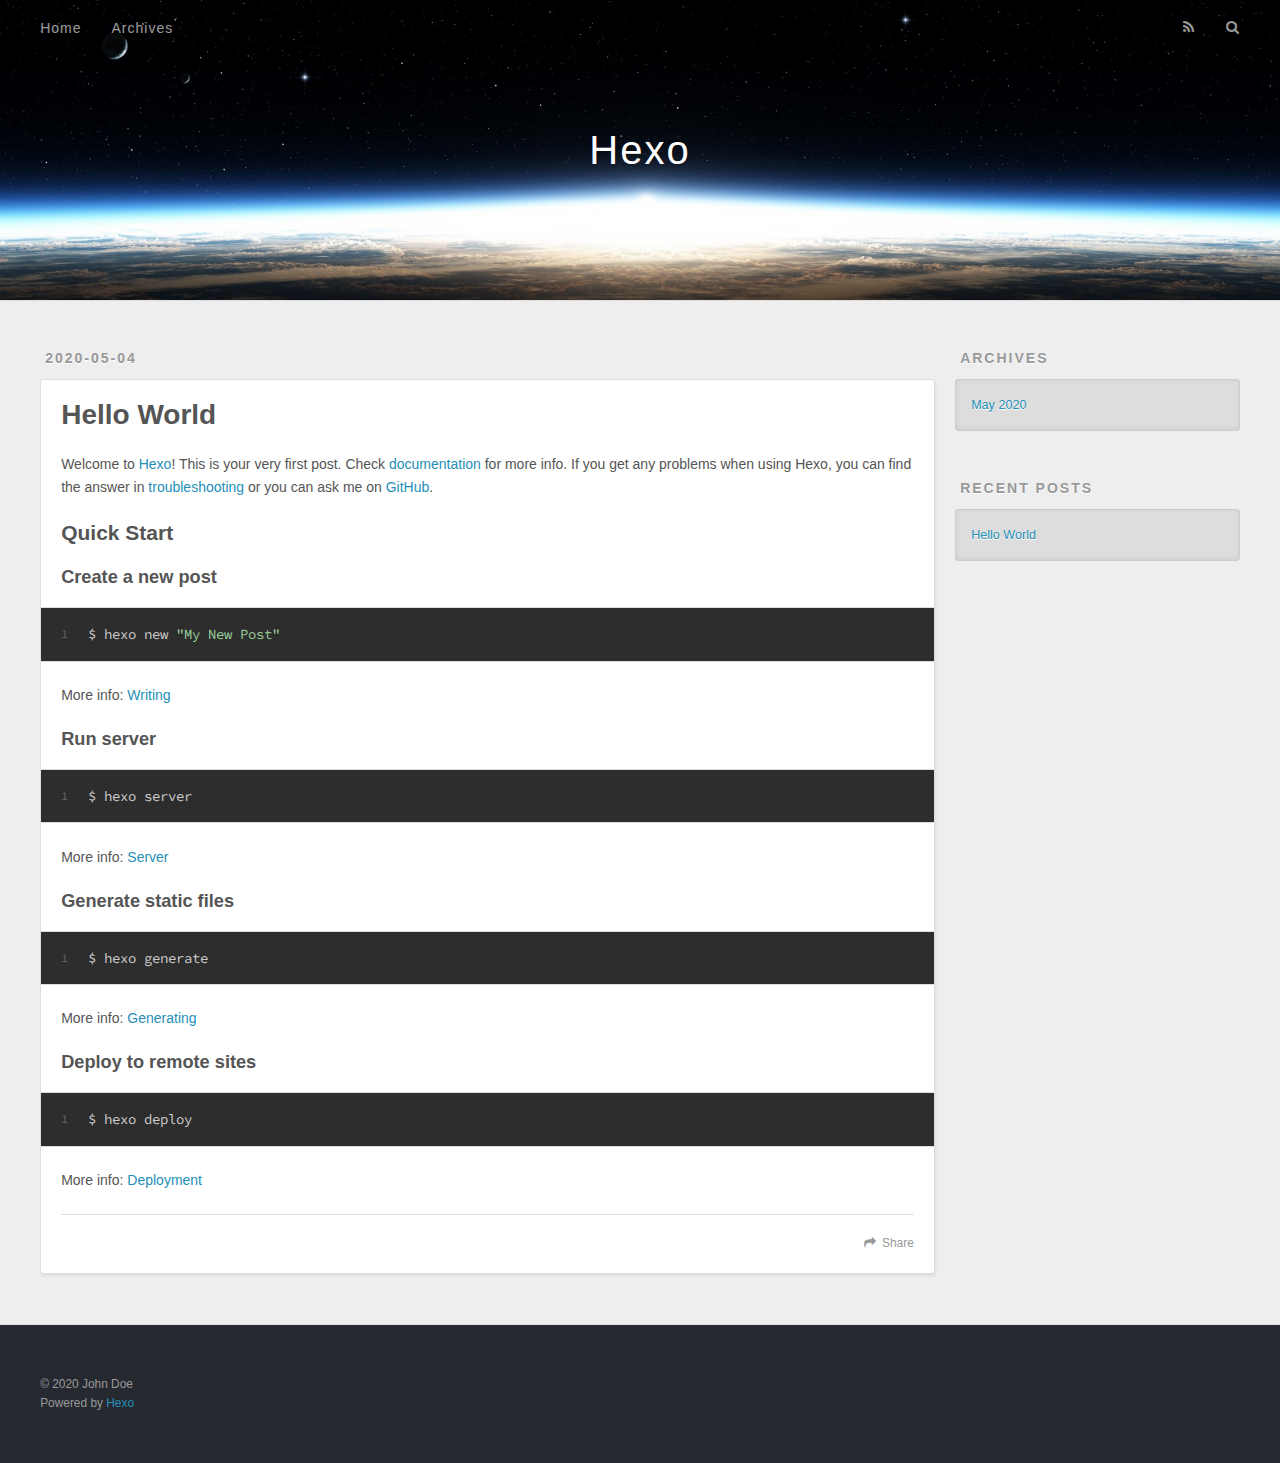
==== index.html @ f26a9969 "Site updated: 2020-05-04 01:14:26" ====
<!DOCTYPE html>
<html>
<head>
  <meta charset="utf-8">
  

  
  <title>Hexo</title>
  <meta name="viewport" content="width=device-width, initial-scale=1, maximum-scale=1">
  <meta property="og:type" content="website">
<meta property="og:title" content="Hexo">
<meta property="og:url" content="http://yoursite.com/index.html">
<meta property="og:site_name" content="Hexo">
<meta property="og:locale" content="en_US">
<meta property="article:author" content="John Doe">
<meta name="twitter:card" content="summary">
  
    <link rel="alternate" href="/atom.xml" title="Hexo" type="application/atom+xml">
  
  
    <link rel="icon" href="/favicon.png">
  
  
    <link href="//fonts.googleapis.com/css?family=Source+Code+Pro" rel="stylesheet" type="text/css">
  
  
<link rel="stylesheet" href="/css/style.css">

<meta name="generator" content="Hexo 4.2.0"></head>

<body>
  <div id="container">
    <div id="wrap">
      <header id="header">
  <div id="banner"></div>
  <div id="header-outer" class="outer">
    <div id="header-title" class="inner">
      <h1 id="logo-wrap">
        <a href="/" id="logo">Hexo</a>
      </h1>
      
    </div>
    <div id="header-inner" class="inner">
      <nav id="main-nav">
        <a id="main-nav-toggle" class="nav-icon"></a>
        
          <a class="main-nav-link" href="/">Home</a>
        
          <a class="main-nav-link" href="/archives">Archives</a>
        
      </nav>
      <nav id="sub-nav">
        
          <a id="nav-rss-link" class="nav-icon" href="/atom.xml" title="RSS Feed"></a>
        
        <a id="nav-search-btn" class="nav-icon" title="Search"></a>
      </nav>
      <div id="search-form-wrap">
        <form action="//google.com/search" method="get" accept-charset="UTF-8" class="search-form"><input type="search" name="q" class="search-form-input" placeholder="Search"><button type="submit" class="search-form-submit">&#xF002;</button><input type="hidden" name="sitesearch" value="http://yoursite.com"></form>
      </div>
    </div>
  </div>
</header>
      <div class="outer">
        <section id="main">
  
    <article id="post-hello-world" class="article article-type-post" itemscope itemprop="blogPost">
  <div class="article-meta">
    <a href="/2020/05/04/hello-world/" class="article-date">
  <time datetime="2020-05-04T04:57:20.185Z" itemprop="datePublished">2020-05-04</time>
</a>
    
  </div>
  <div class="article-inner">
    
    
      <header class="article-header">
        
  
    <h1 itemprop="name">
      <a class="article-title" href="/2020/05/04/hello-world/">Hello World</a>
    </h1>
  

      </header>
    
    <div class="article-entry" itemprop="articleBody">
      
        <p>Welcome to <a href="https://hexo.io/" target="_blank" rel="noopener">Hexo</a>! This is your very first post. Check <a href="https://hexo.io/docs/" target="_blank" rel="noopener">documentation</a> for more info. If you get any problems when using Hexo, you can find the answer in <a href="https://hexo.io/docs/troubleshooting.html" target="_blank" rel="noopener">troubleshooting</a> or you can ask me on <a href="https://github.com/hexojs/hexo/issues" target="_blank" rel="noopener">GitHub</a>.</p>
<h2 id="Quick-Start"><a href="#Quick-Start" class="headerlink" title="Quick Start"></a>Quick Start</h2><h3 id="Create-a-new-post"><a href="#Create-a-new-post" class="headerlink" title="Create a new post"></a>Create a new post</h3><figure class="highlight bash"><table><tr><td class="gutter"><pre><span class="line">1</span><br></pre></td><td class="code"><pre><span class="line">$ hexo new <span class="string">"My New Post"</span></span><br></pre></td></tr></table></figure>

<p>More info: <a href="https://hexo.io/docs/writing.html" target="_blank" rel="noopener">Writing</a></p>
<h3 id="Run-server"><a href="#Run-server" class="headerlink" title="Run server"></a>Run server</h3><figure class="highlight bash"><table><tr><td class="gutter"><pre><span class="line">1</span><br></pre></td><td class="code"><pre><span class="line">$ hexo server</span><br></pre></td></tr></table></figure>

<p>More info: <a href="https://hexo.io/docs/server.html" target="_blank" rel="noopener">Server</a></p>
<h3 id="Generate-static-files"><a href="#Generate-static-files" class="headerlink" title="Generate static files"></a>Generate static files</h3><figure class="highlight bash"><table><tr><td class="gutter"><pre><span class="line">1</span><br></pre></td><td class="code"><pre><span class="line">$ hexo generate</span><br></pre></td></tr></table></figure>

<p>More info: <a href="https://hexo.io/docs/generating.html" target="_blank" rel="noopener">Generating</a></p>
<h3 id="Deploy-to-remote-sites"><a href="#Deploy-to-remote-sites" class="headerlink" title="Deploy to remote sites"></a>Deploy to remote sites</h3><figure class="highlight bash"><table><tr><td class="gutter"><pre><span class="line">1</span><br></pre></td><td class="code"><pre><span class="line">$ hexo deploy</span><br></pre></td></tr></table></figure>

<p>More info: <a href="https://hexo.io/docs/one-command-deployment.html" target="_blank" rel="noopener">Deployment</a></p>

      
    </div>
    <footer class="article-footer">
      <a data-url="http://yoursite.com/2020/05/04/hello-world/" data-id="ck9s14iir0000scyc1q86h73t" class="article-share-link">Share</a>
      
      
    </footer>
  </div>
  
</article>


  


</section>
        
          <aside id="sidebar">
  
    

  
    

  
    
  
    
  <div class="widget-wrap">
    <h3 class="widget-title">Archives</h3>
    <div class="widget">
      <ul class="archive-list"><li class="archive-list-item"><a class="archive-list-link" href="/archives/2020/05/">May 2020</a></li></ul>
    </div>
  </div>


  
    
  <div class="widget-wrap">
    <h3 class="widget-title">Recent Posts</h3>
    <div class="widget">
      <ul>
        
          <li>
            <a href="/2020/05/04/hello-world/">Hello World</a>
          </li>
        
      </ul>
    </div>
  </div>

  
</aside>
        
      </div>
      <footer id="footer">
  
  <div class="outer">
    <div id="footer-info" class="inner">
      &copy; 2020 John Doe<br>
      Powered by <a href="http://hexo.io/" target="_blank">Hexo</a>
    </div>
  </div>
</footer>
    </div>
    <nav id="mobile-nav">
  
    <a href="/" class="mobile-nav-link">Home</a>
  
    <a href="/archives" class="mobile-nav-link">Archives</a>
  
</nav>
    

<script src="//ajax.googleapis.com/ajax/libs/jquery/2.0.3/jquery.min.js"></script>


  
<link rel="stylesheet" href="/fancybox/jquery.fancybox.css">

  
<script src="/fancybox/jquery.fancybox.pack.js"></script>




<script src="/js/script.js"></script>




  </div>
</body>
</html>
---- css/style.css ----
body {
  width: 100%;
}
body:before,
body:after {
  content: "";
  display: table;
}
body:after {
  clear: both;
}
html,
body,
div,
span,
applet,
object,
iframe,
h1,
h2,
h3,
h4,
h5,
h6,
p,
blockquote,
pre,
a,
abbr,
acronym,
address,
big,
cite,
code,
del,
dfn,
em,
img,
ins,
kbd,
q,
s,
samp,
small,
strike,
strong,
sub,
sup,
tt,
var,
dl,
dt,
dd,
ol,
ul,
li,
fieldset,
form,
label,
legend,
table,
caption,
tbody,
tfoot,
thead,
tr,
th,
td {
  margin: 0;
  padding: 0;
  border: 0;
  outline: 0;
  font-weight: inherit;
  font-style: inherit;
  font-family: inherit;
  font-size: 100%;
  vertical-align: baseline;
}
body {
  line-height: 1;
  color: #000;
  background: #fff;
}
ol,
ul {
  list-style: none;
}
table {
  border-collapse: separate;
  border-spacing: 0;
  vertical-align: middle;
}
caption,
th,
td {
  text-align: left;
  font-weight: normal;
  vertical-align: middle;
}
a img {
  border: none;
}
input,
button {
  margin: 0;
  padding: 0;
}
input::-moz-focus-inner,
button::-moz-focus-inner {
  border: 0;
  padding: 0;
}
@font-face {
  font-family: FontAwesome;
  font-style: normal;
  font-weight: normal;
  src: url("fonts/fontawesome-webfont.eot?v=#4.0.3");
  src: url("fonts/fontawesome-webfont.eot?#iefix&v=#4.0.3") format("embedded-opentype"), url("fonts/fontawesome-webfont.woff?v=#4.0.3") format("woff"), url("fonts/fontawesome-webfont.ttf?v=#4.0.3") format("truetype"), url("fonts/fontawesome-webfont.svg#fontawesomeregular?v=#4.0.3") format("svg");
}
html,
body,
#container {
  height: 100%;
}
body {
  background: #eee;
  font: 14px -apple-system, BlinkMacSystemFont, "Segoe UI", "Roboto", "Oxygen", "Ubuntu", "Cantarell", "Fira Sans", "Droid Sans", "Helvetica Neue", sans-serif;
  -webkit-text-size-adjust: 100%;
}
.outer {
  max-width: 1220px;
  margin: 0 auto;
  padding: 0 20px;
}
.outer:before,
.outer:after {
  content: "";
  display: table;
}
.outer:after {
  clear: both;
}
.inner {
  display: inline;
  float: left;
  width: 98.33333333333333%;
  margin: 0 0.833333333333333%;
}
.left,
.alignleft {
  float: left;
}
.right,
.alignright {
  float: right;
}
.clear {
  clear: both;
}
#container {
  position: relative;
}
.mobile-nav-on {
  overflow: hidden;
}
#wrap {
  height: 100%;
  width: 100%;
  position: absolute;
  top: 0;
  left: 0;
  -webkit-transition: 0.2s ease-out;
  -moz-transition: 0.2s ease-out;
  -ms-transition: 0.2s ease-out;
  transition: 0.2s ease-out;
  z-index: 1;
  background: #eee;
}
.mobile-nav-on #wrap {
  left: 280px;
}
@media screen and (min-width: 768px) {
  #main {
    display: inline;
    float: left;
    width: 73.33333333333333%;
    margin: 0 0.833333333333333%;
  }
}
.article-date,
.article-category-link,
.archive-year,
.widget-title {
  text-decoration: none;
  text-transform: uppercase;
  letter-spacing: 2px;
  color: #999;
  margin-bottom: 1em;
  margin-left: 5px;
  line-height: 1em;
  text-shadow: 0 1px #fff;
  font-weight: bold;
}
.article-inner,
.archive-article-inner {
  background: #fff;
  -webkit-box-shadow: 1px 2px 3px #ddd;
  box-shadow: 1px 2px 3px #ddd;
  border: 1px solid #ddd;
  border-radius: 3px;
}
.article-entry h1,
.widget h1 {
  font-size: 2em;
}
.article-entry h2,
.widget h2 {
  font-size: 1.5em;
}
.article-entry h3,
.widget h3 {
  font-size: 1.3em;
}
.article-entry h4,
.widget h4 {
  font-size: 1.2em;
}
.article-entry h5,
.widget h5 {
  font-size: 1em;
}
.article-entry h6,
.widget h6 {
  font-size: 1em;
  color: #999;
}
.article-entry hr,
.widget hr {
  border: 1px dashed #ddd;
}
.article-entry strong,
.widget strong {
  font-weight: bold;
}
.article-entry em,
.widget em,
.article-entry cite,
.widget cite {
  font-style: italic;
}
.article-entry sup,
.widget sup,
.article-entry sub,
.widget sub {
  font-size: 0.75em;
  line-height: 0;
  position: relative;
  vertical-align: baseline;
}
.article-entry sup,
.widget sup {
  top: -0.5em;
}
.article-entry sub,
.widget sub {
  bottom: -0.2em;
}
.article-entry small,
.widget small {
  font-size: 0.85em;
}
.article-entry acronym,
.widget acronym,
.article-entry abbr,
.widget abbr {
  border-bottom: 1px dotted;
}
.article-entry ul,
.widget ul,
.article-entry ol,
.widget ol,
.article-entry dl,
.widget dl {
  margin: 0 20px;
  line-height: 1.6em;
}
.article-entry ul ul,
.widget ul ul,
.article-entry ol ul,
.widget ol ul,
.article-entry ul ol,
.widget ul ol,
.article-entry ol ol,
.widget ol ol {
  margin-top: 0;
  margin-bottom: 0;
}
.article-entry ul,
.widget ul {
  list-style: disc;
}
.article-entry ol,
.widget ol {
  list-style: decimal;
}
.article-entry dt,
.widget dt {
  font-weight: bold;
}
#header {
  height: 300px;
  position: relative;
  border-bottom: 1px solid #ddd;
}
#header:before,
#header:after {
  content: "";
  position: absolute;
  left: 0;
  right: 0;
  height: 40px;
}
#header:before {
  top: 0;
  background: -webkit-linear-gradient(rgba(0,0,0,0.2), transparent);
  background: -moz-linear-gradient(rgba(0,0,0,0.2), transparent);
  background: -ms-linear-gradient(rgba(0,0,0,0.2), transparent);
  background: linear-gradient(rgba(0,0,0,0.2), transparent);
}
#header:after {
  bottom: 0;
  background: -webkit-linear-gradient(transparent, rgba(0,0,0,0.2));
  background: -moz-linear-gradient(transparent, rgba(0,0,0,0.2));
  background: -ms-linear-gradient(transparent, rgba(0,0,0,0.2));
  background: linear-gradient(transparent, rgba(0,0,0,0.2));
}
#header-outer {
  height: 100%;
  position: relative;
}
#header-inner {
  position: relative;
  overflow: hidden;
}
#banner {
  position: absolute;
  top: 0;
  left: 0;
  width: 100%;
  height: 100%;
  background: url("images/banner.jpg") center #000;
  -webkit-background-size: cover;
  -moz-background-size: cover;
  background-size: cover;
  z-index: -1;
}
#header-title {
  text-align: center;
  height: 40px;
  position: absolute;
  top: 50%;
  left: 0;
  margin-top: -20px;
}
#logo,
#subtitle {
  text-decoration: none;
  color: #fff;
  font-weight: 300;
  text-shadow: 0 1px 4px rgba(0,0,0,0.3);
}
#logo {
  font-size: 40px;
  line-height: 40px;
  letter-spacing: 2px;
}
#subtitle {
  font-size: 16px;
  line-height: 16px;
  letter-spacing: 1px;
}
#subtitle-wrap {
  margin-top: 16px;
}
#main-nav {
  float: left;
  margin-left: -15px;
}
.nav-icon,
.main-nav-link {
  float: left;
  color: #fff;
  opacity: 0.6;
  text-decoration: none;
  text-shadow: 0 1px rgba(0,0,0,0.2);
  -webkit-transition: opacity 0.2s;
  -moz-transition: opacity 0.2s;
  -ms-transition: opacity 0.2s;
  transition: opacity 0.2s;
  display: block;
  padding: 20px 15px;
}
.nav-icon:hover,
.main-nav-link:hover {
  opacity: 1;
}
.nav-icon {
  font-family: FontAwesome;
  text-align: center;
  font-size: 14px;
  width: 14px;
  height: 14px;
  padding: 20px 15px;
  position: relative;
  cursor: pointer;
}
.main-nav-link {
  font-weight: 300;
  letter-spacing: 1px;
}
@media screen and (max-width: 479px) {
  .main-nav-link {
    display: none;
  }
}
#main-nav-toggle {
  display: none;
}
#main-nav-toggle:before {
  content: "\f0c9";
}
@media screen and (max-width: 479px) {
  #main-nav-toggle {
    display: block;
  }
}
#sub-nav {
  float: right;
  margin-right: -15px;
}
#nav-rss-link:before {
  content: "\f09e";
}
#nav-search-btn:before {
  content: "\f002";
}
#search-form-wrap {
  position: absolute;
  top: 15px;
  width: 150px;
  height: 30px;
  right: -150px;
  opacity: 0;
  -webkit-transition: 0.2s ease-out;
  -moz-transition: 0.2s ease-out;
  -ms-transition: 0.2s ease-out;
  transition: 0.2s ease-out;
}
#search-form-wrap.on {
  opacity: 1;
  right: 0;
}
@media screen and (max-width: 479px) {
  #search-form-wrap {
    width: 100%;
    right: -100%;
  }
}
.search-form {
  position: absolute;
  top: 0;
  left: 0;
  right: 0;
  background: #fff;
  padding: 5px 15px;
  border-radius: 15px;
  -webkit-box-shadow: 0 0 10px rgba(0,0,0,0.3);
  box-shadow: 0 0 10px rgba(0,0,0,0.3);
}
.search-form-input {
  border: none;
  background: none;
  color: #555;
  width: 100%;
  font: 13px -apple-system, BlinkMacSystemFont, "Segoe UI", "Roboto", "Oxygen", "Ubuntu", "Cantarell", "Fira Sans", "Droid Sans", "Helvetica Neue", sans-serif;
  outline: none;
}
.search-form-input::-webkit-search-results-decoration,
.search-form-input::-webkit-search-cancel-button {
  -webkit-appearance: none;
}
.search-form-submit {
  position: absolute;
  top: 50%;
  right: 10px;
  margin-top: -7px;
  font: 13px FontAwesome;
  border: none;
  background: none;
  color: #bbb;
  cursor: pointer;
}
.search-form-submit:hover,
.search-form-submit:focus {
  color: #777;
}
.article {
  margin: 50px 0;
}
.article-inner {
  overflow: hidden;
}
.article-meta:before,
.article-meta:after {
  content: "";
  display: table;
}
.article-meta:after {
  clear: both;
}
.article-date {
  float: left;
}
.article-category {
  float: left;
  line-height: 1em;
  color: #ccc;
  text-shadow: 0 1px #fff;
  margin-left: 8px;
}
.article-category:before {
  content: "\2022";
}
.article-category-link {
  margin: 0 12px 1em;
}
.article-header {
  padding: 20px 20px 0;
}
.article-title {
  text-decoration: none;
  font-size: 2em;
  font-weight: bold;
  color: #555;
  line-height: 1.1em;
  -webkit-transition: color 0.2s;
  -moz-transition: color 0.2s;
  -ms-transition: color 0.2s;
  transition: color 0.2s;
}
a.article-title:hover {
  color: #258fb8;
}
.article-entry {
  color: #555;
  padding: 0 20px;
}
.article-entry:before,
.article-entry:after {
  content: "";
  display: table;
}
.article-entry:after {
  clear: both;
}
.article-entry p,
.article-entry table {
  line-height: 1.6em;
  margin: 1.6em 0;
}
.article-entry h1,
.article-entry h2,
.article-entry h3,
.article-entry h4,
.article-entry h5,
.article-entry h6 {
  font-weight: bold;
}
.article-entry h1,
.article-entry h2,
.article-entry h3,
.article-entry h4,
.article-entry h5,
.article-entry h6 {
  line-height: 1.1em;
  margin: 1.1em 0;
}
.article-entry a {
  color: #258fb8;
  text-decoration: none;
}
.article-entry a:hover {
  text-decoration: underline;
}
.article-entry ul,
.article-entry ol,
.article-entry dl {
  margin-top: 1.6em;
  margin-bottom: 1.6em;
}
.article-entry img,
.article-entry video {
  max-width: 100%;
  height: auto;
  display: block;
  margin: auto;
}
.article-entry iframe {
  border: none;
}
.article-entry table {
  width: 100%;
  border-collapse: collapse;
  border-spacing: 0;
}
.article-entry th {
  font-weight: bold;
  border-bottom: 3px solid #ddd;
  padding-bottom: 0.5em;
}
.article-entry td {
  border-bottom: 1px solid #ddd;
  padding: 10px 0;
}
.article-entry blockquote {
  font-family: Georgia, "Times New Roman", serif;
  font-size: 1.4em;
  margin: 1.6em 20px;
  text-align: center;
}
.article-entry blockquote footer {
  font-size: 14px;
  margin: 1.6em 0;
  font-family: -apple-system, BlinkMacSystemFont, "Segoe UI", "Roboto", "Oxygen", "Ubuntu", "Cantarell", "Fira Sans", "Droid Sans", "Helvetica Neue", sans-serif;
}
.article-entry blockquote footer cite:before {
  content: "—";
  padding: 0 0.5em;
}
.article-entry .pullquote {
  text-align: left;
  width: 45%;
  margin: 0;
}
.article-entry .pullquote.left {
  margin-left: 0.5em;
  margin-right: 1em;
}
.article-entry .pullquote.right {
  margin-right: 0.5em;
  margin-left: 1em;
}
.article-entry .caption {
  color: #999;
  display: block;
  font-size: 0.9em;
  margin-top: 0.5em;
  position: relative;
  text-align: center;
}
.article-entry .video-container {
  position: relative;
  padding-top: 56.25%;
  height: 0;
  overflow: hidden;
}
.article-entry .video-container iframe,
.article-entry .video-container object,
.article-entry .video-container embed {
  position: absolute;
  top: 0;
  left: 0;
  width: 100%;
  height: 100%;
  margin-top: 0;
}
.article-more-link a {
  display: inline-block;
  line-height: 1em;
  padding: 6px 15px;
  border-radius: 15px;
  background: #eee;
  color: #999;
  text-shadow: 0 1px #fff;
  text-decoration: none;
}
.article-more-link a:hover {
  background: #258fb8;
  color: #fff;
  text-decoration: none;
  text-shadow: 0 1px #1e7293;
}
.article-footer {
  font-size: 0.85em;
  line-height: 1.6em;
  border-top: 1px solid #ddd;
  padding-top: 1.6em;
  margin: 0 20px 20px;
}
.article-footer:before,
.article-footer:after {
  content: "";
  display: table;
}
.article-footer:after {
  clear: both;
}
.article-footer a {
  color: #999;
  text-decoration: none;
}
.article-footer a:hover {
  color: #555;
}
.article-tag-list-item {
  float: left;
  margin-right: 10px;
}
.article-tag-list-link:before {
  content: "#";
}
.article-comment-link {
  float: right;
}
.article-comment-link:before {
  content: "\f075";
  font-family: FontAwesome;
  padding-right: 8px;
}
.article-share-link {
  cursor: pointer;
  float: right;
  margin-left: 20px;
}
.article-share-link:before {
  content: "\f064";
  font-family: FontAwesome;
  padding-right: 6px;
}
#article-nav {
  position: relative;
}
#article-nav:before,
#article-nav:after {
  content: "";
  display: table;
}
#article-nav:after {
  clear: both;
}
@media screen and (min-width: 768px) {
  #article-nav {
    margin: 50px 0;
  }
  #article-nav:before {
    width: 8px;
    height: 8px;
    position: absolute;
    top: 50%;
    left: 50%;
    margin-top: -4px;
    margin-left: -4px;
    content: "";
    border-radius: 50%;
    background: #ddd;
    -webkit-box-shadow: 0 1px 2px #fff;
    box-shadow: 0 1px 2px #fff;
  }
}
.article-nav-link-wrap {
  text-decoration: none;
  text-shadow: 0 1px #fff;
  color: #999;
  -webkit-box-sizing: border-box;
  -moz-box-sizing: border-box;
  box-sizing: border-box;
  margin-top: 50px;
  text-align: center;
  display: block;
}
.article-nav-link-wrap:hover {
  color: #555;
}
@media screen and (min-width: 768px) {
  .article-nav-link-wrap {
    width: 50%;
    margin-top: 0;
  }
}
@media screen and (min-width: 768px) {
  #article-nav-newer {
    float: left;
    text-align: right;
    padding-right: 20px;
  }
}
@media screen and (min-width: 768px) {
  #article-nav-older {
    float: right;
    text-align: left;
    padding-left: 20px;
  }
}
.article-nav-caption {
  text-transform: uppercase;
  letter-spacing: 2px;
  color: #ddd;
  line-height: 1em;
  font-weight: bold;
}
#article-nav-newer .article-nav-caption {
  margin-right: -2px;
}
.article-nav-title {
  font-size: 0.85em;
  line-height: 1.6em;
  margin-top: 0.5em;
}
.article-share-box {
  position: absolute;
  display: none;
  background: #fff;
  -webkit-box-shadow: 1px 2px 10px rgba(0,0,0,0.2);
  box-shadow: 1px 2px 10px rgba(0,0,0,0.2);
  border-radius: 3px;
  margin-left: -145px;
  overflow: hidden;
  z-index: 1;
}
.article-share-box.on {
  display: block;
}
.article-share-input {
  width: 100%;
  background: none;
  -webkit-box-sizing: border-box;
  -moz-box-sizing: border-box;
  box-sizing: border-box;
  font: 14px -apple-system, BlinkMacSystemFont, "Segoe UI", "Roboto", "Oxygen", "Ubuntu", "Cantarell", "Fira Sans", "Droid Sans", "Helvetica Neue", sans-serif;
  padding: 0 15px;
  color: #555;
  outline: none;
  border: 1px solid #ddd;
  border-radius: 3px 3px 0 0;
  height: 36px;
  line-height: 36px;
}
.article-share-links {
  background: #eee;
}
.article-share-links:before,
.article-share-links:after {
  content: "";
  display: table;
}
.article-share-links:after {
  clear: both;
}
.article-share-twitter,
.article-share-facebook,
.article-share-pinterest,
.article-share-google {
  width: 50px;
  height: 36px;
  display: block;
  float: left;
  position: relative;
  color: #999;
  text-shadow: 0 1px #fff;
}
.article-share-twitter:before,
.article-share-facebook:before,
.article-share-pinterest:before,
.article-share-google:before {
  font-size: 20px;
  font-family: FontAwesome;
  width: 20px;
  height: 20px;
  position: absolute;
  top: 50%;
  left: 50%;
  margin-top: -10px;
  margin-left: -10px;
  text-align: center;
}
.article-share-twitter:hover,
.article-share-facebook:hover,
.article-share-pinterest:hover,
.article-share-google:hover {
  color: #fff;
}
.article-share-twitter:before {
  content: "\f099";
}
.article-share-twitter:hover {
  background: #00aced;
  text-shadow: 0 1px #008abe;
}
.article-share-facebook:before {
  content: "\f09a";
}
.article-share-facebook:hover {
  background: #3b5998;
  text-shadow: 0 1px #2f477a;
}
.article-share-pinterest:before {
  content: "\f0d2";
}
.article-share-pinterest:hover {
  background: #cb2027;
  text-shadow: 0 1px #a21a1f;
}
.article-share-google:before {
  content: "\f0d5";
}
.article-share-google:hover {
  background: #dd4b39;
  text-shadow: 0 1px #be3221;
}
.article-gallery {
  background: #000;
  position: relative;
}
.article-gallery-photos {
  position: relative;
  overflow: hidden;
}
.article-gallery-img {
  display: none;
  max-width: 100%;
}
.article-gallery-img:first-child {
  display: block;
}
.article-gallery-img.loaded {
  position: absolute;
  display: block;
}
.article-gallery-img img {
  display: block;
  max-width: 100%;
  margin: 0 auto;
}
#comments {
  background: #fff;
  -webkit-box-shadow: 1px 2px 3px #ddd;
  box-shadow: 1px 2px 3px #ddd;
  padding: 20px;
  border: 1px solid #ddd;
  border-radius: 3px;
  margin: 50px 0;
}
#comments a {
  color: #258fb8;
}
.archives-wrap {
  margin: 50px 0;
}
.archives:before,
.archives:after {
  content: "";
  display: table;
}
.archives:after {
  clear: both;
}
.archive-year-wrap {
  margin-bottom: 1em;
}
.archives {
  -webkit-column-gap: 10px;
  -moz-column-gap: 10px;
  column-gap: 10px;
}
@media screen and (min-width: 480px) and (max-width: 767px) {
  .archives {
    -webkit-column-count: 2;
    -moz-column-count: 2;
    column-count: 2;
  }
}
@media screen and (min-width: 768px) {
  .archives {
    -webkit-column-count: 3;
    -moz-column-count: 3;
    column-count: 3;
  }
}
.archive-article {
  -webkit-column-break-inside: avoid;
  page-break-inside: avoid;
  overflow: hidden;
  break-inside: avoid-column;
}
.archive-article-inner {
  padding: 10px;
  margin-bottom: 15px;
}
.archive-article-title {
  text-decoration: none;
  font-weight: bold;
  color: #555;
  -webkit-transition: color 0.2s;
  -moz-transition: color 0.2s;
  -ms-transition: color 0.2s;
  transition: color 0.2s;
  line-height: 1.6em;
}
.archive-article-title:hover {
  color: #258fb8;
}
.archive-article-footer {
  margin-top: 1em;
}
.archive-article-date {
  color: #999;
  text-decoration: none;
  font-size: 0.85em;
  line-height: 1em;
  margin-bottom: 0.5em;
  display: block;
}
#page-nav {
  margin: 50px auto;
  background: #fff;
  -webkit-box-shadow: 1px 2px 3px #ddd;
  box-shadow: 1px 2px 3px #ddd;
  border: 1px solid #ddd;
  border-radius: 3px;
  text-align: center;
  color: #999;
  overflow: hidden;
}
#page-nav:before,
#page-nav:after {
  content: "";
  display: table;
}
#page-nav:after {
  clear: both;
}
#page-nav a,
#page-nav span {
  padding: 10px 20px;
  line-height: 1;
  height: 2ex;
}
#page-nav a {
  color: #999;
  text-decoration: none;
}
#page-nav a:hover {
  background: #999;
  color: #fff;
}
#page-nav .prev {
  float: left;
}
#page-nav .next {
  float: right;
}
#page-nav .page-number {
  display: inline-block;
}
@media screen and (max-width: 479px) {
  #page-nav .page-number {
    display: none;
  }
}
#page-nav .current {
  color: #555;
  font-weight: bold;
}
#page-nav .space {
  color: #ddd;
}
#footer {
  background: #262a30;
  padding: 50px 0;
  border-top: 1px solid #ddd;
  color: #999;
}
#footer a {
  color: #258fb8;
  text-decoration: none;
}
#footer a:hover {
  text-decoration: underline;
}
#footer-info {
  line-height: 1.6em;
  font-size: 0.85em;
}
.article-entry pre,
.article-entry .highlight {
  background: #2d2d2d;
  margin: 0 -20px;
  padding: 15px 20px;
  border-style: solid;
  border-color: #ddd;
  border-width: 1px 0;
  overflow: auto;
  color: #ccc;
  line-height: 22.400000000000002px;
}
.article-entry .highlight .gutter pre,
.article-entry .gist .gist-file .gist-data .line-numbers {
  color: #666;
  font-size: 0.85em;
}
.article-entry pre,
.article-entry code {
  font-family: "Source Code Pro", Consolas, Monaco, Menlo, Consolas, monospace;
}
.article-entry code {
  background: #eee;
  text-shadow: 0 1px #fff;
  padding: 0 0.3em;
}
.article-entry pre code {
  background: none;
  text-shadow: none;
  padding: 0;
}
.article-entry .highlight pre {
  border: none;
  margin: 0;
  padding: 0;
}
.article-entry .highlight table {
  margin: 0;
  width: auto;
}
.article-entry .highlight td {
  border: none;
  padding: 0;
}
.article-entry .highlight figcaption {
  font-size: 0.85em;
  color: #999;
  line-height: 1em;
  margin-bottom: 1em;
}
.article-entry .highlight figcaption:before,
.article-entry .highlight figcaption:after {
  content: "";
  display: table;
}
.article-entry .highlight figcaption:after {
  clear: both;
}
.article-entry .highlight figcaption a {
  float: right;
}
.article-entry .highlight .gutter pre {
  text-align: right;
  padding-right: 20px;
}
.article-entry .highlight .line {
  height: 22.400000000000002px;
}
.article-entry .highlight .line.marked {
  background: #515151;
}
.article-entry .gist {
  margin: 0 -20px;
  border-style: solid;
  border-color: #ddd;
  border-width: 1px 0;
  background: #2d2d2d;
  padding: 15px 20px 15px 0;
}
.article-entry .gist .gist-file {
  border: none;
  font-family: "Source Code Pro", Consolas, Monaco, Menlo, Consolas, monospace;
  margin: 0;
}
.article-entry .gist .gist-file .gist-data {
  background: none;
  border: none;
}
.article-entry .gist .gist-file .gist-data .line-numbers {
  background: none;
  border: none;
  padding: 0 20px 0 0;
}
.article-entry .gist .gist-file .gist-data .line-data {
  padding: 0 !important;
}
.article-entry .gist .gist-file .highlight {
  margin: 0;
  padding: 0;
  border: none;
}
.article-entry .gist .gist-file .gist-meta {
  background: #2d2d2d;
  color: #999;
  font: 0.85em -apple-system, BlinkMacSystemFont, "Segoe UI", "Roboto", "Oxygen", "Ubuntu", "Cantarell", "Fira Sans", "Droid Sans", "Helvetica Neue", sans-serif;
  text-shadow: 0 0;
  padding: 0;
  margin-top: 1em;
  margin-left: 20px;
}
.article-entry .gist .gist-file .gist-meta a {
  color: #258fb8;
  font-weight: normal;
}
.article-entry .gist .gist-file .gist-meta a:hover {
  text-decoration: underline;
}
pre .comment,
pre .title {
  color: #999;
}
pre .variable,
pre .attribute,
pre .tag,
pre .regexp,
pre .ruby .constant,
pre .xml .tag .title,
pre .xml .pi,
pre .xml .doctype,
pre .html .doctype,
pre .css .id,
pre .css .class,
pre .css .pseudo {
  color: #f2777a;
}
pre .number,
pre .preprocessor,
pre .built_in,
pre .literal,
pre .params,
pre .constant {
  color: #f99157;
}
pre .class,
pre .ruby .class .title,
pre .css .rules .attribute {
  color: #9c9;
}
pre .string,
pre .value,
pre .inheritance,
pre .header,
pre .ruby .symbol,
pre .xml .cdata {
  color: #9c9;
}
pre .css .hexcolor {
  color: #6cc;
}
pre .function,
pre .python .decorator,
pre .python .title,
pre .ruby .function .title,
pre .ruby .title .keyword,
pre .perl .sub,
pre .javascript .title,
pre .coffeescript .title {
  color: #69c;
}
pre .keyword,
pre .javascript .function {
  color: #c9c;
}
@media screen and (max-width: 479px) {
  #mobile-nav {
    position: absolute;
    top: 0;
    left: 0;
    width: 280px;
    height: 100%;
    background: #191919;
    border-right: 1px solid #fff;
  }
}
@media screen and (max-width: 479px) {
  .mobile-nav-link {
    display: block;
    color: #999;
    text-decoration: none;
    padding: 15px 20px;
    font-weight: bold;
  }
  .mobile-nav-link:hover {
    color: #fff;
  }
}
@media screen and (min-width: 768px) {
  #sidebar {
    display: inline;
    float: left;
    width: 23.333333333333332%;
    margin: 0 0.833333333333333%;
  }
}
.widget-wrap {
  margin: 50px 0;
}
.widget {
  color: #777;
  text-shadow: 0 1px #fff;
  background: #ddd;
  -webkit-box-shadow: 0 -1px 4px #ccc inset;
  box-shadow: 0 -1px 4px #ccc inset;
  border: 1px solid #ccc;
  padding: 15px;
  border-radius: 3px;
}
.widget a {
  color: #258fb8;
  text-decoration: none;
}
.widget a:hover {
  text-decoration: underline;
}
.widget ul ul,
.widget ol ul,
.widget dl ul,
.widget ul ol,
.widget ol ol,
.widget dl ol,
.widget ul dl,
.widget ol dl,
.widget dl dl {
  margin-left: 15px;
  list-style: disc;
}
.widget {
  line-height: 1.6em;
  word-wrap: break-word;
  font-size: 0.9em;
}
.widget ul,
.widget ol {
  list-style: none;
  margin: 0;
}
.widget ul ul,
.widget ol ul,
.widget ul ol,
.widget ol ol {
  margin: 0 20px;
}
.widget ul ul,
.widget ol ul {
  list-style: disc;
}
.widget ul ol,
.widget ol ol {
  list-style: decimal;
}
.category-list-count,
.tag-list-count,
.archive-list-count {
  padding-left: 5px;
  color: #999;
  font-size: 0.85em;
}
.category-list-count:before,
.tag-list-count:before,
.archive-list-count:before {
  content: "(";
}
.category-list-count:after,
.tag-list-count:after,
.archive-list-count:after {
  content: ")";
}
.tagcloud a {
  margin-right: 5px;
  display: inline-block;
}
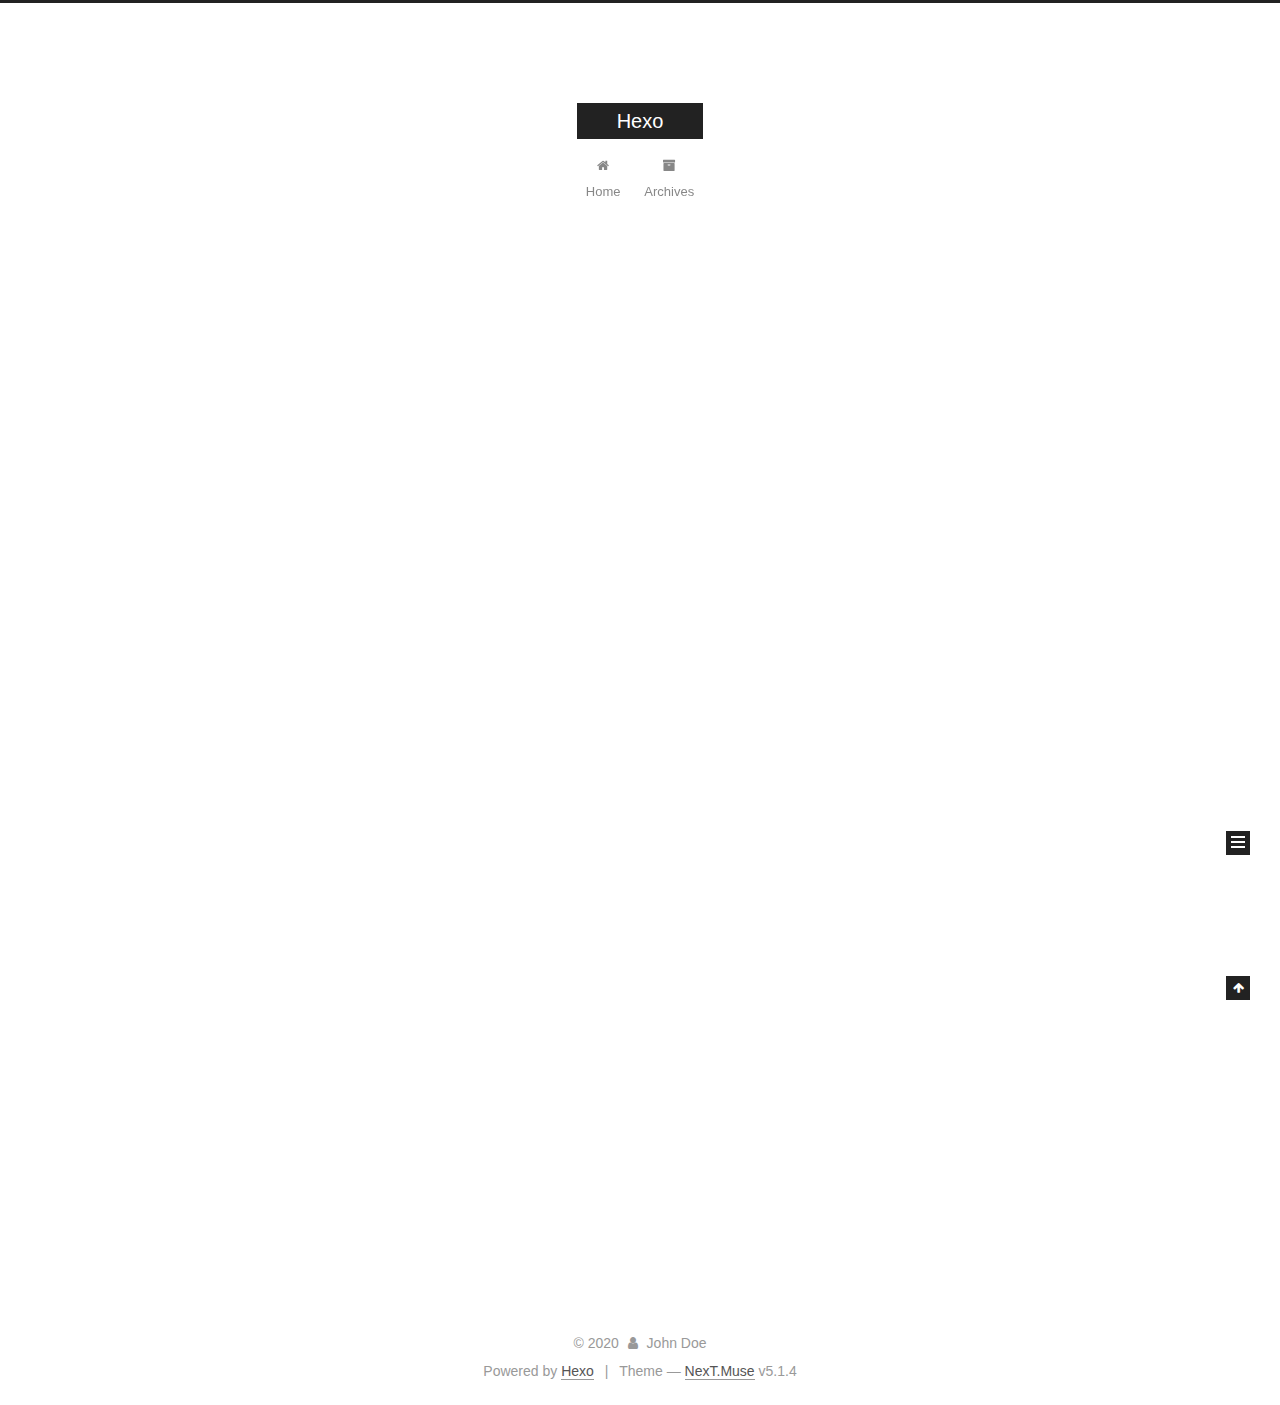
==== commit bc1524a6: "Site updated: 2020-05-04 01:37:06" ====
--- a/index.html
+++ b/index.html
@@ -1,196 +1,620 @@
 <!DOCTYPE html>
-<html>
+
+
+
+  
+
+
+<html class="theme-next muse use-motion" lang="en">
 <head>
-  <meta charset="utf-8">
-  
-
-  
-  <title>Hexo</title>
-  <meta name="viewport" content="width=device-width, initial-scale=1, maximum-scale=1">
-  <meta property="og:type" content="website">
+  <meta charset="UTF-8"/>
+<meta http-equiv="X-UA-Compatible" content="IE=edge" />
+<meta name="viewport" content="width=device-width, initial-scale=1, maximum-scale=1"/>
+<meta name="theme-color" content="#222">
+
+
+
+
+
+
+
+
+
+<meta http-equiv="Cache-Control" content="no-transform" />
+<meta http-equiv="Cache-Control" content="no-siteapp" />
+
+
+
+
+
+
+
+
+
+
+
+
+
+
+
+
+  
+  
+  <link href="/lib/fancybox/source/jquery.fancybox.css?v=2.1.5" rel="stylesheet" type="text/css" />
+
+
+
+
+
+
+
+<link href="/lib/font-awesome/css/font-awesome.min.css?v=4.6.2" rel="stylesheet" type="text/css" />
+
+<link href="/css/main.css?v=5.1.4" rel="stylesheet" type="text/css" />
+
+
+  <link rel="apple-touch-icon" sizes="180x180" href="/images/apple-touch-icon-next.png?v=5.1.4">
+
+
+  <link rel="icon" type="image/png" sizes="32x32" href="/images/favicon-32x32-next.png?v=5.1.4">
+
+
+  <link rel="icon" type="image/png" sizes="16x16" href="/images/favicon-16x16-next.png?v=5.1.4">
+
+
+  <link rel="mask-icon" href="/images/logo.svg?v=5.1.4" color="#222">
+
+
+
+
+
+  <meta name="keywords" content="Hexo, NexT" />
+
+
+
+
+
+
+
+
+
+
+<meta property="og:type" content="website">
 <meta property="og:title" content="Hexo">
 <meta property="og:url" content="http://yoursite.com/index.html">
 <meta property="og:site_name" content="Hexo">
 <meta property="og:locale" content="en_US">
 <meta property="article:author" content="John Doe">
 <meta name="twitter:card" content="summary">
-  
-    <link rel="alternate" href="/atom.xml" title="Hexo" type="application/atom+xml">
-  
-  
-    <link rel="icon" href="/favicon.png">
-  
-  
-    <link href="//fonts.googleapis.com/css?family=Source+Code+Pro" rel="stylesheet" type="text/css">
-  
-  
-<link rel="stylesheet" href="/css/style.css">
+
+
+
+<script type="text/javascript" id="hexo.configurations">
+  var NexT = window.NexT || {};
+  var CONFIG = {
+    root: '/',
+    scheme: 'Muse',
+    version: '5.1.4',
+    sidebar: {"position":"left","display":"post","offset":12,"b2t":false,"scrollpercent":false,"onmobile":false},
+    fancybox: true,
+    tabs: true,
+    motion: {"enable":true,"async":false,"transition":{"post_block":"fadeIn","post_header":"slideDownIn","post_body":"slideDownIn","coll_header":"slideLeftIn","sidebar":"slideUpIn"}},
+    duoshuo: {
+      userId: '0',
+      author: 'Author'
+    },
+    algolia: {
+      applicationID: '',
+      apiKey: '',
+      indexName: '',
+      hits: {"per_page":10},
+      labels: {"input_placeholder":"Search for Posts","hits_empty":"We didn't find any results for the search: ${query}","hits_stats":"${hits} results found in ${time} ms"}
+    }
+  };
+</script>
+
+
+
+  <link rel="canonical" href="http://yoursite.com/"/>
+
+
+
+
+
+  <title>Hexo</title>
+  
+
+
+
+
+
+
+
 
 <meta name="generator" content="Hexo 4.2.0"></head>
 
-<body>
-  <div id="container">
-    <div id="wrap">
-      <header id="header">
-  <div id="banner"></div>
-  <div id="header-outer" class="outer">
-    <div id="header-title" class="inner">
-      <h1 id="logo-wrap">
-        <a href="/" id="logo">Hexo</a>
-      </h1>
-      
+<body itemscope itemtype="http://schema.org/WebPage" lang="en">
+
+  
+  
+    
+  
+
+  <div class="container sidebar-position-left 
+  page-home">
+    <div class="headband"></div>
+
+    <header id="header" class="header" itemscope itemtype="http://schema.org/WPHeader">
+      <div class="header-inner"><div class="site-brand-wrapper">
+  <div class="site-meta ">
+    
+
+    <div class="custom-logo-site-title">
+      <a href="/"  class="brand" rel="start">
+        <span class="logo-line-before"><i></i></span>
+        <span class="site-title">Hexo</span>
+        <span class="logo-line-after"><i></i></span>
+      </a>
     </div>
-    <div id="header-inner" class="inner">
-      <nav id="main-nav">
-        <a id="main-nav-toggle" class="nav-icon"></a>
-        
-          <a class="main-nav-link" href="/">Home</a>
-        
-          <a class="main-nav-link" href="/archives">Archives</a>
-        
-      </nav>
-      <nav id="sub-nav">
-        
-          <a id="nav-rss-link" class="nav-icon" href="/atom.xml" title="RSS Feed"></a>
-        
-        <a id="nav-search-btn" class="nav-icon" title="Search"></a>
-      </nav>
-      <div id="search-form-wrap">
-        <form action="//google.com/search" method="get" accept-charset="UTF-8" class="search-form"><input type="search" name="q" class="search-form-input" placeholder="Search"><button type="submit" class="search-form-submit">&#xF002;</button><input type="hidden" name="sitesearch" value="http://yoursite.com"></form>
-      </div>
+      
+        <p class="site-subtitle"></p>
+      
+  </div>
+
+  <div class="site-nav-toggle">
+    <button>
+      <span class="btn-bar"></span>
+      <span class="btn-bar"></span>
+      <span class="btn-bar"></span>
+    </button>
+  </div>
+</div>
+
+<nav class="site-nav">
+  
+
+  
+    <ul id="menu" class="menu">
+      
+        
+        <li class="menu-item menu-item-home">
+          <a href="/%20" rel="section">
+            
+              <i class="menu-item-icon fa fa-fw fa-home"></i> <br />
+            
+            Home
+          </a>
+        </li>
+      
+        
+        <li class="menu-item menu-item-archives">
+          <a href="/archives/%20" rel="section">
+            
+              <i class="menu-item-icon fa fa-fw fa-archive"></i> <br />
+            
+            Archives
+          </a>
+        </li>
+      
+
+      
+    </ul>
+  
+
+  
+</nav>
+
+
+
+ </div>
+    </header>
+
+    <main id="main" class="main">
+      <div class="main-inner">
+        <div class="content-wrap">
+          <div id="content" class="content">
+            
+  <section id="posts" class="posts-expand">
+    
+      
+
+  
+
+  
+  
+  
+
+  <article class="post post-type-normal" itemscope itemtype="http://schema.org/Article">
+  
+  
+  
+  <div class="post-block">
+    <link itemprop="mainEntityOfPage" href="http://yoursite.com/2020/05/04/hello-world/">
+
+    <span hidden itemprop="author" itemscope itemtype="http://schema.org/Person">
+      <meta itemprop="name" content="John Doe">
+      <meta itemprop="description" content="">
+      <meta itemprop="image" content="/images/avatar.gif">
+    </span>
+
+    <span hidden itemprop="publisher" itemscope itemtype="http://schema.org/Organization">
+      <meta itemprop="name" content="Hexo">
+    </span>
+
+    
+      <header class="post-header">
+
+        
+        
+          <h1 class="post-title" itemprop="name headline">
+                
+                <a class="post-title-link" href="/2020/05/04/hello-world/" itemprop="url">Hello World</a></h1>
+        
+
+        <div class="post-meta">
+          <span class="post-time">
+            
+              <span class="post-meta-item-icon">
+                <i class="fa fa-calendar-o"></i>
+              </span>
+              
+                <span class="post-meta-item-text">Posted on</span>
+              
+              <time title="Post created" itemprop="dateCreated datePublished" datetime="2020-05-04T00:57:20-04:00">
+                2020-05-04
+              </time>
+            
+
+            
+
+            
+          </span>
+
+          
+
+          
+            
+          
+
+          
+          
+
+          
+
+          
+
+          
+
+        </div>
+      </header>
+    
+
+    
+    
+    
+    <div class="post-body" itemprop="articleBody">
+
+      
+      
+
+      
+        
+          
+            <p>Welcome to <a href="https://hexo.io/" target="_blank" rel="noopener">Hexo</a>! This is your very first post. Check <a href="https://hexo.io/docs/" target="_blank" rel="noopener">documentation</a> for more info. If you get any problems when using Hexo, you can find the answer in <a href="https://hexo.io/docs/troubleshooting.html" target="_blank" rel="noopener">troubleshooting</a> or you can ask me on <a href="https://github.com/hexojs/hexo/issues" target="_blank" rel="noopener">GitHub</a>.</p>
+<h2 id="Quick-Start"><a href="#Quick-Start" class="headerlink" title="Quick Start"></a>Quick Start</h2><h3 id="Create-a-new-post"><a href="#Create-a-new-post" class="headerlink" title="Create a new post"></a>Create a new post</h3><figure class="highlight bash"><table><tr><td class="gutter"><pre><span class="line">1</span><br></pre></td><td class="code"><pre><span class="line">$ hexo new <span class="string">"My New Post"</span></span><br></pre></td></tr></table></figure>
+
+<p>More info: <a href="https://hexo.io/docs/writing.html" target="_blank" rel="noopener">Writing</a></p>
+<h3 id="Run-server"><a href="#Run-server" class="headerlink" title="Run server"></a>Run server</h3><figure class="highlight bash"><table><tr><td class="gutter"><pre><span class="line">1</span><br></pre></td><td class="code"><pre><span class="line">$ hexo server</span><br></pre></td></tr></table></figure>
+
+<p>More info: <a href="https://hexo.io/docs/server.html" target="_blank" rel="noopener">Server</a></p>
+<h3 id="Generate-static-files"><a href="#Generate-static-files" class="headerlink" title="Generate static files"></a>Generate static files</h3><figure class="highlight bash"><table><tr><td class="gutter"><pre><span class="line">1</span><br></pre></td><td class="code"><pre><span class="line">$ hexo generate</span><br></pre></td></tr></table></figure>
+
+<p>More info: <a href="https://hexo.io/docs/generating.html" target="_blank" rel="noopener">Generating</a></p>
+<h3 id="Deploy-to-remote-sites"><a href="#Deploy-to-remote-sites" class="headerlink" title="Deploy to remote sites"></a>Deploy to remote sites</h3><figure class="highlight bash"><table><tr><td class="gutter"><pre><span class="line">1</span><br></pre></td><td class="code"><pre><span class="line">$ hexo deploy</span><br></pre></td></tr></table></figure>
+
+<p>More info: <a href="https://hexo.io/docs/one-command-deployment.html" target="_blank" rel="noopener">Deployment</a></p>
+
+          
+        
+      
+    </div>
+    
+    
+    
+
+    
+
+    
+
+    
+
+    <footer class="post-footer">
+      
+
+      
+
+      
+
+      
+      
+        <div class="post-eof"></div>
+      
+    </footer>
+  </div>
+  
+  
+  
+  </article>
+
+
+    
+  </section>
+
+  
+
+
+          </div>
+          
+
+
+          
+
+        </div>
+        
+          
+  
+  <div class="sidebar-toggle">
+    <div class="sidebar-toggle-line-wrap">
+      <span class="sidebar-toggle-line sidebar-toggle-line-first"></span>
+      <span class="sidebar-toggle-line sidebar-toggle-line-middle"></span>
+      <span class="sidebar-toggle-line sidebar-toggle-line-last"></span>
     </div>
   </div>
-</header>
-      <div class="outer">
-        <section id="main">
-  
-    <article id="post-hello-world" class="article article-type-post" itemscope itemprop="blogPost">
-  <div class="article-meta">
-    <a href="/2020/05/04/hello-world/" class="article-date">
-  <time datetime="2020-05-04T04:57:20.185Z" itemprop="datePublished">2020-05-04</time>
-</a>
-    
+
+  <aside id="sidebar" class="sidebar">
+    
+    <div class="sidebar-inner">
+
+      
+
+      
+
+      <section class="site-overview-wrap sidebar-panel sidebar-panel-active">
+        <div class="site-overview">
+          <div class="site-author motion-element" itemprop="author" itemscope itemtype="http://schema.org/Person">
+            
+              <p class="site-author-name" itemprop="name">John Doe</p>
+              <p class="site-description motion-element" itemprop="description"></p>
+          </div>
+
+          <nav class="site-state motion-element">
+
+            
+              <div class="site-state-item site-state-posts">
+              
+                <a href="/archives/%20%7C%7C%20archive">
+              
+                  <span class="site-state-item-count">1</span>
+                  <span class="site-state-item-name">posts</span>
+                </a>
+              </div>
+            
+
+            
+
+            
+
+          </nav>
+
+          
+
+          
+
+          
+          
+
+          
+          
+
+          
+
+        </div>
+      </section>
+
+      
+
+      
+
+    </div>
+  </aside>
+
+
+        
+      </div>
+    </main>
+
+    <footer id="footer" class="footer">
+      <div class="footer-inner">
+        <div class="copyright">&copy; <span itemprop="copyrightYear">2020</span>
+  <span class="with-love">
+    <i class="fa fa-user"></i>
+  </span>
+  <span class="author" itemprop="copyrightHolder">John Doe</span>
+
+  
+</div>
+
+
+  <div class="powered-by">Powered by <a class="theme-link" target="_blank" href="https://hexo.io">Hexo</a></div>
+
+
+
+  <span class="post-meta-divider">|</span>
+
+
+
+  <div class="theme-info">Theme &mdash; <a class="theme-link" target="_blank" href="https://github.com/iissnan/hexo-theme-next">NexT.Muse</a> v5.1.4</div>
+
+
+
+
+        
+
+
+
+
+
+
+
+        
+      </div>
+    </footer>
+
+    
+      <div class="back-to-top">
+        <i class="fa fa-arrow-up"></i>
+        
+      </div>
+    
+
+    
+
   </div>
-  <div class="article-inner">
-    
-    
-      <header class="article-header">
-        
-  
-    <h1 itemprop="name">
-      <a class="article-title" href="/2020/05/04/hello-world/">Hello World</a>
-    </h1>
-  
-
-      </header>
-    
-    <div class="article-entry" itemprop="articleBody">
-      
-        <p>Welcome to <a href="https://hexo.io/" target="_blank" rel="noopener">Hexo</a>! This is your very first post. Check <a href="https://hexo.io/docs/" target="_blank" rel="noopener">documentation</a> for more info. If you get any problems when using Hexo, you can find the answer in <a href="https://hexo.io/docs/troubleshooting.html" target="_blank" rel="noopener">troubleshooting</a> or you can ask me on <a href="https://github.com/hexojs/hexo/issues" target="_blank" rel="noopener">GitHub</a>.</p>
-<h2 id="Quick-Start"><a href="#Quick-Start" class="headerlink" title="Quick Start"></a>Quick Start</h2><h3 id="Create-a-new-post"><a href="#Create-a-new-post" class="headerlink" title="Create a new post"></a>Create a new post</h3><figure class="highlight bash"><table><tr><td class="gutter"><pre><span class="line">1</span><br></pre></td><td class="code"><pre><span class="line">$ hexo new <span class="string">"My New Post"</span></span><br></pre></td></tr></table></figure>
-
-<p>More info: <a href="https://hexo.io/docs/writing.html" target="_blank" rel="noopener">Writing</a></p>
-<h3 id="Run-server"><a href="#Run-server" class="headerlink" title="Run server"></a>Run server</h3><figure class="highlight bash"><table><tr><td class="gutter"><pre><span class="line">1</span><br></pre></td><td class="code"><pre><span class="line">$ hexo server</span><br></pre></td></tr></table></figure>
-
-<p>More info: <a href="https://hexo.io/docs/server.html" target="_blank" rel="noopener">Server</a></p>
-<h3 id="Generate-static-files"><a href="#Generate-static-files" class="headerlink" title="Generate static files"></a>Generate static files</h3><figure class="highlight bash"><table><tr><td class="gutter"><pre><span class="line">1</span><br></pre></td><td class="code"><pre><span class="line">$ hexo generate</span><br></pre></td></tr></table></figure>
-
-<p>More info: <a href="https://hexo.io/docs/generating.html" target="_blank" rel="noopener">Generating</a></p>
-<h3 id="Deploy-to-remote-sites"><a href="#Deploy-to-remote-sites" class="headerlink" title="Deploy to remote sites"></a>Deploy to remote sites</h3><figure class="highlight bash"><table><tr><td class="gutter"><pre><span class="line">1</span><br></pre></td><td class="code"><pre><span class="line">$ hexo deploy</span><br></pre></td></tr></table></figure>
-
-<p>More info: <a href="https://hexo.io/docs/one-command-deployment.html" target="_blank" rel="noopener">Deployment</a></p>
-
-      
-    </div>
-    <footer class="article-footer">
-      <a data-url="http://yoursite.com/2020/05/04/hello-world/" data-id="ck9s14iir0000scyc1q86h73t" class="article-share-link">Share</a>
-      
-      
-    </footer>
-  </div>
-  
-</article>
-
-
-  
-
-
-</section>
-        
-          <aside id="sidebar">
-  
-    
-
-  
-    
-
-  
-    
-  
-    
-  <div class="widget-wrap">
-    <h3 class="widget-title">Archives</h3>
-    <div class="widget">
-      <ul class="archive-list"><li class="archive-list-item"><a class="archive-list-link" href="/archives/2020/05/">May 2020</a></li></ul>
-    </div>
-  </div>
-
-
-  
-    
-  <div class="widget-wrap">
-    <h3 class="widget-title">Recent Posts</h3>
-    <div class="widget">
-      <ul>
-        
-          <li>
-            <a href="/2020/05/04/hello-world/">Hello World</a>
-          </li>
-        
-      </ul>
-    </div>
-  </div>
-
-  
-</aside>
-        
-      </div>
-      <footer id="footer">
-  
-  <div class="outer">
-    <div id="footer-info" class="inner">
-      &copy; 2020 John Doe<br>
-      Powered by <a href="http://hexo.io/" target="_blank">Hexo</a>
-    </div>
-  </div>
-</footer>
-    </div>
-    <nav id="mobile-nav">
-  
-    <a href="/" class="mobile-nav-link">Home</a>
-  
-    <a href="/archives" class="mobile-nav-link">Archives</a>
-  
-</nav>
-    
-
-<script src="//ajax.googleapis.com/ajax/libs/jquery/2.0.3/jquery.min.js"></script>
-
-
-  
-<link rel="stylesheet" href="/fancybox/jquery.fancybox.css">
-
-  
-<script src="/fancybox/jquery.fancybox.pack.js"></script>
-
-
-
-
-<script src="/js/script.js"></script>
-
-
-
-
-  </div>
+
+  
+
+<script type="text/javascript">
+  if (Object.prototype.toString.call(window.Promise) !== '[object Function]') {
+    window.Promise = null;
+  }
+</script>
+
+
+
+
+
+
+
+
+
+  
+
+
+
+
+
+
+
+
+
+
+
+
+  
+  
+    <script type="text/javascript" src="/lib/jquery/index.js?v=2.1.3"></script>
+  
+
+  
+  
+    <script type="text/javascript" src="/lib/fastclick/lib/fastclick.min.js?v=1.0.6"></script>
+  
+
+  
+  
+    <script type="text/javascript" src="/lib/jquery_lazyload/jquery.lazyload.js?v=1.9.7"></script>
+  
+
+  
+  
+    <script type="text/javascript" src="/lib/velocity/velocity.min.js?v=1.2.1"></script>
+  
+
+  
+  
+    <script type="text/javascript" src="/lib/velocity/velocity.ui.min.js?v=1.2.1"></script>
+  
+
+  
+  
+    <script type="text/javascript" src="/lib/fancybox/source/jquery.fancybox.pack.js?v=2.1.5"></script>
+  
+
+
+  
+
+
+  <script type="text/javascript" src="/js/src/utils.js?v=5.1.4"></script>
+
+  <script type="text/javascript" src="/js/src/motion.js?v=5.1.4"></script>
+
+
+
+  
+  
+
+  
+
+  
+
+
+  <script type="text/javascript" src="/js/src/bootstrap.js?v=5.1.4"></script>
+
+
+
+  
+
+
+  
+
+
+
+
+	
+
+
+
+
+
+  
+
+
+
+
+
+  
+
+
+
+
+
+
+
+
+
+
+
+
+  
+
+
+
+
+
+  
+
+  
+
+  
+
+  
+  
+
+  
+
+  
+
+  
+
 </body>
-</html>+</html>
--- a/css/main.css
+++ b/css/main.css
@@ -0,0 +1,2662 @@
+/* normalize.css v3.0.2 | MIT License | git.io/normalize */
+html {
+  font-family: sans-serif; /* 1 */
+  -ms-text-size-adjust: 100%; /* 2 */
+  -webkit-text-size-adjust: 100%; /* 2 */
+}
+body {
+  margin: 0;
+}
+article,
+aside,
+details,
+figcaption,
+figure,
+footer,
+header,
+hgroup,
+main,
+menu,
+nav,
+section,
+summary {
+  display: block;
+}
+audio,
+canvas,
+progress,
+video {
+  display: inline-block; /* 1 */
+  vertical-align: baseline; /* 2 */
+}
+audio:not([controls]) {
+  display: none;
+  height: 0;
+}
+[hidden],
+template {
+  display: none;
+}
+a {
+  background-color: transparent;
+}
+a:active,
+a:hover {
+  outline: 0;
+}
+abbr[title] {
+  border-bottom: 1px dotted;
+}
+b,
+strong {
+  font-weight: bold;
+}
+dfn {
+  font-style: italic;
+}
+h1 {
+  font-size: 2em;
+  margin: 0.67em 0;
+}
+mark {
+  background: #ff0;
+  color: #000;
+}
+small {
+  font-size: 80%;
+}
+sub,
+sup {
+  font-size: 75%;
+  line-height: 0;
+  position: relative;
+  vertical-align: baseline;
+}
+sup {
+  top: -0.5em;
+}
+sub {
+  bottom: -0.25em;
+}
+img {
+  border: 0;
+}
+svg:not(:root) {
+  overflow: hidden;
+}
+figure {
+  margin: 1em 40px;
+}
+hr {
+  -moz-box-sizing: content-box;
+  box-sizing: content-box;
+  height: 0;
+}
+pre {
+  overflow: auto;
+}
+code,
+kbd,
+pre,
+samp {
+  font-family: monospace, monospace;
+  font-size: 1em;
+}
+button,
+input,
+optgroup,
+select,
+textarea {
+  color: inherit; /* 1 */
+  font: inherit; /* 2 */
+  margin: 0; /* 3 */
+}
+button {
+  overflow: visible;
+}
+button,
+select {
+  text-transform: none;
+}
+button,
+html input[type="button"],
+input[type="reset"],
+input[type="submit"] {
+  -webkit-appearance: button; /* 2 */
+  cursor: pointer; /* 3 */
+}
+button[disabled],
+html input[disabled] {
+  cursor: default;
+}
+button::-moz-focus-inner,
+input::-moz-focus-inner {
+  border: 0;
+  padding: 0;
+}
+input {
+  line-height: normal;
+}
+input[type="checkbox"],
+input[type="radio"] {
+  box-sizing: border-box; /* 1 */
+  padding: 0; /* 2 */
+}
+input[type="number"]::-webkit-inner-spin-button,
+input[type="number"]::-webkit-outer-spin-button {
+  height: auto;
+}
+input[type="search"] {
+  -webkit-appearance: textfield; /* 1 */
+  -moz-box-sizing: content-box;
+  -webkit-box-sizing: content-box; /* 2 */
+  box-sizing: content-box;
+}
+input[type="search"]::-webkit-search-cancel-button,
+input[type="search"]::-webkit-search-decoration {
+  -webkit-appearance: none;
+}
+fieldset {
+  border: 1px solid #c0c0c0;
+  margin: 0 2px;
+  padding: 0.35em 0.625em 0.75em;
+}
+legend {
+  border: 0; /* 1 */
+  padding: 0; /* 2 */
+}
+textarea {
+  overflow: auto;
+}
+optgroup {
+  font-weight: bold;
+}
+table {
+  border-collapse: collapse;
+  border-spacing: 0;
+}
+td,
+th {
+  padding: 0;
+}
+::selection {
+  background: #262a30;
+  color: #fff;
+}
+body {
+  position: relative;
+  font-family: 'Lato', "PingFang SC", "Microsoft YaHei", sans-serif;
+  font-size: 14px;
+  line-height: 2;
+  color: #555;
+  background: #fff;
+}
+@media (max-width: 767px) {
+  body {
+    padding-right: 0 !important;
+  }
+}
+@media (min-width: 768px) and (max-width: 991px) {
+  body {
+    padding-right: 0 !important;
+  }
+}
+@media (min-width: 1600px) {
+  body {
+    font-size: 16px;
+  }
+}
+h1,
+h2,
+h3,
+h4,
+h5,
+h6 {
+  margin: 0;
+  padding: 0;
+  font-weight: bold;
+  line-height: 1.5;
+  font-family: 'Lato', "PingFang SC", "Microsoft YaHei", sans-serif;
+}
+h2,
+h3,
+h4,
+h5,
+h6 {
+  margin: 20px 0 15px;
+}
+h1 {
+  font-size: 22px;
+}
+@media (max-width: 767px) {
+  h1 {
+    font-size: 18px;
+  }
+}
+h2 {
+  font-size: 20px;
+}
+@media (max-width: 767px) {
+  h2 {
+    font-size: 16px;
+  }
+}
+h3 {
+  font-size: 18px;
+}
+@media (max-width: 767px) {
+  h3 {
+    font-size: 14px;
+  }
+}
+h4 {
+  font-size: 16px;
+}
+@media (max-width: 767px) {
+  h4 {
+    font-size: 12px;
+  }
+}
+h5 {
+  font-size: 14px;
+}
+@media (max-width: 767px) {
+  h5 {
+    font-size: 10px;
+  }
+}
+h6 {
+  font-size: 12px;
+}
+@media (max-width: 767px) {
+  h6 {
+    font-size: 8px;
+  }
+}
+p {
+  margin: 0 0 20px 0;
+}
+a {
+  color: #555;
+  text-decoration: none;
+  outline: none;
+  border-bottom: 1px solid #999;
+  word-wrap: break-word;
+}
+a:hover {
+  color: #222;
+  border-bottom-color: #222;
+}
+blockquote {
+  margin: 0;
+  padding: 0;
+}
+img {
+  display: block;
+  margin: auto;
+  max-width: 100%;
+  height: auto;
+}
+hr {
+  margin: 40px 0;
+  height: 3px;
+  border: none;
+  background-color: #ddd;
+  background-image: repeating-linear-gradient(-45deg, #fff, #fff 4px, transparent 4px, transparent 8px);
+}
+blockquote {
+  padding: 0 15px;
+  color: #666;
+  border-left: 4px solid #ddd;
+}
+blockquote cite::before {
+  content: "-";
+  padding: 0 5px;
+}
+dt {
+  font-weight: 700;
+}
+dd {
+  margin: 0;
+  padding: 0;
+}
+kbd {
+  border: 1px solid #ccc;
+  border-radius: 0.2em;
+  box-shadow: 0.1em 0.1em 0.2em rgba(0,0,0,0.1);
+  background-color: #f9f9f9;
+  font-family: inherit;
+  background-image: -webkit-linear-gradient(top, #eee, #fff, #eee);
+  padding: 0.1em 0.3em;
+  white-space: nowrap;
+}
+.text-left {
+  text-align: left;
+}
+.text-center {
+  text-align: center;
+}
+.text-right {
+  text-align: right;
+}
+.text-justify {
+  text-align: justify;
+}
+.text-nowrap {
+  white-space: nowrap;
+}
+.text-lowercase {
+  text-transform: lowercase;
+}
+.text-uppercase {
+  text-transform: uppercase;
+}
+.text-capitalize {
+  text-transform: capitalize;
+}
+.center-block {
+  display: block;
+  margin-left: auto;
+  margin-right: auto;
+}
+.clearfix:before,
+.clearfix:after {
+  content: " ";
+  display: table;
+}
+.clearfix:after {
+  clear: both;
+}
+.pullquote {
+  width: 45%;
+}
+.pullquote.left {
+  float: left;
+  margin-left: 5px;
+  margin-right: 10px;
+}
+.pullquote.right {
+  float: right;
+  margin-left: 10px;
+  margin-right: 5px;
+}
+.affix.affix.affix {
+  position: fixed;
+}
+.translation {
+  margin-top: -20px;
+  font-size: 14px;
+  color: #999;
+}
+.scrollbar-measure {
+  width: 100px;
+  height: 100px;
+  overflow: scroll;
+  position: absolute;
+  top: -9999px;
+}
+.use-motion .motion-element {
+  opacity: 0;
+}
+table {
+  margin: 20px 0;
+  width: 100%;
+  border-collapse: collapse;
+  border-spacing: 0;
+  border: 1px solid #ddd;
+  font-size: 14px;
+  table-layout: fixed;
+  word-wrap: break-all;
+}
+table>tbody>tr:nth-of-type(odd) {
+  background-color: #f9f9f9;
+}
+table>tbody>tr:hover {
+  background-color: #f5f5f5;
+}
+caption,
+th,
+td {
+  padding: 8px;
+  text-align: left;
+  vertical-align: middle;
+  font-weight: normal;
+}
+th,
+td {
+  border-bottom: 3px solid #ddd;
+  border-right: 1px solid #eee;
+}
+th {
+  padding-bottom: 10px;
+  font-weight: 700;
+}
+td {
+  border-bottom-width: 1px;
+}
+html,
+body {
+  height: 100%;
+}
+.container {
+  position: relative;
+  min-height: 100%;
+}
+.header-inner {
+  margin: 0 auto;
+  padding: 100px 0 70px;
+  width: 700px;
+}
+@media (min-width: 1600px) {
+  .container .header-inner {
+    width: 900px;
+  }
+}
+.main {
+  padding-bottom: 150px;
+}
+.main-inner {
+  margin: 0 auto;
+  width: 700px;
+}
+@media (min-width: 1600px) {
+  .container .main-inner {
+    width: 900px;
+  }
+}
+.footer {
+  position: absolute;
+  left: 0;
+  bottom: 0;
+  width: 100%;
+  min-height: 50px;
+}
+.footer-inner {
+  box-sizing: border-box;
+  margin: 20px auto;
+  width: 700px;
+}
+@media (min-width: 1600px) {
+  .container .footer-inner {
+    width: 900px;
+  }
+}
+pre,
+.highlight {
+  overflow: auto;
+  margin: 20px 0;
+  padding: 0;
+  font-size: 13px;
+  color: #4d4d4c;
+  background: #f7f7f7;
+  line-height: 1.6;
+}
+pre,
+code {
+  font-family: consolas, Menlo, "PingFang SC", "Microsoft YaHei", monospace;
+}
+code {
+  padding: 2px 4px;
+  word-wrap: break-word;
+  color: #555;
+  background: #eee;
+  border-radius: 3px;
+  font-size: 13px;
+}
+pre {
+  padding: 10px;
+}
+pre code {
+  padding: 0;
+  color: #4d4d4c;
+  background: none;
+  text-shadow: none;
+}
+.highlight {
+  border-radius: 1px;
+}
+.highlight pre {
+  border: none;
+  margin: 0;
+  padding: 10px 0;
+}
+.highlight table {
+  margin: 0;
+  width: auto;
+  border: none;
+}
+.highlight td {
+  border: none;
+  padding: 0;
+}
+.highlight figcaption {
+  font-size: 1em;
+  color: #4d4d4c;
+  line-height: 1em;
+  margin-bottom: 1em;
+}
+.highlight figcaption:before,
+.highlight figcaption:after {
+  content: " ";
+  display: table;
+}
+.highlight figcaption:after {
+  clear: both;
+}
+.highlight figcaption a {
+  float: right;
+  color: #4d4d4c;
+}
+.highlight figcaption a:hover {
+  border-bottom-color: #4d4d4c;
+}
+.highlight .gutter pre {
+  padding-left: 10px;
+  padding-right: 10px;
+  color: #869194;
+  text-align: right;
+  background-color: #eff2f3;
+}
+.highlight .code pre {
+  width: 100%;
+  padding-left: 10px;
+  padding-right: 10px;
+  background-color: #f7f7f7;
+}
+.highlight .line {
+  height: 20px;
+}
+.gutter {
+  -webkit-user-select: none;
+  -moz-user-select: none;
+  -ms-user-select: none;
+  user-select: none;
+}
+.gist table {
+  width: auto;
+}
+.gist table td {
+  border: none;
+}
+pre .deletion {
+  background: #fdd;
+}
+pre .addition {
+  background: #dfd;
+}
+pre .meta {
+  color: #8959a8;
+}
+pre .comment {
+  color: #8e908c;
+}
+pre .variable,
+pre .attribute,
+pre .tag,
+pre .regexp,
+pre .ruby .constant,
+pre .xml .tag .title,
+pre .xml .pi,
+pre .xml .doctype,
+pre .html .doctype,
+pre .css .id,
+pre .css .class,
+pre .css .pseudo {
+  color: #c82829;
+}
+pre .number,
+pre .preprocessor,
+pre .built_in,
+pre .literal,
+pre .params,
+pre .constant,
+pre .command {
+  color: #f5871f;
+}
+pre .ruby .class .title,
+pre .css .rules .attribute,
+pre .string,
+pre .value,
+pre .inheritance,
+pre .header,
+pre .ruby .symbol,
+pre .xml .cdata,
+pre .special,
+pre .number,
+pre .formula {
+  color: #718c00;
+}
+pre .title,
+pre .css .hexcolor {
+  color: #3e999f;
+}
+pre .function,
+pre .python .decorator,
+pre .python .title,
+pre .ruby .function .title,
+pre .ruby .title .keyword,
+pre .perl .sub,
+pre .javascript .title,
+pre .coffeescript .title {
+  color: #4271ae;
+}
+pre .keyword,
+pre .javascript .function {
+  color: #8959a8;
+}
+.full-image.full-image.full-image.full-image {
+  border: none;
+  max-width: 100%;
+  width: auto;
+  margin: 20px auto 25px;
+}
+@media (min-width: 992px) {
+  .full-image.full-image.full-image.full-image {
+    max-width: none;
+    width: 110%;
+    margin: 25px -5%;
+  }
+}
+.blockquote-center,
+.page-home .post-type-quote blockquote,
+.page-post-detail .post-type-quote blockquote {
+  position: relative;
+  margin: 40px 0;
+  padding: 0;
+  border-left: none;
+  text-align: center;
+}
+.blockquote-center::before,
+.page-home .post-type-quote blockquote::before,
+.page-post-detail .post-type-quote blockquote::before,
+.blockquote-center::after,
+.page-home .post-type-quote blockquote::after,
+.page-post-detail .post-type-quote blockquote::after {
+  position: absolute;
+  content: ' ';
+  display: block;
+  width: 100%;
+  height: 24px;
+  opacity: 0.2;
+  background-repeat: no-repeat;
+  background-position: 0 -6px;
+  background-size: 22px 22px;
+}
+.blockquote-center::before,
+.page-home .post-type-quote blockquote::before,
+.page-post-detail .post-type-quote blockquote::before {
+  top: -20px;
+  background-image: url("../images/quote-l.svg");
+  border-top: 1px solid #ccc;
+}
+.blockquote-center::after,
+.page-home .post-type-quote blockquote::after,
+.page-post-detail .post-type-quote blockquote::after {
+  bottom: -20px;
+  background-image: url("../images/quote-r.svg");
+  border-bottom: 1px solid #ccc;
+  background-position: 100% 8px;
+}
+.blockquote-center p,
+.page-home .post-type-quote blockquote p,
+.page-post-detail .post-type-quote blockquote p,
+.blockquote-center div,
+.page-home .post-type-quote blockquote div,
+.page-post-detail .post-type-quote blockquote div {
+  text-align: center;
+}
+.post .post-body .group-picture img {
+  box-sizing: border-box;
+  padding: 0 3px;
+  border: none;
+}
+.post .group-picture-row {
+  overflow: hidden;
+  margin-top: 6px;
+}
+.post .group-picture-row:first-child {
+  margin-top: 0;
+}
+.post .group-picture-column {
+  float: left;
+}
+.page-post-detail .post-body .group-picture-column {
+  float: none;
+  margin-top: 10px;
+  width: auto !important;
+}
+.page-post-detail .post-body .group-picture-column img {
+  margin: 0 auto;
+}
+.page-archive .group-picture-container {
+  overflow: hidden;
+}
+.page-archive .group-picture-row {
+  float: left;
+}
+.page-archive .group-picture-row:first-child {
+  margin-top: 6px;
+}
+.page-archive .group-picture-column {
+  max-width: 150px;
+  max-height: 150px;
+}
+.post-body .note {
+  position: relative;
+  padding: 15px;
+  margin-bottom: 20px;
+  border: 1px solid #eee;
+  border-left-width: 5px;
+  border-radius: 3px;
+}
+.post-body .note h2,
+.post-body .note h3,
+.post-body .note h4,
+.post-body .note h5,
+.post-body .note h6 {
+  margin-top: 0;
+  margin-bottom: 0;
+  border-bottom: initial;
+  padding-top: 0 !important;
+}
+.post-body .note p:first-child,
+.post-body .note ul:first-child,
+.post-body .note ol:first-child,
+.post-body .note table:first-child,
+.post-body .note pre:first-child,
+.post-body .note blockquote:first-child {
+  margin-top: 0;
+}
+.post-body .note p:last-child,
+.post-body .note ul:last-child,
+.post-body .note ol:last-child,
+.post-body .note table:last-child,
+.post-body .note pre:last-child,
+.post-body .note blockquote:last-child {
+  margin-bottom: 0;
+}
+.post-body .note.default {
+  border-left-color: #777;
+}
+.post-body .note.default h2,
+.post-body .note.default h3,
+.post-body .note.default h4,
+.post-body .note.default h5,
+.post-body .note.default h6 {
+  color: #777;
+}
+.post-body .note.primary {
+  border-left-color: #6f42c1;
+}
+.post-body .note.primary h2,
+.post-body .note.primary h3,
+.post-body .note.primary h4,
+.post-body .note.primary h5,
+.post-body .note.primary h6 {
+  color: #6f42c1;
+}
+.post-body .note.info {
+  border-left-color: #428bca;
+}
+.post-body .note.info h2,
+.post-body .note.info h3,
+.post-body .note.info h4,
+.post-body .note.info h5,
+.post-body .note.info h6 {
+  color: #428bca;
+}
+.post-body .note.success {
+  border-left-color: #5cb85c;
+}
+.post-body .note.success h2,
+.post-body .note.success h3,
+.post-body .note.success h4,
+.post-body .note.success h5,
+.post-body .note.success h6 {
+  color: #5cb85c;
+}
+.post-body .note.warning {
+  border-left-color: #f0ad4e;
+}
+.post-body .note.warning h2,
+.post-body .note.warning h3,
+.post-body .note.warning h4,
+.post-body .note.warning h5,
+.post-body .note.warning h6 {
+  color: #f0ad4e;
+}
+.post-body .note.danger {
+  border-left-color: #d9534f;
+}
+.post-body .note.danger h2,
+.post-body .note.danger h3,
+.post-body .note.danger h4,
+.post-body .note.danger h5,
+.post-body .note.danger h6 {
+  color: #d9534f;
+}
+.post-body .label {
+  display: inline;
+  padding: 0 2px;
+  white-space: nowrap;
+}
+.post-body .label.default {
+  background-color: #f0f0f0;
+}
+.post-body .label.primary {
+  background-color: #efe6f7;
+}
+.post-body .label.info {
+  background-color: #e5f2f8;
+}
+.post-body .label.success {
+  background-color: #e7f4e9;
+}
+.post-body .label.warning {
+  background-color: #fcf6e1;
+}
+.post-body .label.danger {
+  background-color: #fae8eb;
+}
+.post-body .tabs {
+  position: relative;
+  display: block;
+  margin-bottom: 20px;
+  padding-top: 10px;
+}
+.post-body .tabs ul.nav-tabs {
+  margin: 0;
+  padding: 0;
+  display: flex;
+  margin-bottom: -1px;
+}
+@media (max-width: 413px) {
+  .post-body .tabs ul.nav-tabs {
+    display: block;
+    margin-bottom: 5px;
+  }
+}
+.post-body .tabs ul.nav-tabs li.tab {
+  list-style-type: none !important;
+  margin: 0 0.25em 0 0;
+  border-top: 3px solid transparent;
+  border-left: 1px solid transparent;
+  border-right: 1px solid transparent;
+}
+@media (max-width: 413px) {
+  .post-body .tabs ul.nav-tabs li.tab {
+    margin: initial;
+    border-top: 1px solid transparent;
+    border-left: 3px solid transparent;
+    border-right: 1px solid transparent;
+    border-bottom: 1px solid transparent;
+  }
+}
+.post-body .tabs ul.nav-tabs li.tab a {
+  outline: 0;
+  border-bottom: initial;
+  display: block;
+  line-height: 1.8em;
+  padding: 0.25em 0.75em;
+  transition-duration: 0.2s;
+  transition-timing-function: ease-out;
+  transition-delay: 0s;
+}
+.post-body .tabs ul.nav-tabs li.tab a i {
+  width: 1.285714285714286em;
+}
+.post-body .tabs ul.nav-tabs li.tab.active {
+  border-top: 3px solid #fc6423;
+  border-left: 1px solid #ddd;
+  border-right: 1px solid #ddd;
+  background-color: #fff;
+}
+@media (max-width: 413px) {
+  .post-body .tabs ul.nav-tabs li.tab.active {
+    border-top: 1px solid #ddd;
+    border-left: 3px solid #fc6423;
+    border-right: 1px solid #ddd;
+    border-bottom: 1px solid #ddd;
+  }
+}
+.post-body .tabs ul.nav-tabs li.tab.active a {
+  cursor: default;
+  color: #555;
+}
+.post-body .tabs .tab-content {
+  background-color: #fff;
+}
+.post-body .tabs .tab-content .tab-pane {
+  border: 1px solid #ddd;
+  padding: 20px 20px 0 20px;
+}
+.post-body .tabs .tab-content .tab-pane:not(.active) {
+  display: none !important;
+}
+.post-body .tabs .tab-content .tab-pane.active {
+  display: block !important;
+}
+.btn {
+  display: inline-block;
+  padding: 0 20px;
+  font-size: 14px;
+  color: #fff;
+  background: #222;
+  border: 2px solid #222;
+  text-decoration: none;
+  border-radius: 0;
+  transition-property: background-color;
+  transition-duration: 0.2s;
+  transition-timing-function: ease-in-out;
+  transition-delay: 0s;
+  line-height: 2;
+}
+.btn:hover {
+  border-color: #222;
+  color: #222;
+  background: #fff;
+}
+.btn +.btn {
+  margin: 0 0 8px 8px;
+}
+.btn .fa-fw {
+  width: 1.285714285714286em;
+  text-align: left;
+}
+.btn-bar {
+  display: block;
+  width: 22px;
+  height: 2px;
+  background: #555;
+  border-radius: 1px;
+}
+.btn-bar+.btn-bar {
+  margin-top: 4px;
+}
+.pagination {
+  margin: 120px 0 40px;
+  text-align: center;
+  border-top: 1px solid #eee;
+}
+.page-number-basic,
+.pagination .prev,
+.pagination .next,
+.pagination .page-number,
+.pagination .space {
+  display: inline-block;
+  position: relative;
+  top: -1px;
+  margin: 0 10px;
+  padding: 0 11px;
+}
+@media (max-width: 767px) {
+  .page-number-basic,
+  .pagination .prev,
+  .pagination .next,
+  .pagination .page-number,
+  .pagination .space {
+    margin: 0 5px;
+  }
+}
+.pagination .prev,
+.pagination .next,
+.pagination .page-number {
+  border-bottom: 0;
+  border-top: 1px solid #eee;
+  transition-property: border-color;
+  transition-duration: 0.2s;
+  transition-timing-function: ease-in-out;
+  transition-delay: 0s;
+}
+.pagination .prev:hover,
+.pagination .next:hover,
+.pagination .page-number:hover {
+  border-top-color: #222;
+}
+.pagination .space {
+  padding: 0;
+  margin: 0;
+}
+.pagination .prev {
+  margin-left: 0;
+}
+.pagination .next {
+  margin-right: 0;
+}
+.pagination .page-number.current {
+  color: #fff;
+  background: #ccc;
+  border-top-color: #ccc;
+}
+@media (max-width: 767px) {
+  .pagination {
+    border-top: none;
+  }
+  .pagination .prev,
+  .pagination .next,
+  .pagination .page-number {
+    margin-bottom: 10px;
+    border-top: 0;
+    border-bottom: 1px solid #eee;
+    padding: 0 10px;
+  }
+  .pagination .prev:hover,
+  .pagination .next:hover,
+  .pagination .page-number:hover {
+    border-bottom-color: #222;
+  }
+}
+.comments {
+  margin: 60px 20px 0;
+}
+.tag-cloud {
+  text-align: center;
+}
+.tag-cloud a {
+  display: inline-block;
+  margin: 10px;
+}
+.back-to-top {
+  box-sizing: border-box;
+  position: fixed;
+  bottom: -100px;
+  right: 30px;
+  z-index: 1050;
+  padding: 0 6px;
+  width: 24px;
+  background: #222;
+  font-size: 12px;
+  opacity: 1;
+  color: #fff;
+  cursor: pointer;
+  text-align: center;
+  -webkit-transform: translateZ(0);
+  transition-property: bottom;
+  transition-duration: 0.2s;
+  transition-timing-function: ease-in-out;
+  transition-delay: 0s;
+}
+@media (min-width: 768px) and (max-width: 991px) {
+  .back-to-top {
+    display: none !important;
+  }
+}
+@media (max-width: 767px) {
+  .back-to-top {
+    display: none !important;
+  }
+}
+.back-to-top.back-to-top-on {
+  bottom: 19px;
+}
+.header {
+  background: transparent;
+}
+.header-inner {
+  position: relative;
+}
+.headband {
+  height: 3px;
+  background: #222;
+}
+.site-meta {
+  margin: 0;
+  text-align: center;
+}
+@media (max-width: 767px) {
+  .site-meta {
+    text-align: center;
+  }
+}
+.brand {
+  position: relative;
+  display: inline-block;
+  padding: 0 40px;
+  color: #fff;
+  background: #222;
+  border-bottom: none;
+}
+.brand:hover {
+  color: #fff;
+}
+.logo {
+  display: inline-block;
+  margin-right: 5px;
+  line-height: 36px;
+  vertical-align: top;
+}
+.site-title {
+  display: inline-block;
+  vertical-align: top;
+  line-height: 36px;
+  font-size: 20px;
+  font-weight: normal;
+  font-family: 'Lato', "PingFang SC", "Microsoft YaHei", sans-serif;
+}
+.site-subtitle {
+  margin-top: 10px;
+  font-size: 13px;
+  color: #999;
+}
+.use-motion .brand {
+  opacity: 0;
+}
+.use-motion .logo,
+.use-motion .site-title,
+.use-motion .site-subtitle {
+  opacity: 0;
+  position: relative;
+  top: -10px;
+}
+.site-nav-toggle {
+  display: none;
+  position: absolute;
+  top: 10px;
+  left: 10px;
+}
+@media (max-width: 767px) {
+  .site-nav-toggle {
+    display: block;
+  }
+}
+.site-nav-toggle button {
+  margin-top: 2px;
+  padding: 9px 10px;
+  background: transparent;
+  border: none;
+}
+@media (max-width: 767px) {
+  .site-nav {
+    display: none;
+    margin: 0 -10px;
+    padding: 0 10px;
+    clear: both;
+    border-top: 1px solid #ddd;
+  }
+}
+@media (min-width: 768px) and (max-width: 991px) {
+  .site-nav {
+    display: block !important;
+  }
+}
+@media (min-width: 992px) {
+  .site-nav {
+    display: block !important;
+  }
+}
+.menu {
+  margin-top: 20px;
+  padding-left: 0;
+  text-align: center;
+}
+.menu .menu-item {
+  display: inline-block;
+  margin: 0 10px;
+  list-style: none;
+}
+@media screen and (max-width: 767px) {
+  .menu .menu-item {
+    margin-top: 10px;
+  }
+}
+.menu .menu-item a {
+  display: block;
+  font-size: 13px;
+  line-height: inherit;
+  border-bottom: 1px solid transparent;
+  transition-property: border-color;
+  transition-duration: 0.2s;
+  transition-timing-function: ease-in-out;
+  transition-delay: 0s;
+}
+.menu .menu-item a:hover {
+  border-bottom-color: #222;
+}
+.menu .menu-item .fa {
+  margin-right: 5px;
+}
+.use-motion .menu-item {
+  opacity: 0;
+}
+.post-body {
+  font-family: 'Lato', "PingFang SC", "Microsoft YaHei", sans-serif;
+}
+@media (max-width: 767px) {
+  .post-body {
+    word-break: break-word;
+  }
+}
+.post-body .fancybox img {
+  display: block !important;
+  margin: 0 auto;
+  cursor: pointer;
+  cursor: zoom-in;
+  cursor: -webkit-zoom-in;
+}
+.post-body .image-caption,
+.post-body .figure .caption {
+  margin: -20px auto 15px;
+  text-align: center;
+  font-size: 14px;
+  color: #999;
+  font-weight: bold;
+  line-height: 1;
+}
+.post-sticky-flag {
+  display: inline-block;
+  font-size: 16px;
+  -ms-transform: rotate(30deg);
+  -webkit-transform: rotate(30deg);
+  -moz-transform: rotate(30deg);
+  -ms-transform: rotate(30deg);
+  -o-transform: rotate(30deg);
+  transform: rotate(30deg);
+}
+.use-motion .post-block,
+.use-motion .pagination,
+.use-motion .comments {
+  opacity: 0;
+}
+.use-motion .post-header {
+  opacity: 0;
+}
+.use-motion .post-body {
+  opacity: 0;
+}
+.use-motion .collection-title {
+  opacity: 0;
+}
+.posts-expand {
+  padding-top: 40px;
+}
+@media (max-width: 767px) {
+  .posts-expand {
+    margin: 0 20px;
+  }
+  .post-body pre .gutter pre {
+    padding-right: 10px;
+  }
+  .post-body .highlight {
+    margin-left: 0px;
+    margin-right: 0px;
+    padding: 0;
+  }
+  .post-body .highlight .gutter pre {
+    padding-right: 10px;
+  }
+}
+@media (min-width: 992px) {
+  .posts-expand .post-body {
+    text-align: justify;
+  }
+}
+.posts-expand .post-body h2,
+.posts-expand .post-body h3,
+.posts-expand .post-body h4,
+.posts-expand .post-body h5,
+.posts-expand .post-body h6 {
+  padding-top: 10px;
+}
+.posts-expand .post-body h2 .header-anchor,
+.posts-expand .post-body h3 .header-anchor,
+.posts-expand .post-body h4 .header-anchor,
+.posts-expand .post-body h5 .header-anchor,
+.posts-expand .post-body h6 .header-anchor {
+  float: right;
+  margin-left: 10px;
+  color: #ccc;
+  border-bottom-style: none;
+  visibility: hidden;
+}
+.posts-expand .post-body h2 .header-anchor:hover,
+.posts-expand .post-body h3 .header-anchor:hover,
+.posts-expand .post-body h4 .header-anchor:hover,
+.posts-expand .post-body h5 .header-anchor:hover,
+.posts-expand .post-body h6 .header-anchor:hover {
+  color: inherit;
+}
+.posts-expand .post-body h2:hover .header-anchor,
+.posts-expand .post-body h3:hover .header-anchor,
+.posts-expand .post-body h4:hover .header-anchor,
+.posts-expand .post-body h5:hover .header-anchor,
+.posts-expand .post-body h6:hover .header-anchor {
+  visibility: visible;
+}
+.posts-expand .post-body ul li {
+  list-style: circle;
+}
+.posts-expand .post-body img {
+  box-sizing: border-box;
+  margin: auto;
+  padding: 3px;
+  border: 1px solid #ddd;
+}
+.posts-expand .post-body .fancybox img {
+  margin: 0 auto 25px;
+}
+@media (max-width: 767px) {
+  .posts-collapse {
+    margin: 0 20px;
+  }
+  .posts-collapse .post-title,
+  .posts-collapse .post-meta {
+    display: block;
+    width: auto;
+    text-align: left;
+  }
+}
+.posts-collapse {
+  position: relative;
+  z-index: 1010;
+  margin-left: 55px;
+}
+.posts-collapse::after {
+  content: " ";
+  position: absolute;
+  top: 20px;
+  left: 0;
+  margin-left: -2px;
+  width: 4px;
+  height: 100%;
+  background: #f5f5f5;
+  z-index: -1;
+}
+@media (max-width: 767px) {
+  .posts-collapse {
+    margin: 0 20px;
+  }
+}
+.posts-collapse .collection-title {
+  position: relative;
+  margin: 60px 0;
+}
+.posts-collapse .collection-title h1,
+.posts-collapse .collection-title h2 {
+  margin-left: 20px;
+}
+.posts-collapse .collection-title small {
+  color: #bbb;
+  margin-left: 5px;
+}
+.posts-collapse .collection-title::before {
+  content: " ";
+  position: absolute;
+  left: 0;
+  top: 50%;
+  margin-left: -4px;
+  margin-top: -4px;
+  width: 8px;
+  height: 8px;
+  background: #bbb;
+  border-radius: 50%;
+}
+.posts-collapse .post {
+  margin: 30px 0;
+}
+.posts-collapse .post-header {
+  position: relative;
+  transition-duration: 0.2s;
+  transition-timing-function: ease-in-out;
+  transition-delay: 0s;
+  transition-property: border;
+  border-bottom: 1px dashed #ccc;
+}
+.posts-collapse .post-header::before {
+  content: " ";
+  position: absolute;
+  left: 0;
+  top: 12px;
+  width: 6px;
+  height: 6px;
+  margin-left: -4px;
+  background: #bbb;
+  border-radius: 50%;
+  border: 1px solid #fff;
+  transition-duration: 0.2s;
+  transition-timing-function: ease-in-out;
+  transition-delay: 0s;
+  transition-property: background;
+}
+.posts-collapse .post-header:hover {
+  border-bottom-color: #666;
+}
+.posts-collapse .post-header:hover::before {
+  background: #222;
+}
+.posts-collapse .post-meta {
+  position: absolute;
+  font-size: 12px;
+  left: 20px;
+  top: 5px;
+}
+.posts-collapse .post-comments-count {
+  display: none;
+}
+.posts-collapse .post-title {
+  margin-left: 60px;
+  font-size: 16px;
+  font-weight: normal;
+  line-height: inherit;
+}
+.posts-collapse .post-title::after {
+  margin-left: 3px;
+  opacity: 0.6;
+}
+.posts-collapse .post-title a {
+  color: #666;
+  border-bottom: none;
+}
+.page-home .post-type-quote .post-header,
+.page-post-detail .post-type-quote .post-header,
+.page-home .post-type-quote .post-tags,
+.page-post-detail .post-type-quote .post-tags {
+  display: none;
+}
+.posts-expand .post-title {
+  text-align: center;
+  word-break: break-word;
+  font-weight: 400;
+}
+.posts-expand .post-title-link {
+  display: inline-block;
+  position: relative;
+  color: #555;
+  border-bottom: none;
+  line-height: 1.2;
+  vertical-align: top;
+}
+.posts-expand .post-title-link::before {
+  content: "";
+  position: absolute;
+  width: 100%;
+  height: 2px;
+  bottom: 0;
+  left: 0;
+  background-color: #000;
+  visibility: hidden;
+  -webkit-transform: scaleX(0);
+  -moz-transform: scaleX(0);
+  -ms-transform: scaleX(0);
+  -o-transform: scaleX(0);
+  transform: scaleX(0);
+  transition-duration: 0.2s;
+  transition-timing-function: ease-in-out;
+  transition-delay: 0s;
+}
+.posts-expand .post-title-link:hover::before {
+  visibility: visible;
+  -webkit-transform: scaleX(1);
+  -moz-transform: scaleX(1);
+  -ms-transform: scaleX(1);
+  -o-transform: scaleX(1);
+  transform: scaleX(1);
+}
+.posts-expand .post-title-link .fa {
+  font-size: 16px;
+}
+.posts-expand .post-meta {
+  margin: 3px 0 60px 0;
+  color: #999;
+  font-family: 'Lato', "PingFang SC", "Microsoft YaHei", sans-serif;
+  font-size: 12px;
+  text-align: center;
+}
+.posts-expand .post-meta .post-category-list {
+  display: inline-block;
+  margin: 0;
+  padding: 3px;
+}
+.posts-expand .post-meta .post-category-list-link {
+  color: #999;
+}
+.posts-expand .post-meta .post-description {
+  font-size: 14px;
+  margin-top: 2px;
+}
+.post-meta-divider {
+  margin: 0 0.5em;
+}
+.post-meta-item-icon {
+  margin-right: 3px;
+}
+@media (min-width: 768px) and (max-width: 991px) {
+  .post-meta-item-icon {
+    display: inline-block;
+  }
+}
+@media (max-width: 767px) {
+  .post-meta-item-icon {
+    display: inline-block;
+  }
+}
+@media (min-width: 768px) and (max-width: 991px) {
+  .post-meta-item-text {
+    display: none;
+  }
+}
+@media (max-width: 767px) {
+  .post-meta-item-text {
+    display: none;
+  }
+}
+@media (max-width: 767px) {
+  .posts-expand .post-comments-count {
+    display: none;
+  }
+}
+.post-button {
+  margin-top: 40px;
+}
+.posts-expand .post-tags {
+  margin-top: 40px;
+  text-align: center;
+}
+.posts-expand .post-tags a {
+  display: inline-block;
+  margin-right: 10px;
+  font-size: 13px;
+}
+.post-nav {
+  display: table;
+  margin-top: 15px;
+  width: 100%;
+  border-top: 1px solid #eee;
+}
+.post-nav-divider {
+  display: table-cell;
+  width: 10%;
+}
+.post-nav-item {
+  display: table-cell;
+  padding: 10px 0 0 0;
+  width: 45%;
+  vertical-align: top;
+}
+.post-nav-item a {
+  position: relative;
+  display: block;
+  line-height: 25px;
+  font-size: 14px;
+  color: #555;
+  border-bottom: none;
+}
+.post-nav-item a:hover {
+  color: #222;
+  border-bottom: none;
+}
+.post-nav-item a:active {
+  top: 2px;
+}
+.post-nav-item .fa {
+  position: absolute;
+  top: 8px;
+  left: 0;
+  font-size: 12px;
+}
+.post-nav-next a {
+  padding-left: 15px;
+}
+.post-nav-prev {
+  text-align: right;
+}
+.post-nav-prev a {
+  padding-right: 15px;
+}
+.post-nav-prev .fa {
+  right: 0;
+  left: auto;
+}
+.posts-expand .post-eof {
+  display: block;
+  margin: 80px auto 60px;
+  width: 8%;
+  height: 1px;
+  background: #ccc;
+  text-align: center;
+}
+.post:last-child .post-eof.post-eof.post-eof {
+  display: none;
+}
+.post-gallery {
+  display: table;
+  table-layout: fixed;
+  width: 100%;
+  border-collapse: separate;
+}
+.post-gallery-row {
+  display: table-row;
+}
+.post-gallery .post-gallery-img {
+  display: table-cell;
+  text-align: center;
+  vertical-align: middle;
+  border: none;
+}
+.post-gallery .post-gallery-img img {
+  max-width: 100%;
+  max-height: 100%;
+  border: none;
+}
+.fancybox-close,
+.fancybox-close:hover {
+  border: none;
+}
+.rtl.post-body p,
+.rtl.post-body a,
+.rtl.post-body h1,
+.rtl.post-body h2,
+.rtl.post-body h3,
+.rtl.post-body h4,
+.rtl.post-body h5,
+.rtl.post-body h6,
+.rtl.post-body li,
+.rtl.post-body ul,
+.rtl.post-body ol {
+  direction: rtl;
+  font-family: UKIJ Ekran;
+}
+.rtl.post-title {
+  font-family: UKIJ Ekran;
+}
+.sidebar {
+  position: fixed;
+  right: 0;
+  top: 0;
+  bottom: 0;
+  width: 0;
+  z-index: 1040;
+  box-shadow: inset 0 2px 6px #000;
+  background: #222;
+  -webkit-transform: translateZ(0);
+}
+.sidebar a {
+  color: #999;
+  border-bottom-color: #555;
+}
+.sidebar a:hover {
+  color: #eee;
+}
+@media (min-width: 768px) and (max-width: 991px) {
+  .sidebar {
+    display: none !important;
+  }
+}
+@media (max-width: 767px) {
+  .sidebar {
+    display: none !important;
+  }
+}
+.sidebar-inner {
+  position: relative;
+  padding: 20px 10px;
+  color: #999;
+  text-align: center;
+}
+.site-overview-wrap {
+  overflow: hidden;
+}
+.site-overview {
+  overflow-y: auto;
+  overflow-x: hidden;
+}
+.sidebar-toggle {
+  position: fixed;
+  right: 30px;
+  bottom: 45px;
+  width: 14px;
+  height: 14px;
+  padding: 5px;
+  background: #222;
+  line-height: 0;
+  z-index: 1050;
+  cursor: pointer;
+  -webkit-transform: translateZ(0);
+}
+@media (min-width: 768px) and (max-width: 991px) {
+  .sidebar-toggle {
+    display: none !important;
+  }
+}
+@media (max-width: 767px) {
+  .sidebar-toggle {
+    display: none !important;
+  }
+}
+.sidebar-toggle-line {
+  position: relative;
+  display: inline-block;
+  vertical-align: top;
+  height: 2px;
+  width: 100%;
+  background: #fff;
+  margin-top: 3px;
+}
+.sidebar-toggle-line:first-child {
+  margin-top: 0;
+}
+.site-author-image {
+  display: block;
+  margin: 0 auto;
+  padding: 2px;
+  max-width: 96px;
+  height: auto;
+  border: 2px solid #333;
+}
+.site-author-name {
+  margin: 5px 0 0;
+  text-align: center;
+  color: #f5f5f5;
+  font-weight: normal;
+}
+.site-description {
+  margin-top: 5px;
+  text-align: center;
+  font-size: 14px;
+  color: #999;
+}
+.site-state {
+  overflow: hidden;
+  line-height: 1.4;
+  white-space: nowrap;
+  text-align: center;
+}
+.site-state-item {
+  display: inline-block;
+  padding: 0 15px;
+  border-left: 1px solid #333;
+}
+.site-state-item:first-child {
+  border-left: none;
+}
+.site-state-item a {
+  border-bottom: none;
+}
+.site-state-item-count {
+  display: block;
+  text-align: center;
+  color: inherit;
+  font-weight: 600;
+  font-size: 18px;
+}
+.site-state-item-name {
+  font-size: 13px;
+  color: inherit;
+}
+.feed-link {
+  margin-top: 20px;
+}
+.feed-link a {
+  display: inline-block;
+  padding: 0 15px;
+  color: #fc6423;
+  border: 1px solid #fc6423;
+  border-radius: 4px;
+}
+.feed-link a i {
+  color: #fc6423;
+  font-size: 14px;
+}
+.feed-link a:hover {
+  color: #fff;
+  background: #fc6423;
+}
+.feed-link a:hover i {
+  color: #fff;
+}
+.links-of-author {
+  margin-top: 20px;
+}
+.links-of-author a {
+  display: inline-block;
+  vertical-align: middle;
+  margin-right: 10px;
+  margin-bottom: 10px;
+  border-bottom-color: #555;
+  font-size: 13px;
+}
+.links-of-author a:before {
+  display: inline-block;
+  vertical-align: middle;
+  margin-right: 3px;
+  content: " ";
+  width: 4px;
+  height: 4px;
+  border-radius: 50%;
+  background: #ff0eff;
+}
+.links-of-blogroll {
+  font-size: 13px;
+}
+.links-of-blogroll-title {
+  margin-top: 20px;
+  font-size: 14px;
+  font-weight: 600;
+}
+.links-of-blogroll-list {
+  margin: 0;
+  padding: 0;
+  list-style: none;
+}
+.links-of-blogroll-item {
+  padding: 2px 10px;
+}
+.links-of-blogroll-item a {
+  max-width: 280px;
+  box-sizing: border-box;
+  display: inline-block;
+  overflow: hidden;
+  white-space: nowrap;
+  text-overflow: ellipsis;
+}
+.sidebar-nav {
+  margin: 0 0 20px;
+  padding-left: 0;
+}
+.sidebar-nav li {
+  display: inline-block;
+  cursor: pointer;
+  border-bottom: 1px solid transparent;
+  font-size: 14px;
+  color: #555;
+}
+.sidebar-nav li:hover {
+  color: #f5f5f5;
+}
+.page-post-detail .sidebar-nav-toc {
+  padding: 0 5px;
+}
+.page-post-detail .sidebar-nav-overview {
+  margin-left: 10px;
+}
+.sidebar-nav .sidebar-nav-active {
+  color: #87daff;
+  border-bottom-color: #87daff;
+}
+.sidebar-nav .sidebar-nav-active:hover {
+  color: #87daff;
+}
+.sidebar-panel {
+  display: none;
+}
+.sidebar-panel-active {
+  display: block;
+}
+.post-toc-empty {
+  font-size: 14px;
+  color: #666;
+}
+.post-toc-wrap {
+  overflow: hidden;
+}
+.post-toc {
+  overflow: auto;
+}
+.post-toc ol {
+  margin: 0;
+  padding: 0 2px 5px 10px;
+  text-align: left;
+  list-style: none;
+  font-size: 14px;
+}
+.post-toc ol > ol {
+  padding-left: 0;
+}
+.post-toc ol a {
+  transition-duration: 0.2s;
+  transition-timing-function: ease-in-out;
+  transition-delay: 0s;
+  transition-property: all;
+  color: #999;
+  border-bottom-color: #555;
+}
+.post-toc ol a:hover {
+  color: #ccc;
+  border-bottom-color: #ccc;
+}
+.post-toc .nav-item {
+  overflow: hidden;
+  text-overflow: ellipsis;
+  text-align: justify;
+  white-space: nowrap;
+  line-height: 1.8;
+}
+.post-toc .nav .nav-child {
+  display: none;
+}
+.post-toc .nav .active > .nav-child {
+  display: block;
+}
+.post-toc .nav .active-current > .nav-child {
+  display: block;
+}
+.post-toc .nav .active-current > .nav-child > .nav-item {
+  display: block;
+}
+.post-toc .nav .active > a {
+  color: #87daff;
+  border-bottom-color: #87daff;
+}
+.post-toc .nav .active-current > a {
+  color: #87daff;
+}
+.post-toc .nav .active-current > a:hover {
+  color: #87daff;
+}
+.footer {
+  font-size: 14px;
+  color: #999;
+}
+.footer img {
+  border: none;
+}
+.footer-inner {
+  text-align: center;
+}
+.with-love {
+  display: inline-block;
+  margin: 0 5px;
+}
+.powered-by,
+.theme-info {
+  display: inline-block;
+}
+.cc-license {
+  margin-top: 10px;
+  text-align: center;
+}
+.cc-license .cc-opacity {
+  opacity: 0.7;
+  border-bottom: none;
+}
+.cc-license .cc-opacity:hover {
+  opacity: 0.9;
+}
+.cc-license img {
+  display: inline-block;
+}
+.theme-next #ds-thread #ds-reset {
+  color: #555;
+}
+.theme-next #ds-thread #ds-reset .ds-replybox {
+  margin-bottom: 30px;
+}
+.theme-next #ds-thread #ds-reset .ds-replybox .ds-avatar,
+.theme-next #ds-reset .ds-avatar img {
+  box-shadow: none;
+}
+.theme-next #ds-thread #ds-reset .ds-textarea-wrapper {
+  border-color: #c7d4e1;
+  background: none;
+  border-top-right-radius: 3px;
+  border-top-left-radius: 3px;
+}
+.theme-next #ds-thread #ds-reset .ds-textarea-wrapper textarea {
+  height: 60px;
+}
+.theme-next #ds-reset .ds-rounded-top {
+  border-radius: 0;
+}
+.theme-next #ds-thread #ds-reset .ds-post-toolbar {
+  box-sizing: border-box;
+  border: 1px solid #c7d4e1;
+  background: #f6f8fa;
+}
+.theme-next #ds-thread #ds-reset .ds-post-options {
+  height: 40px;
+  border: none;
+  background: none;
+}
+.theme-next #ds-thread #ds-reset .ds-toolbar-buttons {
+  top: 11px;
+}
+.theme-next #ds-thread #ds-reset .ds-sync {
+  top: 5px;
+}
+.theme-next #ds-thread #ds-reset .ds-post-button {
+  top: 4px;
+  right: 5px;
+  width: 90px;
+  height: 30px;
+  border: 1px solid #c5ced7;
+  border-radius: 3px;
+  background-image: linear-gradient(#fbfbfc, #f5f7f9);
+  color: #60676d;
+}
+.theme-next #ds-thread #ds-reset .ds-post-button:hover {
+  background-position: 0 -30px;
+  color: #60676d;
+}
+.theme-next #ds-thread #ds-reset .ds-comments-info {
+  padding: 10px 0;
+}
+.theme-next #ds-thread #ds-reset .ds-sort {
+  display: none;
+}
+.theme-next #ds-thread #ds-reset li.ds-tab a.ds-current {
+  border: none;
+  background: #f6f8fa;
+  color: #60676d;
+}
+.theme-next #ds-thread #ds-reset li.ds-tab a.ds-current:hover {
+  background-color: #e9f0f7;
+  color: #60676d;
+}
+.theme-next #ds-thread #ds-reset li.ds-tab a {
+  border-radius: 2px;
+  padding: 5px;
+}
+.theme-next #ds-thread #ds-reset .ds-login-buttons p {
+  color: #999;
+  line-height: 36px;
+}
+.theme-next #ds-thread #ds-reset .ds-login-buttons .ds-service-list li {
+  height: 28px;
+}
+.theme-next #ds-thread #ds-reset .ds-service-list a {
+  background: none;
+  padding: 5px;
+  border: 1px solid;
+  border-radius: 3px;
+  text-align: center;
+}
+.theme-next #ds-thread #ds-reset .ds-service-list a:hover {
+  color: #fff;
+  background: #666;
+}
+.theme-next #ds-thread #ds-reset .ds-service-list .ds-weibo {
+  color: #fc9b00;
+  border-color: #fc9b00;
+}
+.theme-next #ds-thread #ds-reset .ds-service-list .ds-weibo:hover {
+  background: #fc9b00;
+}
+.theme-next #ds-thread #ds-reset .ds-service-list .ds-qq {
+  color: #60a3ec;
+  border-color: #60a3ec;
+}
+.theme-next #ds-thread #ds-reset .ds-service-list .ds-qq:hover {
+  background: #60a3ec;
+}
+.theme-next #ds-thread #ds-reset .ds-service-list .ds-renren {
+  color: #2e7ac4;
+  border-color: #2e7ac4;
+}
+.theme-next #ds-thread #ds-reset .ds-service-list .ds-renren:hover {
+  background: #2e7ac4;
+}
+.theme-next #ds-thread #ds-reset .ds-service-list .ds-douban {
+  color: #37994c;
+  border-color: #37994c;
+}
+.theme-next #ds-thread #ds-reset .ds-service-list .ds-douban:hover {
+  background: #37994c;
+}
+.theme-next #ds-thread #ds-reset .ds-service-list .ds-kaixin {
+  color: #fef20d;
+  border-color: #fef20d;
+}
+.theme-next #ds-thread #ds-reset .ds-service-list .ds-kaixin:hover {
+  background: #fef20d;
+}
+.theme-next #ds-thread #ds-reset .ds-service-list .ds-netease {
+  color: #f00;
+  border-color: #f00;
+}
+.theme-next #ds-thread #ds-reset .ds-service-list .ds-netease:hover {
+  background: #f00;
+}
+.theme-next #ds-thread #ds-reset .ds-service-list .ds-sohu {
+  color: #ffcb05;
+  border-color: #ffcb05;
+}
+.theme-next #ds-thread #ds-reset .ds-service-list .ds-sohu:hover {
+  background: #ffcb05;
+}
+.theme-next #ds-thread #ds-reset .ds-service-list .ds-baidu {
+  color: #2831e0;
+  border-color: #2831e0;
+}
+.theme-next #ds-thread #ds-reset .ds-service-list .ds-baidu:hover {
+  background: #2831e0;
+}
+.theme-next #ds-thread #ds-reset .ds-service-list .ds-google {
+  color: #166bec;
+  border-color: #166bec;
+}
+.theme-next #ds-thread #ds-reset .ds-service-list .ds-google:hover {
+  background: #166bec;
+}
+.theme-next #ds-thread #ds-reset .ds-service-list .ds-weixin {
+  color: #00ce0d;
+  border-color: #00ce0d;
+}
+.theme-next #ds-thread #ds-reset .ds-service-list .ds-weixin:hover {
+  background: #00ce0d;
+}
+.theme-next #ds-thread #ds-reset .ds-service-list .ds-more-services {
+  border: none;
+}
+.theme-next #ds-thread #ds-reset .ds-service-list .ds-more-services:hover {
+  background: none;
+}
+.theme-next #ds-reset .duoshuo-ua-admin {
+  display: inline-block;
+  color: #f00;
+}
+.theme-next #ds-reset .duoshuo-ua-platform,
+.theme-next #ds-reset .duoshuo-ua-browser {
+  color: #ccc;
+}
+.theme-next #ds-reset .duoshuo-ua-platform .fa,
+.theme-next #ds-reset .duoshuo-ua-browser .fa {
+  display: inline-block;
+  margin-right: 3px;
+}
+.theme-next #ds-reset .duoshuo-ua-separator {
+  display: inline-block;
+  margin-left: 5px;
+}
+.theme-next .this_ua {
+  background-color: #ccc !important;
+  border-radius: 4px;
+  padding: 0 5px !important;
+  margin: 1px 1px !important;
+  border: 1px solid #bbb !important;
+  color: #fff;
+  display: inline-block !important;
+}
+.theme-next .this_ua.admin {
+  background-color: #d9534f !important;
+  border-color: #d9534f !important;
+}
+.theme-next .this_ua.platform.iOS,
+.theme-next .this_ua.platform.Mac,
+.theme-next .this_ua.platform.Windows {
+  background-color: #39b3d7 !important;
+  border-color: #46b8da !important;
+}
+.theme-next .this_ua.platform.Linux {
+  background-color: #3a3a3a !important;
+  border-color: #1f1f1f !important;
+}
+.theme-next .this_ua.platform.Android {
+  background-color: #00c47d !important;
+  border-color: #01b171 !important;
+}
+.theme-next .this_ua.browser.Mobile,
+.theme-next .this_ua.browser.Chrome {
+  background-color: #5cb85c !important;
+  border-color: #4cae4c !important;
+}
+.theme-next .this_ua.browser.Firefox {
+  background-color: #f0ad4e !important;
+  border-color: #eea236 !important;
+}
+.theme-next .this_ua.browser.Maxthon,
+.theme-next .this_ua.browser.IE {
+  background-color: #428bca !important;
+  border-color: #357ebd !important;
+}
+.theme-next .this_ua.browser.baidu,
+.theme-next .this_ua.browser.UCBrowser,
+.theme-next .this_ua.browser.Opera {
+  background-color: #d9534f !important;
+  border-color: #d43f3a !important;
+}
+.theme-next .this_ua.browser.Android,
+.theme-next .this_ua.browser.QQBrowser {
+  background-color: #78ace9 !important;
+  border-color: #4cae4c !important;
+}
+.post-spread {
+  margin-top: 20px;
+  text-align: center;
+}
+.jiathis_style {
+  display: inline-block;
+}
+.jiathis_style a {
+  border: none;
+}
+.fa {
+  font-family: FontAwesome !important;
+}
+.post-spread {
+  margin-top: 20px;
+  text-align: center;
+}
+.bdshare-slide-button-box a {
+  border: none;
+}
+.bdsharebuttonbox {
+  display: inline-block;
+}
+.bdsharebuttonbox a {
+  border: none;
+}
+.local-search-pop-overlay {
+  position: fixed;
+  width: 100%;
+  height: 100%;
+  top: 0;
+  left: 0;
+  z-index: 2080;
+  background-color: rgba(0,0,0,0.3);
+}
+.local-search-popup {
+  display: none;
+  position: fixed;
+  top: 10%;
+  left: 50%;
+  margin-left: -350px;
+  width: 700px;
+  height: 80%;
+  padding: 0;
+  background: #fff;
+  color: #333;
+  z-index: 9999;
+  border-radius: 5px;
+}
+@media (max-width: 767px) {
+  .local-search-popup {
+    padding: 0;
+    top: 0;
+    left: 0;
+    margin: 0;
+    width: 100%;
+    height: 100%;
+    border-radius: 0;
+  }
+}
+.local-search-popup ul.search-result-list {
+  padding: 0;
+  margin: 0 5px;
+}
+.local-search-popup p.search-result {
+  border-bottom: 1px dashed #ccc;
+  padding: 5px 0;
+}
+.local-search-popup a.search-result-title {
+  font-weight: bold;
+  font-size: 16px;
+}
+.local-search-popup .search-keyword {
+  border-bottom: 1px dashed #f00;
+  font-weight: bold;
+  color: #f00;
+}
+.local-search-popup .local-search-header {
+  padding: 5px;
+  height: 36px;
+  background: #f5f5f5;
+  border-top-left-radius: 5px;
+  border-top-right-radius: 5px;
+}
+.local-search-popup #local-search-result {
+  overflow: auto;
+  position: relative;
+  padding: 5px 25px;
+  height: calc(100% - 55px);
+}
+.local-search-popup .local-search-input-wrapper {
+  display: inline-block;
+  width: calc(100% - 90px);
+  height: 36px;
+  line-height: 36px;
+  padding: 0 5px;
+}
+.local-search-popup .local-search-input-wrapper input {
+  padding: 8px 0;
+  height: 20px;
+  display: block;
+  width: 100%;
+  outline: none;
+  border: none;
+  background: transparent;
+  vertical-align: middle;
+}
+.local-search-popup .search-icon,
+.local-search-popup .popup-btn-close {
+  display: inline-block;
+  font-size: 18px;
+  color: #999;
+  height: 36px;
+  width: 18px;
+  padding-left: 10px;
+  padding-right: 10px;
+}
+.local-search-popup .search-icon {
+  float: left;
+}
+.local-search-popup .popup-btn-close {
+  border-left: 1px solid #eee;
+  float: right;
+  cursor: pointer;
+}
+.local-search-popup #no-result {
+  position: absolute;
+  left: 50%;
+  top: 50%;
+  -webkit-transform: translate(-50%, -50%);
+  -webkit-transform: translate(-50%, -50%);
+  -moz-transform: translate(-50%, -50%);
+  -ms-transform: translate(-50%, -50%);
+  -o-transform: translate(-50%, -50%);
+  transform: translate(-50%, -50%);
+  color: #ccc;
+}
+.site-uv,
+.site-pv,
+.page-pv {
+  display: inline-block;
+}
+.site-uv .busuanzi-value,
+.site-pv .busuanzi-value,
+.page-pv .busuanzi-value {
+  margin: 0 5px;
+}
+.site-uv {
+  margin-right: 10px;
+}
+.site-uv::after {
+  content: "|";
+  padding-left: 10px;
+}
+.page-archive .archive-page-counter {
+  position: relative;
+  top: 3px;
+  left: 20px;
+}
+@media (max-width: 767px) {
+  .page-archive .archive-page-counter {
+    top: 5px;
+  }
+}
+.page-archive .posts-collapse .archive-move-on {
+  position: absolute;
+  top: 11px;
+  left: 0;
+  margin-left: -6px;
+  width: 10px;
+  height: 10px;
+  opacity: 0.5;
+  background: #555;
+  border: 1px solid #fff;
+  border-radius: 50%;
+}
+.category-all-page .category-all-title {
+  text-align: center;
+}
+.category-all-page .category-all {
+  margin-top: 20px;
+}
+.category-all-page .category-list {
+  margin: 0;
+  padding: 0;
+  list-style: none;
+}
+.category-all-page .category-list-item {
+  margin: 5px 10px;
+}
+.category-all-page .category-list-count {
+  color: #bbb;
+}
+.category-all-page .category-list-count:before {
+  display: inline;
+  content: " (";
+}
+.category-all-page .category-list-count:after {
+  display: inline;
+  content: ") ";
+}
+.category-all-page .category-list-child {
+  padding-left: 10px;
+}
+#schedule ul#event-list {
+  padding-left: 30px;
+}
+#schedule ul#event-list hr {
+  margin: 20px 0 45px 0 !important;
+  background: #222;
+}
+#schedule ul#event-list hr:after {
+  display: inline-block;
+  content: 'NOW';
+  background: #222;
+  color: #fff;
+  font-weight: bold;
+  text-align: right;
+  padding: 0 5px;
+}
+#schedule ul#event-list li.event {
+  margin: 20px 0px;
+  background: #f9f9f9;
+  padding-left: 10px;
+  min-height: 40px;
+}
+#schedule ul#event-list li.event h2.event-summary {
+  margin: 0;
+  padding-bottom: 3px;
+}
+#schedule ul#event-list li.event h2.event-summary:before {
+  display: inline-block;
+  font-family: FontAwesome;
+  font-size: 8px;
+  content: '\f111';
+  vertical-align: middle;
+  margin-right: 25px;
+  color: #bbb;
+}
+#schedule ul#event-list li.event span.event-relative-time {
+  display: inline-block;
+  font-size: 12px;
+  font-weight: 400;
+  padding-left: 12px;
+  color: #bbb;
+}
+#schedule ul#event-list li.event span.event-details {
+  display: block;
+  color: #bbb;
+  margin-left: 56px;
+  padding-top: 3px;
+  padding-bottom: 6px;
+  text-indent: -24px;
+  line-height: 18px;
+}
+#schedule ul#event-list li.event span.event-details:before {
+  text-indent: 0;
+  display: inline-block;
+  width: 14px;
+  font-family: FontAwesome;
+  text-align: center;
+  margin-right: 9px;
+  color: #bbb;
+}
+#schedule ul#event-list li.event span.event-details.event-location:before {
+  content: '\f041';
+}
+#schedule ul#event-list li.event span.event-details.event-duration:before {
+  content: '\f017';
+}
+#schedule ul#event-list li.event-past {
+  background: #fcfcfc;
+}
+#schedule ul#event-list li.event-past > * {
+  opacity: 0.6;
+}
+#schedule ul#event-list li.event-past h2.event-summary {
+  color: #bbb;
+}
+#schedule ul#event-list li.event-past h2.event-summary:before {
+  color: #dfdfdf;
+}
+#schedule ul#event-list li.event-now {
+  background: #222;
+  color: #fff;
+  padding: 15px 0 15px 10px;
+}
+#schedule ul#event-list li.event-now h2.event-summary:before {
+  -webkit-transform: scale(1.2);
+  -moz-transform: scale(1.2);
+  -ms-transform: scale(1.2);
+  -o-transform: scale(1.2);
+  transform: scale(1.2);
+  color: #fff;
+  animation: dot-flash 1s alternate infinite ease-in-out;
+}
+#schedule ul#event-list li.event-now * {
+  color: #fff !important;
+}
+@-moz-keyframes dot-flash {
+  from {
+    opacity: 1;
+    -webkit-transform: scale(1.1);
+    -moz-transform: scale(1.1);
+    -ms-transform: scale(1.1);
+    -o-transform: scale(1.1);
+    transform: scale(1.1);
+  }
+  to {
+    opacity: 0;
+    -webkit-transform: scale(1);
+    -moz-transform: scale(1);
+    -ms-transform: scale(1);
+    -o-transform: scale(1);
+    transform: scale(1);
+  }
+}
+@-webkit-keyframes dot-flash {
+  from {
+    opacity: 1;
+    -webkit-transform: scale(1.1);
+    -moz-transform: scale(1.1);
+    -ms-transform: scale(1.1);
+    -o-transform: scale(1.1);
+    transform: scale(1.1);
+  }
+  to {
+    opacity: 0;
+    -webkit-transform: scale(1);
+    -moz-transform: scale(1);
+    -ms-transform: scale(1);
+    -o-transform: scale(1);
+    transform: scale(1);
+  }
+}
+@-o-keyframes dot-flash {
+  from {
+    opacity: 1;
+    -webkit-transform: scale(1.1);
+    -moz-transform: scale(1.1);
+    -ms-transform: scale(1.1);
+    -o-transform: scale(1.1);
+    transform: scale(1.1);
+  }
+  to {
+    opacity: 0;
+    -webkit-transform: scale(1);
+    -moz-transform: scale(1);
+    -ms-transform: scale(1);
+    -o-transform: scale(1);
+    transform: scale(1);
+  }
+}
+@keyframes dot-flash {
+  from {
+    opacity: 1;
+    -webkit-transform: scale(1.1);
+    -moz-transform: scale(1.1);
+    -ms-transform: scale(1.1);
+    -o-transform: scale(1.1);
+    transform: scale(1.1);
+  }
+  to {
+    opacity: 0;
+    -webkit-transform: scale(1);
+    -moz-transform: scale(1);
+    -ms-transform: scale(1);
+    -o-transform: scale(1);
+    transform: scale(1);
+  }
+}
+.page-post-detail .sidebar-toggle-line {
+  background: #87daff;
+}
+.page-post-detail .comments {
+  overflow: hidden;
+}
+@media (max-width: 767px) {
+  .header-inner,
+  .container .main-inner,
+  .footer-inner {
+    width: auto;
+  }
+}
+embed {
+  display: block;
+  margin: 0px auto 25px auto;
+}
+.custom-logo .site-meta-headline {
+  text-align: center;
+}
+.custom-logo .brand {
+  background: none;
+}
+.custom-logo .site-title {
+  margin: 10px auto 0;
+  font-size: 24px;
+  color: #222;
+}
+.custom-logo .site-title a {
+  border: none;
+}
+.custom-logo-image {
+  margin: 0 auto;
+  padding: 5px;
+  max-width: 150px;
+  background: #fff;
+}
+@media (max-width: 767px) {
+  .site-nav {
+    position: absolute;
+    left: 0;
+    top: 52px;
+    margin: 0;
+    width: 100%;
+    padding: 0;
+    background: #fff;
+    border-bottom: 1px solid #ddd;
+    z-index: 1050;
+  }
+}
+@media (max-width: 767px) {
+  .menu {
+    text-align: left;
+  }
+}
+@media (max-width: 767px) {
+  .menu .menu-item {
+    display: block;
+    margin: 0 10px;
+    vertical-align: top;
+  }
+}
+@media (max-width: 767px) {
+  .menu .menu-item br {
+    display: none;
+  }
+}
+@media (max-width: 767px) {
+  .menu .menu-item a {
+    padding: 5px 10px;
+  }
+}
+.menu .menu-item .fa {
+  margin-right: 0;
+}
+.site-search form {
+  display: none;
+}
+.links-of-blogroll-inline .links-of-blogroll-item {
+  display: inline-block;
+}
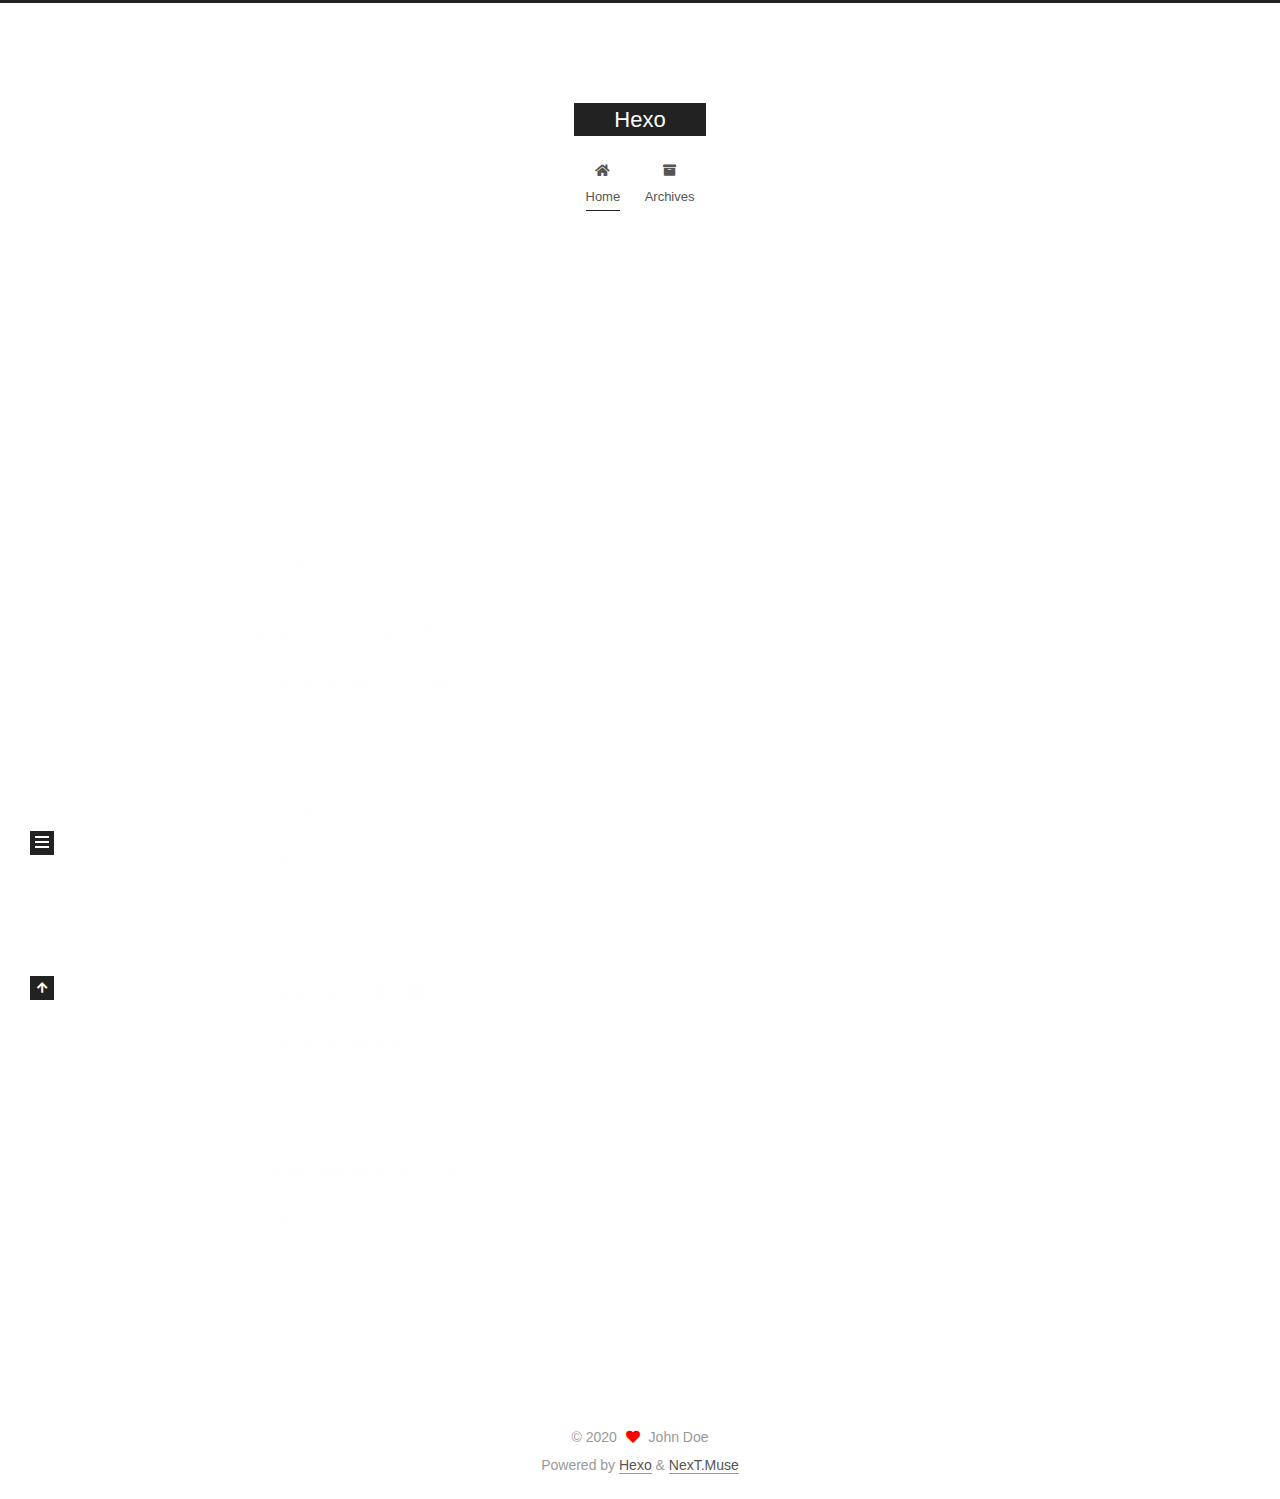
==== commit ef720d6e: "Site updated: 2020-05-04 01:38:31" ====
--- a/index.html
+++ b/index.html
@@ -1,85 +1,26 @@
 <!DOCTYPE html>
-
-
-
-  
-
-
-<html class="theme-next muse use-motion" lang="en">
+<html lang="en">
 <head>
-  <meta charset="UTF-8"/>
-<meta http-equiv="X-UA-Compatible" content="IE=edge" />
-<meta name="viewport" content="width=device-width, initial-scale=1, maximum-scale=1"/>
+  <meta charset="UTF-8">
+<meta name="viewport" content="width=device-width, initial-scale=1, maximum-scale=2">
 <meta name="theme-color" content="#222">
-
-
-
-
-
-
-
-
-
-<meta http-equiv="Cache-Control" content="no-transform" />
-<meta http-equiv="Cache-Control" content="no-siteapp" />
-
-
-
-
-
-
-
-
-
-
-
-
-
-
-
-
-  
-  
-  <link href="/lib/fancybox/source/jquery.fancybox.css?v=2.1.5" rel="stylesheet" type="text/css" />
-
-
-
-
-
-
-
-<link href="/lib/font-awesome/css/font-awesome.min.css?v=4.6.2" rel="stylesheet" type="text/css" />
-
-<link href="/css/main.css?v=5.1.4" rel="stylesheet" type="text/css" />
-
-
-  <link rel="apple-touch-icon" sizes="180x180" href="/images/apple-touch-icon-next.png?v=5.1.4">
-
-
-  <link rel="icon" type="image/png" sizes="32x32" href="/images/favicon-32x32-next.png?v=5.1.4">
-
-
-  <link rel="icon" type="image/png" sizes="16x16" href="/images/favicon-16x16-next.png?v=5.1.4">
-
-
-  <link rel="mask-icon" href="/images/logo.svg?v=5.1.4" color="#222">
-
-
-
-
-
-  <meta name="keywords" content="Hexo, NexT" />
-
-
-
-
-
-
-
-
-
-
-<meta property="og:type" content="website">
+<meta name="generator" content="Hexo 4.2.0">
+  <link rel="apple-touch-icon" sizes="180x180" href="/images/apple-touch-icon-next.png">
+  <link rel="icon" type="image/png" sizes="32x32" href="/images/favicon-32x32-next.png">
+  <link rel="icon" type="image/png" sizes="16x16" href="/images/favicon-16x16-next.png">
+  <link rel="mask-icon" href="/images/logo.svg" color="#222">
+
+<link rel="stylesheet" href="/css/main.css">
+
+
+<link rel="stylesheet" href="/lib/font-awesome/css/all.min.css">
+
+<script id="hexo-configurations">
+    var NexT = window.NexT || {};
+    var CONFIG = {"hostname":"yoursite.com","root":"/","scheme":"Muse","version":"7.8.0","exturl":false,"sidebar":{"position":"left","display":"post","padding":18,"offset":12,"onmobile":false},"copycode":{"enable":false,"show_result":false,"style":null},"back2top":{"enable":true,"sidebar":false,"scrollpercent":false},"bookmark":{"enable":false,"color":"#222","save":"auto"},"fancybox":false,"mediumzoom":false,"lazyload":false,"pangu":false,"comments":{"style":"tabs","active":null,"storage":true,"lazyload":false,"nav":null},"algolia":{"hits":{"per_page":10},"labels":{"input_placeholder":"Search for Posts","hits_empty":"We didn't find any results for the search: ${query}","hits_stats":"${hits} results found in ${time} ms"}},"localsearch":{"enable":false,"trigger":"auto","top_n_per_article":1,"unescape":false,"preload":false},"motion":{"enable":true,"async":false,"transition":{"post_block":"fadeIn","post_header":"slideDownIn","post_body":"slideDownIn","coll_header":"slideLeftIn","sidebar":"slideUpIn"}}};
+  </script>
+
+  <meta property="og:type" content="website">
 <meta property="og:title" content="Hexo">
 <meta property="og:url" content="http://yoursite.com/index.html">
 <meta property="og:site_name" content="Hexo">
@@ -87,40 +28,19 @@
 <meta property="article:author" content="John Doe">
 <meta name="twitter:card" content="summary">
 
-
-
-<script type="text/javascript" id="hexo.configurations">
-  var NexT = window.NexT || {};
-  var CONFIG = {
-    root: '/',
-    scheme: 'Muse',
-    version: '5.1.4',
-    sidebar: {"position":"left","display":"post","offset":12,"b2t":false,"scrollpercent":false,"onmobile":false},
-    fancybox: true,
-    tabs: true,
-    motion: {"enable":true,"async":false,"transition":{"post_block":"fadeIn","post_header":"slideDownIn","post_body":"slideDownIn","coll_header":"slideLeftIn","sidebar":"slideUpIn"}},
-    duoshuo: {
-      userId: '0',
-      author: 'Author'
-    },
-    algolia: {
-      applicationID: '',
-      apiKey: '',
-      indexName: '',
-      hits: {"per_page":10},
-      labels: {"input_placeholder":"Search for Posts","hits_empty":"We didn't find any results for the search: ${query}","hits_stats":"${hits} results found in ${time} ms"}
-    }
+<link rel="canonical" href="http://yoursite.com/">
+
+
+<script id="page-configurations">
+  // https://hexo.io/docs/variables.html
+  CONFIG.page = {
+    sidebar: "",
+    isHome : true,
+    isPost : false,
+    lang   : 'en'
   };
 </script>
 
-
-
-  <link rel="canonical" href="http://yoursite.com/"/>
-
-
-
-
-
   <title>Hexo</title>
   
 
@@ -129,165 +49,133 @@
 
 
 
-
-
-<meta name="generator" content="Hexo 4.2.0"></head>
-
-<body itemscope itemtype="http://schema.org/WebPage" lang="en">
-
-  
-  
-    
-  
-
-  <div class="container sidebar-position-left 
-  page-home">
+  <noscript>
+  <style>
+  .use-motion .brand,
+  .use-motion .menu-item,
+  .sidebar-inner,
+  .use-motion .post-block,
+  .use-motion .pagination,
+  .use-motion .comments,
+  .use-motion .post-header,
+  .use-motion .post-body,
+  .use-motion .collection-header { opacity: initial; }
+
+  .use-motion .site-title,
+  .use-motion .site-subtitle {
+    opacity: initial;
+    top: initial;
+  }
+
+  .use-motion .logo-line-before i { left: initial; }
+  .use-motion .logo-line-after i { right: initial; }
+  </style>
+</noscript>
+
+</head>
+
+<body itemscope itemtype="http://schema.org/WebPage">
+  <div class="container use-motion">
     <div class="headband"></div>
 
-    <header id="header" class="header" itemscope itemtype="http://schema.org/WPHeader">
-      <div class="header-inner"><div class="site-brand-wrapper">
-  <div class="site-meta ">
-    
-
-    <div class="custom-logo-site-title">
-      <a href="/"  class="brand" rel="start">
-        <span class="logo-line-before"><i></i></span>
-        <span class="site-title">Hexo</span>
-        <span class="logo-line-after"><i></i></span>
-      </a>
+    <header class="header" itemscope itemtype="http://schema.org/WPHeader">
+      <div class="header-inner"><div class="site-brand-container">
+  <div class="site-nav-toggle">
+    <div class="toggle" aria-label="Toggle navigation bar">
+      <span class="toggle-line toggle-line-first"></span>
+      <span class="toggle-line toggle-line-middle"></span>
+      <span class="toggle-line toggle-line-last"></span>
     </div>
-      
-        <p class="site-subtitle"></p>
-      
-  </div>
-
-  <div class="site-nav-toggle">
-    <button>
-      <span class="btn-bar"></span>
-      <span class="btn-bar"></span>
-      <span class="btn-bar"></span>
-    </button>
-  </div>
-</div>
+  </div>
+
+  <div class="site-meta">
+
+    <a href="/" class="brand" rel="start">
+      <span class="logo-line-before"><i></i></span>
+      <h1 class="site-title">Hexo</h1>
+      <span class="logo-line-after"><i></i></span>
+    </a>
+  </div>
+
+  <div class="site-nav-right">
+    <div class="toggle popup-trigger">
+    </div>
+  </div>
+</div>
+
+
+
 
 <nav class="site-nav">
-  
-
-  
-    <ul id="menu" class="menu">
-      
-        
+  <ul id="menu" class="main-menu menu">
         <li class="menu-item menu-item-home">
-          <a href="/%20" rel="section">
-            
-              <i class="menu-item-icon fa fa-fw fa-home"></i> <br />
-            
-            Home
-          </a>
-        </li>
-      
-        
+
+    <a href="/" rel="section"><i class="fa fa-home fa-fw"></i>Home</a>
+
+  </li>
         <li class="menu-item menu-item-archives">
-          <a href="/archives/%20" rel="section">
-            
-              <i class="menu-item-icon fa fa-fw fa-archive"></i> <br />
-            
-            Archives
-          </a>
-        </li>
-      
-
-      
-    </ul>
-  
-
-  
+
+    <a href="/archives/" rel="section"><i class="fa fa-archive fa-fw"></i>Archives</a>
+
+  </li>
+  </ul>
 </nav>
 
 
 
- </div>
+
+</div>
     </header>
 
-    <main id="main" class="main">
+    
+  <div class="back-to-top">
+    <i class="fa fa-arrow-up"></i>
+    <span>0%</span>
+  </div>
+
+
+    <main class="main">
       <div class="main-inner">
         <div class="content-wrap">
-          <div id="content" class="content">
+          
+
+          <div class="content index posts-expand">
             
-  <section id="posts" class="posts-expand">
-    
       
-
-  
-
-  
-  
-  
-
-  <article class="post post-type-normal" itemscope itemtype="http://schema.org/Article">
-  
-  
-  
-  <div class="post-block">
+  
+  
+  <article itemscope itemtype="http://schema.org/Article" class="post-block" lang="en">
     <link itemprop="mainEntityOfPage" href="http://yoursite.com/2020/05/04/hello-world/">
 
     <span hidden itemprop="author" itemscope itemtype="http://schema.org/Person">
+      <meta itemprop="image" content="/images/avatar.gif">
       <meta itemprop="name" content="John Doe">
       <meta itemprop="description" content="">
-      <meta itemprop="image" content="/images/avatar.gif">
     </span>
 
     <span hidden itemprop="publisher" itemscope itemtype="http://schema.org/Organization">
       <meta itemprop="name" content="Hexo">
     </span>
-
-    
       <header class="post-header">
-
-        
-        
-          <h1 class="post-title" itemprop="name headline">
-                
-                <a class="post-title-link" href="/2020/05/04/hello-world/" itemprop="url">Hello World</a></h1>
-        
+        <h2 class="post-title" itemprop="name headline">
+          
+            <a href="/2020/05/04/hello-world/" class="post-title-link" itemprop="url">Hello World</a>
+        </h2>
 
         <div class="post-meta">
-          <span class="post-time">
-            
+            <span class="post-meta-item">
               <span class="post-meta-item-icon">
-                <i class="fa fa-calendar-o"></i>
+                <i class="far fa-calendar"></i>
               </span>
-              
-                <span class="post-meta-item-text">Posted on</span>
-              
-              <time title="Post created" itemprop="dateCreated datePublished" datetime="2020-05-04T00:57:20-04:00">
-                2020-05-04
-              </time>
-            
-
-            
-
-            
-          </span>
-
-          
-
-          
-            
-          
-
-          
-          
-
-          
-
-          
+              <span class="post-meta-item-text">Posted on</span>
+
+              <time title="Created: 2020-05-04 00:57:20" itemprop="dateCreated datePublished" datetime="2020-05-04T00:57:20-04:00">2020-05-04</time>
+            </span>
 
           
 
         </div>
       </header>
-    
 
     
     
@@ -295,12 +183,7 @@
     <div class="post-body" itemprop="articleBody">
 
       
-      
-
-      
-        
-          
-            <p>Welcome to <a href="https://hexo.io/" target="_blank" rel="noopener">Hexo</a>! This is your very first post. Check <a href="https://hexo.io/docs/" target="_blank" rel="noopener">documentation</a> for more info. If you get any problems when using Hexo, you can find the answer in <a href="https://hexo.io/docs/troubleshooting.html" target="_blank" rel="noopener">troubleshooting</a> or you can ask me on <a href="https://github.com/hexojs/hexo/issues" target="_blank" rel="noopener">GitHub</a>.</p>
+          <p>Welcome to <a href="https://hexo.io/" target="_blank" rel="noopener">Hexo</a>! This is your very first post. Check <a href="https://hexo.io/docs/" target="_blank" rel="noopener">documentation</a> for more info. If you get any problems when using Hexo, you can find the answer in <a href="https://hexo.io/docs/troubleshooting.html" target="_blank" rel="noopener">troubleshooting</a> or you can ask me on <a href="https://github.com/hexojs/hexo/issues" target="_blank" rel="noopener">GitHub</a>.</p>
 <h2 id="Quick-Start"><a href="#Quick-Start" class="headerlink" title="Quick Start"></a>Quick Start</h2><h3 id="Create-a-new-post"><a href="#Create-a-new-post" class="headerlink" title="Create a new post"></a>Create a new post</h3><figure class="highlight bash"><table><tr><td class="gutter"><pre><span class="line">1</span><br></pre></td><td class="code"><pre><span class="line">$ hexo new <span class="string">"My New Post"</span></span><br></pre></td></tr></table></figure>
 
 <p>More info: <a href="https://hexo.io/docs/writing.html" target="_blank" rel="noopener">Writing</a></p>
@@ -314,149 +197,122 @@
 
 <p>More info: <a href="https://hexo.io/docs/one-command-deployment.html" target="_blank" rel="noopener">Deployment</a></p>
 
-          
-        
       
     </div>
-    
-    
-    
-
-    
-
-    
-
-    
-
-    <footer class="post-footer">
-      
-
-      
-
-      
-
-      
-      
+
+    
+    
+    
+      <footer class="post-footer">
         <div class="post-eof"></div>
-      
-    </footer>
-  </div>
-  
-  
-  
+      </footer>
   </article>
-
-
-    
-  </section>
-
-  
+  
+  
+  
+
+
+  
+
 
 
           </div>
           
 
-
-          
+<script>
+  window.addEventListener('tabs:register', () => {
+    let { activeClass } = CONFIG.comments;
+    if (CONFIG.comments.storage) {
+      activeClass = localStorage.getItem('comments_active') || activeClass;
+    }
+    if (activeClass) {
+      let activeTab = document.querySelector(`a[href="#comment-${activeClass}"]`);
+      if (activeTab) {
+        activeTab.click();
+      }
+    }
+  });
+  if (CONFIG.comments.storage) {
+    window.addEventListener('tabs:click', event => {
+      if (!event.target.matches('.tabs-comment .tab-content .tab-pane')) return;
+      let commentClass = event.target.classList[1];
+      localStorage.setItem('comments_active', commentClass);
+    });
+  }
+</script>
 
         </div>
+          
+  
+  <div class="toggle sidebar-toggle">
+    <span class="toggle-line toggle-line-first"></span>
+    <span class="toggle-line toggle-line-middle"></span>
+    <span class="toggle-line toggle-line-last"></span>
+  </div>
+
+  <aside class="sidebar">
+    <div class="sidebar-inner">
+
+      <ul class="sidebar-nav motion-element">
+        <li class="sidebar-nav-toc">
+          Table of Contents
+        </li>
+        <li class="sidebar-nav-overview">
+          Overview
+        </li>
+      </ul>
+
+      <!--noindex-->
+      <div class="post-toc-wrap sidebar-panel">
+      </div>
+      <!--/noindex-->
+
+      <div class="site-overview-wrap sidebar-panel">
+        <div class="site-author motion-element" itemprop="author" itemscope itemtype="http://schema.org/Person">
+  <p class="site-author-name" itemprop="name">John Doe</p>
+  <div class="site-description" itemprop="description"></div>
+</div>
+<div class="site-state-wrap motion-element">
+  <nav class="site-state">
+      <div class="site-state-item site-state-posts">
+          <a href="/archives/">
         
-          
-  
-  <div class="sidebar-toggle">
-    <div class="sidebar-toggle-line-wrap">
-      <span class="sidebar-toggle-line sidebar-toggle-line-first"></span>
-      <span class="sidebar-toggle-line sidebar-toggle-line-middle"></span>
-      <span class="sidebar-toggle-line sidebar-toggle-line-last"></span>
-    </div>
-  </div>
-
-  <aside id="sidebar" class="sidebar">
-    
-    <div class="sidebar-inner">
-
-      
-
-      
-
-      <section class="site-overview-wrap sidebar-panel sidebar-panel-active">
-        <div class="site-overview">
-          <div class="site-author motion-element" itemprop="author" itemscope itemtype="http://schema.org/Person">
-            
-              <p class="site-author-name" itemprop="name">John Doe</p>
-              <p class="site-description motion-element" itemprop="description"></p>
-          </div>
-
-          <nav class="site-state motion-element">
-
-            
-              <div class="site-state-item site-state-posts">
-              
-                <a href="/archives/%20%7C%7C%20archive">
-              
-                  <span class="site-state-item-count">1</span>
-                  <span class="site-state-item-name">posts</span>
-                </a>
-              </div>
-            
-
-            
-
-            
-
-          </nav>
-
-          
-
-          
-
-          
-          
-
-          
-          
-
-          
-
-        </div>
-      </section>
-
-      
-
-      
+          <span class="site-state-item-count">1</span>
+          <span class="site-state-item-name">posts</span>
+        </a>
+      </div>
+  </nav>
+</div>
+
+
+
+      </div>
 
     </div>
   </aside>
-
-
+  <div id="sidebar-dimmer"></div>
+
+
+      </div>
+    </main>
+
+    <footer class="footer">
+      <div class="footer-inner">
         
-      </div>
-    </main>
-
-    <footer id="footer" class="footer">
-      <div class="footer-inner">
-        <div class="copyright">&copy; <span itemprop="copyrightYear">2020</span>
+
+        
+
+<div class="copyright">
+  
+  &copy; 
+  <span itemprop="copyrightYear">2020</span>
   <span class="with-love">
-    <i class="fa fa-user"></i>
+    <i class="fa fa-heart"></i>
   </span>
   <span class="author" itemprop="copyrightHolder">John Doe</span>
-
-  
-</div>
-
-
-  <div class="powered-by">Powered by <a class="theme-link" target="_blank" href="https://hexo.io">Hexo</a></div>
-
-
-
-  <span class="post-meta-divider">|</span>
-
-
-
-  <div class="theme-info">Theme &mdash; <a class="theme-link" target="_blank" href="https://github.com/iissnan/hexo-theme-next">NexT.Muse</a> v5.1.4</div>
-
-
-
+</div>
+  <div class="powered-by">Powered by <a href="https://hexo.io/" class="theme-link" rel="noopener" target="_blank">Hexo</a> & <a href="https://muse.theme-next.org/" class="theme-link" rel="noopener" target="_blank">NexT.Muse</a>
+  </div>
 
         
 
@@ -466,151 +322,44 @@
 
 
 
-        
+
       </div>
     </footer>
-
-    
-      <div class="back-to-top">
-        <i class="fa fa-arrow-up"></i>
-        
-      </div>
-    
-
-    
-
-  </div>
-
-  
-
-<script type="text/javascript">
-  if (Object.prototype.toString.call(window.Promise) !== '[object Function]') {
-    window.Promise = null;
-  }
-</script>
-
-
-
-
-
-
-
-
-
-  
-
-
-
-
-
-
-
-
-
-
-
-
-  
-  
-    <script type="text/javascript" src="/lib/jquery/index.js?v=2.1.3"></script>
-  
-
-  
-  
-    <script type="text/javascript" src="/lib/fastclick/lib/fastclick.min.js?v=1.0.6"></script>
-  
-
-  
-  
-    <script type="text/javascript" src="/lib/jquery_lazyload/jquery.lazyload.js?v=1.9.7"></script>
-  
-
-  
-  
-    <script type="text/javascript" src="/lib/velocity/velocity.min.js?v=1.2.1"></script>
-  
-
-  
-  
-    <script type="text/javascript" src="/lib/velocity/velocity.ui.min.js?v=1.2.1"></script>
-  
-
-  
-  
-    <script type="text/javascript" src="/lib/fancybox/source/jquery.fancybox.pack.js?v=2.1.5"></script>
-  
-
-
-  
-
-
-  <script type="text/javascript" src="/js/src/utils.js?v=5.1.4"></script>
-
-  <script type="text/javascript" src="/js/src/motion.js?v=5.1.4"></script>
-
-
-
-  
-  
-
-  
-
-  
-
-
-  <script type="text/javascript" src="/js/src/bootstrap.js?v=5.1.4"></script>
-
-
-
-  
-
-
-  
-
-
-
-
-	
-
-
-
-
-
-  
-
-
-
-
-
-  
-
-
-
-
-
-
-
-
-
-
-
-
-  
-
-
-
-
-
-  
-
-  
-
-  
-
-  
-  
-
-  
+  </div>
+
+  
+  <script src="/lib/anime.min.js"></script>
+  <script src="/lib/velocity/velocity.min.js"></script>
+  <script src="/lib/velocity/velocity.ui.min.js"></script>
+
+<script src="/js/utils.js"></script>
+
+<script src="/js/motion.js"></script>
+
+
+<script src="/js/schemes/muse.js"></script>
+
+
+<script src="/js/next-boot.js"></script>
+
+
+
+
+  
+
+
+
+
+
+
+
+
+
+
+
+
+
+
 
   
 
--- a/css/main.css
+++ b/css/main.css
@@ -1,66 +1,63 @@
-/* normalize.css v3.0.2 | MIT License | git.io/normalize */
+:root {
+  --body-bg-color: #fff;
+  --content-bg-color: #fff;
+  --card-bg-color: #f5f5f5;
+  --text-color: #555;
+  --blockquote-color: #666;
+  --link-color: #555;
+  --link-hover-color: #222;
+  --brand-color: #fff;
+  --brand-hover-color: #fff;
+  --table-row-odd-bg-color: #f9f9f9;
+  --table-row-hover-bg-color: #f5f5f5;
+  --menu-item-bg-color: #f5f5f5;
+  --btn-default-bg: #222;
+  --btn-default-color: #fff;
+  --btn-default-border-color: #222;
+  --btn-default-hover-bg: #fff;
+  --btn-default-hover-color: #222;
+  --btn-default-hover-border-color: #222;
+}
 html {
-  font-family: sans-serif; /* 1 */
-  -ms-text-size-adjust: 100%; /* 2 */
+  line-height: 1.15; /* 1 */
   -webkit-text-size-adjust: 100%; /* 2 */
 }
 body {
   margin: 0;
 }
-article,
-aside,
-details,
-figcaption,
-figure,
-footer,
-header,
-hgroup,
-main,
-menu,
-nav,
-section,
-summary {
+main {
   display: block;
-}
-audio,
-canvas,
-progress,
-video {
-  display: inline-block; /* 1 */
-  vertical-align: baseline; /* 2 */
-}
-audio:not([controls]) {
-  display: none;
-  height: 0;
-}
-[hidden],
-template {
-  display: none;
-}
-a {
-  background-color: transparent;
-}
-a:active,
-a:hover {
-  outline: 0;
-}
-abbr[title] {
-  border-bottom: 1px dotted;
-}
-b,
-strong {
-  font-weight: bold;
-}
-dfn {
-  font-style: italic;
 }
 h1 {
   font-size: 2em;
   margin: 0.67em 0;
 }
-mark {
-  background: #ff0;
-  color: #000;
+hr {
+  box-sizing: content-box; /* 1 */
+  height: 0; /* 1 */
+  overflow: visible; /* 2 */
+}
+pre {
+  font-family: monospace, monospace; /* 1 */
+  font-size: 1em; /* 2 */
+}
+a {
+  background: transparent;
+}
+abbr[title] {
+  border-bottom: none; /* 1 */
+  text-decoration: underline; /* 2 */
+  text-decoration: underline dotted; /* 2 */
+}
+b,
+strong {
+  font-weight: bolder;
+}
+code,
+kbd,
+samp {
+  font-family: monospace, monospace; /* 1 */
+  font-size: 1em; /* 2 */
 }
 small {
   font-size: 80%;
@@ -72,138 +69,122 @@
   position: relative;
   vertical-align: baseline;
 }
+sub {
+  bottom: -0.25em;
+}
 sup {
   top: -0.5em;
 }
-sub {
-  bottom: -0.25em;
-}
 img {
-  border: 0;
-}
-svg:not(:root) {
-  overflow: hidden;
-}
-figure {
-  margin: 1em 40px;
-}
-hr {
-  -moz-box-sizing: content-box;
-  box-sizing: content-box;
-  height: 0;
-}
-pre {
-  overflow: auto;
-}
-code,
-kbd,
-pre,
-samp {
-  font-family: monospace, monospace;
-  font-size: 1em;
+  border-style: none;
 }
 button,
 input,
 optgroup,
 select,
 textarea {
-  color: inherit; /* 1 */
-  font: inherit; /* 2 */
-  margin: 0; /* 3 */
-}
-button {
+  font-family: inherit; /* 1 */
+  font-size: 100%; /* 1 */
+  line-height: 1.15; /* 1 */
+  margin: 0; /* 2 */
+}
+button,
+input {
+/* 1 */
   overflow: visible;
 }
 button,
 select {
+/* 1 */
   text-transform: none;
 }
 button,
-html input[type="button"],
-input[type="reset"],
-input[type="submit"] {
-  -webkit-appearance: button; /* 2 */
-  cursor: pointer; /* 3 */
-}
-button[disabled],
-html input[disabled] {
-  cursor: default;
+[type='button'],
+[type='reset'],
+[type='submit'] {
+  -webkit-appearance: button;
 }
 button::-moz-focus-inner,
-input::-moz-focus-inner {
-  border: 0;
+[type='button']::-moz-focus-inner,
+[type='reset']::-moz-focus-inner,
+[type='submit']::-moz-focus-inner {
+  border-style: none;
   padding: 0;
 }
-input {
-  line-height: normal;
-}
-input[type="checkbox"],
-input[type="radio"] {
+button:-moz-focusring,
+[type='button']:-moz-focusring,
+[type='reset']:-moz-focusring,
+[type='submit']:-moz-focusring {
+  outline: 1px dotted ButtonText;
+}
+fieldset {
+  padding: 0.35em 0.75em 0.625em;
+}
+legend {
+  box-sizing: border-box; /* 1 */
+  color: inherit; /* 2 */
+  display: table; /* 1 */
+  max-width: 100%; /* 1 */
+  padding: 0; /* 3 */
+  white-space: normal; /* 1 */
+}
+progress {
+  vertical-align: baseline;
+}
+textarea {
+  overflow: auto;
+}
+[type='checkbox'],
+[type='radio'] {
   box-sizing: border-box; /* 1 */
   padding: 0; /* 2 */
 }
-input[type="number"]::-webkit-inner-spin-button,
-input[type="number"]::-webkit-outer-spin-button {
+[type='number']::-webkit-inner-spin-button,
+[type='number']::-webkit-outer-spin-button {
   height: auto;
 }
-input[type="search"] {
+[type='search'] {
+  outline-offset: -2px; /* 2 */
   -webkit-appearance: textfield; /* 1 */
-  -moz-box-sizing: content-box;
-  -webkit-box-sizing: content-box; /* 2 */
-  box-sizing: content-box;
-}
-input[type="search"]::-webkit-search-cancel-button,
-input[type="search"]::-webkit-search-decoration {
+}
+[type='search']::-webkit-search-decoration {
   -webkit-appearance: none;
 }
-fieldset {
-  border: 1px solid #c0c0c0;
-  margin: 0 2px;
-  padding: 0.35em 0.625em 0.75em;
-}
-legend {
-  border: 0; /* 1 */
-  padding: 0; /* 2 */
-}
-textarea {
-  overflow: auto;
-}
-optgroup {
-  font-weight: bold;
-}
-table {
-  border-collapse: collapse;
-  border-spacing: 0;
-}
-td,
-th {
-  padding: 0;
+::-webkit-file-upload-button {
+  font: inherit; /* 2 */
+  -webkit-appearance: button; /* 1 */
+}
+details {
+  display: block;
+}
+summary {
+  display: list-item;
+}
+template {
+  display: none;
+}
+[hidden] {
+  display: none;
 }
 ::selection {
   background: #262a30;
-  color: #fff;
-}
+  color: #eee;
+}
+html,
 body {
-  position: relative;
+  height: 100%;
+}
+body {
+  background: var(--body-bg-color);
+  color: var(--text-color);
   font-family: 'Lato', "PingFang SC", "Microsoft YaHei", sans-serif;
-  font-size: 14px;
+  font-size: 1em;
   line-height: 2;
-  color: #555;
-  background: #fff;
-}
-@media (max-width: 767px) {
+}
+@media (max-width: 991px) {
   body {
+    padding-left: 0 !important;
     padding-right: 0 !important;
-  }
-}
-@media (min-width: 768px) and (max-width: 991px) {
-  body {
-    padding-right: 0 !important;
-  }
-}
-@media (min-width: 1600px) {
-  body {
-    font-size: 16px;
   }
 }
 h1,
@@ -212,380 +193,294 @@
 h4,
 h5,
 h6 {
-  margin: 0;
-  padding: 0;
+  font-family: 'Lato', "PingFang SC", "Microsoft YaHei", sans-serif;
   font-weight: bold;
   line-height: 1.5;
-  font-family: 'Lato', "PingFang SC", "Microsoft YaHei", sans-serif;
-}
-h2,
-h3,
-h4,
-h5,
+  margin: 20px 0 15px;
+}
+h1 {
+  font-size: 1.5em;
+}
+h2 {
+  font-size: 1.375em;
+}
+h3 {
+  font-size: 1.25em;
+}
+h4 {
+  font-size: 1.125em;
+}
+h5 {
+  font-size: 1em;
+}
 h6 {
-  margin: 20px 0 15px;
-}
-h1 {
-  font-size: 22px;
-}
-@media (max-width: 767px) {
-  h1 {
-    font-size: 18px;
-  }
-}
-h2 {
-  font-size: 20px;
-}
-@media (max-width: 767px) {
-  h2 {
-    font-size: 16px;
-  }
-}
-h3 {
-  font-size: 18px;
-}
-@media (max-width: 767px) {
-  h3 {
-    font-size: 14px;
-  }
-}
-h4 {
-  font-size: 16px;
-}
-@media (max-width: 767px) {
-  h4 {
-    font-size: 12px;
-  }
-}
-h5 {
-  font-size: 14px;
-}
-@media (max-width: 767px) {
-  h5 {
-    font-size: 10px;
-  }
-}
-h6 {
-  font-size: 12px;
-}
-@media (max-width: 767px) {
-  h6 {
-    font-size: 8px;
-  }
+  font-size: 0.875em;
 }
 p {
   margin: 0 0 20px 0;
 }
-a {
-  color: #555;
+a,
+span.exturl {
+  border-bottom: 1px solid #999;
+  color: var(--link-color);
+  outline: 0;
   text-decoration: none;
-  outline: none;
-  border-bottom: 1px solid #999;
+  overflow-wrap: break-word;
   word-wrap: break-word;
-}
-a:hover {
-  color: #222;
-  border-bottom-color: #222;
+  cursor: pointer;
+}
+a:hover,
+span.exturl:hover {
+  border-bottom-color: var(--link-hover-color);
+  color: var(--link-hover-color);
+}
+iframe,
+img,
+video {
+  display: block;
+  margin-left: auto;
+  margin-right: auto;
+  max-width: 100%;
+}
+hr {
+  background-image: repeating-linear-gradient(-45deg, #ddd, #ddd 4px, transparent 4px, transparent 8px);
+  border: 0;
+  height: 3px;
+  margin: 40px 0;
 }
 blockquote {
+  border-left: 4px solid #ddd;
+  color: var(--blockquote-color);
   margin: 0;
-  padding: 0;
-}
-img {
-  display: block;
-  margin: auto;
-  max-width: 100%;
-  height: auto;
-}
-hr {
-  margin: 40px 0;
-  height: 3px;
-  border: none;
-  background-color: #ddd;
-  background-image: repeating-linear-gradient(-45deg, #fff, #fff 4px, transparent 4px, transparent 8px);
-}
-blockquote {
   padding: 0 15px;
-  color: #666;
-  border-left: 4px solid #ddd;
 }
 blockquote cite::before {
-  content: "-";
+  content: '-';
   padding: 0 5px;
 }
 dt {
-  font-weight: 700;
+  font-weight: bold;
 }
 dd {
   margin: 0;
   padding: 0;
 }
 kbd {
+  background-color: #f5f5f5;
+  background-image: linear-gradient(#eee, #fff, #eee);
   border: 1px solid #ccc;
   border-radius: 0.2em;
   box-shadow: 0.1em 0.1em 0.2em rgba(0,0,0,0.1);
-  background-color: #f9f9f9;
+  color: #555;
   font-family: inherit;
-  background-image: -webkit-linear-gradient(top, #eee, #fff, #eee);
   padding: 0.1em 0.3em;
   white-space: nowrap;
 }
-.text-left {
-  text-align: left;
-}
-.text-center {
-  text-align: center;
-}
-.text-right {
-  text-align: right;
-}
-.text-justify {
-  text-align: justify;
-}
-.text-nowrap {
-  white-space: nowrap;
-}
-.text-lowercase {
-  text-transform: lowercase;
-}
-.text-uppercase {
-  text-transform: uppercase;
-}
-.text-capitalize {
-  text-transform: capitalize;
-}
-.center-block {
-  display: block;
-  margin-left: auto;
-  margin-right: auto;
-}
-.clearfix:before,
-.clearfix:after {
-  content: " ";
-  display: table;
-}
-.clearfix:after {
-  clear: both;
-}
-.pullquote {
-  width: 45%;
-}
-.pullquote.left {
-  float: left;
-  margin-left: 5px;
-  margin-right: 10px;
-}
-.pullquote.right {
-  float: right;
-  margin-left: 10px;
-  margin-right: 5px;
-}
-.affix.affix.affix {
-  position: fixed;
-}
-.translation {
-  margin-top: -20px;
-  font-size: 14px;
-  color: #999;
-}
-.scrollbar-measure {
-  width: 100px;
-  height: 100px;
-  overflow: scroll;
-  position: absolute;
-  top: -9999px;
-}
-.use-motion .motion-element {
-  opacity: 0;
+.table-container {
+  overflow: auto;
 }
 table {
-  margin: 20px 0;
-  width: 100%;
   border-collapse: collapse;
   border-spacing: 0;
-  border: 1px solid #ddd;
-  font-size: 14px;
-  table-layout: fixed;
-  word-wrap: break-all;
-}
-table>tbody>tr:nth-of-type(odd) {
-  background-color: #f9f9f9;
-}
-table>tbody>tr:hover {
-  background-color: #f5f5f5;
+  font-size: 0.875em;
+  margin: 0 0 20px 0;
+  width: 100%;
+}
+tbody tr:nth-of-type(odd) {
+  background: var(--table-row-odd-bg-color);
+}
+tbody tr:hover {
+  background: var(--table-row-hover-bg-color);
 }
 caption,
 th,
 td {
+  font-weight: normal;
   padding: 8px;
   text-align: left;
   vertical-align: middle;
-  font-weight: normal;
 }
 th,
 td {
+  border: 1px solid #ddd;
   border-bottom: 3px solid #ddd;
-  border-right: 1px solid #eee;
 }
 th {
+  font-weight: 700;
   padding-bottom: 10px;
-  font-weight: 700;
 }
 td {
   border-bottom-width: 1px;
 }
-html,
-body {
-  height: 100%;
-}
-.container {
+.btn {
+  background: var(--btn-default-bg);
+  border: 2px solid var(--btn-default-border-color);
+  border-radius: 0;
+  color: var(--btn-default-color);
+  display: inline-block;
+  font-size: 0.875em;
+  line-height: 2;
+  padding: 0 20px;
+  text-decoration: none;
+  transition-property: background-color;
+  transition-delay: 0s;
+  transition-duration: 0.2s;
+  transition-timing-function: ease-in-out;
+}
+.btn:hover {
+  background: var(--btn-default-hover-bg);
+  border-color: var(--btn-default-hover-border-color);
+  color: var(--btn-default-hover-color);
+}
+.btn + .btn {
+  margin: 0 0 8px 8px;
+}
+.btn .fa-fw {
+  text-align: left;
+  width: 1.285714285714286em;
+}
+.toggle {
+  line-height: 0;
+}
+.toggle .toggle-line {
+  background: #fff;
+  display: inline-block;
+  height: 2px;
+  left: 0;
   position: relative;
-  min-height: 100%;
-}
-.header-inner {
-  margin: 0 auto;
-  padding: 100px 0 70px;
-  width: 700px;
-}
-@media (min-width: 1600px) {
-  .container .header-inner {
-    width: 900px;
-  }
-}
-.main {
-  padding-bottom: 150px;
-}
-.main-inner {
-  margin: 0 auto;
-  width: 700px;
-}
-@media (min-width: 1600px) {
-  .container .main-inner {
-    width: 900px;
-  }
-}
-.footer {
-  position: absolute;
-  left: 0;
-  bottom: 0;
+  top: 0;
+  transition: all 0.4s;
+  vertical-align: top;
   width: 100%;
-  min-height: 50px;
-}
-.footer-inner {
-  box-sizing: border-box;
-  margin: 20px auto;
-  width: 700px;
-}
-@media (min-width: 1600px) {
-  .container .footer-inner {
-    width: 900px;
-  }
-}
-pre,
-.highlight {
-  overflow: auto;
-  margin: 20px 0;
-  padding: 0;
-  font-size: 13px;
+}
+.toggle .toggle-line:not(:first-child) {
+  margin-top: 3px;
+}
+.toggle.toggle-arrow .toggle-line-first {
+  left: 50%;
+  top: 2px;
+  transform: rotate(45deg);
+  width: 50%;
+}
+.toggle.toggle-arrow .toggle-line-middle {
+  left: 2px;
+  width: 90%;
+}
+.toggle.toggle-arrow .toggle-line-last {
+  left: 50%;
+  top: -2px;
+  transform: rotate(-45deg);
+  width: 50%;
+}
+.toggle.toggle-close .toggle-line-first {
+  transform: rotate(-45deg);
+  top: 5px;
+}
+.toggle.toggle-close .toggle-line-middle {
+  opacity: 0;
+}
+.toggle.toggle-close .toggle-line-last {
+  transform: rotate(45deg);
+  top: -5px;
+}
+.highlight,
+pre {
+  background: #f7f7f7;
   color: #4d4d4c;
-  background: #f7f7f7;
   line-height: 1.6;
+  margin: 0 auto 20px;
 }
 pre,
 code {
-  font-family: consolas, Menlo, "PingFang SC", "Microsoft YaHei", monospace;
+  font-family: consolas, Menlo, monospace, "PingFang SC", "Microsoft YaHei";
 }
 code {
-  padding: 2px 4px;
-  word-wrap: break-word;
-  color: #555;
   background: #eee;
   border-radius: 3px;
-  font-size: 13px;
-}
-pre {
-  padding: 10px;
-}
-pre code {
-  padding: 0;
-  color: #4d4d4c;
-  background: none;
-  text-shadow: none;
-}
-.highlight {
-  border-radius: 1px;
+  color: #555;
+  padding: 2px 4px;
+  overflow-wrap: break-word;
+  word-wrap: break-word;
+}
+.highlight *::selection {
+  background: #d6d6d6;
 }
 .highlight pre {
-  border: none;
+  border: 0;
   margin: 0;
   padding: 10px 0;
 }
 .highlight table {
+  border: 0;
   margin: 0;
   width: auto;
-  border: none;
 }
 .highlight td {
-  border: none;
+  border: 0;
   padding: 0;
 }
 .highlight figcaption {
-  font-size: 1em;
+  background: #eff2f3;
   color: #4d4d4c;
-  line-height: 1em;
-  margin-bottom: 1em;
-}
-.highlight figcaption:before,
-.highlight figcaption:after {
-  content: " ";
-  display: table;
-}
-.highlight figcaption:after {
-  clear: both;
+  display: flex;
+  font-size: 0.875em;
+  justify-content: space-between;
+  line-height: 1.2;
+  padding: 0.5em;
 }
 .highlight figcaption a {
-  float: right;
   color: #4d4d4c;
 }
 .highlight figcaption a:hover {
   border-bottom-color: #4d4d4c;
 }
+.highlight .gutter {
+  -moz-user-select: none;
+  -ms-user-select: none;
+  -webkit-user-select: none;
+  user-select: none;
+}
 .highlight .gutter pre {
+  background: #eff2f3;
+  color: #869194;
   padding-left: 10px;
   padding-right: 10px;
-  color: #869194;
   text-align: right;
-  background-color: #eff2f3;
 }
 .highlight .code pre {
+  background: #f7f7f7;
+  padding-left: 10px;
   width: 100%;
-  padding-left: 10px;
-  padding-right: 10px;
-  background-color: #f7f7f7;
-}
-.highlight .line {
-  height: 20px;
-}
-.gutter {
-  -webkit-user-select: none;
+}
+.gist table {
+  width: auto;
+}
+.gist table td {
+  border: 0;
+}
+pre {
+  overflow: auto;
+  padding: 10px;
+}
+pre code {
+  background: none;
+  color: #4d4d4c;
+  font-size: 0.875em;
+  padding: 0;
+  text-shadow: none;
+}
+pre .deletion {
+  background: #fdd;
+}
+pre .addition {
+  background: #dfd;
+}
+pre .meta {
+  color: #eab700;
   -moz-user-select: none;
   -ms-user-select: none;
+  -webkit-user-select: none;
   user-select: none;
-}
-.gist table {
-  width: auto;
-}
-.gist table td {
-  border: none;
-}
-pre .deletion {
-  background: #fdd;
-}
-pre .addition {
-  background: #dfd;
-}
-pre .meta {
-  color: #8959a8;
 }
 pre .comment {
   color: #8e908c;
@@ -593,6 +488,7 @@
 pre .variable,
 pre .attribute,
 pre .tag,
+pre .name,
 pre .regexp,
 pre .ruby .constant,
 pre .xml .tag .title,
@@ -607,6 +503,7 @@
 pre .number,
 pre .preprocessor,
 pre .built_in,
+pre .builtin-name,
 pre .literal,
 pre .params,
 pre .constant,
@@ -616,13 +513,13 @@
 pre .ruby .class .title,
 pre .css .rules .attribute,
 pre .string,
+pre .symbol,
 pre .value,
 pre .inheritance,
 pre .header,
 pre .ruby .symbol,
 pre .xml .cdata,
 pre .special,
-pre .number,
 pre .formula {
   color: #718c00;
 }
@@ -644,110 +541,186 @@
 pre .javascript .function {
   color: #8959a8;
 }
-.full-image.full-image.full-image.full-image {
-  border: none;
-  max-width: 100%;
-  width: auto;
-  margin: 20px auto 25px;
-}
-@media (min-width: 992px) {
-  .full-image.full-image.full-image.full-image {
-    max-width: none;
-    width: 110%;
-    margin: 25px -5%;
-  }
-}
-.blockquote-center,
-.page-home .post-type-quote blockquote,
-.page-post-detail .post-type-quote blockquote {
-  position: relative;
+.blockquote-center {
+  border-left: none;
   margin: 40px 0;
   padding: 0;
-  border-left: none;
-  text-align: center;
-}
-.blockquote-center::before,
-.page-home .post-type-quote blockquote::before,
-.page-post-detail .post-type-quote blockquote::before,
-.blockquote-center::after,
-.page-home .post-type-quote blockquote::after,
-.page-post-detail .post-type-quote blockquote::after {
+  position: relative;
+  text-align: center;
+}
+.blockquote-center .fa {
+  display: block;
+  opacity: 0.6;
   position: absolute;
-  content: ' ';
+  width: 100%;
+}
+.blockquote-center .fa-quote-left {
+  border-top: 1px solid #ccc;
+  text-align: left;
+  top: -20px;
+}
+.blockquote-center .fa-quote-right {
+  border-bottom: 1px solid #ccc;
+  text-align: right;
+  bottom: -20px;
+}
+.blockquote-center p,
+.blockquote-center div {
+  text-align: center;
+}
+.post-body .group-picture img {
+  margin: 0 auto;
+  padding: 0 3px;
+}
+.group-picture-row {
+  margin-bottom: 6px;
+  overflow: hidden;
+}
+.group-picture-column {
+  float: left;
+  margin-bottom: 10px;
+}
+.post-body .label {
+  color: #555;
+  display: inline;
+  padding: 0 2px;
+}
+.post-body .label.default {
+  background: #f0f0f0;
+}
+.post-body .label.primary {
+  background: #efe6f7;
+}
+.post-body .label.info {
+  background: #e5f2f8;
+}
+.post-body .label.success {
+  background: #e7f4e9;
+}
+.post-body .label.warning {
+  background: #fcf6e1;
+}
+.post-body .label.danger {
+  background: #fae8eb;
+}
+.post-body .tabs {
+  margin-bottom: 20px;
+}
+.post-body .tabs,
+.tabs-comment {
   display: block;
-  width: 100%;
-  height: 24px;
-  opacity: 0.2;
-  background-repeat: no-repeat;
-  background-position: 0 -6px;
-  background-size: 22px 22px;
-}
-.blockquote-center::before,
-.page-home .post-type-quote blockquote::before,
-.page-post-detail .post-type-quote blockquote::before {
-  top: -20px;
-  background-image: url("../images/quote-l.svg");
-  border-top: 1px solid #ccc;
-}
-.blockquote-center::after,
-.page-home .post-type-quote blockquote::after,
-.page-post-detail .post-type-quote blockquote::after {
-  bottom: -20px;
-  background-image: url("../images/quote-r.svg");
-  border-bottom: 1px solid #ccc;
-  background-position: 100% 8px;
-}
-.blockquote-center p,
-.page-home .post-type-quote blockquote p,
-.page-post-detail .post-type-quote blockquote p,
-.blockquote-center div,
-.page-home .post-type-quote blockquote div,
-.page-post-detail .post-type-quote blockquote div {
-  text-align: center;
-}
-.post .post-body .group-picture img {
-  box-sizing: border-box;
-  padding: 0 3px;
-  border: none;
-}
-.post .group-picture-row {
-  overflow: hidden;
-  margin-top: 6px;
-}
-.post .group-picture-row:first-child {
-  margin-top: 0;
-}
-.post .group-picture-column {
-  float: left;
-}
-.page-post-detail .post-body .group-picture-column {
-  float: none;
-  margin-top: 10px;
-  width: auto !important;
-}
-.page-post-detail .post-body .group-picture-column img {
-  margin: 0 auto;
-}
-.page-archive .group-picture-container {
-  overflow: hidden;
-}
-.page-archive .group-picture-row {
-  float: left;
-}
-.page-archive .group-picture-row:first-child {
-  margin-top: 6px;
-}
-.page-archive .group-picture-column {
-  max-width: 150px;
-  max-height: 150px;
+  padding-top: 10px;
+  position: relative;
+}
+.post-body .tabs ul.nav-tabs,
+.tabs-comment ul.nav-tabs {
+  display: flex;
+  flex-wrap: wrap;
+  margin: 0;
+  margin-bottom: -1px;
+  padding: 0;
+}
+@media (max-width: 413px) {
+  .post-body .tabs ul.nav-tabs,
+  .tabs-comment ul.nav-tabs {
+    display: block;
+    margin-bottom: 5px;
+  }
+}
+.post-body .tabs ul.nav-tabs li.tab,
+.tabs-comment ul.nav-tabs li.tab {
+  border-bottom: 1px solid #ddd;
+  border-left: 1px solid transparent;
+  border-right: 1px solid transparent;
+  border-top: 3px solid transparent;
+  flex-grow: 1;
+  list-style-type: none;
+  border-radius: 0 0 0 0;
+}
+@media (max-width: 413px) {
+  .post-body .tabs ul.nav-tabs li.tab,
+  .tabs-comment ul.nav-tabs li.tab {
+    border-bottom: 1px solid transparent;
+    border-left: 3px solid transparent;
+    border-right: 1px solid transparent;
+    border-top: 1px solid transparent;
+  }
+}
+@media (max-width: 413px) {
+  .post-body .tabs ul.nav-tabs li.tab,
+  .tabs-comment ul.nav-tabs li.tab {
+    border-radius: 0;
+  }
+}
+.post-body .tabs ul.nav-tabs li.tab a,
+.tabs-comment ul.nav-tabs li.tab a {
+  border-bottom: initial;
+  display: block;
+  line-height: 1.8;
+  outline: 0;
+  padding: 0.25em 0.75em;
+  text-align: center;
+  transition-delay: 0s;
+  transition-duration: 0.2s;
+  transition-timing-function: ease-out;
+}
+.post-body .tabs ul.nav-tabs li.tab a i,
+.tabs-comment ul.nav-tabs li.tab a i {
+  width: 1.285714285714286em;
+}
+.post-body .tabs ul.nav-tabs li.tab.active,
+.tabs-comment ul.nav-tabs li.tab.active {
+  border-bottom: 1px solid transparent;
+  border-left: 1px solid #ddd;
+  border-right: 1px solid #ddd;
+  border-top: 3px solid #fc6423;
+}
+@media (max-width: 413px) {
+  .post-body .tabs ul.nav-tabs li.tab.active,
+  .tabs-comment ul.nav-tabs li.tab.active {
+    border-bottom: 1px solid #ddd;
+    border-left: 3px solid #fc6423;
+    border-right: 1px solid #ddd;
+    border-top: 1px solid #ddd;
+  }
+}
+.post-body .tabs ul.nav-tabs li.tab.active a,
+.tabs-comment ul.nav-tabs li.tab.active a {
+  color: var(--link-color);
+  cursor: default;
+}
+.post-body .tabs .tab-content .tab-pane,
+.tabs-comment .tab-content .tab-pane {
+  border: 1px solid #ddd;
+  border-top: 0;
+  padding: 20px 20px 0 20px;
+  border-radius: 0;
+}
+.post-body .tabs .tab-content .tab-pane:not(.active),
+.tabs-comment .tab-content .tab-pane:not(.active) {
+  display: none;
+}
+.post-body .tabs .tab-content .tab-pane.active,
+.tabs-comment .tab-content .tab-pane.active {
+  display: block;
+}
+.post-body .tabs .tab-content .tab-pane.active:nth-of-type(1),
+.tabs-comment .tab-content .tab-pane.active:nth-of-type(1) {
+  border-radius: 0 0 0 0;
+}
+@media (max-width: 413px) {
+  .post-body .tabs .tab-content .tab-pane.active:nth-of-type(1),
+  .tabs-comment .tab-content .tab-pane.active:nth-of-type(1) {
+    border-radius: 0;
+  }
 }
 .post-body .note {
+  border-radius: 3px;
+  margin-bottom: 20px;
+  padding: 1em;
   position: relative;
-  padding: 15px;
-  margin-bottom: 20px;
   border: 1px solid #eee;
   border-left-width: 5px;
-  border-radius: 3px;
 }
 .post-body .note h2,
 .post-body .note h3,
@@ -755,16 +728,17 @@
 .post-body .note h5,
 .post-body .note h6 {
   margin-top: 0;
+  border-bottom: initial;
   margin-bottom: 0;
-  border-bottom: initial;
-  padding-top: 0 !important;
+  padding-top: 0;
 }
 .post-body .note p:first-child,
 .post-body .note ul:first-child,
 .post-body .note ol:first-child,
 .post-body .note table:first-child,
 .post-body .note pre:first-child,
-.post-body .note blockquote:first-child {
+.post-body .note blockquote:first-child,
+.post-body .note img:first-child {
   margin-top: 0;
 }
 .post-body .note p:last-child,
@@ -772,7 +746,8 @@
 .post-body .note ol:last-child,
 .post-body .note table:last-child,
 .post-body .note pre:last-child,
-.post-body .note blockquote:last-child {
+.post-body .note blockquote:last-child,
+.post-body .note img:last-child {
   margin-bottom: 0;
 }
 .post-body .note.default {
@@ -835,168 +810,28 @@
 .post-body .note.danger h6 {
   color: #d9534f;
 }
-.post-body .label {
-  display: inline;
-  padding: 0 2px;
-  white-space: nowrap;
-}
-.post-body .label.default {
-  background-color: #f0f0f0;
-}
-.post-body .label.primary {
-  background-color: #efe6f7;
-}
-.post-body .label.info {
-  background-color: #e5f2f8;
-}
-.post-body .label.success {
-  background-color: #e7f4e9;
-}
-.post-body .label.warning {
-  background-color: #fcf6e1;
-}
-.post-body .label.danger {
-  background-color: #fae8eb;
-}
-.post-body .tabs {
-  position: relative;
-  display: block;
-  margin-bottom: 20px;
-  padding-top: 10px;
-}
-.post-body .tabs ul.nav-tabs {
-  margin: 0;
-  padding: 0;
-  display: flex;
-  margin-bottom: -1px;
-}
-@media (max-width: 413px) {
-  .post-body .tabs ul.nav-tabs {
-    display: block;
-    margin-bottom: 5px;
-  }
-}
-.post-body .tabs ul.nav-tabs li.tab {
-  list-style-type: none !important;
-  margin: 0 0.25em 0 0;
-  border-top: 3px solid transparent;
-  border-left: 1px solid transparent;
-  border-right: 1px solid transparent;
-}
-@media (max-width: 413px) {
-  .post-body .tabs ul.nav-tabs li.tab {
-    margin: initial;
-    border-top: 1px solid transparent;
-    border-left: 3px solid transparent;
-    border-right: 1px solid transparent;
-    border-bottom: 1px solid transparent;
-  }
-}
-.post-body .tabs ul.nav-tabs li.tab a {
-  outline: 0;
-  border-bottom: initial;
-  display: block;
-  line-height: 1.8em;
-  padding: 0.25em 0.75em;
-  transition-duration: 0.2s;
-  transition-timing-function: ease-out;
-  transition-delay: 0s;
-}
-.post-body .tabs ul.nav-tabs li.tab a i {
-  width: 1.285714285714286em;
-}
-.post-body .tabs ul.nav-tabs li.tab.active {
-  border-top: 3px solid #fc6423;
-  border-left: 1px solid #ddd;
-  border-right: 1px solid #ddd;
-  background-color: #fff;
-}
-@media (max-width: 413px) {
-  .post-body .tabs ul.nav-tabs li.tab.active {
-    border-top: 1px solid #ddd;
-    border-left: 3px solid #fc6423;
-    border-right: 1px solid #ddd;
-    border-bottom: 1px solid #ddd;
-  }
-}
-.post-body .tabs ul.nav-tabs li.tab.active a {
-  cursor: default;
-  color: #555;
-}
-.post-body .tabs .tab-content {
-  background-color: #fff;
-}
-.post-body .tabs .tab-content .tab-pane {
-  border: 1px solid #ddd;
-  padding: 20px 20px 0 20px;
-}
-.post-body .tabs .tab-content .tab-pane:not(.active) {
-  display: none !important;
-}
-.post-body .tabs .tab-content .tab-pane.active {
-  display: block !important;
-}
-.btn {
-  display: inline-block;
-  padding: 0 20px;
-  font-size: 14px;
-  color: #fff;
-  background: #222;
-  border: 2px solid #222;
-  text-decoration: none;
-  border-radius: 0;
-  transition-property: background-color;
-  transition-duration: 0.2s;
-  transition-timing-function: ease-in-out;
-  transition-delay: 0s;
-  line-height: 2;
-}
-.btn:hover {
-  border-color: #222;
-  color: #222;
-  background: #fff;
-}
-.btn +.btn {
-  margin: 0 0 8px 8px;
-}
-.btn .fa-fw {
-  width: 1.285714285714286em;
-  text-align: left;
-}
-.btn-bar {
-  display: block;
-  width: 22px;
-  height: 2px;
-  background: #555;
-  border-radius: 1px;
-}
-.btn-bar+.btn-bar {
-  margin-top: 4px;
-}
-.pagination {
-  margin: 120px 0 40px;
-  text-align: center;
-  border-top: 1px solid #eee;
-}
-.page-number-basic,
 .pagination .prev,
 .pagination .next,
 .pagination .page-number,
 .pagination .space {
   display: inline-block;
+  margin: 0 10px;
+  padding: 0 11px;
   position: relative;
   top: -1px;
-  margin: 0 10px;
-  padding: 0 11px;
 }
 @media (max-width: 767px) {
-  .page-number-basic,
   .pagination .prev,
   .pagination .next,
   .pagination .page-number,
   .pagination .space {
     margin: 0 5px;
   }
+}
+.pagination {
+  border-top: 1px solid #eee;
+  margin: 120px 0 0;
+  text-align: center;
 }
 .pagination .prev,
 .pagination .next,
@@ -1004,9 +839,9 @@
   border-bottom: 0;
   border-top: 1px solid #eee;
   transition-property: border-color;
+  transition-delay: 0s;
   transition-duration: 0.2s;
   transition-timing-function: ease-in-out;
-  transition-delay: 0s;
 }
 .pagination .prev:hover,
 .pagination .next:hover,
@@ -1014,8 +849,8 @@
   border-top-color: #222;
 }
 .pagination .space {
+  margin: 0;
   padding: 0;
-  margin: 0;
 }
 .pagination .prev {
   margin-left: 0;
@@ -1024,9 +859,9 @@
   margin-right: 0;
 }
 .pagination .page-number.current {
-  color: #fff;
   background: #ccc;
   border-top-color: #ccc;
+  color: #fff;
 }
 @media (max-width: 767px) {
   .pagination {
@@ -1035,9 +870,9 @@
   .pagination .prev,
   .pagination .next,
   .pagination .page-number {
+    border-bottom: 1px solid #eee;
+    border-top: 0;
     margin-bottom: 10px;
-    border-top: 0;
-    border-bottom: 1px solid #eee;
     padding: 0 10px;
   }
   .pagination .prev:hover,
@@ -1047,60 +882,91 @@
   }
 }
 .comments {
-  margin: 60px 20px 0;
-}
-.tag-cloud {
-  text-align: center;
-}
-.tag-cloud a {
-  display: inline-block;
-  margin: 10px;
-}
-.back-to-top {
-  box-sizing: border-box;
-  position: fixed;
-  bottom: -100px;
-  right: 30px;
-  z-index: 1050;
-  padding: 0 6px;
-  width: 24px;
-  background: #222;
-  font-size: 12px;
-  opacity: 1;
-  color: #fff;
-  cursor: pointer;
-  text-align: center;
-  -webkit-transform: translateZ(0);
-  transition-property: bottom;
-  transition-duration: 0.2s;
-  transition-timing-function: ease-in-out;
-  transition-delay: 0s;
-}
-@media (min-width: 768px) and (max-width: 991px) {
-  .back-to-top {
-    display: none !important;
+  margin-top: 60px;
+  overflow: hidden;
+}
+.comment-button-group {
+  display: flex;
+  flex-wrap: wrap-reverse;
+  justify-content: center;
+  margin: 1em 0;
+}
+.comment-button-group .comment-button {
+  margin: 0.1em 0.2em;
+}
+.comment-button-group .comment-button.active {
+  background: var(--btn-default-hover-bg);
+  border-color: var(--btn-default-hover-border-color);
+  color: var(--btn-default-hover-color);
+}
+.comment-position {
+  display: none;
+}
+.comment-position.active {
+  display: block;
+}
+.tabs-comment {
+  background: var(--content-bg-color);
+  margin-top: 4em;
+  padding-top: 0;
+}
+.tabs-comment .comments {
+  border: 0;
+  box-shadow: none;
+  margin-top: 0;
+  padding-top: 0;
+}
+.container {
+  min-height: 100%;
+  position: relative;
+}
+.main-inner {
+  margin: 0 auto;
+  width: 700px;
+}
+@media (min-width: 1200px) {
+  .main-inner {
+    width: 800px;
+  }
+}
+@media (min-width: 1600px) {
+  .main-inner {
+    width: 900px;
   }
 }
 @media (max-width: 767px) {
-  .back-to-top {
-    display: none !important;
-  }
-}
-.back-to-top.back-to-top-on {
-  bottom: 19px;
+  .content-wrap {
+    padding: 0 20px;
+  }
 }
 .header {
   background: transparent;
 }
 .header-inner {
-  position: relative;
+  margin: 0 auto;
+  width: 700px;
+}
+@media (min-width: 1200px) {
+  .header-inner {
+    width: 800px;
+  }
+}
+@media (min-width: 1600px) {
+  .header-inner {
+    width: 900px;
+  }
+}
+.site-brand-container {
+  display: flex;
+  flex-shrink: 0;
+  padding: 0 10px;
 }
 .headband {
+  background: #222;
   height: 3px;
-  background: #222;
 }
 .site-meta {
-  margin: 0;
+  flex-grow: 1;
   text-align: center;
 }
 @media (max-width: 767px) {
@@ -1109,148 +975,573 @@
   }
 }
 .brand {
+  border-bottom: none;
+  color: var(--brand-color);
+  display: inline-block;
+  line-height: 1.375em;
+  padding: 0 40px;
   position: relative;
-  display: inline-block;
-  padding: 0 40px;
-  color: #fff;
-  background: #222;
-  border-bottom: none;
 }
 .brand:hover {
-  color: #fff;
-}
-.logo {
-  display: inline-block;
-  margin-right: 5px;
-  line-height: 36px;
-  vertical-align: top;
+  color: var(--brand-hover-color);
 }
 .site-title {
-  display: inline-block;
-  vertical-align: top;
-  line-height: 36px;
-  font-size: 20px;
+  font-family: 'Lato', "PingFang SC", "Microsoft YaHei", sans-serif;
+  font-size: 1.375em;
   font-weight: normal;
-  font-family: 'Lato', "PingFang SC", "Microsoft YaHei", sans-serif;
+  margin: 0;
 }
 .site-subtitle {
-  margin-top: 10px;
-  font-size: 13px;
   color: #999;
+  font-size: 0.8125em;
+  margin: 10px 0;
 }
 .use-motion .brand {
   opacity: 0;
 }
-.use-motion .logo,
 .use-motion .site-title,
-.use-motion .site-subtitle {
+.use-motion .site-subtitle,
+.use-motion .custom-logo-image {
   opacity: 0;
   position: relative;
   top: -10px;
 }
-.site-nav-toggle {
+.site-nav-toggle,
+.site-nav-right {
   display: none;
-  position: absolute;
-  top: 10px;
-  left: 10px;
 }
 @media (max-width: 767px) {
-  .site-nav-toggle {
-    display: block;
-  }
-}
-.site-nav-toggle button {
-  margin-top: 2px;
-  padding: 9px 10px;
-  background: transparent;
-  border: none;
+  .site-nav-toggle,
+  .site-nav-right {
+    display: flex;
+    flex-direction: column;
+    justify-content: center;
+  }
+}
+.site-nav-toggle .toggle,
+.site-nav-right .toggle {
+  color: var(--text-color);
+  padding: 10px;
+  width: 22px;
+}
+.site-nav-toggle .toggle .toggle-line,
+.site-nav-right .toggle .toggle-line {
+  background: var(--text-color);
+  border-radius: 1px;
+}
+.site-nav {
+  display: block;
 }
 @media (max-width: 767px) {
   .site-nav {
+    clear: both;
     display: none;
-    margin: 0 -10px;
-    padding: 0 10px;
-    clear: both;
-    border-top: 1px solid #ddd;
-  }
-}
-@media (min-width: 768px) and (max-width: 991px) {
-  .site-nav {
-    display: block !important;
-  }
-}
-@media (min-width: 992px) {
-  .site-nav {
-    display: block !important;
-  }
+  }
+}
+.site-nav.site-nav-on {
+  display: block;
 }
 .menu {
   margin-top: 20px;
   padding-left: 0;
   text-align: center;
 }
-.menu .menu-item {
-  display: inline-block;
+.menu-item {
+  display: inline-block;
+  list-style: none;
   margin: 0 10px;
-  list-style: none;
-}
-@media screen and (max-width: 767px) {
-  .menu .menu-item {
+}
+@media (max-width: 767px) {
+  .menu-item {
+    display: block;
     margin-top: 10px;
   }
-}
-.menu .menu-item a {
+  .menu-item.menu-item-search {
+    display: none;
+  }
+}
+.menu-item a,
+.menu-item span.exturl {
+  border-bottom: 0;
   display: block;
-  font-size: 13px;
-  line-height: inherit;
-  border-bottom: 1px solid transparent;
+  font-size: 0.8125em;
   transition-property: border-color;
+  transition-delay: 0s;
   transition-duration: 0.2s;
   transition-timing-function: ease-in-out;
-  transition-delay: 0s;
-}
-.menu .menu-item a:hover {
-  border-bottom-color: #222;
-}
-.menu .menu-item .fa {
-  margin-right: 5px;
+}
+@media (hover: none) {
+  .menu-item a:hover,
+  .menu-item span.exturl:hover {
+    border-bottom-color: transparent !important;
+  }
+}
+.menu-item .fa,
+.menu-item .fab,
+.menu-item .far,
+.menu-item .fas {
+  margin-right: 8px;
+}
+.menu-item .badge {
+  display: inline-block;
+  font-weight: bold;
+  line-height: 1;
+  margin-left: 0.35em;
+  margin-top: 0.35em;
+  text-align: center;
+  white-space: nowrap;
+}
+@media (max-width: 767px) {
+  .menu-item .badge {
+    float: right;
+    margin-left: 0;
+  }
+}
+.menu-item-active a,
+.menu .menu-item a:hover,
+.menu .menu-item span.exturl:hover {
+  background: var(--menu-item-bg-color);
 }
 .use-motion .menu-item {
   opacity: 0;
 }
+.sidebar {
+  background: #222;
+  bottom: 0;
+  box-shadow: inset 0 2px 6px #000;
+  position: fixed;
+  top: 0;
+}
+@media (max-width: 991px) {
+  .sidebar {
+    display: none;
+  }
+}
+.sidebar-inner {
+  color: #999;
+  padding: 18px 10px;
+  text-align: center;
+}
+.cc-license {
+  margin-top: 10px;
+  text-align: center;
+}
+.cc-license .cc-opacity {
+  border-bottom: none;
+  opacity: 0.7;
+}
+.cc-license .cc-opacity:hover {
+  opacity: 0.9;
+}
+.cc-license img {
+  display: inline-block;
+}
+.site-author-image {
+  border: 2px solid #333;
+  display: block;
+  margin: 0 auto;
+  max-width: 96px;
+  padding: 2px;
+}
+.site-author-name {
+  color: #f5f5f5;
+  font-weight: normal;
+  margin: 5px 0 0;
+  text-align: center;
+}
+.site-description {
+  color: #999;
+  font-size: 1em;
+  margin-top: 5px;
+  text-align: center;
+}
+.links-of-author {
+  margin-top: 15px;
+}
+.links-of-author a,
+.links-of-author span.exturl {
+  border-bottom-color: #555;
+  display: inline-block;
+  font-size: 0.8125em;
+  margin-bottom: 10px;
+  margin-right: 10px;
+  vertical-align: middle;
+}
+.links-of-author a::before,
+.links-of-author span.exturl::before {
+  background: #f5d5a3;
+  border-radius: 50%;
+  content: ' ';
+  display: inline-block;
+  height: 4px;
+  margin-right: 3px;
+  vertical-align: middle;
+  width: 4px;
+}
+.sidebar-button {
+  margin-top: 15px;
+}
+.sidebar-button a {
+  border: 1px solid #fc6423;
+  border-radius: 4px;
+  color: #fc6423;
+  display: inline-block;
+  padding: 0 15px;
+}
+.sidebar-button a .fa,
+.sidebar-button a .fab,
+.sidebar-button a .far,
+.sidebar-button a .fas {
+  margin-right: 5px;
+}
+.sidebar-button a:hover {
+  background: #fc6423;
+  border: 1px solid #fc6423;
+  color: #fff;
+}
+.sidebar-button a:hover .fa,
+.sidebar-button a:hover .fab,
+.sidebar-button a:hover .far,
+.sidebar-button a:hover .fas {
+  color: #fff;
+}
+.links-of-blogroll {
+  font-size: 0.8125em;
+  margin-top: 10px;
+}
+.links-of-blogroll-title {
+  font-size: 0.875em;
+  font-weight: 600;
+  margin-top: 0;
+}
+.links-of-blogroll-list {
+  list-style: none;
+  margin: 0;
+  padding: 0;
+}
+#sidebar-dimmer {
+  display: none;
+}
+@media (max-width: 767px) {
+  #sidebar-dimmer {
+    background: #000;
+    display: block;
+    height: 100%;
+    left: 100%;
+    opacity: 0;
+    position: fixed;
+    top: 0;
+    width: 100%;
+    z-index: 1100;
+  }
+  .sidebar-active + #sidebar-dimmer {
+    opacity: 0.7;
+    transform: translateX(-100%);
+    transition: opacity 0.5s;
+  }
+}
+.sidebar-nav {
+  margin: 0;
+  padding-bottom: 20px;
+  padding-left: 0;
+}
+.sidebar-nav li {
+  border-bottom: 1px solid transparent;
+  color: #666;
+  cursor: pointer;
+  display: inline-block;
+  font-size: 0.875em;
+}
+.sidebar-nav li.sidebar-nav-overview {
+  margin-left: 10px;
+}
+.sidebar-nav li:hover {
+  color: #f5f5f5;
+}
+.sidebar-nav .sidebar-nav-active {
+  border-bottom-color: #87daff;
+  color: #87daff;
+}
+.sidebar-nav .sidebar-nav-active:hover {
+  color: #87daff;
+}
+.sidebar-panel {
+  display: none;
+  overflow-x: hidden;
+  overflow-y: auto;
+}
+.sidebar-panel-active {
+  display: block;
+}
+.sidebar-toggle {
+  background: #222;
+  bottom: 45px;
+  cursor: pointer;
+  height: 14px;
+  left: 30px;
+  padding: 5px;
+  position: fixed;
+  width: 14px;
+  z-index: 1300;
+}
+@media (max-width: 991px) {
+  .sidebar-toggle {
+    left: 20px;
+    opacity: 0.8;
+    display: none;
+  }
+}
+.sidebar-toggle:hover .toggle-line {
+  background: #87daff;
+}
+.post-toc {
+  font-size: 0.875em;
+}
+.post-toc ol {
+  list-style: none;
+  margin: 0;
+  padding: 0 2px 5px 10px;
+  text-align: left;
+}
+.post-toc ol > ol {
+  padding-left: 0;
+}
+.post-toc ol a {
+  transition-property: all;
+  transition-delay: 0s;
+  transition-duration: 0.2s;
+  transition-timing-function: ease-in-out;
+}
+.post-toc .nav-item {
+  line-height: 1.8;
+  overflow: hidden;
+  text-overflow: ellipsis;
+  white-space: nowrap;
+}
+.post-toc .nav .nav-child {
+  display: none;
+}
+.post-toc .nav .active > .nav-child {
+  display: block;
+}
+.post-toc .nav .active-current > .nav-child {
+  display: block;
+}
+.post-toc .nav .active-current > .nav-child > .nav-item {
+  display: block;
+}
+.post-toc .nav .active > a {
+  border-bottom-color: #87daff;
+  color: #87daff;
+}
+.post-toc .nav .active-current > a {
+  color: #87daff;
+}
+.post-toc .nav .active-current > a:hover {
+  color: #87daff;
+}
+.site-state {
+  display: flex;
+  justify-content: center;
+  line-height: 1.4;
+  margin-top: 10px;
+  overflow: hidden;
+  text-align: center;
+  white-space: nowrap;
+}
+.site-state-item {
+  padding: 0 15px;
+}
+.site-state-item:not(:first-child) {
+  border-left: 1px solid #333;
+}
+.site-state-item a {
+  border-bottom: none;
+}
+.site-state-item-count {
+  display: block;
+  font-size: 1.25em;
+  font-weight: 600;
+  text-align: center;
+}
+.site-state-item-name {
+  color: inherit;
+  font-size: 0.875em;
+}
+.footer {
+  color: #999;
+  font-size: 0.875em;
+  padding: 20px 0;
+}
+.footer.footer-fixed {
+  bottom: 0;
+  left: 0;
+  position: absolute;
+  right: 0;
+}
+.footer-inner {
+  box-sizing: border-box;
+  margin: 0 auto;
+  text-align: center;
+  width: 700px;
+}
+@media (min-width: 1200px) {
+  .footer-inner {
+    width: 800px;
+  }
+}
+@media (min-width: 1600px) {
+  .footer-inner {
+    width: 900px;
+  }
+}
+.languages {
+  display: inline-block;
+  font-size: 1.125em;
+  position: relative;
+}
+.languages .lang-select-label span {
+  margin: 0 0.5em;
+}
+.languages .lang-select {
+  height: 100%;
+  left: 0;
+  opacity: 0;
+  position: absolute;
+  top: 0;
+  width: 100%;
+}
+.with-love {
+  color: #ff0000;
+  display: inline-block;
+  margin: 0 5px;
+}
+.powered-by,
+.theme-info {
+  display: inline-block;
+}
+@-moz-keyframes iconAnimate {
+  0%, 100% {
+    transform: scale(1);
+  }
+  10%, 30% {
+    transform: scale(0.9);
+  }
+  20%, 40%, 60%, 80% {
+    transform: scale(1.1);
+  }
+  50%, 70% {
+    transform: scale(1.1);
+  }
+}
+@-webkit-keyframes iconAnimate {
+  0%, 100% {
+    transform: scale(1);
+  }
+  10%, 30% {
+    transform: scale(0.9);
+  }
+  20%, 40%, 60%, 80% {
+    transform: scale(1.1);
+  }
+  50%, 70% {
+    transform: scale(1.1);
+  }
+}
+@-o-keyframes iconAnimate {
+  0%, 100% {
+    transform: scale(1);
+  }
+  10%, 30% {
+    transform: scale(0.9);
+  }
+  20%, 40%, 60%, 80% {
+    transform: scale(1.1);
+  }
+  50%, 70% {
+    transform: scale(1.1);
+  }
+}
+@keyframes iconAnimate {
+  0%, 100% {
+    transform: scale(1);
+  }
+  10%, 30% {
+    transform: scale(0.9);
+  }
+  20%, 40%, 60%, 80% {
+    transform: scale(1.1);
+  }
+  50%, 70% {
+    transform: scale(1.1);
+  }
+}
+.back-to-top {
+  font-size: 12px;
+  text-align: center;
+  transition-delay: 0s;
+  transition-duration: 0.2s;
+  transition-timing-function: ease-in-out;
+}
+.back-to-top {
+  background: #222;
+  bottom: -100px;
+  box-sizing: border-box;
+  color: #fff;
+  cursor: pointer;
+  left: 30px;
+  opacity: 1;
+  padding: 0 6px;
+  position: fixed;
+  transition-property: bottom;
+  z-index: 1300;
+  width: 24px;
+}
+.back-to-top span {
+  display: none;
+}
+.back-to-top:hover {
+  color: #87daff;
+}
+.back-to-top.back-to-top-on {
+  bottom: 19px;
+}
+@media (max-width: 991px) {
+  .back-to-top {
+    left: 20px;
+    opacity: 0.8;
+  }
+}
 .post-body {
   font-family: 'Lato', "PingFang SC", "Microsoft YaHei", sans-serif;
-}
-@media (max-width: 767px) {
+  overflow-wrap: break-word;
+  word-wrap: break-word;
+}
+@media (min-width: 1200px) {
   .post-body {
-    word-break: break-word;
-  }
-}
-.post-body .fancybox img {
-  display: block !important;
-  margin: 0 auto;
-  cursor: pointer;
-  cursor: zoom-in;
-  cursor: -webkit-zoom-in;
+    font-size: 1.125em;
+  }
+}
+.post-body .exturl .fa {
+  font-size: 0.875em;
+  margin-left: 4px;
 }
 .post-body .image-caption,
 .post-body .figure .caption {
-  margin: -20px auto 15px;
-  text-align: center;
-  font-size: 14px;
   color: #999;
+  font-size: 0.875em;
   font-weight: bold;
   line-height: 1;
+  margin: -20px auto 15px;
+  text-align: center;
 }
 .post-sticky-flag {
   display: inline-block;
-  font-size: 16px;
-  -ms-transform: rotate(30deg);
-  -webkit-transform: rotate(30deg);
-  -moz-transform: rotate(30deg);
-  -ms-transform: rotate(30deg);
-  -o-transform: rotate(30deg);
   transform: rotate(30deg);
+}
+.post-button {
+  margin-top: 40px;
+  text-align: center;
 }
 .use-motion .post-block,
 .use-motion .pagination,
@@ -1263,255 +1554,279 @@
 .use-motion .post-body {
   opacity: 0;
 }
-.use-motion .collection-title {
+.use-motion .collection-header {
   opacity: 0;
 }
-.posts-expand {
-  padding-top: 40px;
+.posts-collapse {
+  margin-left: 35px;
+  position: relative;
 }
 @media (max-width: 767px) {
-  .posts-expand {
-    margin: 0 20px;
-  }
-  .post-body pre .gutter pre {
-    padding-right: 10px;
-  }
-  .post-body .highlight {
+  .posts-collapse {
     margin-left: 0px;
     margin-right: 0px;
-    padding: 0;
-  }
-  .post-body .highlight .gutter pre {
-    padding-right: 10px;
-  }
+  }
+}
+.posts-collapse .collection-title {
+  font-size: 1.125em;
+  position: relative;
+}
+.posts-collapse .collection-title::before {
+  background: #999;
+  border: 1px solid #fff;
+  border-radius: 50%;
+  content: ' ';
+  height: 10px;
+  left: 0;
+  margin-left: -6px;
+  margin-top: -4px;
+  position: absolute;
+  top: 50%;
+  width: 10px;
+}
+.posts-collapse .collection-year {
+  font-size: 1.5em;
+  font-weight: bold;
+  margin: 60px 0;
+  position: relative;
+}
+.posts-collapse .collection-year::before {
+  background: #bbb;
+  border-radius: 50%;
+  content: ' ';
+  height: 8px;
+  left: 0;
+  margin-left: -4px;
+  margin-top: -4px;
+  position: absolute;
+  top: 50%;
+  width: 8px;
+}
+.posts-collapse .collection-header {
+  display: block;
+  margin: 0 0 0 20px;
+}
+.posts-collapse .collection-header small {
+  color: #bbb;
+  margin-left: 5px;
+}
+.posts-collapse .post-header {
+  border-bottom: 1px dashed #ccc;
+  margin: 30px 0;
+  padding-left: 15px;
+  position: relative;
+  transition-property: border;
+  transition-delay: 0s;
+  transition-duration: 0.2s;
+  transition-timing-function: ease-in-out;
+}
+.posts-collapse .post-header::before {
+  background: #bbb;
+  border: 1px solid #fff;
+  border-radius: 50%;
+  content: ' ';
+  height: 6px;
+  left: 0;
+  margin-left: -4px;
+  position: absolute;
+  top: 0.75em;
+  transition-property: background;
+  width: 6px;
+  transition-delay: 0s;
+  transition-duration: 0.2s;
+  transition-timing-function: ease-in-out;
+}
+.posts-collapse .post-header:hover {
+  border-bottom-color: #666;
+}
+.posts-collapse .post-header:hover::before {
+  background: #222;
+}
+.posts-collapse .post-meta {
+  display: inline;
+  font-size: 0.75em;
+  margin-right: 10px;
+}
+.posts-collapse .post-title {
+  display: inline;
+}
+.posts-collapse .post-title a,
+.posts-collapse .post-title span.exturl {
+  border-bottom: none;
+  color: var(--link-color);
+}
+.posts-collapse .post-title .fa-external-link-alt {
+  font-size: 0.875em;
+  margin-left: 5px;
+}
+.posts-collapse::before {
+  background: #f5f5f5;
+  content: ' ';
+  height: 100%;
+  left: 0;
+  margin-left: -2px;
+  position: absolute;
+  top: 1.25em;
+  width: 4px;
+}
+.post-eof {
+  background: #ccc;
+  height: 1px;
+  margin: 80px auto 60px;
+  text-align: center;
+  width: 8%;
+}
+.post-block:last-of-type .post-eof {
+  display: none;
+}
+.content {
+  padding-top: 40px;
 }
 @media (min-width: 992px) {
-  .posts-expand .post-body {
+  .post-body {
     text-align: justify;
   }
 }
-.posts-expand .post-body h2,
-.posts-expand .post-body h3,
-.posts-expand .post-body h4,
-.posts-expand .post-body h5,
-.posts-expand .post-body h6 {
+@media (max-width: 991px) {
+  .post-body {
+    text-align: justify;
+  }
+}
+.post-body h1,
+.post-body h2,
+.post-body h3,
+.post-body h4,
+.post-body h5,
+.post-body h6 {
   padding-top: 10px;
 }
-.posts-expand .post-body h2 .header-anchor,
-.posts-expand .post-body h3 .header-anchor,
-.posts-expand .post-body h4 .header-anchor,
-.posts-expand .post-body h5 .header-anchor,
-.posts-expand .post-body h6 .header-anchor {
+.post-body h1 .header-anchor,
+.post-body h2 .header-anchor,
+.post-body h3 .header-anchor,
+.post-body h4 .header-anchor,
+.post-body h5 .header-anchor,
+.post-body h6 .header-anchor {
+  border-bottom-style: none;
+  color: #ccc;
   float: right;
   margin-left: 10px;
-  color: #ccc;
-  border-bottom-style: none;
   visibility: hidden;
 }
-.posts-expand .post-body h2 .header-anchor:hover,
-.posts-expand .post-body h3 .header-anchor:hover,
-.posts-expand .post-body h4 .header-anchor:hover,
-.posts-expand .post-body h5 .header-anchor:hover,
-.posts-expand .post-body h6 .header-anchor:hover {
+.post-body h1 .header-anchor:hover,
+.post-body h2 .header-anchor:hover,
+.post-body h3 .header-anchor:hover,
+.post-body h4 .header-anchor:hover,
+.post-body h5 .header-anchor:hover,
+.post-body h6 .header-anchor:hover {
   color: inherit;
 }
-.posts-expand .post-body h2:hover .header-anchor,
-.posts-expand .post-body h3:hover .header-anchor,
-.posts-expand .post-body h4:hover .header-anchor,
-.posts-expand .post-body h5:hover .header-anchor,
-.posts-expand .post-body h6:hover .header-anchor {
+.post-body h1:hover .header-anchor,
+.post-body h2:hover .header-anchor,
+.post-body h3:hover .header-anchor,
+.post-body h4:hover .header-anchor,
+.post-body h5:hover .header-anchor,
+.post-body h6:hover .header-anchor {
   visibility: visible;
 }
-.posts-expand .post-body ul li {
-  list-style: circle;
-}
-.posts-expand .post-body img {
-  box-sizing: border-box;
-  margin: auto;
-  padding: 3px;
-  border: 1px solid #ddd;
-}
-.posts-expand .post-body .fancybox img {
-  margin: 0 auto 25px;
+.post-body iframe,
+.post-body img,
+.post-body video {
+  margin-bottom: 20px;
+}
+.post-body .video-container {
+  height: 0;
+  margin-bottom: 20px;
+  overflow: hidden;
+  padding-top: 75%;
+  position: relative;
+  width: 100%;
+}
+.post-body .video-container iframe,
+.post-body .video-container object,
+.post-body .video-container embed {
+  height: 100%;
+  left: 0;
+  margin: 0;
+  position: absolute;
+  top: 0;
+  width: 100%;
+}
+.post-gallery {
+  align-items: center;
+  display: grid;
+  grid-gap: 10px;
+  grid-template-columns: 1fr 1fr 1fr;
+  margin-bottom: 20px;
 }
 @media (max-width: 767px) {
-  .posts-collapse {
-    margin: 0 20px;
-  }
-  .posts-collapse .post-title,
-  .posts-collapse .post-meta {
-    display: block;
-    width: auto;
-    text-align: left;
-  }
-}
-.posts-collapse {
+  .post-gallery {
+    grid-template-columns: 1fr 1fr;
+  }
+}
+.post-gallery a {
+  border: 0;
+}
+.post-gallery img {
+  margin: 0;
+}
+.posts-expand .post-header {
+  font-size: 1.125em;
+}
+.posts-expand .post-title {
+  font-size: 1.5em;
+  font-weight: normal;
+  margin: initial;
+  text-align: center;
+  overflow-wrap: break-word;
+  word-wrap: break-word;
+}
+.posts-expand .post-title-link {
+  border-bottom: none;
+  color: var(--link-color);
+  display: inline-block;
   position: relative;
-  z-index: 1010;
-  margin-left: 55px;
-}
-.posts-collapse::after {
-  content: " ";
+  vertical-align: top;
+}
+.posts-expand .post-title-link::before {
+  background: var(--link-color);
+  bottom: 0;
+  content: '';
+  height: 2px;
+  left: 0;
   position: absolute;
-  top: 20px;
-  left: 0;
-  margin-left: -2px;
-  width: 4px;
-  height: 100%;
-  background: #f5f5f5;
-  z-index: -1;
-}
-@media (max-width: 767px) {
-  .posts-collapse {
-    margin: 0 20px;
-  }
-}
-.posts-collapse .collection-title {
-  position: relative;
-  margin: 60px 0;
-}
-.posts-collapse .collection-title h1,
-.posts-collapse .collection-title h2 {
-  margin-left: 20px;
-}
-.posts-collapse .collection-title small {
-  color: #bbb;
-  margin-left: 5px;
-}
-.posts-collapse .collection-title::before {
-  content: " ";
-  position: absolute;
-  left: 0;
-  top: 50%;
-  margin-left: -4px;
-  margin-top: -4px;
-  width: 8px;
-  height: 8px;
-  background: #bbb;
-  border-radius: 50%;
-}
-.posts-collapse .post {
-  margin: 30px 0;
-}
-.posts-collapse .post-header {
-  position: relative;
+  transform: scaleX(0);
+  visibility: hidden;
+  width: 100%;
+  transition-delay: 0s;
   transition-duration: 0.2s;
   transition-timing-function: ease-in-out;
-  transition-delay: 0s;
-  transition-property: border;
-  border-bottom: 1px dashed #ccc;
-}
-.posts-collapse .post-header::before {
-  content: " ";
-  position: absolute;
-  left: 0;
-  top: 12px;
-  width: 6px;
-  height: 6px;
-  margin-left: -4px;
-  background: #bbb;
-  border-radius: 50%;
-  border: 1px solid #fff;
-  transition-duration: 0.2s;
-  transition-timing-function: ease-in-out;
-  transition-delay: 0s;
-  transition-property: background;
-}
-.posts-collapse .post-header:hover {
-  border-bottom-color: #666;
-}
-.posts-collapse .post-header:hover::before {
-  background: #222;
-}
-.posts-collapse .post-meta {
-  position: absolute;
-  font-size: 12px;
-  left: 20px;
-  top: 5px;
-}
-.posts-collapse .post-comments-count {
-  display: none;
-}
-.posts-collapse .post-title {
-  margin-left: 60px;
-  font-size: 16px;
-  font-weight: normal;
-  line-height: inherit;
-}
-.posts-collapse .post-title::after {
-  margin-left: 3px;
-  opacity: 0.6;
-}
-.posts-collapse .post-title a {
-  color: #666;
-  border-bottom: none;
-}
-.page-home .post-type-quote .post-header,
-.page-post-detail .post-type-quote .post-header,
-.page-home .post-type-quote .post-tags,
-.page-post-detail .post-type-quote .post-tags {
-  display: none;
-}
-.posts-expand .post-title {
-  text-align: center;
-  word-break: break-word;
-  font-weight: 400;
-}
-.posts-expand .post-title-link {
-  display: inline-block;
-  position: relative;
-  color: #555;
-  border-bottom: none;
-  line-height: 1.2;
-  vertical-align: top;
-}
-.posts-expand .post-title-link::before {
-  content: "";
-  position: absolute;
-  width: 100%;
-  height: 2px;
-  bottom: 0;
-  left: 0;
-  background-color: #000;
-  visibility: hidden;
-  -webkit-transform: scaleX(0);
-  -moz-transform: scaleX(0);
-  -ms-transform: scaleX(0);
-  -o-transform: scaleX(0);
-  transform: scaleX(0);
-  transition-duration: 0.2s;
-  transition-timing-function: ease-in-out;
-  transition-delay: 0s;
 }
 .posts-expand .post-title-link:hover::before {
+  transform: scaleX(1);
   visibility: visible;
-  -webkit-transform: scaleX(1);
-  -moz-transform: scaleX(1);
-  -ms-transform: scaleX(1);
-  -o-transform: scaleX(1);
-  transform: scaleX(1);
-}
-.posts-expand .post-title-link .fa {
-  font-size: 16px;
+}
+.posts-expand .post-title-link .fa-external-link-alt {
+  font-size: 0.875em;
+  margin-left: 5px;
 }
 .posts-expand .post-meta {
-  margin: 3px 0 60px 0;
   color: #999;
   font-family: 'Lato', "PingFang SC", "Microsoft YaHei", sans-serif;
-  font-size: 12px;
-  text-align: center;
-}
-.posts-expand .post-meta .post-category-list {
-  display: inline-block;
-  margin: 0;
-  padding: 3px;
-}
-.posts-expand .post-meta .post-category-list-link {
-  color: #999;
+  font-size: 0.75em;
+  margin: 3px 0 60px 0;
+  text-align: center;
 }
 .posts-expand .post-meta .post-description {
-  font-size: 14px;
+  font-size: 0.875em;
   margin-top: 2px;
+}
+.posts-expand .post-meta time {
+  border-bottom: 1px dashed #999;
+  cursor: pointer;
+}
+.post-meta .post-meta-item + .post-meta-item::before {
+  content: '|';
+  margin: 0 0.5em;
 }
 .post-meta-divider {
   margin: 0 0.5em;
@@ -1519,127 +1834,51 @@
 .post-meta-item-icon {
   margin-right: 3px;
 }
-@media (min-width: 768px) and (max-width: 991px) {
+@media (max-width: 991px) {
   .post-meta-item-icon {
     display: inline-block;
   }
 }
-@media (max-width: 767px) {
-  .post-meta-item-icon {
-    display: inline-block;
-  }
-}
-@media (min-width: 768px) and (max-width: 991px) {
+@media (max-width: 991px) {
   .post-meta-item-text {
     display: none;
   }
 }
-@media (max-width: 767px) {
-  .post-meta-item-text {
-    display: none;
-  }
-}
-@media (max-width: 767px) {
-  .posts-expand .post-comments-count {
-    display: none;
-  }
-}
-.post-button {
-  margin-top: 40px;
-}
-.posts-expand .post-tags {
-  margin-top: 40px;
-  text-align: center;
-}
-.posts-expand .post-tags a {
-  display: inline-block;
-  margin-right: 10px;
-  font-size: 13px;
-}
 .post-nav {
-  display: table;
+  border-top: 1px solid #eee;
+  display: flex;
+  justify-content: space-between;
   margin-top: 15px;
-  width: 100%;
-  border-top: 1px solid #eee;
-}
-.post-nav-divider {
-  display: table-cell;
-  width: 10%;
+  padding: 10px 5px 0;
 }
 .post-nav-item {
-  display: table-cell;
-  padding: 10px 0 0 0;
-  width: 45%;
-  vertical-align: top;
+  flex: 1;
 }
 .post-nav-item a {
+  border-bottom: none;
+  display: block;
+  font-size: 0.875em;
+  line-height: 1.6;
   position: relative;
-  display: block;
-  line-height: 25px;
-  font-size: 14px;
-  color: #555;
-  border-bottom: none;
-}
-.post-nav-item a:hover {
-  color: #222;
-  border-bottom: none;
 }
 .post-nav-item a:active {
   top: 2px;
 }
 .post-nav-item .fa {
-  position: absolute;
-  top: 8px;
-  left: 0;
-  font-size: 12px;
-}
-.post-nav-next a {
-  padding-left: 15px;
-}
-.post-nav-prev {
+  font-size: 0.75em;
+}
+.post-nav-item:first-child {
+  margin-right: 15px;
+}
+.post-nav-item:first-child .fa {
+  margin-right: 5px;
+}
+.post-nav-item:last-child {
+  margin-left: 15px;
   text-align: right;
 }
-.post-nav-prev a {
-  padding-right: 15px;
-}
-.post-nav-prev .fa {
-  right: 0;
-  left: auto;
-}
-.posts-expand .post-eof {
-  display: block;
-  margin: 80px auto 60px;
-  width: 8%;
-  height: 1px;
-  background: #ccc;
-  text-align: center;
-}
-.post:last-child .post-eof.post-eof.post-eof {
-  display: none;
-}
-.post-gallery {
-  display: table;
-  table-layout: fixed;
-  width: 100%;
-  border-collapse: separate;
-}
-.post-gallery-row {
-  display: table-row;
-}
-.post-gallery .post-gallery-img {
-  display: table-cell;
-  text-align: center;
-  vertical-align: middle;
-  border: none;
-}
-.post-gallery .post-gallery-img img {
-  max-width: 100%;
-  max-height: 100%;
-  border: none;
-}
-.fancybox-close,
-.fancybox-close:hover {
-  border: none;
+.post-nav-item:last-child .fa {
+  margin-left: 5px;
 }
 .rtl.post-body p,
 .rtl.post-body a,
@@ -1658,742 +1897,80 @@
 .rtl.post-title {
   font-family: UKIJ Ekran;
 }
-.sidebar {
-  position: fixed;
-  right: 0;
-  top: 0;
-  bottom: 0;
-  width: 0;
-  z-index: 1040;
-  box-shadow: inset 0 2px 6px #000;
-  background: #222;
-  -webkit-transform: translateZ(0);
-}
-.sidebar a {
-  color: #999;
-  border-bottom-color: #555;
-}
-.sidebar a:hover {
-  color: #eee;
-}
-@media (min-width: 768px) and (max-width: 991px) {
-  .sidebar {
-    display: none !important;
-  }
-}
-@media (max-width: 767px) {
-  .sidebar {
-    display: none !important;
-  }
-}
-.sidebar-inner {
-  position: relative;
-  padding: 20px 10px;
-  color: #999;
-  text-align: center;
-}
-.site-overview-wrap {
-  overflow: hidden;
-}
-.site-overview {
-  overflow-y: auto;
-  overflow-x: hidden;
-}
-.sidebar-toggle {
-  position: fixed;
-  right: 30px;
-  bottom: 45px;
-  width: 14px;
-  height: 14px;
-  padding: 5px;
-  background: #222;
-  line-height: 0;
-  z-index: 1050;
+.post-tags {
+  margin-top: 40px;
+  text-align: center;
+}
+.post-tags a {
+  display: inline-block;
+  font-size: 0.8125em;
+}
+.post-tags a:not(:last-child) {
+  margin-right: 10px;
+}
+.post-widgets {
+  border-top: 1px solid #eee;
+  margin-top: 15px;
+  text-align: center;
+}
+.wp_rating {
+  height: 20px;
+  line-height: 20px;
+  margin-top: 10px;
+  padding-top: 6px;
+  text-align: center;
+}
+.social-like {
+  display: flex;
+  font-size: 0.875em;
+  justify-content: center;
+  text-align: center;
+}
+.reward-container {
+  margin: 20px auto;
+  padding: 10px 0;
+  text-align: center;
+  width: 90%;
+}
+.reward-container button {
+  background: #ff2a2a;
+  border: 0;
+  border-radius: 5px;
+  color: #fff;
   cursor: pointer;
-  -webkit-transform: translateZ(0);
-}
-@media (min-width: 768px) and (max-width: 991px) {
-  .sidebar-toggle {
-    display: none !important;
-  }
-}
-@media (max-width: 767px) {
-  .sidebar-toggle {
-    display: none !important;
-  }
-}
-.sidebar-toggle-line {
-  position: relative;
-  display: inline-block;
-  vertical-align: top;
-  height: 2px;
-  width: 100%;
-  background: #fff;
-  margin-top: 3px;
-}
-.sidebar-toggle-line:first-child {
-  margin-top: 0;
-}
-.site-author-image {
-  display: block;
-  margin: 0 auto;
-  padding: 2px;
-  max-width: 96px;
-  height: auto;
-  border: 2px solid #333;
-}
-.site-author-name {
-  margin: 5px 0 0;
-  text-align: center;
-  color: #f5f5f5;
-  font-weight: normal;
-}
-.site-description {
-  margin-top: 5px;
-  text-align: center;
-  font-size: 14px;
-  color: #999;
-}
-.site-state {
-  overflow: hidden;
-  line-height: 1.4;
-  white-space: nowrap;
-  text-align: center;
-}
-.site-state-item {
-  display: inline-block;
+  line-height: 2;
+  outline: 0;
   padding: 0 15px;
-  border-left: 1px solid #333;
-}
-.site-state-item:first-child {
-  border-left: none;
-}
-.site-state-item a {
-  border-bottom: none;
-}
-.site-state-item-count {
-  display: block;
-  text-align: center;
-  color: inherit;
-  font-weight: 600;
-  font-size: 18px;
-}
-.site-state-item-name {
-  font-size: 13px;
-  color: inherit;
-}
-.feed-link {
+  vertical-align: text-top;
+}
+.reward-container button:hover {
+  background: #f55;
+}
+#qr {
+  padding-top: 20px;
+}
+#qr a {
+  border: 0;
+}
+#qr img {
+  display: inline-block;
+  margin: 0.8em 2em 0 2em;
+  max-width: 100%;
+  width: 180px;
+}
+#qr p {
+  text-align: center;
+}
+.category-all-page .category-all-title {
+  text-align: center;
+}
+.category-all-page .category-all {
   margin-top: 20px;
 }
-.feed-link a {
-  display: inline-block;
-  padding: 0 15px;
-  color: #fc6423;
-  border: 1px solid #fc6423;
-  border-radius: 4px;
-}
-.feed-link a i {
-  color: #fc6423;
-  font-size: 14px;
-}
-.feed-link a:hover {
-  color: #fff;
-  background: #fc6423;
-}
-.feed-link a:hover i {
-  color: #fff;
-}
-.links-of-author {
-  margin-top: 20px;
-}
-.links-of-author a {
-  display: inline-block;
-  vertical-align: middle;
-  margin-right: 10px;
-  margin-bottom: 10px;
-  border-bottom-color: #555;
-  font-size: 13px;
-}
-.links-of-author a:before {
-  display: inline-block;
-  vertical-align: middle;
-  margin-right: 3px;
-  content: " ";
-  width: 4px;
-  height: 4px;
-  border-radius: 50%;
-  background: #ff0eff;
-}
-.links-of-blogroll {
-  font-size: 13px;
-}
-.links-of-blogroll-title {
-  margin-top: 20px;
-  font-size: 14px;
-  font-weight: 600;
-}
-.links-of-blogroll-list {
+.category-all-page .category-list {
+  list-style: none;
   margin: 0;
   padding: 0;
-  list-style: none;
-}
-.links-of-blogroll-item {
-  padding: 2px 10px;
-}
-.links-of-blogroll-item a {
-  max-width: 280px;
-  box-sizing: border-box;
-  display: inline-block;
-  overflow: hidden;
-  white-space: nowrap;
-  text-overflow: ellipsis;
-}
-.sidebar-nav {
-  margin: 0 0 20px;
-  padding-left: 0;
-}
-.sidebar-nav li {
-  display: inline-block;
-  cursor: pointer;
-  border-bottom: 1px solid transparent;
-  font-size: 14px;
-  color: #555;
-}
-.sidebar-nav li:hover {
-  color: #f5f5f5;
-}
-.page-post-detail .sidebar-nav-toc {
-  padding: 0 5px;
-}
-.page-post-detail .sidebar-nav-overview {
-  margin-left: 10px;
-}
-.sidebar-nav .sidebar-nav-active {
-  color: #87daff;
-  border-bottom-color: #87daff;
-}
-.sidebar-nav .sidebar-nav-active:hover {
-  color: #87daff;
-}
-.sidebar-panel {
-  display: none;
-}
-.sidebar-panel-active {
-  display: block;
-}
-.post-toc-empty {
-  font-size: 14px;
-  color: #666;
-}
-.post-toc-wrap {
-  overflow: hidden;
-}
-.post-toc {
-  overflow: auto;
-}
-.post-toc ol {
-  margin: 0;
-  padding: 0 2px 5px 10px;
-  text-align: left;
-  list-style: none;
-  font-size: 14px;
-}
-.post-toc ol > ol {
-  padding-left: 0;
-}
-.post-toc ol a {
-  transition-duration: 0.2s;
-  transition-timing-function: ease-in-out;
-  transition-delay: 0s;
-  transition-property: all;
-  color: #999;
-  border-bottom-color: #555;
-}
-.post-toc ol a:hover {
-  color: #ccc;
-  border-bottom-color: #ccc;
-}
-.post-toc .nav-item {
-  overflow: hidden;
-  text-overflow: ellipsis;
-  text-align: justify;
-  white-space: nowrap;
-  line-height: 1.8;
-}
-.post-toc .nav .nav-child {
-  display: none;
-}
-.post-toc .nav .active > .nav-child {
-  display: block;
-}
-.post-toc .nav .active-current > .nav-child {
-  display: block;
-}
-.post-toc .nav .active-current > .nav-child > .nav-item {
-  display: block;
-}
-.post-toc .nav .active > a {
-  color: #87daff;
-  border-bottom-color: #87daff;
-}
-.post-toc .nav .active-current > a {
-  color: #87daff;
-}
-.post-toc .nav .active-current > a:hover {
-  color: #87daff;
-}
-.footer {
-  font-size: 14px;
-  color: #999;
-}
-.footer img {
-  border: none;
-}
-.footer-inner {
-  text-align: center;
-}
-.with-love {
-  display: inline-block;
-  margin: 0 5px;
-}
-.powered-by,
-.theme-info {
-  display: inline-block;
-}
-.cc-license {
-  margin-top: 10px;
-  text-align: center;
-}
-.cc-license .cc-opacity {
-  opacity: 0.7;
-  border-bottom: none;
-}
-.cc-license .cc-opacity:hover {
-  opacity: 0.9;
-}
-.cc-license img {
-  display: inline-block;
-}
-.theme-next #ds-thread #ds-reset {
-  color: #555;
-}
-.theme-next #ds-thread #ds-reset .ds-replybox {
-  margin-bottom: 30px;
-}
-.theme-next #ds-thread #ds-reset .ds-replybox .ds-avatar,
-.theme-next #ds-reset .ds-avatar img {
-  box-shadow: none;
-}
-.theme-next #ds-thread #ds-reset .ds-textarea-wrapper {
-  border-color: #c7d4e1;
-  background: none;
-  border-top-right-radius: 3px;
-  border-top-left-radius: 3px;
-}
-.theme-next #ds-thread #ds-reset .ds-textarea-wrapper textarea {
-  height: 60px;
-}
-.theme-next #ds-reset .ds-rounded-top {
-  border-radius: 0;
-}
-.theme-next #ds-thread #ds-reset .ds-post-toolbar {
-  box-sizing: border-box;
-  border: 1px solid #c7d4e1;
-  background: #f6f8fa;
-}
-.theme-next #ds-thread #ds-reset .ds-post-options {
-  height: 40px;
-  border: none;
-  background: none;
-}
-.theme-next #ds-thread #ds-reset .ds-toolbar-buttons {
-  top: 11px;
-}
-.theme-next #ds-thread #ds-reset .ds-sync {
-  top: 5px;
-}
-.theme-next #ds-thread #ds-reset .ds-post-button {
-  top: 4px;
-  right: 5px;
-  width: 90px;
-  height: 30px;
-  border: 1px solid #c5ced7;
-  border-radius: 3px;
-  background-image: linear-gradient(#fbfbfc, #f5f7f9);
-  color: #60676d;
-}
-.theme-next #ds-thread #ds-reset .ds-post-button:hover {
-  background-position: 0 -30px;
-  color: #60676d;
-}
-.theme-next #ds-thread #ds-reset .ds-comments-info {
-  padding: 10px 0;
-}
-.theme-next #ds-thread #ds-reset .ds-sort {
-  display: none;
-}
-.theme-next #ds-thread #ds-reset li.ds-tab a.ds-current {
-  border: none;
-  background: #f6f8fa;
-  color: #60676d;
-}
-.theme-next #ds-thread #ds-reset li.ds-tab a.ds-current:hover {
-  background-color: #e9f0f7;
-  color: #60676d;
-}
-.theme-next #ds-thread #ds-reset li.ds-tab a {
-  border-radius: 2px;
-  padding: 5px;
-}
-.theme-next #ds-thread #ds-reset .ds-login-buttons p {
-  color: #999;
-  line-height: 36px;
-}
-.theme-next #ds-thread #ds-reset .ds-login-buttons .ds-service-list li {
-  height: 28px;
-}
-.theme-next #ds-thread #ds-reset .ds-service-list a {
-  background: none;
-  padding: 5px;
-  border: 1px solid;
-  border-radius: 3px;
-  text-align: center;
-}
-.theme-next #ds-thread #ds-reset .ds-service-list a:hover {
-  color: #fff;
-  background: #666;
-}
-.theme-next #ds-thread #ds-reset .ds-service-list .ds-weibo {
-  color: #fc9b00;
-  border-color: #fc9b00;
-}
-.theme-next #ds-thread #ds-reset .ds-service-list .ds-weibo:hover {
-  background: #fc9b00;
-}
-.theme-next #ds-thread #ds-reset .ds-service-list .ds-qq {
-  color: #60a3ec;
-  border-color: #60a3ec;
-}
-.theme-next #ds-thread #ds-reset .ds-service-list .ds-qq:hover {
-  background: #60a3ec;
-}
-.theme-next #ds-thread #ds-reset .ds-service-list .ds-renren {
-  color: #2e7ac4;
-  border-color: #2e7ac4;
-}
-.theme-next #ds-thread #ds-reset .ds-service-list .ds-renren:hover {
-  background: #2e7ac4;
-}
-.theme-next #ds-thread #ds-reset .ds-service-list .ds-douban {
-  color: #37994c;
-  border-color: #37994c;
-}
-.theme-next #ds-thread #ds-reset .ds-service-list .ds-douban:hover {
-  background: #37994c;
-}
-.theme-next #ds-thread #ds-reset .ds-service-list .ds-kaixin {
-  color: #fef20d;
-  border-color: #fef20d;
-}
-.theme-next #ds-thread #ds-reset .ds-service-list .ds-kaixin:hover {
-  background: #fef20d;
-}
-.theme-next #ds-thread #ds-reset .ds-service-list .ds-netease {
-  color: #f00;
-  border-color: #f00;
-}
-.theme-next #ds-thread #ds-reset .ds-service-list .ds-netease:hover {
-  background: #f00;
-}
-.theme-next #ds-thread #ds-reset .ds-service-list .ds-sohu {
-  color: #ffcb05;
-  border-color: #ffcb05;
-}
-.theme-next #ds-thread #ds-reset .ds-service-list .ds-sohu:hover {
-  background: #ffcb05;
-}
-.theme-next #ds-thread #ds-reset .ds-service-list .ds-baidu {
-  color: #2831e0;
-  border-color: #2831e0;
-}
-.theme-next #ds-thread #ds-reset .ds-service-list .ds-baidu:hover {
-  background: #2831e0;
-}
-.theme-next #ds-thread #ds-reset .ds-service-list .ds-google {
-  color: #166bec;
-  border-color: #166bec;
-}
-.theme-next #ds-thread #ds-reset .ds-service-list .ds-google:hover {
-  background: #166bec;
-}
-.theme-next #ds-thread #ds-reset .ds-service-list .ds-weixin {
-  color: #00ce0d;
-  border-color: #00ce0d;
-}
-.theme-next #ds-thread #ds-reset .ds-service-list .ds-weixin:hover {
-  background: #00ce0d;
-}
-.theme-next #ds-thread #ds-reset .ds-service-list .ds-more-services {
-  border: none;
-}
-.theme-next #ds-thread #ds-reset .ds-service-list .ds-more-services:hover {
-  background: none;
-}
-.theme-next #ds-reset .duoshuo-ua-admin {
-  display: inline-block;
-  color: #f00;
-}
-.theme-next #ds-reset .duoshuo-ua-platform,
-.theme-next #ds-reset .duoshuo-ua-browser {
-  color: #ccc;
-}
-.theme-next #ds-reset .duoshuo-ua-platform .fa,
-.theme-next #ds-reset .duoshuo-ua-browser .fa {
-  display: inline-block;
-  margin-right: 3px;
-}
-.theme-next #ds-reset .duoshuo-ua-separator {
-  display: inline-block;
-  margin-left: 5px;
-}
-.theme-next .this_ua {
-  background-color: #ccc !important;
-  border-radius: 4px;
-  padding: 0 5px !important;
-  margin: 1px 1px !important;
-  border: 1px solid #bbb !important;
-  color: #fff;
-  display: inline-block !important;
-}
-.theme-next .this_ua.admin {
-  background-color: #d9534f !important;
-  border-color: #d9534f !important;
-}
-.theme-next .this_ua.platform.iOS,
-.theme-next .this_ua.platform.Mac,
-.theme-next .this_ua.platform.Windows {
-  background-color: #39b3d7 !important;
-  border-color: #46b8da !important;
-}
-.theme-next .this_ua.platform.Linux {
-  background-color: #3a3a3a !important;
-  border-color: #1f1f1f !important;
-}
-.theme-next .this_ua.platform.Android {
-  background-color: #00c47d !important;
-  border-color: #01b171 !important;
-}
-.theme-next .this_ua.browser.Mobile,
-.theme-next .this_ua.browser.Chrome {
-  background-color: #5cb85c !important;
-  border-color: #4cae4c !important;
-}
-.theme-next .this_ua.browser.Firefox {
-  background-color: #f0ad4e !important;
-  border-color: #eea236 !important;
-}
-.theme-next .this_ua.browser.Maxthon,
-.theme-next .this_ua.browser.IE {
-  background-color: #428bca !important;
-  border-color: #357ebd !important;
-}
-.theme-next .this_ua.browser.baidu,
-.theme-next .this_ua.browser.UCBrowser,
-.theme-next .this_ua.browser.Opera {
-  background-color: #d9534f !important;
-  border-color: #d43f3a !important;
-}
-.theme-next .this_ua.browser.Android,
-.theme-next .this_ua.browser.QQBrowser {
-  background-color: #78ace9 !important;
-  border-color: #4cae4c !important;
-}
-.post-spread {
-  margin-top: 20px;
-  text-align: center;
-}
-.jiathis_style {
-  display: inline-block;
-}
-.jiathis_style a {
-  border: none;
-}
-.fa {
-  font-family: FontAwesome !important;
-}
-.post-spread {
-  margin-top: 20px;
-  text-align: center;
-}
-.bdshare-slide-button-box a {
-  border: none;
-}
-.bdsharebuttonbox {
-  display: inline-block;
-}
-.bdsharebuttonbox a {
-  border: none;
-}
-.local-search-pop-overlay {
-  position: fixed;
-  width: 100%;
-  height: 100%;
-  top: 0;
-  left: 0;
-  z-index: 2080;
-  background-color: rgba(0,0,0,0.3);
-}
-.local-search-popup {
-  display: none;
-  position: fixed;
-  top: 10%;
-  left: 50%;
-  margin-left: -350px;
-  width: 700px;
-  height: 80%;
-  padding: 0;
-  background: #fff;
-  color: #333;
-  z-index: 9999;
-  border-radius: 5px;
-}
-@media (max-width: 767px) {
-  .local-search-popup {
-    padding: 0;
-    top: 0;
-    left: 0;
-    margin: 0;
-    width: 100%;
-    height: 100%;
-    border-radius: 0;
-  }
-}
-.local-search-popup ul.search-result-list {
-  padding: 0;
-  margin: 0 5px;
-}
-.local-search-popup p.search-result {
-  border-bottom: 1px dashed #ccc;
-  padding: 5px 0;
-}
-.local-search-popup a.search-result-title {
-  font-weight: bold;
-  font-size: 16px;
-}
-.local-search-popup .search-keyword {
-  border-bottom: 1px dashed #f00;
-  font-weight: bold;
-  color: #f00;
-}
-.local-search-popup .local-search-header {
-  padding: 5px;
-  height: 36px;
-  background: #f5f5f5;
-  border-top-left-radius: 5px;
-  border-top-right-radius: 5px;
-}
-.local-search-popup #local-search-result {
-  overflow: auto;
-  position: relative;
-  padding: 5px 25px;
-  height: calc(100% - 55px);
-}
-.local-search-popup .local-search-input-wrapper {
-  display: inline-block;
-  width: calc(100% - 90px);
-  height: 36px;
-  line-height: 36px;
-  padding: 0 5px;
-}
-.local-search-popup .local-search-input-wrapper input {
-  padding: 8px 0;
-  height: 20px;
-  display: block;
-  width: 100%;
-  outline: none;
-  border: none;
-  background: transparent;
-  vertical-align: middle;
-}
-.local-search-popup .search-icon,
-.local-search-popup .popup-btn-close {
-  display: inline-block;
-  font-size: 18px;
-  color: #999;
-  height: 36px;
-  width: 18px;
-  padding-left: 10px;
-  padding-right: 10px;
-}
-.local-search-popup .search-icon {
-  float: left;
-}
-.local-search-popup .popup-btn-close {
-  border-left: 1px solid #eee;
-  float: right;
-  cursor: pointer;
-}
-.local-search-popup #no-result {
-  position: absolute;
-  left: 50%;
-  top: 50%;
-  -webkit-transform: translate(-50%, -50%);
-  -webkit-transform: translate(-50%, -50%);
-  -moz-transform: translate(-50%, -50%);
-  -ms-transform: translate(-50%, -50%);
-  -o-transform: translate(-50%, -50%);
-  transform: translate(-50%, -50%);
-  color: #ccc;
-}
-.site-uv,
-.site-pv,
-.page-pv {
-  display: inline-block;
-}
-.site-uv .busuanzi-value,
-.site-pv .busuanzi-value,
-.page-pv .busuanzi-value {
-  margin: 0 5px;
-}
-.site-uv {
-  margin-right: 10px;
-}
-.site-uv::after {
-  content: "|";
-  padding-left: 10px;
-}
-.page-archive .archive-page-counter {
-  position: relative;
-  top: 3px;
-  left: 20px;
-}
-@media (max-width: 767px) {
-  .page-archive .archive-page-counter {
-    top: 5px;
-  }
-}
-.page-archive .posts-collapse .archive-move-on {
-  position: absolute;
-  top: 11px;
-  left: 0;
-  margin-left: -6px;
-  width: 10px;
-  height: 10px;
-  opacity: 0.5;
-  background: #555;
-  border: 1px solid #fff;
-  border-radius: 50%;
-}
-.category-all-page .category-all-title {
-  text-align: center;
-}
-.category-all-page .category-all {
-  margin-top: 20px;
-}
-.category-all-page .category-list {
-  margin: 0;
-  padding: 0;
-  list-style: none;
 }
 .category-all-page .category-list-item {
   margin: 5px 10px;
@@ -2401,232 +1978,225 @@
 .category-all-page .category-list-count {
   color: #bbb;
 }
-.category-all-page .category-list-count:before {
+.category-all-page .category-list-count::before {
+  content: ' (';
   display: inline;
-  content: " (";
-}
-.category-all-page .category-list-count:after {
+}
+.category-all-page .category-list-count::after {
+  content: ') ';
   display: inline;
-  content: ") ";
 }
 .category-all-page .category-list-child {
   padding-left: 10px;
 }
-#schedule ul#event-list {
-  padding-left: 30px;
-}
-#schedule ul#event-list hr {
-  margin: 20px 0 45px 0 !important;
+.event-list {
+  padding: 0;
+}
+.event-list hr {
   background: #222;
-}
-#schedule ul#event-list hr:after {
-  display: inline-block;
-  content: 'NOW';
+  margin: 20px 0 45px 0;
+}
+.event-list hr::after {
   background: #222;
   color: #fff;
+  content: 'NOW';
+  display: inline-block;
   font-weight: bold;
+  padding: 0 5px;
   text-align: right;
-  padding: 0 5px;
-}
-#schedule ul#event-list li.event {
-  margin: 20px 0px;
-  background: #f9f9f9;
-  padding-left: 10px;
+}
+.event-list .event {
+  background: #222;
+  margin: 20px 0;
   min-height: 40px;
-}
-#schedule ul#event-list li.event h2.event-summary {
+  padding: 15px 0 15px 10px;
+}
+.event-list .event .event-summary {
+  color: #fff;
   margin: 0;
   padding-bottom: 3px;
 }
-#schedule ul#event-list li.event h2.event-summary:before {
-  display: inline-block;
-  font-family: FontAwesome;
-  font-size: 8px;
+.event-list .event .event-summary::before {
+  animation: dot-flash 1s alternate infinite ease-in-out;
+  color: #fff;
   content: '\f111';
+  display: inline-block;
+  font-size: 10px;
+  margin-right: 25px;
   vertical-align: middle;
-  margin-right: 25px;
+  font-family: 'Font Awesome 5 Free';
+  font-weight: 900;
+}
+.event-list .event .event-relative-time {
   color: #bbb;
-}
-#schedule ul#event-list li.event span.event-relative-time {
   display: inline-block;
   font-size: 12px;
-  font-weight: 400;
+  font-weight: normal;
   padding-left: 12px;
+}
+.event-list .event .event-details {
+  color: #fff;
+  display: block;
+  line-height: 18px;
+  margin-left: 56px;
+  padding-bottom: 6px;
+  padding-top: 3px;
+  text-indent: -24px;
+}
+.event-list .event .event-details::before {
+  color: #fff;
+  display: inline-block;
+  margin-right: 9px;
+  text-align: center;
+  text-indent: 0;
+  width: 14px;
+  font-family: 'Font Awesome 5 Free';
+  font-weight: 900;
+}
+.event-list .event .event-details.event-location::before {
+  content: '\f041';
+}
+.event-list .event .event-details.event-duration::before {
+  content: '\f017';
+}
+.event-list .event-past {
+  background: #f5f5f5;
+}
+.event-list .event-past .event-summary,
+.event-list .event-past .event-details {
   color: #bbb;
-}
-#schedule ul#event-list li.event span.event-details {
-  display: block;
+  opacity: 0.9;
+}
+.event-list .event-past .event-summary::before,
+.event-list .event-past .event-details::before {
+  animation: none;
   color: #bbb;
-  margin-left: 56px;
-  padding-top: 3px;
-  padding-bottom: 6px;
-  text-indent: -24px;
-  line-height: 18px;
-}
-#schedule ul#event-list li.event span.event-details:before {
-  text-indent: 0;
-  display: inline-block;
-  width: 14px;
-  font-family: FontAwesome;
-  text-align: center;
-  margin-right: 9px;
-  color: #bbb;
-}
-#schedule ul#event-list li.event span.event-details.event-location:before {
-  content: '\f041';
-}
-#schedule ul#event-list li.event span.event-details.event-duration:before {
-  content: '\f017';
-}
-#schedule ul#event-list li.event-past {
-  background: #fcfcfc;
-}
-#schedule ul#event-list li.event-past > * {
-  opacity: 0.6;
-}
-#schedule ul#event-list li.event-past h2.event-summary {
-  color: #bbb;
-}
-#schedule ul#event-list li.event-past h2.event-summary:before {
-  color: #dfdfdf;
-}
-#schedule ul#event-list li.event-now {
-  background: #222;
-  color: #fff;
-  padding: 15px 0 15px 10px;
-}
-#schedule ul#event-list li.event-now h2.event-summary:before {
-  -webkit-transform: scale(1.2);
-  -moz-transform: scale(1.2);
-  -ms-transform: scale(1.2);
-  -o-transform: scale(1.2);
-  transform: scale(1.2);
-  color: #fff;
-  animation: dot-flash 1s alternate infinite ease-in-out;
-}
-#schedule ul#event-list li.event-now * {
-  color: #fff !important;
 }
 @-moz-keyframes dot-flash {
   from {
     opacity: 1;
-    -webkit-transform: scale(1.1);
-    -moz-transform: scale(1.1);
-    -ms-transform: scale(1.1);
-    -o-transform: scale(1.1);
-    transform: scale(1.1);
+    transform: scale(1);
   }
   to {
     opacity: 0;
-    -webkit-transform: scale(1);
-    -moz-transform: scale(1);
-    -ms-transform: scale(1);
-    -o-transform: scale(1);
-    transform: scale(1);
+    transform: scale(0.8);
   }
 }
 @-webkit-keyframes dot-flash {
   from {
     opacity: 1;
-    -webkit-transform: scale(1.1);
-    -moz-transform: scale(1.1);
-    -ms-transform: scale(1.1);
-    -o-transform: scale(1.1);
-    transform: scale(1.1);
+    transform: scale(1);
   }
   to {
     opacity: 0;
-    -webkit-transform: scale(1);
-    -moz-transform: scale(1);
-    -ms-transform: scale(1);
-    -o-transform: scale(1);
-    transform: scale(1);
+    transform: scale(0.8);
   }
 }
 @-o-keyframes dot-flash {
   from {
     opacity: 1;
-    -webkit-transform: scale(1.1);
-    -moz-transform: scale(1.1);
-    -ms-transform: scale(1.1);
-    -o-transform: scale(1.1);
-    transform: scale(1.1);
+    transform: scale(1);
   }
   to {
     opacity: 0;
-    -webkit-transform: scale(1);
-    -moz-transform: scale(1);
-    -ms-transform: scale(1);
-    -o-transform: scale(1);
-    transform: scale(1);
+    transform: scale(0.8);
   }
 }
 @keyframes dot-flash {
   from {
     opacity: 1;
-    -webkit-transform: scale(1.1);
-    -moz-transform: scale(1.1);
-    -ms-transform: scale(1.1);
-    -o-transform: scale(1.1);
-    transform: scale(1.1);
+    transform: scale(1);
   }
   to {
     opacity: 0;
-    -webkit-transform: scale(1);
-    -moz-transform: scale(1);
-    -ms-transform: scale(1);
-    -o-transform: scale(1);
-    transform: scale(1);
-  }
-}
-.page-post-detail .sidebar-toggle-line {
-  background: #87daff;
-}
-.page-post-detail .comments {
-  overflow: hidden;
+    transform: scale(0.8);
+  }
+}
+ul.breadcrumb {
+  font-size: 0.75em;
+  list-style: none;
+  margin: 1em 0;
+  padding: 0 2em;
+  text-align: center;
+}
+ul.breadcrumb li {
+  display: inline;
+}
+ul.breadcrumb li + li::before {
+  content: '/\00a0';
+  font-weight: normal;
+  padding: 0.5em;
+}
+ul.breadcrumb li + li:last-child {
+  font-weight: bold;
+}
+.tag-cloud {
+  text-align: center;
+}
+.tag-cloud a {
+  display: inline-block;
+  margin: 10px;
+}
+.tag-cloud a:hover {
+  color: var(--link-hover-color) !important;
 }
 @media (max-width: 767px) {
   .header-inner,
-  .container .main-inner,
+  .main-inner,
   .footer-inner {
     width: auto;
   }
 }
+.header-inner {
+  padding-top: 100px;
+}
+@media (max-width: 767px) {
+  .header-inner {
+    padding-top: 50px;
+  }
+}
+.main-inner {
+  padding-bottom: 60px;
+}
+.content {
+  padding-top: 70px;
+}
+@media (max-width: 767px) {
+  .content {
+    padding-top: 35px;
+  }
+}
 embed {
   display: block;
-  margin: 0px auto 25px auto;
+  margin: 0 auto 25px auto;
 }
 .custom-logo .site-meta-headline {
   text-align: center;
 }
-.custom-logo .brand {
-  background: none;
-}
 .custom-logo .site-title {
+  color: #222;
   margin: 10px auto 0;
-  font-size: 24px;
-  color: #222;
 }
 .custom-logo .site-title a {
-  border: none;
+  border: 0;
 }
 .custom-logo-image {
+  background: #fff;
   margin: 0 auto;
+  max-width: 150px;
   padding: 5px;
-  max-width: 150px;
-  background: #fff;
+}
+.brand {
+  background: var(--btn-default-bg);
 }
 @media (max-width: 767px) {
   .site-nav {
-    position: absolute;
+    border-bottom: 1px solid #ddd;
+    border-top: 1px solid #ddd;
     left: 0;
-    top: 52px;
     margin: 0;
+    padding: 0;
     width: 100%;
-    padding: 0;
-    background: #fff;
-    border-bottom: 1px solid #ddd;
-    z-index: 1050;
   }
 }
 @media (max-width: 767px) {
@@ -2634,29 +2204,87 @@
     text-align: left;
   }
 }
+.menu-item-active a,
+.menu .menu-item a:hover,
+.menu .menu-item span.exturl:hover {
+  background: transparent;
+  border-bottom: 1px solid var(--link-hover-color) !important;
+}
+@media (max-width: 767px) {
+  .menu-item-active a,
+  .menu .menu-item a:hover,
+  .menu .menu-item span.exturl:hover {
+    border-bottom: 1px dotted #ddd !important;
+  }
+}
 @media (max-width: 767px) {
   .menu .menu-item {
+    margin: 0 10px;
+  }
+}
+.menu .menu-item a,
+.menu .menu-item span.exturl {
+  border-bottom: 1px solid transparent;
+}
+@media (max-width: 767px) {
+  .menu .menu-item a,
+  .menu .menu-item span.exturl {
+    padding: 5px 10px;
+  }
+}
+@media (min-width: 768px) {
+  .menu .menu-item .fa,
+  .menu .menu-item .fab,
+  .menu .menu-item .far,
+  .menu .menu-item .fas {
     display: block;
-    margin: 0 10px;
-    vertical-align: top;
-  }
-}
-@media (max-width: 767px) {
-  .menu .menu-item br {
-    display: none;
-  }
-}
-@media (max-width: 767px) {
-  .menu .menu-item a {
-    padding: 5px 10px;
-  }
-}
-.menu .menu-item .fa {
-  margin-right: 0;
-}
-.site-search form {
-  display: none;
-}
-.links-of-blogroll-inline .links-of-blogroll-item {
-  display: inline-block;
-}
+    line-height: 2;
+    margin-right: 0;
+    width: 100%;
+  }
+}
+.menu .menu-item .badge {
+  background: #eee;
+  padding: 1px 4px;
+}
+.sub-menu {
+  margin: 10px 0;
+}
+.sub-menu .menu-item {
+  display: inline-block;
+}
+.sidebar {
+  left: -320px;
+}
+.sidebar.sidebar-active {
+  left: 0;
+}
+.sidebar {
+  width: 320px;
+  z-index: 1200;
+  transition-delay: 0s;
+  transition-duration: 0.2s;
+  transition-timing-function: ease-out;
+}
+.sidebar a,
+.sidebar span.exturl {
+  border-bottom-color: #555;
+  color: #999;
+}
+.sidebar a:hover,
+.sidebar span.exturl:hover {
+  border-bottom-color: #eee;
+  color: #eee;
+}
+.links-of-blogroll-item {
+  padding: 2px 10px;
+}
+.links-of-blogroll-item a,
+.links-of-blogroll-item span.exturl {
+  box-sizing: border-box;
+  display: inline-block;
+  max-width: 280px;
+  overflow: hidden;
+  text-overflow: ellipsis;
+  white-space: nowrap;
+}
--- a/lib/font-awesome/css/all.min.css
+++ b/lib/font-awesome/css/all.min.css
@@ -0,0 +1,5 @@
+/*!
+ * Font Awesome Free 5.13.0 by @fontawesome - https://fontawesome.com
+ * License - https://fontawesome.com/license/free (Icons: CC BY 4.0, Fonts: SIL OFL 1.1, Code: MIT License)
+ */
+.fa,.fab,.fad,.fal,.far,.fas{-moz-osx-font-smoothing:grayscale;-webkit-font-smoothing:antialiased;display:inline-block;font-style:normal;font-variant:normal;text-rendering:auto;line-height:1}.fa-lg{font-size:1.33333em;line-height:.75em;vertical-align:-.0667em}.fa-xs{font-size:.75em}.fa-sm{font-size:.875em}.fa-1x{font-size:1em}.fa-2x{font-size:2em}.fa-3x{font-size:3em}.fa-4x{font-size:4em}.fa-5x{font-size:5em}.fa-6x{font-size:6em}.fa-7x{font-size:7em}.fa-8x{font-size:8em}.fa-9x{font-size:9em}.fa-10x{font-size:10em}.fa-fw{text-align:center;width:1.25em}.fa-ul{list-style-type:none;margin-left:2.5em;padding-left:0}.fa-ul>li{position:relative}.fa-li{left:-2em;position:absolute;text-align:center;width:2em;line-height:inherit}.fa-border{border:.08em solid #eee;border-radius:.1em;padding:.2em .25em .15em}.fa-pull-left{float:left}.fa-pull-right{float:right}.fa.fa-pull-left,.fab.fa-pull-left,.fal.fa-pull-left,.far.fa-pull-left,.fas.fa-pull-left{margin-right:.3em}.fa.fa-pull-right,.fab.fa-pull-right,.fal.fa-pull-right,.far.fa-pull-right,.fas.fa-pull-right{margin-left:.3em}.fa-spin{-webkit-animation:fa-spin 2s linear infinite;animation:fa-spin 2s linear infinite}.fa-pulse{-webkit-animation:fa-spin 1s steps(8) infinite;animation:fa-spin 1s steps(8) infinite}@-webkit-keyframes fa-spin{0%{-webkit-transform:rotate(0deg);transform:rotate(0deg)}to{-webkit-transform:rotate(1turn);transform:rotate(1turn)}}@keyframes fa-spin{0%{-webkit-transform:rotate(0deg);transform:rotate(0deg)}to{-webkit-transform:rotate(1turn);transform:rotate(1turn)}}.fa-rotate-90{-ms-filter:"progid:DXImageTransform.Microsoft.BasicImage(rotation=1)";-webkit-transform:rotate(90deg);transform:rotate(90deg)}.fa-rotate-180{-ms-filter:"progid:DXImageTransform.Microsoft.BasicImage(rotation=2)";-webkit-transform:rotate(180deg);transform:rotate(180deg)}.fa-rotate-270{-ms-filter:"progid:DXImageTransform.Microsoft.BasicImage(rotation=3)";-webkit-transform:rotate(270deg);transform:rotate(270deg)}.fa-flip-horizontal{-ms-filter:"progid:DXImageTransform.Microsoft.BasicImage(rotation=0, mirror=1)";-webkit-transform:scaleX(-1);transform:scaleX(-1)}.fa-flip-vertical{-webkit-transform:scaleY(-1);transform:scaleY(-1)}.fa-flip-both,.fa-flip-horizontal.fa-flip-vertical,.fa-flip-vertical{-ms-filter:"progid:DXImageTransform.Microsoft.BasicImage(rotation=2, mirror=1)"}.fa-flip-both,.fa-flip-horizontal.fa-flip-vertical{-webkit-transform:scale(-1);transform:scale(-1)}:root .fa-flip-both,:root .fa-flip-horizontal,:root .fa-flip-vertical,:root .fa-rotate-90,:root .fa-rotate-180,:root .fa-rotate-270{-webkit-filter:none;filter:none}.fa-stack{display:inline-block;height:2em;line-height:2em;position:relative;vertical-align:middle;width:2.5em}.fa-stack-1x,.fa-stack-2x{left:0;position:absolute;text-align:center;width:100%}.fa-stack-1x{line-height:inherit}.fa-stack-2x{font-size:2em}.fa-inverse{color:#fff}.fa-500px:before{content:"\f26e"}.fa-accessible-icon:before{content:"\f368"}.fa-accusoft:before{content:"\f369"}.fa-acquisitions-incorporated:before{content:"\f6af"}.fa-ad:before{content:"\f641"}.fa-address-book:before{content:"\f2b9"}.fa-address-card:before{content:"\f2bb"}.fa-adjust:before{content:"\f042"}.fa-adn:before{content:"\f170"}.fa-adobe:before{content:"\f778"}.fa-adversal:before{content:"\f36a"}.fa-affiliatetheme:before{content:"\f36b"}.fa-air-freshener:before{content:"\f5d0"}.fa-airbnb:before{content:"\f834"}.fa-algolia:before{content:"\f36c"}.fa-align-center:before{content:"\f037"}.fa-align-justify:before{content:"\f039"}.fa-align-left:before{content:"\f036"}.fa-align-right:before{content:"\f038"}.fa-alipay:before{content:"\f642"}.fa-allergies:before{content:"\f461"}.fa-amazon:before{content:"\f270"}.fa-amazon-pay:before{content:"\f42c"}.fa-ambulance:before{content:"\f0f9"}.fa-american-sign-language-interpreting:before{content:"\f2a3"}.fa-amilia:before{content:"\f36d"}.fa-anchor:before{content:"\f13d"}.fa-android:before{content:"\f17b"}.fa-angellist:before{content:"\f209"}.fa-angle-double-down:before{content:"\f103"}.fa-angle-double-left:before{content:"\f100"}.fa-angle-double-right:before{content:"\f101"}.fa-angle-double-up:before{content:"\f102"}.fa-angle-down:before{content:"\f107"}.fa-angle-left:before{content:"\f104"}.fa-angle-right:before{content:"\f105"}.fa-angle-up:before{content:"\f106"}.fa-angry:before{content:"\f556"}.fa-angrycreative:before{content:"\f36e"}.fa-angular:before{content:"\f420"}.fa-ankh:before{content:"\f644"}.fa-app-store:before{content:"\f36f"}.fa-app-store-ios:before{content:"\f370"}.fa-apper:before{content:"\f371"}.fa-apple:before{content:"\f179"}.fa-apple-alt:before{content:"\f5d1"}.fa-apple-pay:before{content:"\f415"}.fa-archive:before{content:"\f187"}.fa-archway:before{content:"\f557"}.fa-arrow-alt-circle-down:before{content:"\f358"}.fa-arrow-alt-circle-left:before{content:"\f359"}.fa-arrow-alt-circle-right:before{content:"\f35a"}.fa-arrow-alt-circle-up:before{content:"\f35b"}.fa-arrow-circle-down:before{content:"\f0ab"}.fa-arrow-circle-left:before{content:"\f0a8"}.fa-arrow-circle-right:before{content:"\f0a9"}.fa-arrow-circle-up:before{content:"\f0aa"}.fa-arrow-down:before{content:"\f063"}.fa-arrow-left:before{content:"\f060"}.fa-arrow-right:before{content:"\f061"}.fa-arrow-up:before{content:"\f062"}.fa-arrows-alt:before{content:"\f0b2"}.fa-arrows-alt-h:before{content:"\f337"}.fa-arrows-alt-v:before{content:"\f338"}.fa-artstation:before{content:"\f77a"}.fa-assistive-listening-systems:before{content:"\f2a2"}.fa-asterisk:before{content:"\f069"}.fa-asymmetrik:before{content:"\f372"}.fa-at:before{content:"\f1fa"}.fa-atlas:before{content:"\f558"}.fa-atlassian:before{content:"\f77b"}.fa-atom:before{content:"\f5d2"}.fa-audible:before{content:"\f373"}.fa-audio-description:before{content:"\f29e"}.fa-autoprefixer:before{content:"\f41c"}.fa-avianex:before{content:"\f374"}.fa-aviato:before{content:"\f421"}.fa-award:before{content:"\f559"}.fa-aws:before{content:"\f375"}.fa-baby:before{content:"\f77c"}.fa-baby-carriage:before{content:"\f77d"}.fa-backspace:before{content:"\f55a"}.fa-backward:before{content:"\f04a"}.fa-bacon:before{content:"\f7e5"}.fa-bahai:before{content:"\f666"}.fa-balance-scale:before{content:"\f24e"}.fa-balance-scale-left:before{content:"\f515"}.fa-balance-scale-right:before{content:"\f516"}.fa-ban:before{content:"\f05e"}.fa-band-aid:before{content:"\f462"}.fa-bandcamp:before{content:"\f2d5"}.fa-barcode:before{content:"\f02a"}.fa-bars:before{content:"\f0c9"}.fa-baseball-ball:before{content:"\f433"}.fa-basketball-ball:before{content:"\f434"}.fa-bath:before{content:"\f2cd"}.fa-battery-empty:before{content:"\f244"}.fa-battery-full:before{content:"\f240"}.fa-battery-half:before{content:"\f242"}.fa-battery-quarter:before{content:"\f243"}.fa-battery-three-quarters:before{content:"\f241"}.fa-battle-net:before{content:"\f835"}.fa-bed:before{content:"\f236"}.fa-beer:before{content:"\f0fc"}.fa-behance:before{content:"\f1b4"}.fa-behance-square:before{content:"\f1b5"}.fa-bell:before{content:"\f0f3"}.fa-bell-slash:before{content:"\f1f6"}.fa-bezier-curve:before{content:"\f55b"}.fa-bible:before{content:"\f647"}.fa-bicycle:before{content:"\f206"}.fa-biking:before{content:"\f84a"}.fa-bimobject:before{content:"\f378"}.fa-binoculars:before{content:"\f1e5"}.fa-biohazard:before{content:"\f780"}.fa-birthday-cake:before{content:"\f1fd"}.fa-bitbucket:before{content:"\f171"}.fa-bitcoin:before{content:"\f379"}.fa-bity:before{content:"\f37a"}.fa-black-tie:before{content:"\f27e"}.fa-blackberry:before{content:"\f37b"}.fa-blender:before{content:"\f517"}.fa-blender-phone:before{content:"\f6b6"}.fa-blind:before{content:"\f29d"}.fa-blog:before{content:"\f781"}.fa-blogger:before{content:"\f37c"}.fa-blogger-b:before{content:"\f37d"}.fa-bluetooth:before{content:"\f293"}.fa-bluetooth-b:before{content:"\f294"}.fa-bold:before{content:"\f032"}.fa-bolt:before{content:"\f0e7"}.fa-bomb:before{content:"\f1e2"}.fa-bone:before{content:"\f5d7"}.fa-bong:before{content:"\f55c"}.fa-book:before{content:"\f02d"}.fa-book-dead:before{content:"\f6b7"}.fa-book-medical:before{content:"\f7e6"}.fa-book-open:before{content:"\f518"}.fa-book-reader:before{content:"\f5da"}.fa-bookmark:before{content:"\f02e"}.fa-bootstrap:before{content:"\f836"}.fa-border-all:before{content:"\f84c"}.fa-border-none:before{content:"\f850"}.fa-border-style:before{content:"\f853"}.fa-bowling-ball:before{content:"\f436"}.fa-box:before{content:"\f466"}.fa-box-open:before{content:"\f49e"}.fa-box-tissue:before{content:"\f95b"}.fa-boxes:before{content:"\f468"}.fa-braille:before{content:"\f2a1"}.fa-brain:before{content:"\f5dc"}.fa-bread-slice:before{content:"\f7ec"}.fa-briefcase:before{content:"\f0b1"}.fa-briefcase-medical:before{content:"\f469"}.fa-broadcast-tower:before{content:"\f519"}.fa-broom:before{content:"\f51a"}.fa-brush:before{content:"\f55d"}.fa-btc:before{content:"\f15a"}.fa-buffer:before{content:"\f837"}.fa-bug:before{content:"\f188"}.fa-building:before{content:"\f1ad"}.fa-bullhorn:before{content:"\f0a1"}.fa-bullseye:before{content:"\f140"}.fa-burn:before{content:"\f46a"}.fa-buromobelexperte:before{content:"\f37f"}.fa-bus:before{content:"\f207"}.fa-bus-alt:before{content:"\f55e"}.fa-business-time:before{content:"\f64a"}.fa-buy-n-large:before{content:"\f8a6"}.fa-buysellads:before{content:"\f20d"}.fa-calculator:before{content:"\f1ec"}.fa-calendar:before{content:"\f133"}.fa-calendar-alt:before{content:"\f073"}.fa-calendar-check:before{content:"\f274"}.fa-calendar-day:before{content:"\f783"}.fa-calendar-minus:before{content:"\f272"}.fa-calendar-plus:before{content:"\f271"}.fa-calendar-times:before{content:"\f273"}.fa-calendar-week:before{content:"\f784"}.fa-camera:before{content:"\f030"}.fa-camera-retro:before{content:"\f083"}.fa-campground:before{content:"\f6bb"}.fa-canadian-maple-leaf:before{content:"\f785"}.fa-candy-cane:before{content:"\f786"}.fa-cannabis:before{content:"\f55f"}.fa-capsules:before{content:"\f46b"}.fa-car:before{content:"\f1b9"}.fa-car-alt:before{content:"\f5de"}.fa-car-battery:before{content:"\f5df"}.fa-car-crash:before{content:"\f5e1"}.fa-car-side:before{content:"\f5e4"}.fa-caravan:before{content:"\f8ff"}.fa-caret-down:before{content:"\f0d7"}.fa-caret-left:before{content:"\f0d9"}.fa-caret-right:before{content:"\f0da"}.fa-caret-square-down:before{content:"\f150"}.fa-caret-square-left:before{content:"\f191"}.fa-caret-square-right:before{content:"\f152"}.fa-caret-square-up:before{content:"\f151"}.fa-caret-up:before{content:"\f0d8"}.fa-carrot:before{content:"\f787"}.fa-cart-arrow-down:before{content:"\f218"}.fa-cart-plus:before{content:"\f217"}.fa-cash-register:before{content:"\f788"}.fa-cat:before{content:"\f6be"}.fa-cc-amazon-pay:before{content:"\f42d"}.fa-cc-amex:before{content:"\f1f3"}.fa-cc-apple-pay:before{content:"\f416"}.fa-cc-diners-club:before{content:"\f24c"}.fa-cc-discover:before{content:"\f1f2"}.fa-cc-jcb:before{content:"\f24b"}.fa-cc-mastercard:before{content:"\f1f1"}.fa-cc-paypal:before{content:"\f1f4"}.fa-cc-stripe:before{content:"\f1f5"}.fa-cc-visa:before{content:"\f1f0"}.fa-centercode:before{content:"\f380"}.fa-centos:before{content:"\f789"}.fa-certificate:before{content:"\f0a3"}.fa-chair:before{content:"\f6c0"}.fa-chalkboard:before{content:"\f51b"}.fa-chalkboard-teacher:before{content:"\f51c"}.fa-charging-station:before{content:"\f5e7"}.fa-chart-area:before{content:"\f1fe"}.fa-chart-bar:before{content:"\f080"}.fa-chart-line:before{content:"\f201"}.fa-chart-pie:before{content:"\f200"}.fa-check:before{content:"\f00c"}.fa-check-circle:before{content:"\f058"}.fa-check-double:before{content:"\f560"}.fa-check-square:before{content:"\f14a"}.fa-cheese:before{content:"\f7ef"}.fa-chess:before{content:"\f439"}.fa-chess-bishop:before{content:"\f43a"}.fa-chess-board:before{content:"\f43c"}.fa-chess-king:before{content:"\f43f"}.fa-chess-knight:before{content:"\f441"}.fa-chess-pawn:before{content:"\f443"}.fa-chess-queen:before{content:"\f445"}.fa-chess-rook:before{content:"\f447"}.fa-chevron-circle-down:before{content:"\f13a"}.fa-chevron-circle-left:before{content:"\f137"}.fa-chevron-circle-right:before{content:"\f138"}.fa-chevron-circle-up:before{content:"\f139"}.fa-chevron-down:before{content:"\f078"}.fa-chevron-left:before{content:"\f053"}.fa-chevron-right:before{content:"\f054"}.fa-chevron-up:before{content:"\f077"}.fa-child:before{content:"\f1ae"}.fa-chrome:before{content:"\f268"}.fa-chromecast:before{content:"\f838"}.fa-church:before{content:"\f51d"}.fa-circle:before{content:"\f111"}.fa-circle-notch:before{content:"\f1ce"}.fa-city:before{content:"\f64f"}.fa-clinic-medical:before{content:"\f7f2"}.fa-clipboard:before{content:"\f328"}.fa-clipboard-check:before{content:"\f46c"}.fa-clipboard-list:before{content:"\f46d"}.fa-clock:before{content:"\f017"}.fa-clone:before{content:"\f24d"}.fa-closed-captioning:before{content:"\f20a"}.fa-cloud:before{content:"\f0c2"}.fa-cloud-download-alt:before{content:"\f381"}.fa-cloud-meatball:before{content:"\f73b"}.fa-cloud-moon:before{content:"\f6c3"}.fa-cloud-moon-rain:before{content:"\f73c"}.fa-cloud-rain:before{content:"\f73d"}.fa-cloud-showers-heavy:before{content:"\f740"}.fa-cloud-sun:before{content:"\f6c4"}.fa-cloud-sun-rain:before{content:"\f743"}.fa-cloud-upload-alt:before{content:"\f382"}.fa-cloudscale:before{content:"\f383"}.fa-cloudsmith:before{content:"\f384"}.fa-cloudversify:before{content:"\f385"}.fa-cocktail:before{content:"\f561"}.fa-code:before{content:"\f121"}.fa-code-branch:before{content:"\f126"}.fa-codepen:before{content:"\f1cb"}.fa-codiepie:before{content:"\f284"}.fa-coffee:before{content:"\f0f4"}.fa-cog:before{content:"\f013"}.fa-cogs:before{content:"\f085"}.fa-coins:before{content:"\f51e"}.fa-columns:before{content:"\f0db"}.fa-comment:before{content:"\f075"}.fa-comment-alt:before{content:"\f27a"}.fa-comment-dollar:before{content:"\f651"}.fa-comment-dots:before{content:"\f4ad"}.fa-comment-medical:before{content:"\f7f5"}.fa-comment-slash:before{content:"\f4b3"}.fa-comments:before{content:"\f086"}.fa-comments-dollar:before{content:"\f653"}.fa-compact-disc:before{content:"\f51f"}.fa-compass:before{content:"\f14e"}.fa-compress:before{content:"\f066"}.fa-compress-alt:before{content:"\f422"}.fa-compress-arrows-alt:before{content:"\f78c"}.fa-concierge-bell:before{content:"\f562"}.fa-confluence:before{content:"\f78d"}.fa-connectdevelop:before{content:"\f20e"}.fa-contao:before{content:"\f26d"}.fa-cookie:before{content:"\f563"}.fa-cookie-bite:before{content:"\f564"}.fa-copy:before{content:"\f0c5"}.fa-copyright:before{content:"\f1f9"}.fa-cotton-bureau:before{content:"\f89e"}.fa-couch:before{content:"\f4b8"}.fa-cpanel:before{content:"\f388"}.fa-creative-commons:before{content:"\f25e"}.fa-creative-commons-by:before{content:"\f4e7"}.fa-creative-commons-nc:before{content:"\f4e8"}.fa-creative-commons-nc-eu:before{content:"\f4e9"}.fa-creative-commons-nc-jp:before{content:"\f4ea"}.fa-creative-commons-nd:before{content:"\f4eb"}.fa-creative-commons-pd:before{content:"\f4ec"}.fa-creative-commons-pd-alt:before{content:"\f4ed"}.fa-creative-commons-remix:before{content:"\f4ee"}.fa-creative-commons-sa:before{content:"\f4ef"}.fa-creative-commons-sampling:before{content:"\f4f0"}.fa-creative-commons-sampling-plus:before{content:"\f4f1"}.fa-creative-commons-share:before{content:"\f4f2"}.fa-creative-commons-zero:before{content:"\f4f3"}.fa-credit-card:before{content:"\f09d"}.fa-critical-role:before{content:"\f6c9"}.fa-crop:before{content:"\f125"}.fa-crop-alt:before{content:"\f565"}.fa-cross:before{content:"\f654"}.fa-crosshairs:before{content:"\f05b"}.fa-crow:before{content:"\f520"}.fa-crown:before{content:"\f521"}.fa-crutch:before{content:"\f7f7"}.fa-css3:before{content:"\f13c"}.fa-css3-alt:before{content:"\f38b"}.fa-cube:before{content:"\f1b2"}.fa-cubes:before{content:"\f1b3"}.fa-cut:before{content:"\f0c4"}.fa-cuttlefish:before{content:"\f38c"}.fa-d-and-d:before{content:"\f38d"}.fa-d-and-d-beyond:before{content:"\f6ca"}.fa-dailymotion:before{content:"\f952"}.fa-dashcube:before{content:"\f210"}.fa-database:before{content:"\f1c0"}.fa-deaf:before{content:"\f2a4"}.fa-delicious:before{content:"\f1a5"}.fa-democrat:before{content:"\f747"}.fa-deploydog:before{content:"\f38e"}.fa-deskpro:before{content:"\f38f"}.fa-desktop:before{content:"\f108"}.fa-dev:before{content:"\f6cc"}.fa-deviantart:before{content:"\f1bd"}.fa-dharmachakra:before{content:"\f655"}.fa-dhl:before{content:"\f790"}.fa-diagnoses:before{content:"\f470"}.fa-diaspora:before{content:"\f791"}.fa-dice:before{content:"\f522"}.fa-dice-d20:before{content:"\f6cf"}.fa-dice-d6:before{content:"\f6d1"}.fa-dice-five:before{content:"\f523"}.fa-dice-four:before{content:"\f524"}.fa-dice-one:before{content:"\f525"}.fa-dice-six:before{content:"\f526"}.fa-dice-three:before{content:"\f527"}.fa-dice-two:before{content:"\f528"}.fa-digg:before{content:"\f1a6"}.fa-digital-ocean:before{content:"\f391"}.fa-digital-tachograph:before{content:"\f566"}.fa-directions:before{content:"\f5eb"}.fa-discord:before{content:"\f392"}.fa-discourse:before{content:"\f393"}.fa-disease:before{content:"\f7fa"}.fa-divide:before{content:"\f529"}.fa-dizzy:before{content:"\f567"}.fa-dna:before{content:"\f471"}.fa-dochub:before{content:"\f394"}.fa-docker:before{content:"\f395"}.fa-dog:before{content:"\f6d3"}.fa-dollar-sign:before{content:"\f155"}.fa-dolly:before{content:"\f472"}.fa-dolly-flatbed:before{content:"\f474"}.fa-donate:before{content:"\f4b9"}.fa-door-closed:before{content:"\f52a"}.fa-door-open:before{content:"\f52b"}.fa-dot-circle:before{content:"\f192"}.fa-dove:before{content:"\f4ba"}.fa-download:before{content:"\f019"}.fa-draft2digital:before{content:"\f396"}.fa-drafting-compass:before{content:"\f568"}.fa-dragon:before{content:"\f6d5"}.fa-draw-polygon:before{content:"\f5ee"}.fa-dribbble:before{content:"\f17d"}.fa-dribbble-square:before{content:"\f397"}.fa-dropbox:before{content:"\f16b"}.fa-drum:before{content:"\f569"}.fa-drum-steelpan:before{content:"\f56a"}.fa-drumstick-bite:before{content:"\f6d7"}.fa-drupal:before{content:"\f1a9"}.fa-dumbbell:before{content:"\f44b"}.fa-dumpster:before{content:"\f793"}.fa-dumpster-fire:before{content:"\f794"}.fa-dungeon:before{content:"\f6d9"}.fa-dyalog:before{content:"\f399"}.fa-earlybirds:before{content:"\f39a"}.fa-ebay:before{content:"\f4f4"}.fa-edge:before{content:"\f282"}.fa-edit:before{content:"\f044"}.fa-egg:before{content:"\f7fb"}.fa-eject:before{content:"\f052"}.fa-elementor:before{content:"\f430"}.fa-ellipsis-h:before{content:"\f141"}.fa-ellipsis-v:before{content:"\f142"}.fa-ello:before{content:"\f5f1"}.fa-ember:before{content:"\f423"}.fa-empire:before{content:"\f1d1"}.fa-envelope:before{content:"\f0e0"}.fa-envelope-open:before{content:"\f2b6"}.fa-envelope-open-text:before{content:"\f658"}.fa-envelope-square:before{content:"\f199"}.fa-envira:before{content:"\f299"}.fa-equals:before{content:"\f52c"}.fa-eraser:before{content:"\f12d"}.fa-erlang:before{content:"\f39d"}.fa-ethereum:before{content:"\f42e"}.fa-ethernet:before{content:"\f796"}.fa-etsy:before{content:"\f2d7"}.fa-euro-sign:before{content:"\f153"}.fa-evernote:before{content:"\f839"}.fa-exchange-alt:before{content:"\f362"}.fa-exclamation:before{content:"\f12a"}.fa-exclamation-circle:before{content:"\f06a"}.fa-exclamation-triangle:before{content:"\f071"}.fa-expand:before{content:"\f065"}.fa-expand-alt:before{content:"\f424"}.fa-expand-arrows-alt:before{content:"\f31e"}.fa-expeditedssl:before{content:"\f23e"}.fa-external-link-alt:before{content:"\f35d"}.fa-external-link-square-alt:before{content:"\f360"}.fa-eye:before{content:"\f06e"}.fa-eye-dropper:before{content:"\f1fb"}.fa-eye-slash:before{content:"\f070"}.fa-facebook:before{content:"\f09a"}.fa-facebook-f:before{content:"\f39e"}.fa-facebook-messenger:before{content:"\f39f"}.fa-facebook-square:before{content:"\f082"}.fa-fan:before{content:"\f863"}.fa-fantasy-flight-games:before{content:"\f6dc"}.fa-fast-backward:before{content:"\f049"}.fa-fast-forward:before{content:"\f050"}.fa-faucet:before{content:"\f905"}.fa-fax:before{content:"\f1ac"}.fa-feather:before{content:"\f52d"}.fa-feather-alt:before{content:"\f56b"}.fa-fedex:before{content:"\f797"}.fa-fedora:before{content:"\f798"}.fa-female:before{content:"\f182"}.fa-fighter-jet:before{content:"\f0fb"}.fa-figma:before{content:"\f799"}.fa-file:before{content:"\f15b"}.fa-file-alt:before{content:"\f15c"}.fa-file-archive:before{content:"\f1c6"}.fa-file-audio:before{content:"\f1c7"}.fa-file-code:before{content:"\f1c9"}.fa-file-contract:before{content:"\f56c"}.fa-file-csv:before{content:"\f6dd"}.fa-file-download:before{content:"\f56d"}.fa-file-excel:before{content:"\f1c3"}.fa-file-export:before{content:"\f56e"}.fa-file-image:before{content:"\f1c5"}.fa-file-import:before{content:"\f56f"}.fa-file-invoice:before{content:"\f570"}.fa-file-invoice-dollar:before{content:"\f571"}.fa-file-medical:before{content:"\f477"}.fa-file-medical-alt:before{content:"\f478"}.fa-file-pdf:before{content:"\f1c1"}.fa-file-powerpoint:before{content:"\f1c4"}.fa-file-prescription:before{content:"\f572"}.fa-file-signature:before{content:"\f573"}.fa-file-upload:before{content:"\f574"}.fa-file-video:before{content:"\f1c8"}.fa-file-word:before{content:"\f1c2"}.fa-fill:before{content:"\f575"}.fa-fill-drip:before{content:"\f576"}.fa-film:before{content:"\f008"}.fa-filter:before{content:"\f0b0"}.fa-fingerprint:before{content:"\f577"}.fa-fire:before{content:"\f06d"}.fa-fire-alt:before{content:"\f7e4"}.fa-fire-extinguisher:before{content:"\f134"}.fa-firefox:before{content:"\f269"}.fa-firefox-browser:before{content:"\f907"}.fa-first-aid:before{content:"\f479"}.fa-first-order:before{content:"\f2b0"}.fa-first-order-alt:before{content:"\f50a"}.fa-firstdraft:before{content:"\f3a1"}.fa-fish:before{content:"\f578"}.fa-fist-raised:before{content:"\f6de"}.fa-flag:before{content:"\f024"}.fa-flag-checkered:before{content:"\f11e"}.fa-flag-usa:before{content:"\f74d"}.fa-flask:before{content:"\f0c3"}.fa-flickr:before{content:"\f16e"}.fa-flipboard:before{content:"\f44d"}.fa-flushed:before{content:"\f579"}.fa-fly:before{content:"\f417"}.fa-folder:before{content:"\f07b"}.fa-folder-minus:before{content:"\f65d"}.fa-folder-open:before{content:"\f07c"}.fa-folder-plus:before{content:"\f65e"}.fa-font:before{content:"\f031"}.fa-font-awesome:before{content:"\f2b4"}.fa-font-awesome-alt:before{content:"\f35c"}.fa-font-awesome-flag:before{content:"\f425"}.fa-font-awesome-logo-full:before{content:"\f4e6"}.fa-fonticons:before{content:"\f280"}.fa-fonticons-fi:before{content:"\f3a2"}.fa-football-ball:before{content:"\f44e"}.fa-fort-awesome:before{content:"\f286"}.fa-fort-awesome-alt:before{content:"\f3a3"}.fa-forumbee:before{content:"\f211"}.fa-forward:before{content:"\f04e"}.fa-foursquare:before{content:"\f180"}.fa-free-code-camp:before{content:"\f2c5"}.fa-freebsd:before{content:"\f3a4"}.fa-frog:before{content:"\f52e"}.fa-frown:before{content:"\f119"}.fa-frown-open:before{content:"\f57a"}.fa-fulcrum:before{content:"\f50b"}.fa-funnel-dollar:before{content:"\f662"}.fa-futbol:before{content:"\f1e3"}.fa-galactic-republic:before{content:"\f50c"}.fa-galactic-senate:before{content:"\f50d"}.fa-gamepad:before{content:"\f11b"}.fa-gas-pump:before{content:"\f52f"}.fa-gavel:before{content:"\f0e3"}.fa-gem:before{content:"\f3a5"}.fa-genderless:before{content:"\f22d"}.fa-get-pocket:before{content:"\f265"}.fa-gg:before{content:"\f260"}.fa-gg-circle:before{content:"\f261"}.fa-ghost:before{content:"\f6e2"}.fa-gift:before{content:"\f06b"}.fa-gifts:before{content:"\f79c"}.fa-git:before{content:"\f1d3"}.fa-git-alt:before{content:"\f841"}.fa-git-square:before{content:"\f1d2"}.fa-github:before{content:"\f09b"}.fa-github-alt:before{content:"\f113"}.fa-github-square:before{content:"\f092"}.fa-gitkraken:before{content:"\f3a6"}.fa-gitlab:before{content:"\f296"}.fa-gitter:before{content:"\f426"}.fa-glass-cheers:before{content:"\f79f"}.fa-glass-martini:before{content:"\f000"}.fa-glass-martini-alt:before{content:"\f57b"}.fa-glass-whiskey:before{content:"\f7a0"}.fa-glasses:before{content:"\f530"}.fa-glide:before{content:"\f2a5"}.fa-glide-g:before{content:"\f2a6"}.fa-globe:before{content:"\f0ac"}.fa-globe-africa:before{content:"\f57c"}.fa-globe-americas:before{content:"\f57d"}.fa-globe-asia:before{content:"\f57e"}.fa-globe-europe:before{content:"\f7a2"}.fa-gofore:before{content:"\f3a7"}.fa-golf-ball:before{content:"\f450"}.fa-goodreads:before{content:"\f3a8"}.fa-goodreads-g:before{content:"\f3a9"}.fa-google:before{content:"\f1a0"}.fa-google-drive:before{content:"\f3aa"}.fa-google-play:before{content:"\f3ab"}.fa-google-plus:before{content:"\f2b3"}.fa-google-plus-g:before{content:"\f0d5"}.fa-google-plus-square:before{content:"\f0d4"}.fa-google-wallet:before{content:"\f1ee"}.fa-gopuram:before{content:"\f664"}.fa-graduation-cap:before{content:"\f19d"}.fa-gratipay:before{content:"\f184"}.fa-grav:before{content:"\f2d6"}.fa-greater-than:before{content:"\f531"}.fa-greater-than-equal:before{content:"\f532"}.fa-grimace:before{content:"\f57f"}.fa-grin:before{content:"\f580"}.fa-grin-alt:before{content:"\f581"}.fa-grin-beam:before{content:"\f582"}.fa-grin-beam-sweat:before{content:"\f583"}.fa-grin-hearts:before{content:"\f584"}.fa-grin-squint:before{content:"\f585"}.fa-grin-squint-tears:before{content:"\f586"}.fa-grin-stars:before{content:"\f587"}.fa-grin-tears:before{content:"\f588"}.fa-grin-tongue:before{content:"\f589"}.fa-grin-tongue-squint:before{content:"\f58a"}.fa-grin-tongue-wink:before{content:"\f58b"}.fa-grin-wink:before{content:"\f58c"}.fa-grip-horizontal:before{content:"\f58d"}.fa-grip-lines:before{content:"\f7a4"}.fa-grip-lines-vertical:before{content:"\f7a5"}.fa-grip-vertical:before{content:"\f58e"}.fa-gripfire:before{content:"\f3ac"}.fa-grunt:before{content:"\f3ad"}.fa-guitar:before{content:"\f7a6"}.fa-gulp:before{content:"\f3ae"}.fa-h-square:before{content:"\f0fd"}.fa-hacker-news:before{content:"\f1d4"}.fa-hacker-news-square:before{content:"\f3af"}.fa-hackerrank:before{content:"\f5f7"}.fa-hamburger:before{content:"\f805"}.fa-hammer:before{content:"\f6e3"}.fa-hamsa:before{content:"\f665"}.fa-hand-holding:before{content:"\f4bd"}.fa-hand-holding-heart:before{content:"\f4be"}.fa-hand-holding-medical:before{content:"\f95c"}.fa-hand-holding-usd:before{content:"\f4c0"}.fa-hand-holding-water:before{content:"\f4c1"}.fa-hand-lizard:before{content:"\f258"}.fa-hand-middle-finger:before{content:"\f806"}.fa-hand-paper:before{content:"\f256"}.fa-hand-peace:before{content:"\f25b"}.fa-hand-point-down:before{content:"\f0a7"}.fa-hand-point-left:before{content:"\f0a5"}.fa-hand-point-right:before{content:"\f0a4"}.fa-hand-point-up:before{content:"\f0a6"}.fa-hand-pointer:before{content:"\f25a"}.fa-hand-rock:before{content:"\f255"}.fa-hand-scissors:before{content:"\f257"}.fa-hand-sparkles:before{content:"\f95d"}.fa-hand-spock:before{content:"\f259"}.fa-hands:before{content:"\f4c2"}.fa-hands-helping:before{content:"\f4c4"}.fa-hands-wash:before{content:"\f95e"}.fa-handshake:before{content:"\f2b5"}.fa-handshake-alt-slash:before{content:"\f95f"}.fa-handshake-slash:before{content:"\f960"}.fa-hanukiah:before{content:"\f6e6"}.fa-hard-hat:before{content:"\f807"}.fa-hashtag:before{content:"\f292"}.fa-hat-cowboy:before{content:"\f8c0"}.fa-hat-cowboy-side:before{content:"\f8c1"}.fa-hat-wizard:before{content:"\f6e8"}.fa-hdd:before{content:"\f0a0"}.fa-head-side-cough:before{content:"\f961"}.fa-head-side-cough-slash:before{content:"\f962"}.fa-head-side-mask:before{content:"\f963"}.fa-head-side-virus:before{content:"\f964"}.fa-heading:before{content:"\f1dc"}.fa-headphones:before{content:"\f025"}.fa-headphones-alt:before{content:"\f58f"}.fa-headset:before{content:"\f590"}.fa-heart:before{content:"\f004"}.fa-heart-broken:before{content:"\f7a9"}.fa-heartbeat:before{content:"\f21e"}.fa-helicopter:before{content:"\f533"}.fa-highlighter:before{content:"\f591"}.fa-hiking:before{content:"\f6ec"}.fa-hippo:before{content:"\f6ed"}.fa-hips:before{content:"\f452"}.fa-hire-a-helper:before{content:"\f3b0"}.fa-history:before{content:"\f1da"}.fa-hockey-puck:before{content:"\f453"}.fa-holly-berry:before{content:"\f7aa"}.fa-home:before{content:"\f015"}.fa-hooli:before{content:"\f427"}.fa-hornbill:before{content:"\f592"}.fa-horse:before{content:"\f6f0"}.fa-horse-head:before{content:"\f7ab"}.fa-hospital:before{content:"\f0f8"}.fa-hospital-alt:before{content:"\f47d"}.fa-hospital-symbol:before{content:"\f47e"}.fa-hospital-user:before{content:"\f80d"}.fa-hot-tub:before{content:"\f593"}.fa-hotdog:before{content:"\f80f"}.fa-hotel:before{content:"\f594"}.fa-hotjar:before{content:"\f3b1"}.fa-hourglass:before{content:"\f254"}.fa-hourglass-end:before{content:"\f253"}.fa-hourglass-half:before{content:"\f252"}.fa-hourglass-start:before{content:"\f251"}.fa-house-damage:before{content:"\f6f1"}.fa-house-user:before{content:"\f965"}.fa-houzz:before{content:"\f27c"}.fa-hryvnia:before{content:"\f6f2"}.fa-html5:before{content:"\f13b"}.fa-hubspot:before{content:"\f3b2"}.fa-i-cursor:before{content:"\f246"}.fa-ice-cream:before{content:"\f810"}.fa-icicles:before{content:"\f7ad"}.fa-icons:before{content:"\f86d"}.fa-id-badge:before{content:"\f2c1"}.fa-id-card:before{content:"\f2c2"}.fa-id-card-alt:before{content:"\f47f"}.fa-ideal:before{content:"\f913"}.fa-igloo:before{content:"\f7ae"}.fa-image:before{content:"\f03e"}.fa-images:before{content:"\f302"}.fa-imdb:before{content:"\f2d8"}.fa-inbox:before{content:"\f01c"}.fa-indent:before{content:"\f03c"}.fa-industry:before{content:"\f275"}.fa-infinity:before{content:"\f534"}.fa-info:before{content:"\f129"}.fa-info-circle:before{content:"\f05a"}.fa-instagram:before{content:"\f16d"}.fa-instagram-square:before{content:"\f955"}.fa-intercom:before{content:"\f7af"}.fa-internet-explorer:before{content:"\f26b"}.fa-invision:before{content:"\f7b0"}.fa-ioxhost:before{content:"\f208"}.fa-italic:before{content:"\f033"}.fa-itch-io:before{content:"\f83a"}.fa-itunes:before{content:"\f3b4"}.fa-itunes-note:before{content:"\f3b5"}.fa-java:before{content:"\f4e4"}.fa-jedi:before{content:"\f669"}.fa-jedi-order:before{content:"\f50e"}.fa-jenkins:before{content:"\f3b6"}.fa-jira:before{content:"\f7b1"}.fa-joget:before{content:"\f3b7"}.fa-joint:before{content:"\f595"}.fa-joomla:before{content:"\f1aa"}.fa-journal-whills:before{content:"\f66a"}.fa-js:before{content:"\f3b8"}.fa-js-square:before{content:"\f3b9"}.fa-jsfiddle:before{content:"\f1cc"}.fa-kaaba:before{content:"\f66b"}.fa-kaggle:before{content:"\f5fa"}.fa-key:before{content:"\f084"}.fa-keybase:before{content:"\f4f5"}.fa-keyboard:before{content:"\f11c"}.fa-keycdn:before{content:"\f3ba"}.fa-khanda:before{content:"\f66d"}.fa-kickstarter:before{content:"\f3bb"}.fa-kickstarter-k:before{content:"\f3bc"}.fa-kiss:before{content:"\f596"}.fa-kiss-beam:before{content:"\f597"}.fa-kiss-wink-heart:before{content:"\f598"}.fa-kiwi-bird:before{content:"\f535"}.fa-korvue:before{content:"\f42f"}.fa-landmark:before{content:"\f66f"}.fa-language:before{content:"\f1ab"}.fa-laptop:before{content:"\f109"}.fa-laptop-code:before{content:"\f5fc"}.fa-laptop-house:before{content:"\f966"}.fa-laptop-medical:before{content:"\f812"}.fa-laravel:before{content:"\f3bd"}.fa-lastfm:before{content:"\f202"}.fa-lastfm-square:before{content:"\f203"}.fa-laugh:before{content:"\f599"}.fa-laugh-beam:before{content:"\f59a"}.fa-laugh-squint:before{content:"\f59b"}.fa-laugh-wink:before{content:"\f59c"}.fa-layer-group:before{content:"\f5fd"}.fa-leaf:before{content:"\f06c"}.fa-leanpub:before{content:"\f212"}.fa-lemon:before{content:"\f094"}.fa-less:before{content:"\f41d"}.fa-less-than:before{content:"\f536"}.fa-less-than-equal:before{content:"\f537"}.fa-level-down-alt:before{content:"\f3be"}.fa-level-up-alt:before{content:"\f3bf"}.fa-life-ring:before{content:"\f1cd"}.fa-lightbulb:before{content:"\f0eb"}.fa-line:before{content:"\f3c0"}.fa-link:before{content:"\f0c1"}.fa-linkedin:before{content:"\f08c"}.fa-linkedin-in:before{content:"\f0e1"}.fa-linode:before{content:"\f2b8"}.fa-linux:before{content:"\f17c"}.fa-lira-sign:before{content:"\f195"}.fa-list:before{content:"\f03a"}.fa-list-alt:before{content:"\f022"}.fa-list-ol:before{content:"\f0cb"}.fa-list-ul:before{content:"\f0ca"}.fa-location-arrow:before{content:"\f124"}.fa-lock:before{content:"\f023"}.fa-lock-open:before{content:"\f3c1"}.fa-long-arrow-alt-down:before{content:"\f309"}.fa-long-arrow-alt-left:before{content:"\f30a"}.fa-long-arrow-alt-right:before{content:"\f30b"}.fa-long-arrow-alt-up:before{content:"\f30c"}.fa-low-vision:before{content:"\f2a8"}.fa-luggage-cart:before{content:"\f59d"}.fa-lungs:before{content:"\f604"}.fa-lungs-virus:before{content:"\f967"}.fa-lyft:before{content:"\f3c3"}.fa-magento:before{content:"\f3c4"}.fa-magic:before{content:"\f0d0"}.fa-magnet:before{content:"\f076"}.fa-mail-bulk:before{content:"\f674"}.fa-mailchimp:before{content:"\f59e"}.fa-male:before{content:"\f183"}.fa-mandalorian:before{content:"\f50f"}.fa-map:before{content:"\f279"}.fa-map-marked:before{content:"\f59f"}.fa-map-marked-alt:before{content:"\f5a0"}.fa-map-marker:before{content:"\f041"}.fa-map-marker-alt:before{content:"\f3c5"}.fa-map-pin:before{content:"\f276"}.fa-map-signs:before{content:"\f277"}.fa-markdown:before{content:"\f60f"}.fa-marker:before{content:"\f5a1"}.fa-mars:before{content:"\f222"}.fa-mars-double:before{content:"\f227"}.fa-mars-stroke:before{content:"\f229"}.fa-mars-stroke-h:before{content:"\f22b"}.fa-mars-stroke-v:before{content:"\f22a"}.fa-mask:before{content:"\f6fa"}.fa-mastodon:before{content:"\f4f6"}.fa-maxcdn:before{content:"\f136"}.fa-mdb:before{content:"\f8ca"}.fa-medal:before{content:"\f5a2"}.fa-medapps:before{content:"\f3c6"}.fa-medium:before{content:"\f23a"}.fa-medium-m:before{content:"\f3c7"}.fa-medkit:before{content:"\f0fa"}.fa-medrt:before{content:"\f3c8"}.fa-meetup:before{content:"\f2e0"}.fa-megaport:before{content:"\f5a3"}.fa-meh:before{content:"\f11a"}.fa-meh-blank:before{content:"\f5a4"}.fa-meh-rolling-eyes:before{content:"\f5a5"}.fa-memory:before{content:"\f538"}.fa-mendeley:before{content:"\f7b3"}.fa-menorah:before{content:"\f676"}.fa-mercury:before{content:"\f223"}.fa-meteor:before{content:"\f753"}.fa-microblog:before{content:"\f91a"}.fa-microchip:before{content:"\f2db"}.fa-microphone:before{content:"\f130"}.fa-microphone-alt:before{content:"\f3c9"}.fa-microphone-alt-slash:before{content:"\f539"}.fa-microphone-slash:before{content:"\f131"}.fa-microscope:before{content:"\f610"}.fa-microsoft:before{content:"\f3ca"}.fa-minus:before{content:"\f068"}.fa-minus-circle:before{content:"\f056"}.fa-minus-square:before{content:"\f146"}.fa-mitten:before{content:"\f7b5"}.fa-mix:before{content:"\f3cb"}.fa-mixcloud:before{content:"\f289"}.fa-mixer:before{content:"\f956"}.fa-mizuni:before{content:"\f3cc"}.fa-mobile:before{content:"\f10b"}.fa-mobile-alt:before{content:"\f3cd"}.fa-modx:before{content:"\f285"}.fa-monero:before{content:"\f3d0"}.fa-money-bill:before{content:"\f0d6"}.fa-money-bill-alt:before{content:"\f3d1"}.fa-money-bill-wave:before{content:"\f53a"}.fa-money-bill-wave-alt:before{content:"\f53b"}.fa-money-check:before{content:"\f53c"}.fa-money-check-alt:before{content:"\f53d"}.fa-monument:before{content:"\f5a6"}.fa-moon:before{content:"\f186"}.fa-mortar-pestle:before{content:"\f5a7"}.fa-mosque:before{content:"\f678"}.fa-motorcycle:before{content:"\f21c"}.fa-mountain:before{content:"\f6fc"}.fa-mouse:before{content:"\f8cc"}.fa-mouse-pointer:before{content:"\f245"}.fa-mug-hot:before{content:"\f7b6"}.fa-music:before{content:"\f001"}.fa-napster:before{content:"\f3d2"}.fa-neos:before{content:"\f612"}.fa-network-wired:before{content:"\f6ff"}.fa-neuter:before{content:"\f22c"}.fa-newspaper:before{content:"\f1ea"}.fa-nimblr:before{content:"\f5a8"}.fa-node:before{content:"\f419"}.fa-node-js:before{content:"\f3d3"}.fa-not-equal:before{content:"\f53e"}.fa-notes-medical:before{content:"\f481"}.fa-npm:before{content:"\f3d4"}.fa-ns8:before{content:"\f3d5"}.fa-nutritionix:before{content:"\f3d6"}.fa-object-group:before{content:"\f247"}.fa-object-ungroup:before{content:"\f248"}.fa-odnoklassniki:before{content:"\f263"}.fa-odnoklassniki-square:before{content:"\f264"}.fa-oil-can:before{content:"\f613"}.fa-old-republic:before{content:"\f510"}.fa-om:before{content:"\f679"}.fa-opencart:before{content:"\f23d"}.fa-openid:before{content:"\f19b"}.fa-opera:before{content:"\f26a"}.fa-optin-monster:before{content:"\f23c"}.fa-orcid:before{content:"\f8d2"}.fa-osi:before{content:"\f41a"}.fa-otter:before{content:"\f700"}.fa-outdent:before{content:"\f03b"}.fa-page4:before{content:"\f3d7"}.fa-pagelines:before{content:"\f18c"}.fa-pager:before{content:"\f815"}.fa-paint-brush:before{content:"\f1fc"}.fa-paint-roller:before{content:"\f5aa"}.fa-palette:before{content:"\f53f"}.fa-palfed:before{content:"\f3d8"}.fa-pallet:before{content:"\f482"}.fa-paper-plane:before{content:"\f1d8"}.fa-paperclip:before{content:"\f0c6"}.fa-parachute-box:before{content:"\f4cd"}.fa-paragraph:before{content:"\f1dd"}.fa-parking:before{content:"\f540"}.fa-passport:before{content:"\f5ab"}.fa-pastafarianism:before{content:"\f67b"}.fa-paste:before{content:"\f0ea"}.fa-patreon:before{content:"\f3d9"}.fa-pause:before{content:"\f04c"}.fa-pause-circle:before{content:"\f28b"}.fa-paw:before{content:"\f1b0"}.fa-paypal:before{content:"\f1ed"}.fa-peace:before{content:"\f67c"}.fa-pen:before{content:"\f304"}.fa-pen-alt:before{content:"\f305"}.fa-pen-fancy:before{content:"\f5ac"}.fa-pen-nib:before{content:"\f5ad"}.fa-pen-square:before{content:"\f14b"}.fa-pencil-alt:before{content:"\f303"}.fa-pencil-ruler:before{content:"\f5ae"}.fa-penny-arcade:before{content:"\f704"}.fa-people-arrows:before{content:"\f968"}.fa-people-carry:before{content:"\f4ce"}.fa-pepper-hot:before{content:"\f816"}.fa-percent:before{content:"\f295"}.fa-percentage:before{content:"\f541"}.fa-periscope:before{content:"\f3da"}.fa-person-booth:before{content:"\f756"}.fa-phabricator:before{content:"\f3db"}.fa-phoenix-framework:before{content:"\f3dc"}.fa-phoenix-squadron:before{content:"\f511"}.fa-phone:before{content:"\f095"}.fa-phone-alt:before{content:"\f879"}.fa-phone-slash:before{content:"\f3dd"}.fa-phone-square:before{content:"\f098"}.fa-phone-square-alt:before{content:"\f87b"}.fa-phone-volume:before{content:"\f2a0"}.fa-photo-video:before{content:"\f87c"}.fa-php:before{content:"\f457"}.fa-pied-piper:before{content:"\f2ae"}.fa-pied-piper-alt:before{content:"\f1a8"}.fa-pied-piper-hat:before{content:"\f4e5"}.fa-pied-piper-pp:before{content:"\f1a7"}.fa-pied-piper-square:before{content:"\f91e"}.fa-piggy-bank:before{content:"\f4d3"}.fa-pills:before{content:"\f484"}.fa-pinterest:before{content:"\f0d2"}.fa-pinterest-p:before{content:"\f231"}.fa-pinterest-square:before{content:"\f0d3"}.fa-pizza-slice:before{content:"\f818"}.fa-place-of-worship:before{content:"\f67f"}.fa-plane:before{content:"\f072"}.fa-plane-arrival:before{content:"\f5af"}.fa-plane-departure:before{content:"\f5b0"}.fa-plane-slash:before{content:"\f969"}.fa-play:before{content:"\f04b"}.fa-play-circle:before{content:"\f144"}.fa-playstation:before{content:"\f3df"}.fa-plug:before{content:"\f1e6"}.fa-plus:before{content:"\f067"}.fa-plus-circle:before{content:"\f055"}.fa-plus-square:before{content:"\f0fe"}.fa-podcast:before{content:"\f2ce"}.fa-poll:before{content:"\f681"}.fa-poll-h:before{content:"\f682"}.fa-poo:before{content:"\f2fe"}.fa-poo-storm:before{content:"\f75a"}.fa-poop:before{content:"\f619"}.fa-portrait:before{content:"\f3e0"}.fa-pound-sign:before{content:"\f154"}.fa-power-off:before{content:"\f011"}.fa-pray:before{content:"\f683"}.fa-praying-hands:before{content:"\f684"}.fa-prescription:before{content:"\f5b1"}.fa-prescription-bottle:before{content:"\f485"}.fa-prescription-bottle-alt:before{content:"\f486"}.fa-print:before{content:"\f02f"}.fa-procedures:before{content:"\f487"}.fa-product-hunt:before{content:"\f288"}.fa-project-diagram:before{content:"\f542"}.fa-pump-medical:before{content:"\f96a"}.fa-pump-soap:before{content:"\f96b"}.fa-pushed:before{content:"\f3e1"}.fa-puzzle-piece:before{content:"\f12e"}.fa-python:before{content:"\f3e2"}.fa-qq:before{content:"\f1d6"}.fa-qrcode:before{content:"\f029"}.fa-question:before{content:"\f128"}.fa-question-circle:before{content:"\f059"}.fa-quidditch:before{content:"\f458"}.fa-quinscape:before{content:"\f459"}.fa-quora:before{content:"\f2c4"}.fa-quote-left:before{content:"\f10d"}.fa-quote-right:before{content:"\f10e"}.fa-quran:before{content:"\f687"}.fa-r-project:before{content:"\f4f7"}.fa-radiation:before{content:"\f7b9"}.fa-radiation-alt:before{content:"\f7ba"}.fa-rainbow:before{content:"\f75b"}.fa-random:before{content:"\f074"}.fa-raspberry-pi:before{content:"\f7bb"}.fa-ravelry:before{content:"\f2d9"}.fa-react:before{content:"\f41b"}.fa-reacteurope:before{content:"\f75d"}.fa-readme:before{content:"\f4d5"}.fa-rebel:before{content:"\f1d0"}.fa-receipt:before{content:"\f543"}.fa-record-vinyl:before{content:"\f8d9"}.fa-recycle:before{content:"\f1b8"}.fa-red-river:before{content:"\f3e3"}.fa-reddit:before{content:"\f1a1"}.fa-reddit-alien:before{content:"\f281"}.fa-reddit-square:before{content:"\f1a2"}.fa-redhat:before{content:"\f7bc"}.fa-redo:before{content:"\f01e"}.fa-redo-alt:before{content:"\f2f9"}.fa-registered:before{content:"\f25d"}.fa-remove-format:before{content:"\f87d"}.fa-renren:before{content:"\f18b"}.fa-reply:before{content:"\f3e5"}.fa-reply-all:before{content:"\f122"}.fa-replyd:before{content:"\f3e6"}.fa-republican:before{content:"\f75e"}.fa-researchgate:before{content:"\f4f8"}.fa-resolving:before{content:"\f3e7"}.fa-restroom:before{content:"\f7bd"}.fa-retweet:before{content:"\f079"}.fa-rev:before{content:"\f5b2"}.fa-ribbon:before{content:"\f4d6"}.fa-ring:before{content:"\f70b"}.fa-road:before{content:"\f018"}.fa-robot:before{content:"\f544"}.fa-rocket:before{content:"\f135"}.fa-rocketchat:before{content:"\f3e8"}.fa-rockrms:before{content:"\f3e9"}.fa-route:before{content:"\f4d7"}.fa-rss:before{content:"\f09e"}.fa-rss-square:before{content:"\f143"}.fa-ruble-sign:before{content:"\f158"}.fa-ruler:before{content:"\f545"}.fa-ruler-combined:before{content:"\f546"}.fa-ruler-horizontal:before{content:"\f547"}.fa-ruler-vertical:before{content:"\f548"}.fa-running:before{content:"\f70c"}.fa-rupee-sign:before{content:"\f156"}.fa-sad-cry:before{content:"\f5b3"}.fa-sad-tear:before{content:"\f5b4"}.fa-safari:before{content:"\f267"}.fa-salesforce:before{content:"\f83b"}.fa-sass:before{content:"\f41e"}.fa-satellite:before{content:"\f7bf"}.fa-satellite-dish:before{content:"\f7c0"}.fa-save:before{content:"\f0c7"}.fa-schlix:before{content:"\f3ea"}.fa-school:before{content:"\f549"}.fa-screwdriver:before{content:"\f54a"}.fa-scribd:before{content:"\f28a"}.fa-scroll:before{content:"\f70e"}.fa-sd-card:before{content:"\f7c2"}.fa-search:before{content:"\f002"}.fa-search-dollar:before{content:"\f688"}.fa-search-location:before{content:"\f689"}.fa-search-minus:before{content:"\f010"}.fa-search-plus:before{content:"\f00e"}.fa-searchengin:before{content:"\f3eb"}.fa-seedling:before{content:"\f4d8"}.fa-sellcast:before{content:"\f2da"}.fa-sellsy:before{content:"\f213"}.fa-server:before{content:"\f233"}.fa-servicestack:before{content:"\f3ec"}.fa-shapes:before{content:"\f61f"}.fa-share:before{content:"\f064"}.fa-share-alt:before{content:"\f1e0"}.fa-share-alt-square:before{content:"\f1e1"}.fa-share-square:before{content:"\f14d"}.fa-shekel-sign:before{content:"\f20b"}.fa-shield-alt:before{content:"\f3ed"}.fa-shield-virus:before{content:"\f96c"}.fa-ship:before{content:"\f21a"}.fa-shipping-fast:before{content:"\f48b"}.fa-shirtsinbulk:before{content:"\f214"}.fa-shoe-prints:before{content:"\f54b"}.fa-shopify:before{content:"\f957"}.fa-shopping-bag:before{content:"\f290"}.fa-shopping-basket:before{content:"\f291"}.fa-shopping-cart:before{content:"\f07a"}.fa-shopware:before{content:"\f5b5"}.fa-shower:before{content:"\f2cc"}.fa-shuttle-van:before{content:"\f5b6"}.fa-sign:before{content:"\f4d9"}.fa-sign-in-alt:before{content:"\f2f6"}.fa-sign-language:before{content:"\f2a7"}.fa-sign-out-alt:before{content:"\f2f5"}.fa-signal:before{content:"\f012"}.fa-signature:before{content:"\f5b7"}.fa-sim-card:before{content:"\f7c4"}.fa-simplybuilt:before{content:"\f215"}.fa-sistrix:before{content:"\f3ee"}.fa-sitemap:before{content:"\f0e8"}.fa-sith:before{content:"\f512"}.fa-skating:before{content:"\f7c5"}.fa-sketch:before{content:"\f7c6"}.fa-skiing:before{content:"\f7c9"}.fa-skiing-nordic:before{content:"\f7ca"}.fa-skull:before{content:"\f54c"}.fa-skull-crossbones:before{content:"\f714"}.fa-skyatlas:before{content:"\f216"}.fa-skype:before{content:"\f17e"}.fa-slack:before{content:"\f198"}.fa-slack-hash:before{content:"\f3ef"}.fa-slash:before{content:"\f715"}.fa-sleigh:before{content:"\f7cc"}.fa-sliders-h:before{content:"\f1de"}.fa-slideshare:before{content:"\f1e7"}.fa-smile:before{content:"\f118"}.fa-smile-beam:before{content:"\f5b8"}.fa-smile-wink:before{content:"\f4da"}.fa-smog:before{content:"\f75f"}.fa-smoking:before{content:"\f48d"}.fa-smoking-ban:before{content:"\f54d"}.fa-sms:before{content:"\f7cd"}.fa-snapchat:before{content:"\f2ab"}.fa-snapchat-ghost:before{content:"\f2ac"}.fa-snapchat-square:before{content:"\f2ad"}.fa-snowboarding:before{content:"\f7ce"}.fa-snowflake:before{content:"\f2dc"}.fa-snowman:before{content:"\f7d0"}.fa-snowplow:before{content:"\f7d2"}.fa-soap:before{content:"\f96e"}.fa-socks:before{content:"\f696"}.fa-solar-panel:before{content:"\f5ba"}.fa-sort:before{content:"\f0dc"}.fa-sort-alpha-down:before{content:"\f15d"}.fa-sort-alpha-down-alt:before{content:"\f881"}.fa-sort-alpha-up:before{content:"\f15e"}.fa-sort-alpha-up-alt:before{content:"\f882"}.fa-sort-amount-down:before{content:"\f160"}.fa-sort-amount-down-alt:before{content:"\f884"}.fa-sort-amount-up:before{content:"\f161"}.fa-sort-amount-up-alt:before{content:"\f885"}.fa-sort-down:before{content:"\f0dd"}.fa-sort-numeric-down:before{content:"\f162"}.fa-sort-numeric-down-alt:before{content:"\f886"}.fa-sort-numeric-up:before{content:"\f163"}.fa-sort-numeric-up-alt:before{content:"\f887"}.fa-sort-up:before{content:"\f0de"}.fa-soundcloud:before{content:"\f1be"}.fa-sourcetree:before{content:"\f7d3"}.fa-spa:before{content:"\f5bb"}.fa-space-shuttle:before{content:"\f197"}.fa-speakap:before{content:"\f3f3"}.fa-speaker-deck:before{content:"\f83c"}.fa-spell-check:before{content:"\f891"}.fa-spider:before{content:"\f717"}.fa-spinner:before{content:"\f110"}.fa-splotch:before{content:"\f5bc"}.fa-spotify:before{content:"\f1bc"}.fa-spray-can:before{content:"\f5bd"}.fa-square:before{content:"\f0c8"}.fa-square-full:before{content:"\f45c"}.fa-square-root-alt:before{content:"\f698"}.fa-squarespace:before{content:"\f5be"}.fa-stack-exchange:before{content:"\f18d"}.fa-stack-overflow:before{content:"\f16c"}.fa-stackpath:before{content:"\f842"}.fa-stamp:before{content:"\f5bf"}.fa-star:before{content:"\f005"}.fa-star-and-crescent:before{content:"\f699"}.fa-star-half:before{content:"\f089"}.fa-star-half-alt:before{content:"\f5c0"}.fa-star-of-david:before{content:"\f69a"}.fa-star-of-life:before{content:"\f621"}.fa-staylinked:before{content:"\f3f5"}.fa-steam:before{content:"\f1b6"}.fa-steam-square:before{content:"\f1b7"}.fa-steam-symbol:before{content:"\f3f6"}.fa-step-backward:before{content:"\f048"}.fa-step-forward:before{content:"\f051"}.fa-stethoscope:before{content:"\f0f1"}.fa-sticker-mule:before{content:"\f3f7"}.fa-sticky-note:before{content:"\f249"}.fa-stop:before{content:"\f04d"}.fa-stop-circle:before{content:"\f28d"}.fa-stopwatch:before{content:"\f2f2"}.fa-stopwatch-20:before{content:"\f96f"}.fa-store:before{content:"\f54e"}.fa-store-alt:before{content:"\f54f"}.fa-store-alt-slash:before{content:"\f970"}.fa-store-slash:before{content:"\f971"}.fa-strava:before{content:"\f428"}.fa-stream:before{content:"\f550"}.fa-street-view:before{content:"\f21d"}.fa-strikethrough:before{content:"\f0cc"}.fa-stripe:before{content:"\f429"}.fa-stripe-s:before{content:"\f42a"}.fa-stroopwafel:before{content:"\f551"}.fa-studiovinari:before{content:"\f3f8"}.fa-stumbleupon:before{content:"\f1a4"}.fa-stumbleupon-circle:before{content:"\f1a3"}.fa-subscript:before{content:"\f12c"}.fa-subway:before{content:"\f239"}.fa-suitcase:before{content:"\f0f2"}.fa-suitcase-rolling:before{content:"\f5c1"}.fa-sun:before{content:"\f185"}.fa-superpowers:before{content:"\f2dd"}.fa-superscript:before{content:"\f12b"}.fa-supple:before{content:"\f3f9"}.fa-surprise:before{content:"\f5c2"}.fa-suse:before{content:"\f7d6"}.fa-swatchbook:before{content:"\f5c3"}.fa-swift:before{content:"\f8e1"}.fa-swimmer:before{content:"\f5c4"}.fa-swimming-pool:before{content:"\f5c5"}.fa-symfony:before{content:"\f83d"}.fa-synagogue:before{content:"\f69b"}.fa-sync:before{content:"\f021"}.fa-sync-alt:before{content:"\f2f1"}.fa-syringe:before{content:"\f48e"}.fa-table:before{content:"\f0ce"}.fa-table-tennis:before{content:"\f45d"}.fa-tablet:before{content:"\f10a"}.fa-tablet-alt:before{content:"\f3fa"}.fa-tablets:before{content:"\f490"}.fa-tachometer-alt:before{content:"\f3fd"}.fa-tag:before{content:"\f02b"}.fa-tags:before{content:"\f02c"}.fa-tape:before{content:"\f4db"}.fa-tasks:before{content:"\f0ae"}.fa-taxi:before{content:"\f1ba"}.fa-teamspeak:before{content:"\f4f9"}.fa-teeth:before{content:"\f62e"}.fa-teeth-open:before{content:"\f62f"}.fa-telegram:before{content:"\f2c6"}.fa-telegram-plane:before{content:"\f3fe"}.fa-temperature-high:before{content:"\f769"}.fa-temperature-low:before{content:"\f76b"}.fa-tencent-weibo:before{content:"\f1d5"}.fa-tenge:before{content:"\f7d7"}.fa-terminal:before{content:"\f120"}.fa-text-height:before{content:"\f034"}.fa-text-width:before{content:"\f035"}.fa-th:before{content:"\f00a"}.fa-th-large:before{content:"\f009"}.fa-th-list:before{content:"\f00b"}.fa-the-red-yeti:before{content:"\f69d"}.fa-theater-masks:before{content:"\f630"}.fa-themeco:before{content:"\f5c6"}.fa-themeisle:before{content:"\f2b2"}.fa-thermometer:before{content:"\f491"}.fa-thermometer-empty:before{content:"\f2cb"}.fa-thermometer-full:before{content:"\f2c7"}.fa-thermometer-half:before{content:"\f2c9"}.fa-thermometer-quarter:before{content:"\f2ca"}.fa-thermometer-three-quarters:before{content:"\f2c8"}.fa-think-peaks:before{content:"\f731"}.fa-thumbs-down:before{content:"\f165"}.fa-thumbs-up:before{content:"\f164"}.fa-thumbtack:before{content:"\f08d"}.fa-ticket-alt:before{content:"\f3ff"}.fa-times:before{content:"\f00d"}.fa-times-circle:before{content:"\f057"}.fa-tint:before{content:"\f043"}.fa-tint-slash:before{content:"\f5c7"}.fa-tired:before{content:"\f5c8"}.fa-toggle-off:before{content:"\f204"}.fa-toggle-on:before{content:"\f205"}.fa-toilet:before{content:"\f7d8"}.fa-toilet-paper:before{content:"\f71e"}.fa-toilet-paper-slash:before{content:"\f972"}.fa-toolbox:before{content:"\f552"}.fa-tools:before{content:"\f7d9"}.fa-tooth:before{content:"\f5c9"}.fa-torah:before{content:"\f6a0"}.fa-torii-gate:before{content:"\f6a1"}.fa-tractor:before{content:"\f722"}.fa-trade-federation:before{content:"\f513"}.fa-trademark:before{content:"\f25c"}.fa-traffic-light:before{content:"\f637"}.fa-trailer:before{content:"\f941"}.fa-train:before{content:"\f238"}.fa-tram:before{content:"\f7da"}.fa-transgender:before{content:"\f224"}.fa-transgender-alt:before{content:"\f225"}.fa-trash:before{content:"\f1f8"}.fa-trash-alt:before{content:"\f2ed"}.fa-trash-restore:before{content:"\f829"}.fa-trash-restore-alt:before{content:"\f82a"}.fa-tree:before{content:"\f1bb"}.fa-trello:before{content:"\f181"}.fa-tripadvisor:before{content:"\f262"}.fa-trophy:before{content:"\f091"}.fa-truck:before{content:"\f0d1"}.fa-truck-loading:before{content:"\f4de"}.fa-truck-monster:before{content:"\f63b"}.fa-truck-moving:before{content:"\f4df"}.fa-truck-pickup:before{content:"\f63c"}.fa-tshirt:before{content:"\f553"}.fa-tty:before{content:"\f1e4"}.fa-tumblr:before{content:"\f173"}.fa-tumblr-square:before{content:"\f174"}.fa-tv:before{content:"\f26c"}.fa-twitch:before{content:"\f1e8"}.fa-twitter:before{content:"\f099"}.fa-twitter-square:before{content:"\f081"}.fa-typo3:before{content:"\f42b"}.fa-uber:before{content:"\f402"}.fa-ubuntu:before{content:"\f7df"}.fa-uikit:before{content:"\f403"}.fa-umbraco:before{content:"\f8e8"}.fa-umbrella:before{content:"\f0e9"}.fa-umbrella-beach:before{content:"\f5ca"}.fa-underline:before{content:"\f0cd"}.fa-undo:before{content:"\f0e2"}.fa-undo-alt:before{content:"\f2ea"}.fa-uniregistry:before{content:"\f404"}.fa-unity:before{content:"\f949"}.fa-universal-access:before{content:"\f29a"}.fa-university:before{content:"\f19c"}.fa-unlink:before{content:"\f127"}.fa-unlock:before{content:"\f09c"}.fa-unlock-alt:before{content:"\f13e"}.fa-untappd:before{content:"\f405"}.fa-upload:before{content:"\f093"}.fa-ups:before{content:"\f7e0"}.fa-usb:before{content:"\f287"}.fa-user:before{content:"\f007"}.fa-user-alt:before{content:"\f406"}.fa-user-alt-slash:before{content:"\f4fa"}.fa-user-astronaut:before{content:"\f4fb"}.fa-user-check:before{content:"\f4fc"}.fa-user-circle:before{content:"\f2bd"}.fa-user-clock:before{content:"\f4fd"}.fa-user-cog:before{content:"\f4fe"}.fa-user-edit:before{content:"\f4ff"}.fa-user-friends:before{content:"\f500"}.fa-user-graduate:before{content:"\f501"}.fa-user-injured:before{content:"\f728"}.fa-user-lock:before{content:"\f502"}.fa-user-md:before{content:"\f0f0"}.fa-user-minus:before{content:"\f503"}.fa-user-ninja:before{content:"\f504"}.fa-user-nurse:before{content:"\f82f"}.fa-user-plus:before{content:"\f234"}.fa-user-secret:before{content:"\f21b"}.fa-user-shield:before{content:"\f505"}.fa-user-slash:before{content:"\f506"}.fa-user-tag:before{content:"\f507"}.fa-user-tie:before{content:"\f508"}.fa-user-times:before{content:"\f235"}.fa-users:before{content:"\f0c0"}.fa-users-cog:before{content:"\f509"}.fa-usps:before{content:"\f7e1"}.fa-ussunnah:before{content:"\f407"}.fa-utensil-spoon:before{content:"\f2e5"}.fa-utensils:before{content:"\f2e7"}.fa-vaadin:before{content:"\f408"}.fa-vector-square:before{content:"\f5cb"}.fa-venus:before{content:"\f221"}.fa-venus-double:before{content:"\f226"}.fa-venus-mars:before{content:"\f228"}.fa-viacoin:before{content:"\f237"}.fa-viadeo:before{content:"\f2a9"}.fa-viadeo-square:before{content:"\f2aa"}.fa-vial:before{content:"\f492"}.fa-vials:before{content:"\f493"}.fa-viber:before{content:"\f409"}.fa-video:before{content:"\f03d"}.fa-video-slash:before{content:"\f4e2"}.fa-vihara:before{content:"\f6a7"}.fa-vimeo:before{content:"\f40a"}.fa-vimeo-square:before{content:"\f194"}.fa-vimeo-v:before{content:"\f27d"}.fa-vine:before{content:"\f1ca"}.fa-virus:before{content:"\f974"}.fa-virus-slash:before{content:"\f975"}.fa-viruses:before{content:"\f976"}.fa-vk:before{content:"\f189"}.fa-vnv:before{content:"\f40b"}.fa-voicemail:before{content:"\f897"}.fa-volleyball-ball:before{content:"\f45f"}.fa-volume-down:before{content:"\f027"}.fa-volume-mute:before{content:"\f6a9"}.fa-volume-off:before{content:"\f026"}.fa-volume-up:before{content:"\f028"}.fa-vote-yea:before{content:"\f772"}.fa-vr-cardboard:before{content:"\f729"}.fa-vuejs:before{content:"\f41f"}.fa-walking:before{content:"\f554"}.fa-wallet:before{content:"\f555"}.fa-warehouse:before{content:"\f494"}.fa-water:before{content:"\f773"}.fa-wave-square:before{content:"\f83e"}.fa-waze:before{content:"\f83f"}.fa-weebly:before{content:"\f5cc"}.fa-weibo:before{content:"\f18a"}.fa-weight:before{content:"\f496"}.fa-weight-hanging:before{content:"\f5cd"}.fa-weixin:before{content:"\f1d7"}.fa-whatsapp:before{content:"\f232"}.fa-whatsapp-square:before{content:"\f40c"}.fa-wheelchair:before{content:"\f193"}.fa-whmcs:before{content:"\f40d"}.fa-wifi:before{content:"\f1eb"}.fa-wikipedia-w:before{content:"\f266"}.fa-wind:before{content:"\f72e"}.fa-window-close:before{content:"\f410"}.fa-window-maximize:before{content:"\f2d0"}.fa-window-minimize:before{content:"\f2d1"}.fa-window-restore:before{content:"\f2d2"}.fa-windows:before{content:"\f17a"}.fa-wine-bottle:before{content:"\f72f"}.fa-wine-glass:before{content:"\f4e3"}.fa-wine-glass-alt:before{content:"\f5ce"}.fa-wix:before{content:"\f5cf"}.fa-wizards-of-the-coast:before{content:"\f730"}.fa-wolf-pack-battalion:before{content:"\f514"}.fa-won-sign:before{content:"\f159"}.fa-wordpress:before{content:"\f19a"}.fa-wordpress-simple:before{content:"\f411"}.fa-wpbeginner:before{content:"\f297"}.fa-wpexplorer:before{content:"\f2de"}.fa-wpforms:before{content:"\f298"}.fa-wpressr:before{content:"\f3e4"}.fa-wrench:before{content:"\f0ad"}.fa-x-ray:before{content:"\f497"}.fa-xbox:before{content:"\f412"}.fa-xing:before{content:"\f168"}.fa-xing-square:before{content:"\f169"}.fa-y-combinator:before{content:"\f23b"}.fa-yahoo:before{content:"\f19e"}.fa-yammer:before{content:"\f840"}.fa-yandex:before{content:"\f413"}.fa-yandex-international:before{content:"\f414"}.fa-yarn:before{content:"\f7e3"}.fa-yelp:before{content:"\f1e9"}.fa-yen-sign:before{content:"\f157"}.fa-yin-yang:before{content:"\f6ad"}.fa-yoast:before{content:"\f2b1"}.fa-youtube:before{content:"\f167"}.fa-youtube-square:before{content:"\f431"}.fa-zhihu:before{content:"\f63f"}.sr-only{border:0;clip:rect(0,0,0,0);height:1px;margin:-1px;overflow:hidden;padding:0;position:absolute;width:1px}.sr-only-focusable:active,.sr-only-focusable:focus{clip:auto;height:auto;margin:0;overflow:visible;position:static;width:auto}@font-face{font-family:"Font Awesome 5 Brands";font-style:normal;font-weight:400;font-display:block;src:url(../webfonts/fa-brands-400.eot);src:url(../webfonts/fa-brands-400.eot?#iefix) format("embedded-opentype"),url(../webfonts/fa-brands-400.woff2) format("woff2"),url(../webfonts/fa-brands-400.woff) format("woff"),url(../webfonts/fa-brands-400.ttf) format("truetype"),url(../webfonts/fa-brands-400.svg#fontawesome) format("svg")}.fab{font-family:"Font Awesome 5 Brands"}@font-face{font-family:"Font Awesome 5 Free";font-style:normal;font-weight:400;font-display:block;src:url(../webfonts/fa-regular-400.eot);src:url(../webfonts/fa-regular-400.eot?#iefix) format("embedded-opentype"),url(../webfonts/fa-regular-400.woff2) format("woff2"),url(../webfonts/fa-regular-400.woff) format("woff"),url(../webfonts/fa-regular-400.ttf) format("truetype"),url(../webfonts/fa-regular-400.svg#fontawesome) format("svg")}.fab,.far{font-weight:400}@font-face{font-family:"Font Awesome 5 Free";font-style:normal;font-weight:900;font-display:block;src:url(../webfonts/fa-solid-900.eot);src:url(../webfonts/fa-solid-900.eot?#iefix) format("embedded-opentype"),url(../webfonts/fa-solid-900.woff2) format("woff2"),url(../webfonts/fa-solid-900.woff) format("woff"),url(../webfonts/fa-solid-900.ttf) format("truetype"),url(../webfonts/fa-solid-900.svg#fontawesome) format("svg")}.fa,.far,.fas{font-family:"Font Awesome 5 Free"}.fa,.fas{font-weight:900}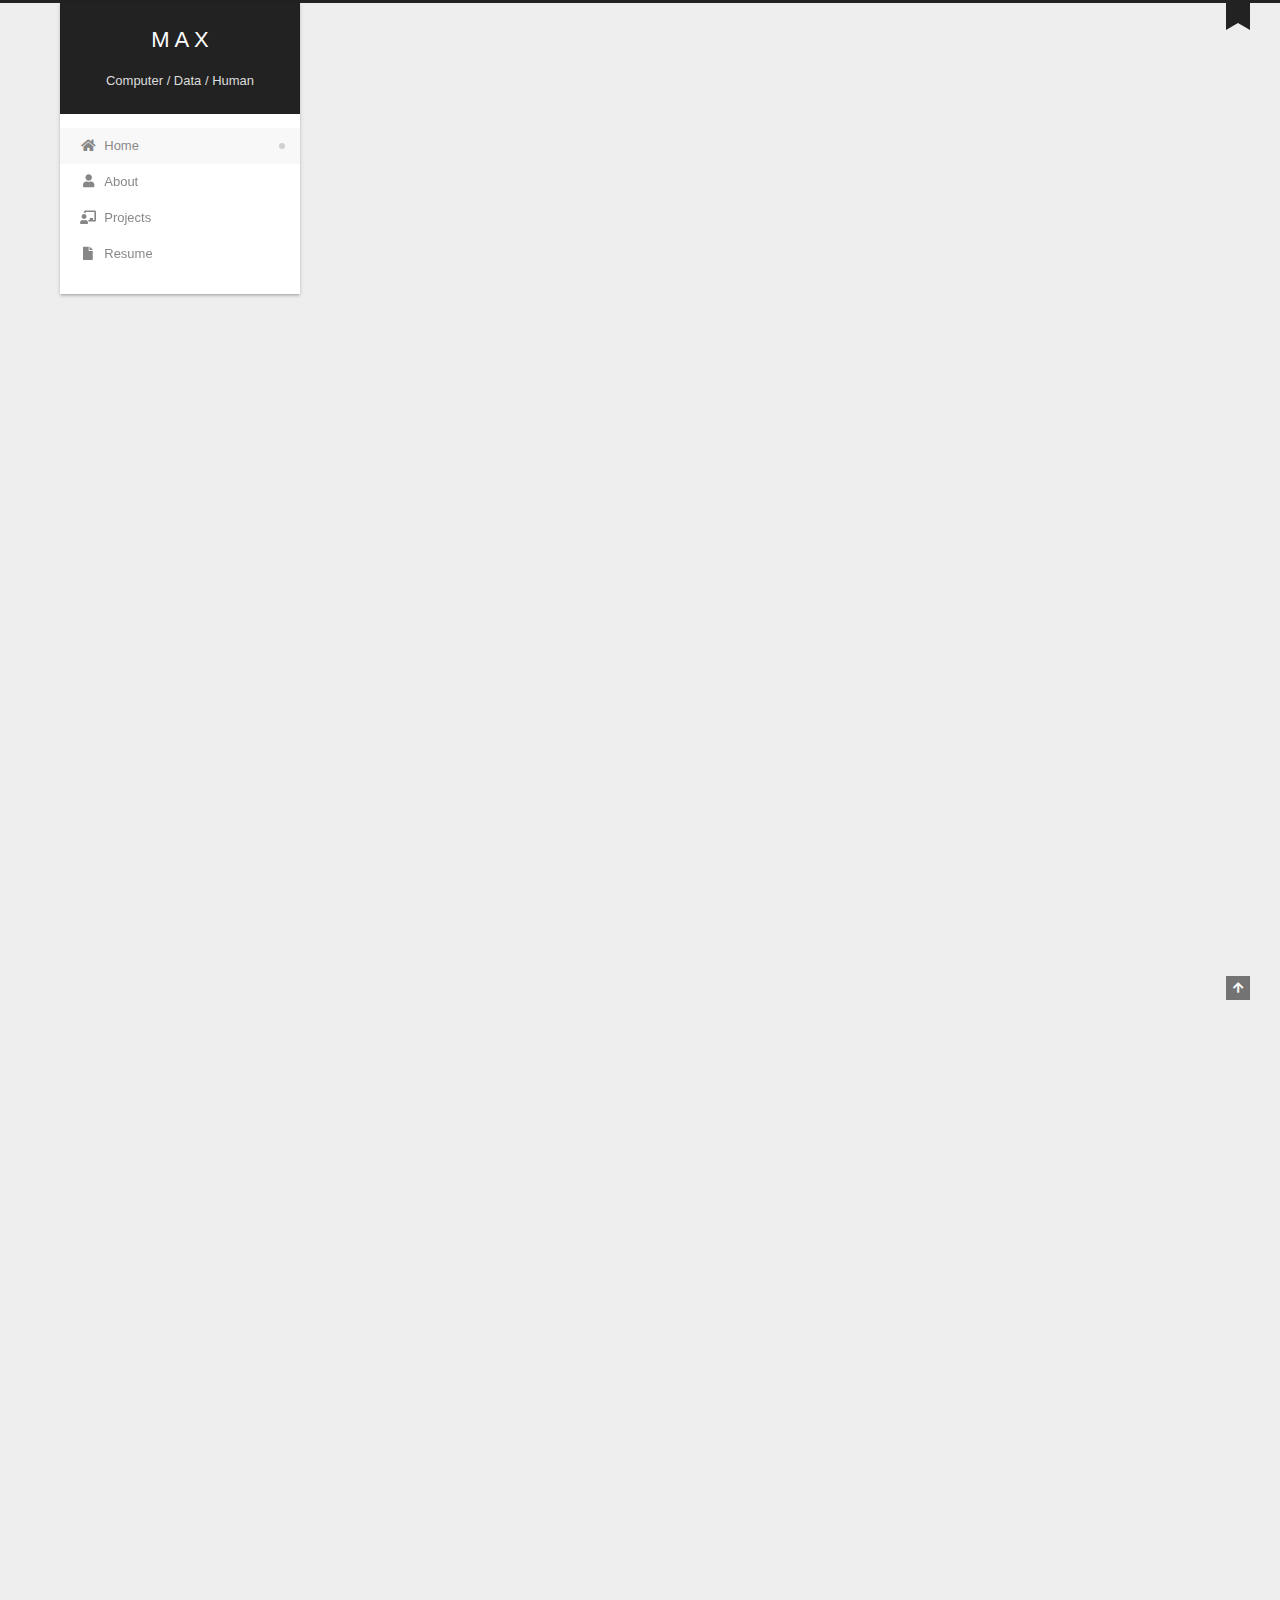
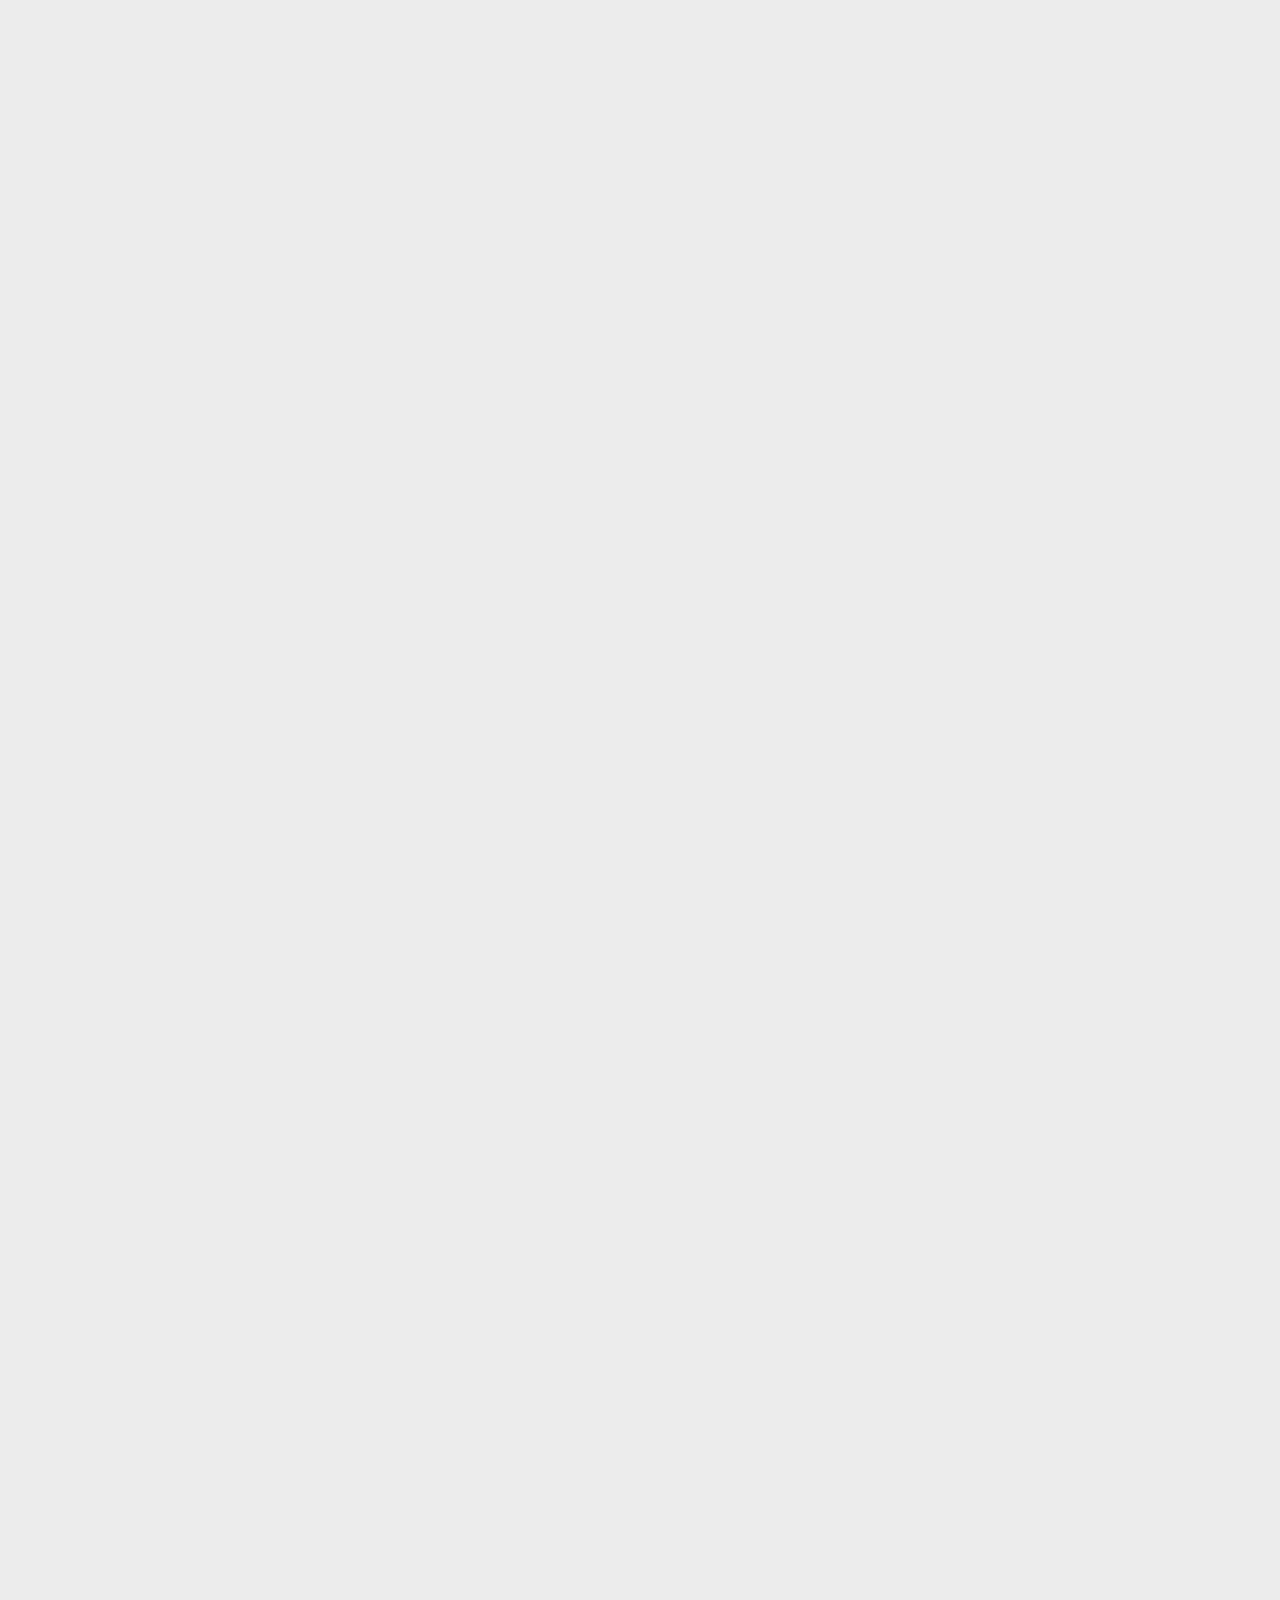
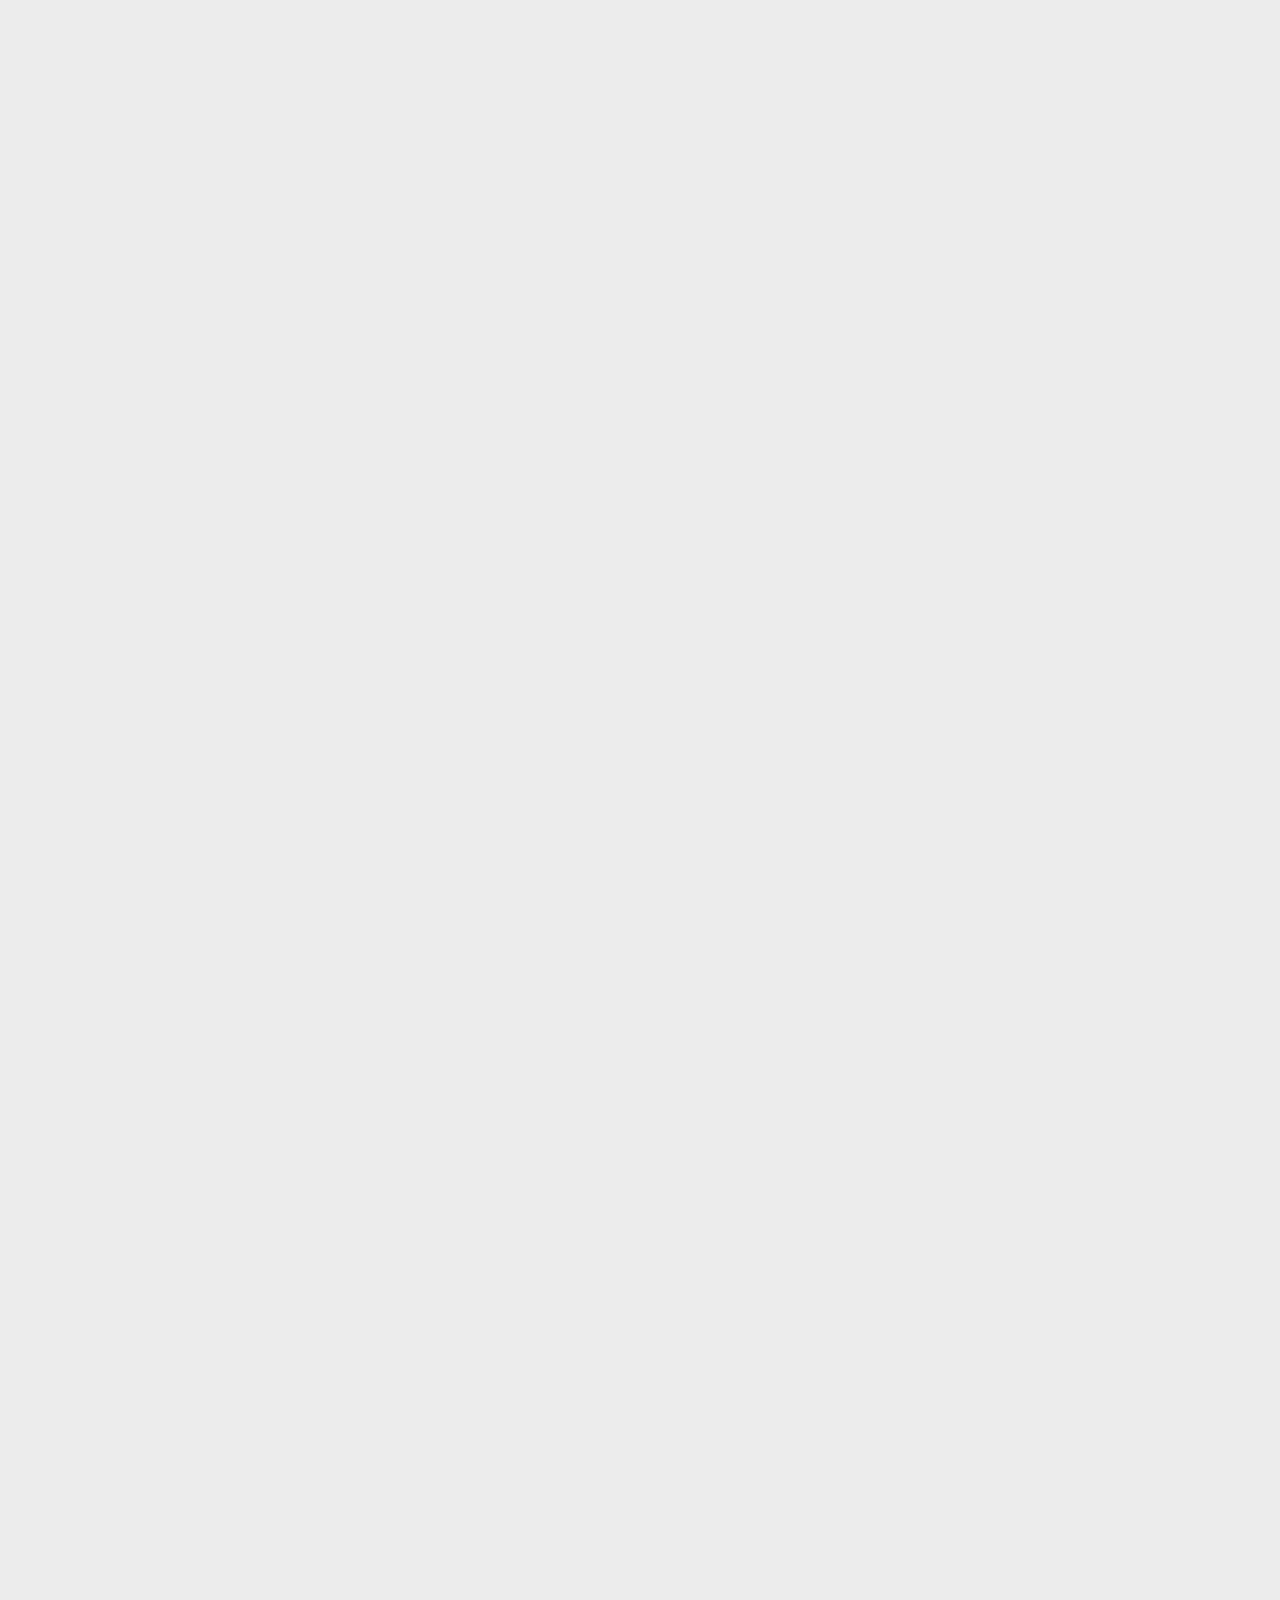
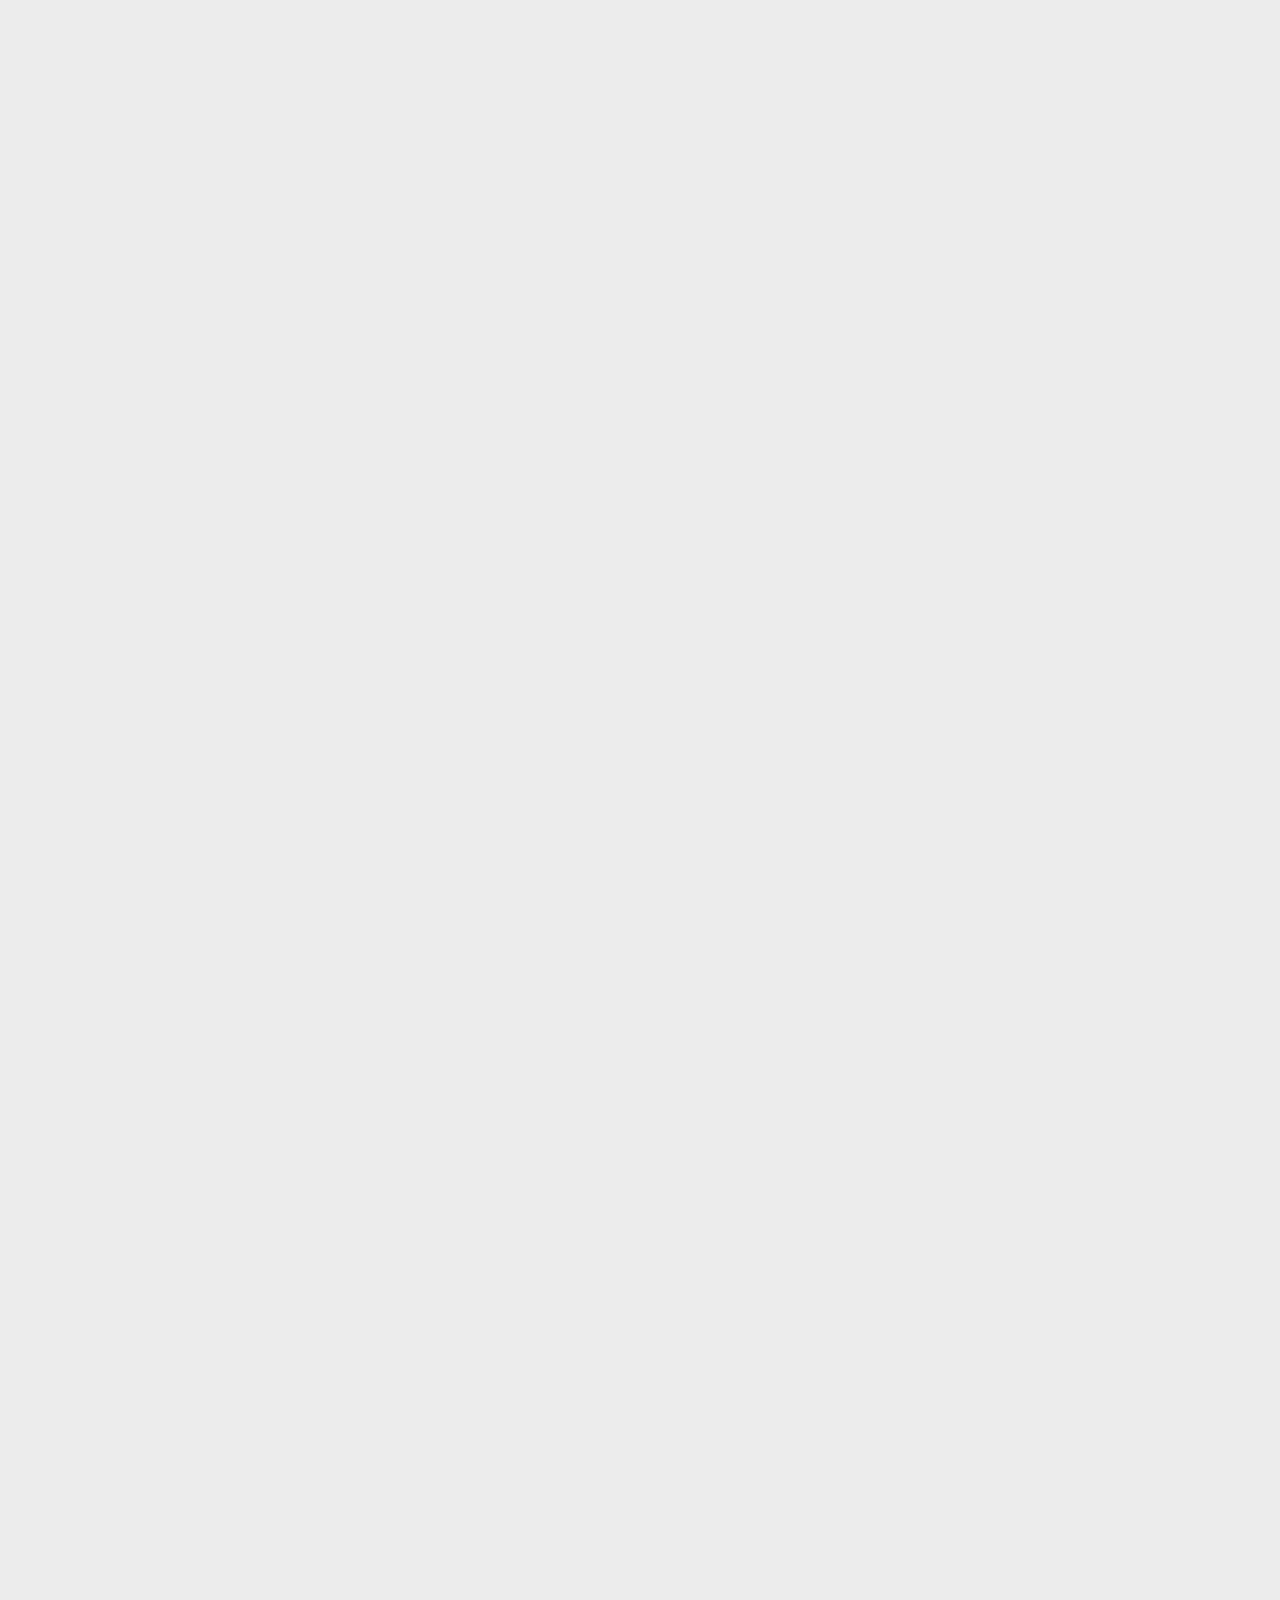
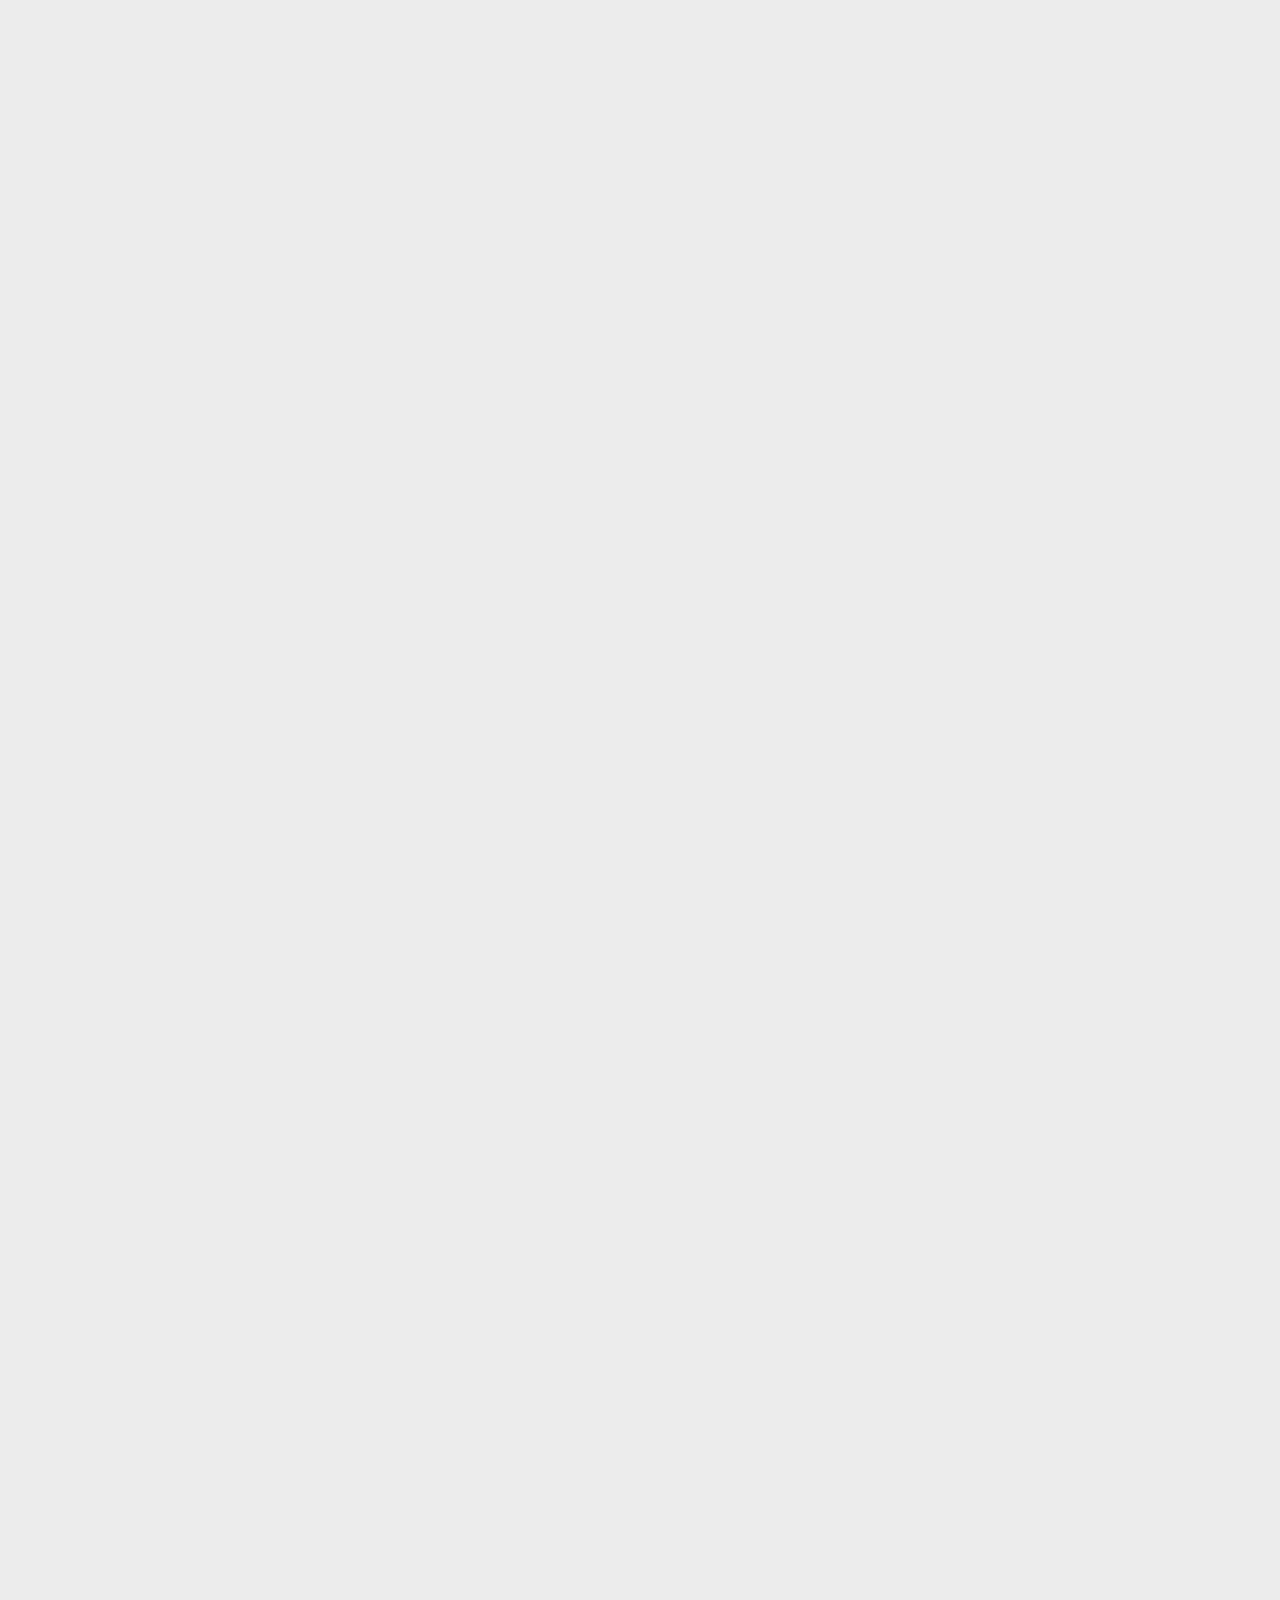
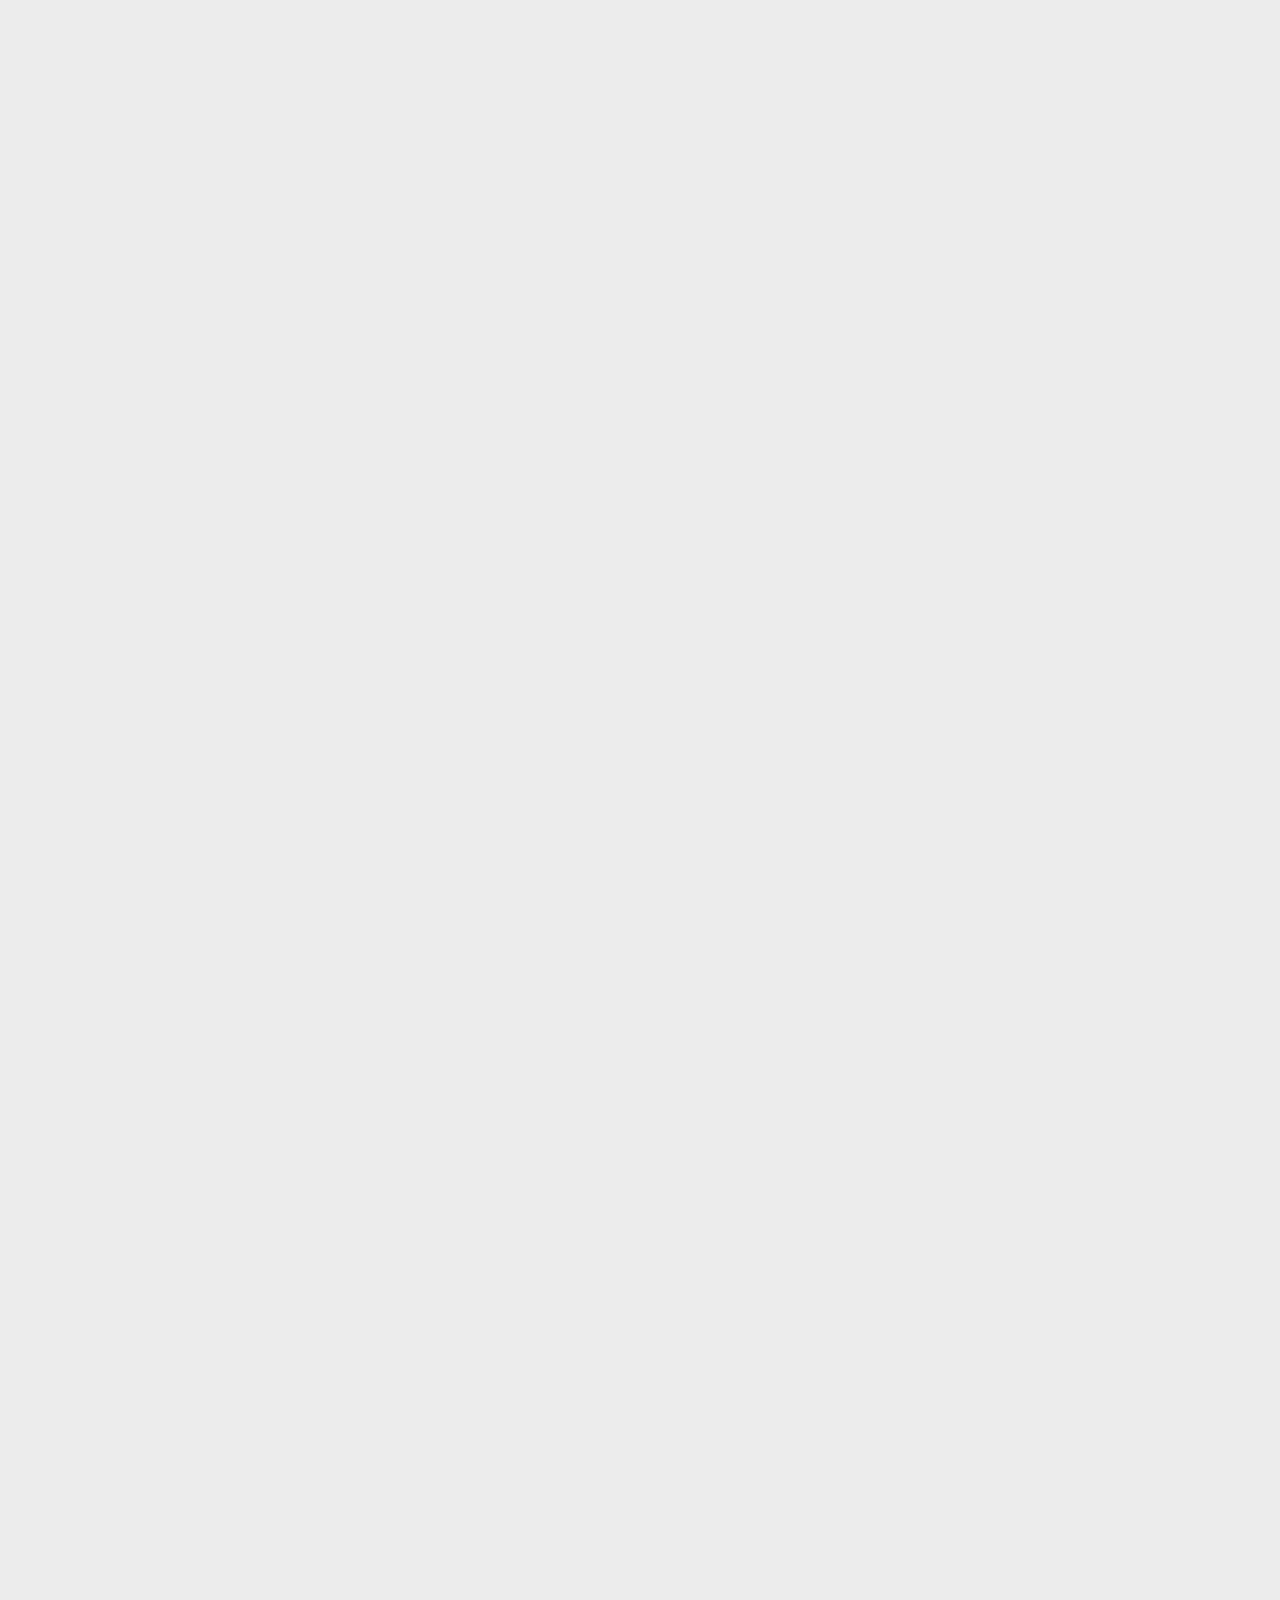
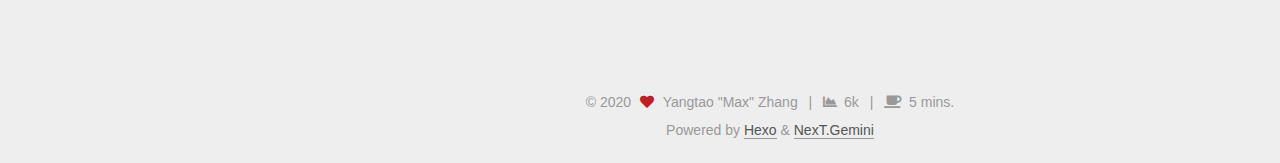
==== commit 2b86a146: "Site updated: 2020-09-03 10:45:12" ====
--- a/index.html
+++ b/index.html
@@ -17,15 +17,17 @@
 
 <script id="hexo-configurations">
     var NexT = window.NexT || {};
-    var CONFIG = {"hostname":"yoursite.com","root":"/","scheme":"Muse","version":"7.8.0","exturl":false,"sidebar":{"position":"left","display":"post","padding":18,"offset":12,"onmobile":false},"copycode":{"enable":false,"show_result":false,"style":null},"back2top":{"enable":true,"sidebar":false,"scrollpercent":false},"bookmark":{"enable":false,"color":"#222","save":"auto"},"fancybox":false,"mediumzoom":false,"lazyload":false,"pangu":false,"comments":{"style":"tabs","active":null,"storage":true,"lazyload":false,"nav":null},"algolia":{"hits":{"per_page":10},"labels":{"input_placeholder":"Search for Posts","hits_empty":"We didn't find any results for the search: ${query}","hits_stats":"${hits} results found in ${time} ms"}},"localsearch":{"enable":false,"trigger":"auto","top_n_per_article":1,"unescape":false,"preload":false},"motion":{"enable":true,"async":false,"transition":{"post_block":"fadeIn","post_header":"slideDownIn","post_body":"slideDownIn","coll_header":"slideLeftIn","sidebar":"slideUpIn"}}};
+    var CONFIG = {"hostname":"yoursite.com","root":"/","scheme":"Gemini","version":"7.8.0","exturl":false,"sidebar":{"position":"left","display":"post","padding":18,"offset":12,"onmobile":false},"copycode":{"enable":false,"show_result":false,"style":null},"back2top":{"enable":true,"sidebar":false,"scrollpercent":false},"bookmark":{"enable":true,"color":"#222","save":"auto"},"fancybox":false,"mediumzoom":false,"lazyload":false,"pangu":false,"comments":{"style":"tabs","active":null,"storage":true,"lazyload":false,"nav":null},"algolia":{"hits":{"per_page":10},"labels":{"input_placeholder":"Search for Posts","hits_empty":"We didn't find any results for the search: ${query}","hits_stats":"${hits} results found in ${time} ms"}},"localsearch":{"enable":false,"trigger":"auto","top_n_per_article":1,"unescape":false,"preload":false},"motion":{"enable":true,"async":false,"transition":{"post_block":"fadeIn","post_header":"slideDownIn","post_body":"slideDownIn","coll_header":"slideLeftIn","sidebar":"slideUpIn"}}};
   </script>
 
-  <meta property="og:type" content="website">
-<meta property="og:title" content="Hexo">
+  <meta name="description" content="MSI@Umich ECS@SJTU">
+<meta property="og:type" content="website">
+<meta property="og:title" content="M A X">
 <meta property="og:url" content="http://yoursite.com/index.html">
-<meta property="og:site_name" content="Hexo">
+<meta property="og:site_name" content="M A X">
+<meta property="og:description" content="MSI@Umich ECS@SJTU">
 <meta property="og:locale" content="en_US">
-<meta property="article:author" content="John Doe">
+<meta property="article:author" content="Yangtao &quot;Max&quot; Zhang">
 <meta name="twitter:card" content="summary">
 
 <link rel="canonical" href="http://yoursite.com/">
@@ -41,7 +43,7 @@
   };
 </script>
 
-  <title>Hexo</title>
+  <title>M A X</title>
   
 
 
@@ -92,9 +94,10 @@
 
     <a href="/" class="brand" rel="start">
       <span class="logo-line-before"><i></i></span>
-      <h1 class="site-title">Hexo</h1>
+      <h1 class="site-title">M A X</h1>
       <span class="logo-line-after"><i></i></span>
     </a>
+      <p class="site-subtitle" itemprop="description">Computer / Data / Human</p>
   </div>
 
   <div class="site-nav-right">
@@ -113,9 +116,19 @@
     <a href="/" rel="section"><i class="fa fa-home fa-fw"></i>Home</a>
 
   </li>
-        <li class="menu-item menu-item-archives">
-
-    <a href="/archives/" rel="section"><i class="fa fa-archive fa-fw"></i>Archives</a>
+        <li class="menu-item menu-item-about">
+
+    <a href="/about/" rel="section"><i class="fa fa-user fa-fw"></i>About</a>
+
+  </li>
+        <li class="menu-item menu-item-projects">
+
+    <a href="/projects/" rel="section"><i class="fas fa-chalkboard-teacher fa-fw"></i>Projects</a>
+
+  </li>
+        <li class="menu-item menu-item-resume">
+
+    <a href="/resume/" rel="section"><i class="fas fa-file fa-fw"></i>Resume</a>
 
   </li>
   </ul>
@@ -132,6 +145,8 @@
     <i class="fa fa-arrow-up"></i>
     <span>0%</span>
   </div>
+  <div class="reading-progress-bar"></div>
+  <a role="button" class="book-mark-link book-mark-link-fixed"></a>
 
 
     <main class="main">
@@ -145,21 +160,21 @@
   
   
   <article itemscope itemtype="http://schema.org/Article" class="post-block" lang="en">
-    <link itemprop="mainEntityOfPage" href="http://yoursite.com/2020/05/04/hello-world/">
+    <link itemprop="mainEntityOfPage" href="http://yoursite.com/2020/05/10/Patterns-for-Coding-Questions-Two-Pointers/">
 
     <span hidden itemprop="author" itemscope itemtype="http://schema.org/Person">
-      <meta itemprop="image" content="/images/avatar.gif">
-      <meta itemprop="name" content="John Doe">
-      <meta itemprop="description" content="">
+      <meta itemprop="image" content="/images/avatar.jpg">
+      <meta itemprop="name" content="Yangtao "Max" Zhang">
+      <meta itemprop="description" content="MSI@Umich ECS@SJTU">
     </span>
 
     <span hidden itemprop="publisher" itemscope itemtype="http://schema.org/Organization">
-      <meta itemprop="name" content="Hexo">
+      <meta itemprop="name" content="M A X">
     </span>
       <header class="post-header">
         <h2 class="post-title" itemprop="name headline">
           
-            <a href="/2020/05/04/hello-world/" class="post-title-link" itemprop="url">Hello World</a>
+            <a href="/2020/05/10/Patterns-for-Coding-Questions-Two-Pointers/" class="post-title-link" itemprop="url">Patterns for Coding Questions - Two Pointers</a>
         </h2>
 
         <div class="post-meta">
@@ -169,10 +184,31 @@
               </span>
               <span class="post-meta-item-text">Posted on</span>
 
-              <time title="Created: 2020-05-04 00:57:20" itemprop="dateCreated datePublished" datetime="2020-05-04T00:57:20-04:00">2020-05-04</time>
-            </span>
-
-          
+              <time title="Created: 2020-05-10 21:32:48" itemprop="dateCreated datePublished" datetime="2020-05-10T21:32:48-04:00">2020-05-10</time>
+            </span>
+              <span class="post-meta-item">
+                <span class="post-meta-item-icon">
+                  <i class="far fa-calendar-check"></i>
+                </span>
+                <span class="post-meta-item-text">Edited on</span>
+                <time title="Modified: 2020-05-21 02:13:40" itemprop="dateModified" datetime="2020-05-21T02:13:40-04:00">2020-05-21</time>
+              </span>
+
+          <br>
+            <span class="post-meta-item" title="Symbols count in article">
+              <span class="post-meta-item-icon">
+                <i class="far fa-file-word"></i>
+              </span>
+                <span class="post-meta-item-text">Symbols count in article: </span>
+              <span>362</span>
+            </span>
+            <span class="post-meta-item" title="Reading time">
+              <span class="post-meta-item-icon">
+                <i class="far fa-clock"></i>
+              </span>
+                <span class="post-meta-item-text">Reading time &asymp;</span>
+              <span>1 mins.</span>
+            </span>
 
         </div>
       </header>
@@ -183,19 +219,732 @@
     <div class="post-body" itemprop="articleBody">
 
       
-          <p>Welcome to <a href="https://hexo.io/" target="_blank" rel="noopener">Hexo</a>! This is your very first post. Check <a href="https://hexo.io/docs/" target="_blank" rel="noopener">documentation</a> for more info. If you get any problems when using Hexo, you can find the answer in <a href="https://hexo.io/docs/troubleshooting.html" target="_blank" rel="noopener">troubleshooting</a> or you can ask me on <a href="https://github.com/hexojs/hexo/issues" target="_blank" rel="noopener">GitHub</a>.</p>
-<h2 id="Quick-Start"><a href="#Quick-Start" class="headerlink" title="Quick Start"></a>Quick Start</h2><h3 id="Create-a-new-post"><a href="#Create-a-new-post" class="headerlink" title="Create a new post"></a>Create a new post</h3><figure class="highlight bash"><table><tr><td class="gutter"><pre><span class="line">1</span><br></pre></td><td class="code"><pre><span class="line">$ hexo new <span class="string">"My New Post"</span></span><br></pre></td></tr></table></figure>
-
-<p>More info: <a href="https://hexo.io/docs/writing.html" target="_blank" rel="noopener">Writing</a></p>
-<h3 id="Run-server"><a href="#Run-server" class="headerlink" title="Run server"></a>Run server</h3><figure class="highlight bash"><table><tr><td class="gutter"><pre><span class="line">1</span><br></pre></td><td class="code"><pre><span class="line">$ hexo server</span><br></pre></td></tr></table></figure>
-
-<p>More info: <a href="https://hexo.io/docs/server.html" target="_blank" rel="noopener">Server</a></p>
-<h3 id="Generate-static-files"><a href="#Generate-static-files" class="headerlink" title="Generate static files"></a>Generate static files</h3><figure class="highlight bash"><table><tr><td class="gutter"><pre><span class="line">1</span><br></pre></td><td class="code"><pre><span class="line">$ hexo generate</span><br></pre></td></tr></table></figure>
-
-<p>More info: <a href="https://hexo.io/docs/generating.html" target="_blank" rel="noopener">Generating</a></p>
-<h3 id="Deploy-to-remote-sites"><a href="#Deploy-to-remote-sites" class="headerlink" title="Deploy to remote sites"></a>Deploy to remote sites</h3><figure class="highlight bash"><table><tr><td class="gutter"><pre><span class="line">1</span><br></pre></td><td class="code"><pre><span class="line">$ hexo deploy</span><br></pre></td></tr></table></figure>
-
-<p>More info: <a href="https://hexo.io/docs/one-command-deployment.html" target="_blank" rel="noopener">Deployment</a></p>
+          <h2 id="Two-Pointers"><a href="#Two-Pointers" class="headerlink" title="Two Pointers"></a>Two Pointers</h2><p>In problems where we deal with <strong>sorted</strong> arrays (or LinkedLists) and need to find <strong>a set of elements</strong> that fulfill certain constraints, the Two Pointers approach becomes quite useful. The set of elements could be a pair, a triplet or even a subarray</p>
+<p>First pointer points to the start while the second pointer points to the end. We can adjust the positions of two pointers based on different conditions</p>
+<h3 id="Pair-with-Target-Sum-easy"><a href="#Pair-with-Target-Sum-easy" class="headerlink" title="Pair with Target Sum (easy)"></a>Pair with Target Sum (easy)</h3>
+      
+    </div>
+
+    
+    
+    
+      <footer class="post-footer">
+        <div class="post-eof"></div>
+      </footer>
+  </article>
+  
+  
+  
+
+      
+  
+  
+  <article itemscope itemtype="http://schema.org/Article" class="post-block" lang="en">
+    <link itemprop="mainEntityOfPage" href="http://yoursite.com/2020/05/10/Patterns-for-Coding-Questions-Sliding-Window/">
+
+    <span hidden itemprop="author" itemscope itemtype="http://schema.org/Person">
+      <meta itemprop="image" content="/images/avatar.jpg">
+      <meta itemprop="name" content="Yangtao "Max" Zhang">
+      <meta itemprop="description" content="MSI@Umich ECS@SJTU">
+    </span>
+
+    <span hidden itemprop="publisher" itemscope itemtype="http://schema.org/Organization">
+      <meta itemprop="name" content="M A X">
+    </span>
+      <header class="post-header">
+        <h2 class="post-title" itemprop="name headline">
+          
+            <a href="/2020/05/10/Patterns-for-Coding-Questions-Sliding-Window/" class="post-title-link" itemprop="url">Patterns for Coding Questions - Sliding Window</a>
+        </h2>
+
+        <div class="post-meta">
+            <span class="post-meta-item">
+              <span class="post-meta-item-icon">
+                <i class="far fa-calendar"></i>
+              </span>
+              <span class="post-meta-item-text">Posted on</span>
+
+              <time title="Created: 2020-05-10 03:59:56" itemprop="dateCreated datePublished" datetime="2020-05-10T03:59:56-04:00">2020-05-10</time>
+            </span>
+              <span class="post-meta-item">
+                <span class="post-meta-item-icon">
+                  <i class="far fa-calendar-check"></i>
+                </span>
+                <span class="post-meta-item-text">Edited on</span>
+                <time title="Modified: 2020-05-21 02:13:37" itemprop="dateModified" datetime="2020-05-21T02:13:37-04:00">2020-05-21</time>
+              </span>
+
+          <br>
+            <span class="post-meta-item" title="Symbols count in article">
+              <span class="post-meta-item-icon">
+                <i class="far fa-file-word"></i>
+              </span>
+                <span class="post-meta-item-text">Symbols count in article: </span>
+              <span>2.1k</span>
+            </span>
+            <span class="post-meta-item" title="Reading time">
+              <span class="post-meta-item-icon">
+                <i class="far fa-clock"></i>
+              </span>
+                <span class="post-meta-item-text">Reading time &asymp;</span>
+              <span>2 mins.</span>
+            </span>
+
+        </div>
+      </header>
+
+    
+    
+    
+    <div class="post-body" itemprop="articleBody">
+
+      
+          <h2 id="Sliding-Window"><a href="#Sliding-Window" class="headerlink" title="Sliding Window"></a>Sliding Window</h2><p>Slide the window by changing the start and the end index of the window</p>
+<p><strong>substring, subarray</strong> is an indicator for sliding window</p>
+<p>We can use a <strong>hashmap</strong> to count the frequency of each character in the <strong>substring</strong></p>
+<p>We can use a <strong>deque</strong> to manage those intermediate values (like prefix sum, index)</p>
+<h3 id="Fixed-Window-Size"><a href="#Fixed-Window-Size" class="headerlink" title="Fixed Window Size"></a>Fixed Window Size</h3><p>Means start and end index move at same length step (usually 1)</p>
+<p>max / min window sum, average…</p>
+<figure class="highlight python"><table><tr><td class="gutter"><pre><span class="line">1</span><br><span class="line">2</span><br><span class="line">3</span><br><span class="line">4</span><br><span class="line">5</span><br><span class="line">6</span><br><span class="line">7</span><br><span class="line">8</span><br><span class="line">9</span><br><span class="line">10</span><br></pre></td><td class="code"><pre><span class="line"><span class="comment"># window size k, sliding step 1</span></span><br><span class="line"><span class="keyword">for</span> end <span class="keyword">in</span> range(len(arr)):</span><br><span class="line">    <span class="comment"># move end index right</span></span><br><span class="line">    res += arr[end]</span><br><span class="line"></span><br><span class="line">    <span class="keyword">if</span> end &gt;= k<span class="number">-1</span>:</span><br><span class="line">        <span class="comment"># move start index right</span></span><br><span class="line">        res -= arr[start]</span><br><span class="line">        start += <span class="number">1</span></span><br><span class="line"><span class="keyword">return</span> res</span><br></pre></td></tr></table></figure>
+
+<h4 id="Maximum-Sum-Subarray-of-Size-K-easy"><a href="#Maximum-Sum-Subarray-of-Size-K-easy" class="headerlink" title="Maximum Sum Subarray of Size K (easy)"></a>Maximum Sum Subarray of Size K (easy)</h4><p>Given an array of positive numbers and a positive number ‘k’, find the maximum sum of any contiguous subarray of size ‘k’.</p>
+<h3 id="Dynamic-Window-Size"><a href="#Dynamic-Window-Size" class="headerlink" title="Dynamic Window Size"></a>Dynamic Window Size</h3><p>Means start and end index move at different length step</p>
+<p>max / min window size</p>
+<figure class="highlight python"><table><tr><td class="gutter"><pre><span class="line">1</span><br><span class="line">2</span><br><span class="line">3</span><br><span class="line">4</span><br><span class="line">5</span><br><span class="line">6</span><br><span class="line">7</span><br><span class="line">8</span><br><span class="line">9</span><br><span class="line">10</span><br><span class="line">11</span><br><span class="line">12</span><br><span class="line">13</span><br><span class="line">14</span><br></pre></td><td class="code"><pre><span class="line"><span class="comment"># target sum s</span></span><br><span class="line"><span class="comment"># [start, end] is the sliding window range</span></span><br><span class="line"><span class="keyword">for</span> end <span class="keyword">in</span> range(len(arr)):</span><br><span class="line">    <span class="comment"># operations to move end right</span></span><br><span class="line">    res_sum += arr[end]</span><br><span class="line"></span><br><span class="line">    <span class="comment"># while loop makes the size of the window changeable</span></span><br><span class="line">    <span class="comment"># critical condition</span></span><br><span class="line">    <span class="keyword">while</span> res_sum &gt;= s:</span><br><span class="line">    <span class="comment"># operations to move start right</span></span><br><span class="line">      res = min(res, end-start+<span class="number">1</span>)</span><br><span class="line">      res_sum -= arr[start]</span><br><span class="line">      start += <span class="number">1</span></span><br><span class="line"><span class="keyword">return</span> res</span><br></pre></td></tr></table></figure>
+
+<h4 id="Smallest-Subarray-with-a-given-sum-easy"><a href="#Smallest-Subarray-with-a-given-sum-easy" class="headerlink" title="Smallest Subarray with a given sum (easy)"></a>Smallest Subarray with a given sum (easy)</h4><p>Given an array of positive numbers and a positive number ‘S’, find the length of the smallest contiguous subarray whose sum is greater than or equal to ‘S’. Return 0, if no such subarray exists.</p>
+<h4 id="Longest-Substring-with-K-Distinct-Characters-medium"><a href="#Longest-Substring-with-K-Distinct-Characters-medium" class="headerlink" title="Longest Substring with K Distinct Characters (medium)"></a>Longest Substring with K Distinct Characters (medium)</h4><p>Given a string, find the length of the longest substring in it with no more than K distinct characters.</p>
+<h4 id="Fruits-into-Baskets-medium"><a href="#Fruits-into-Baskets-medium" class="headerlink" title="Fruits into Baskets (medium)"></a>Fruits into Baskets (medium)</h4><p>Given an array of characters where each character represents a fruit tree, you are given two baskets and your goal is to put maximum number of fruits in each basket. The only restriction is that each basket can have only one type of fruit.</p>
+<p>You can start with any tree, but once you have started you can’t skip a tree. You will pick one fruit from each tree until you cannot, i.e., you will stop when you have to pick from a third fruit type.</p>
+<p>Write a function to return the maximum number of fruits in both the baskets.</p>
+<h4 id="No-repeat-Substring-hard"><a href="#No-repeat-Substring-hard" class="headerlink" title="No-repeat Substring (hard)"></a>No-repeat Substring (hard)</h4><p>Given a string, find the length of the longest substring which has no repeating characters.</p>
+<h4 id="Longest-Substring-with-Same-Letters-after-Replacement-hard"><a href="#Longest-Substring-with-Same-Letters-after-Replacement-hard" class="headerlink" title="Longest Substring with Same Letters after Replacement (hard)"></a>Longest Substring with Same Letters after Replacement (hard)</h4><p>Given a string with lowercase letters only, if you are allowed to replace no more than ‘k’ letters with any letter, find the length of the longest substring having the same letters after replacement.</p>
+
+      
+    </div>
+
+    
+    
+    
+      <footer class="post-footer">
+        <div class="post-eof"></div>
+      </footer>
+  </article>
+  
+  
+  
+
+      
+  
+  
+  <article itemscope itemtype="http://schema.org/Article" class="post-block" lang="en">
+    <link itemprop="mainEntityOfPage" href="http://yoursite.com/2020/05/09/Aspect-Based-Sentiment-Analysis-Summary/">
+
+    <span hidden itemprop="author" itemscope itemtype="http://schema.org/Person">
+      <meta itemprop="image" content="/images/avatar.jpg">
+      <meta itemprop="name" content="Yangtao "Max" Zhang">
+      <meta itemprop="description" content="MSI@Umich ECS@SJTU">
+    </span>
+
+    <span hidden itemprop="publisher" itemscope itemtype="http://schema.org/Organization">
+      <meta itemprop="name" content="M A X">
+    </span>
+      <header class="post-header">
+        <h2 class="post-title" itemprop="name headline">
+          
+            <a href="/2020/05/09/Aspect-Based-Sentiment-Analysis-Summary/" class="post-title-link" itemprop="url">Aspect Based Sentiment Analysis - Summary</a>
+        </h2>
+
+        <div class="post-meta">
+            <span class="post-meta-item">
+              <span class="post-meta-item-icon">
+                <i class="far fa-calendar"></i>
+              </span>
+              <span class="post-meta-item-text">Posted on</span>
+
+              <time title="Created: 2020-05-09 19:08:00" itemprop="dateCreated datePublished" datetime="2020-05-09T19:08:00-04:00">2020-05-09</time>
+            </span>
+
+          <br>
+            <span class="post-meta-item" title="Symbols count in article">
+              <span class="post-meta-item-icon">
+                <i class="far fa-file-word"></i>
+              </span>
+                <span class="post-meta-item-text">Symbols count in article: </span>
+              <span>0</span>
+            </span>
+            <span class="post-meta-item" title="Reading time">
+              <span class="post-meta-item-icon">
+                <i class="far fa-clock"></i>
+              </span>
+                <span class="post-meta-item-text">Reading time &asymp;</span>
+              <span>1 mins.</span>
+            </span>
+
+        </div>
+      </header>
+
+    
+    
+    
+    <div class="post-body" itemprop="articleBody">
+
+      
+          
+      
+    </div>
+
+    
+    
+    
+      <footer class="post-footer">
+        <div class="post-eof"></div>
+      </footer>
+  </article>
+  
+  
+  
+
+      
+  
+  
+  <article itemscope itemtype="http://schema.org/Article" class="post-block" lang="en">
+    <link itemprop="mainEntityOfPage" href="http://yoursite.com/2020/05/09/Aspect-Based-Sentiment-Analysis-Frontend/">
+
+    <span hidden itemprop="author" itemscope itemtype="http://schema.org/Person">
+      <meta itemprop="image" content="/images/avatar.jpg">
+      <meta itemprop="name" content="Yangtao "Max" Zhang">
+      <meta itemprop="description" content="MSI@Umich ECS@SJTU">
+    </span>
+
+    <span hidden itemprop="publisher" itemscope itemtype="http://schema.org/Organization">
+      <meta itemprop="name" content="M A X">
+    </span>
+      <header class="post-header">
+        <h2 class="post-title" itemprop="name headline">
+          
+            <a href="/2020/05/09/Aspect-Based-Sentiment-Analysis-Frontend/" class="post-title-link" itemprop="url">Aspect Based Sentiment Analysis - Frontend</a>
+        </h2>
+
+        <div class="post-meta">
+            <span class="post-meta-item">
+              <span class="post-meta-item-icon">
+                <i class="far fa-calendar"></i>
+              </span>
+              <span class="post-meta-item-text">Posted on</span>
+
+              <time title="Created: 2020-05-09 19:07:31" itemprop="dateCreated datePublished" datetime="2020-05-09T19:07:31-04:00">2020-05-09</time>
+            </span>
+
+          <br>
+            <span class="post-meta-item" title="Symbols count in article">
+              <span class="post-meta-item-icon">
+                <i class="far fa-file-word"></i>
+              </span>
+                <span class="post-meta-item-text">Symbols count in article: </span>
+              <span>0</span>
+            </span>
+            <span class="post-meta-item" title="Reading time">
+              <span class="post-meta-item-icon">
+                <i class="far fa-clock"></i>
+              </span>
+                <span class="post-meta-item-text">Reading time &asymp;</span>
+              <span>1 mins.</span>
+            </span>
+
+        </div>
+      </header>
+
+    
+    
+    
+    <div class="post-body" itemprop="articleBody">
+
+      
+          
+      
+    </div>
+
+    
+    
+    
+      <footer class="post-footer">
+        <div class="post-eof"></div>
+      </footer>
+  </article>
+  
+  
+  
+
+      
+  
+  
+  <article itemscope itemtype="http://schema.org/Article" class="post-block" lang="en">
+    <link itemprop="mainEntityOfPage" href="http://yoursite.com/2020/05/09/Aspect-Based-Sentiment-Analysis-Backend/">
+
+    <span hidden itemprop="author" itemscope itemtype="http://schema.org/Person">
+      <meta itemprop="image" content="/images/avatar.jpg">
+      <meta itemprop="name" content="Yangtao "Max" Zhang">
+      <meta itemprop="description" content="MSI@Umich ECS@SJTU">
+    </span>
+
+    <span hidden itemprop="publisher" itemscope itemtype="http://schema.org/Organization">
+      <meta itemprop="name" content="M A X">
+    </span>
+      <header class="post-header">
+        <h2 class="post-title" itemprop="name headline">
+          
+            <a href="/2020/05/09/Aspect-Based-Sentiment-Analysis-Backend/" class="post-title-link" itemprop="url">Aspect Based Sentiment Analysis - Backend</a>
+        </h2>
+
+        <div class="post-meta">
+            <span class="post-meta-item">
+              <span class="post-meta-item-icon">
+                <i class="far fa-calendar"></i>
+              </span>
+              <span class="post-meta-item-text">Posted on</span>
+
+              <time title="Created: 2020-05-09 19:07:18" itemprop="dateCreated datePublished" datetime="2020-05-09T19:07:18-04:00">2020-05-09</time>
+            </span>
+
+          <br>
+            <span class="post-meta-item" title="Symbols count in article">
+              <span class="post-meta-item-icon">
+                <i class="far fa-file-word"></i>
+              </span>
+                <span class="post-meta-item-text">Symbols count in article: </span>
+              <span>0</span>
+            </span>
+            <span class="post-meta-item" title="Reading time">
+              <span class="post-meta-item-icon">
+                <i class="far fa-clock"></i>
+              </span>
+                <span class="post-meta-item-text">Reading time &asymp;</span>
+              <span>1 mins.</span>
+            </span>
+
+        </div>
+      </header>
+
+    
+    
+    
+    <div class="post-body" itemprop="articleBody">
+
+      
+          
+      
+    </div>
+
+    
+    
+    
+      <footer class="post-footer">
+        <div class="post-eof"></div>
+      </footer>
+  </article>
+  
+  
+  
+
+      
+  
+  
+  <article itemscope itemtype="http://schema.org/Article" class="post-block" lang="en">
+    <link itemprop="mainEntityOfPage" href="http://yoursite.com/2020/05/09/Aspect-Based-Sentiment-Analysis-Database/">
+
+    <span hidden itemprop="author" itemscope itemtype="http://schema.org/Person">
+      <meta itemprop="image" content="/images/avatar.jpg">
+      <meta itemprop="name" content="Yangtao "Max" Zhang">
+      <meta itemprop="description" content="MSI@Umich ECS@SJTU">
+    </span>
+
+    <span hidden itemprop="publisher" itemscope itemtype="http://schema.org/Organization">
+      <meta itemprop="name" content="M A X">
+    </span>
+      <header class="post-header">
+        <h2 class="post-title" itemprop="name headline">
+          
+            <a href="/2020/05/09/Aspect-Based-Sentiment-Analysis-Database/" class="post-title-link" itemprop="url">Aspect Based Sentiment Analysis - Database</a>
+        </h2>
+
+        <div class="post-meta">
+            <span class="post-meta-item">
+              <span class="post-meta-item-icon">
+                <i class="far fa-calendar"></i>
+              </span>
+              <span class="post-meta-item-text">Posted on</span>
+
+              <time title="Created: 2020-05-09 19:07:08" itemprop="dateCreated datePublished" datetime="2020-05-09T19:07:08-04:00">2020-05-09</time>
+            </span>
+
+          <br>
+            <span class="post-meta-item" title="Symbols count in article">
+              <span class="post-meta-item-icon">
+                <i class="far fa-file-word"></i>
+              </span>
+                <span class="post-meta-item-text">Symbols count in article: </span>
+              <span>0</span>
+            </span>
+            <span class="post-meta-item" title="Reading time">
+              <span class="post-meta-item-icon">
+                <i class="far fa-clock"></i>
+              </span>
+                <span class="post-meta-item-text">Reading time &asymp;</span>
+              <span>1 mins.</span>
+            </span>
+
+        </div>
+      </header>
+
+    
+    
+    
+    <div class="post-body" itemprop="articleBody">
+
+      
+          
+      
+    </div>
+
+    
+    
+    
+      <footer class="post-footer">
+        <div class="post-eof"></div>
+      </footer>
+  </article>
+  
+  
+  
+
+      
+  
+  
+  <article itemscope itemtype="http://schema.org/Article" class="post-block" lang="en">
+    <link itemprop="mainEntityOfPage" href="http://yoursite.com/2020/05/09/Aspect-Based-Sentiment-Analysis-Algorithm-2/">
+
+    <span hidden itemprop="author" itemscope itemtype="http://schema.org/Person">
+      <meta itemprop="image" content="/images/avatar.jpg">
+      <meta itemprop="name" content="Yangtao "Max" Zhang">
+      <meta itemprop="description" content="MSI@Umich ECS@SJTU">
+    </span>
+
+    <span hidden itemprop="publisher" itemscope itemtype="http://schema.org/Organization">
+      <meta itemprop="name" content="M A X">
+    </span>
+      <header class="post-header">
+        <h2 class="post-title" itemprop="name headline">
+          
+            <a href="/2020/05/09/Aspect-Based-Sentiment-Analysis-Algorithm-2/" class="post-title-link" itemprop="url">Aspect Based Sentiment Analysis - Algorithm(2)</a>
+        </h2>
+
+        <div class="post-meta">
+            <span class="post-meta-item">
+              <span class="post-meta-item-icon">
+                <i class="far fa-calendar"></i>
+              </span>
+              <span class="post-meta-item-text">Posted on</span>
+
+              <time title="Created: 2020-05-09 19:06:57" itemprop="dateCreated datePublished" datetime="2020-05-09T19:06:57-04:00">2020-05-09</time>
+            </span>
+
+          <br>
+            <span class="post-meta-item" title="Symbols count in article">
+              <span class="post-meta-item-icon">
+                <i class="far fa-file-word"></i>
+              </span>
+                <span class="post-meta-item-text">Symbols count in article: </span>
+              <span>0</span>
+            </span>
+            <span class="post-meta-item" title="Reading time">
+              <span class="post-meta-item-icon">
+                <i class="far fa-clock"></i>
+              </span>
+                <span class="post-meta-item-text">Reading time &asymp;</span>
+              <span>1 mins.</span>
+            </span>
+
+        </div>
+      </header>
+
+    
+    
+    
+    <div class="post-body" itemprop="articleBody">
+
+      
+          
+      
+    </div>
+
+    
+    
+    
+      <footer class="post-footer">
+        <div class="post-eof"></div>
+      </footer>
+  </article>
+  
+  
+  
+
+      
+  
+  
+  <article itemscope itemtype="http://schema.org/Article" class="post-block" lang="en">
+    <link itemprop="mainEntityOfPage" href="http://yoursite.com/2020/05/09/Aspect-Based-Sentiment-Analysis-Algorithm-1/">
+
+    <span hidden itemprop="author" itemscope itemtype="http://schema.org/Person">
+      <meta itemprop="image" content="/images/avatar.jpg">
+      <meta itemprop="name" content="Yangtao "Max" Zhang">
+      <meta itemprop="description" content="MSI@Umich ECS@SJTU">
+    </span>
+
+    <span hidden itemprop="publisher" itemscope itemtype="http://schema.org/Organization">
+      <meta itemprop="name" content="M A X">
+    </span>
+      <header class="post-header">
+        <h2 class="post-title" itemprop="name headline">
+          
+            <a href="/2020/05/09/Aspect-Based-Sentiment-Analysis-Algorithm-1/" class="post-title-link" itemprop="url">Aspect Based Sentiment Analysis - Algorithm(1)</a>
+        </h2>
+
+        <div class="post-meta">
+            <span class="post-meta-item">
+              <span class="post-meta-item-icon">
+                <i class="far fa-calendar"></i>
+              </span>
+              <span class="post-meta-item-text">Posted on</span>
+
+              <time title="Created: 2020-05-09 19:06:48" itemprop="dateCreated datePublished" datetime="2020-05-09T19:06:48-04:00">2020-05-09</time>
+            </span>
+
+          <br>
+            <span class="post-meta-item" title="Symbols count in article">
+              <span class="post-meta-item-icon">
+                <i class="far fa-file-word"></i>
+              </span>
+                <span class="post-meta-item-text">Symbols count in article: </span>
+              <span>0</span>
+            </span>
+            <span class="post-meta-item" title="Reading time">
+              <span class="post-meta-item-icon">
+                <i class="far fa-clock"></i>
+              </span>
+                <span class="post-meta-item-text">Reading time &asymp;</span>
+              <span>1 mins.</span>
+            </span>
+
+        </div>
+      </header>
+
+    
+    
+    
+    <div class="post-body" itemprop="articleBody">
+
+      
+          
+      
+    </div>
+
+    
+    
+    
+      <footer class="post-footer">
+        <div class="post-eof"></div>
+      </footer>
+  </article>
+  
+  
+  
+
+      
+  
+  
+  <article itemscope itemtype="http://schema.org/Article" class="post-block" lang="en">
+    <link itemprop="mainEntityOfPage" href="http://yoursite.com/2020/05/09/Aspect-Based-Sentiment-Analysis-Data-Cleaning/">
+
+    <span hidden itemprop="author" itemscope itemtype="http://schema.org/Person">
+      <meta itemprop="image" content="/images/avatar.jpg">
+      <meta itemprop="name" content="Yangtao "Max" Zhang">
+      <meta itemprop="description" content="MSI@Umich ECS@SJTU">
+    </span>
+
+    <span hidden itemprop="publisher" itemscope itemtype="http://schema.org/Organization">
+      <meta itemprop="name" content="M A X">
+    </span>
+      <header class="post-header">
+        <h2 class="post-title" itemprop="name headline">
+          
+            <a href="/2020/05/09/Aspect-Based-Sentiment-Analysis-Data-Cleaning/" class="post-title-link" itemprop="url">Aspect Based Sentiment Analysis - Data Cleaning</a>
+        </h2>
+
+        <div class="post-meta">
+            <span class="post-meta-item">
+              <span class="post-meta-item-icon">
+                <i class="far fa-calendar"></i>
+              </span>
+              <span class="post-meta-item-text">Posted on</span>
+
+              <time title="Created: 2020-05-09 19:06:23" itemprop="dateCreated datePublished" datetime="2020-05-09T19:06:23-04:00">2020-05-09</time>
+            </span>
+
+          <br>
+            <span class="post-meta-item" title="Symbols count in article">
+              <span class="post-meta-item-icon">
+                <i class="far fa-file-word"></i>
+              </span>
+                <span class="post-meta-item-text">Symbols count in article: </span>
+              <span>0</span>
+            </span>
+            <span class="post-meta-item" title="Reading time">
+              <span class="post-meta-item-icon">
+                <i class="far fa-clock"></i>
+              </span>
+                <span class="post-meta-item-text">Reading time &asymp;</span>
+              <span>1 mins.</span>
+            </span>
+
+        </div>
+      </header>
+
+    
+    
+    
+    <div class="post-body" itemprop="articleBody">
+
+      
+          
+      
+    </div>
+
+    
+    
+    
+      <footer class="post-footer">
+        <div class="post-eof"></div>
+      </footer>
+  </article>
+  
+  
+  
+
+      
+  
+  
+  <article itemscope itemtype="http://schema.org/Article" class="post-block" lang="en">
+    <link itemprop="mainEntityOfPage" href="http://yoursite.com/2020/05/07/Aspect-Based-Sentiment-Analysis-Data-Crawler/">
+
+    <span hidden itemprop="author" itemscope itemtype="http://schema.org/Person">
+      <meta itemprop="image" content="/images/avatar.jpg">
+      <meta itemprop="name" content="Yangtao "Max" Zhang">
+      <meta itemprop="description" content="MSI@Umich ECS@SJTU">
+    </span>
+
+    <span hidden itemprop="publisher" itemscope itemtype="http://schema.org/Organization">
+      <meta itemprop="name" content="M A X">
+    </span>
+      <header class="post-header">
+        <h2 class="post-title" itemprop="name headline">
+          
+            <a href="/2020/05/07/Aspect-Based-Sentiment-Analysis-Data-Crawler/" class="post-title-link" itemprop="url">Aspect Based Sentiment Analysis - Data Crawler</a>
+        </h2>
+
+        <div class="post-meta">
+            <span class="post-meta-item">
+              <span class="post-meta-item-icon">
+                <i class="far fa-calendar"></i>
+              </span>
+              <span class="post-meta-item-text">Posted on</span>
+
+              <time title="Created: 2020-05-07 23:23:43" itemprop="dateCreated datePublished" datetime="2020-05-07T23:23:43-04:00">2020-05-07</time>
+            </span>
+              <span class="post-meta-item">
+                <span class="post-meta-item-icon">
+                  <i class="far fa-calendar-check"></i>
+                </span>
+                <span class="post-meta-item-text">Edited on</span>
+                <time title="Modified: 2020-05-09 18:50:39" itemprop="dateModified" datetime="2020-05-09T18:50:39-04:00">2020-05-09</time>
+              </span>
+
+          <br>
+            <span class="post-meta-item" title="Symbols count in article">
+              <span class="post-meta-item-icon">
+                <i class="far fa-file-word"></i>
+              </span>
+                <span class="post-meta-item-text">Symbols count in article: </span>
+              <span>3.4k</span>
+            </span>
+            <span class="post-meta-item" title="Reading time">
+              <span class="post-meta-item-icon">
+                <i class="far fa-clock"></i>
+              </span>
+                <span class="post-meta-item-text">Reading time &asymp;</span>
+              <span>3 mins.</span>
+            </span>
+
+        </div>
+      </header>
+
+    
+    
+    
+    <div class="post-body" itemprop="articleBody">
+
+      
+          <p>This project is sponsored by <strong>Dell</strong>, aimed to enrich <strong>Business Intelligence</strong> of Dell products</p>
+<h2 id="Data-Source"><a href="#Data-Source" class="headerlink" title="Data Source"></a>Data Source</h2><p>We used customers’ reviews about Dell products on <strong>Amazon</strong> as the raw data.</p>
+<img src="/2020/05/07/Aspect-Based-Sentiment-Analysis-Data-Crawler/1.png" class="" title="Review">
+<p>For a sample review above, we might care about those attributes:</p>
+<ul>
+<li>user name</li>
+<li>star numbers</li>
+<li>review date</li>
+<li>review title</li>
+<li>review content</li>
+</ul>
+<h2 id="Data-Crawler"><a href="#Data-Crawler" class="headerlink" title="Data Crawler"></a>Data Crawler</h2><p>Our <strong>Amazon-review-crawler</strong> is build on famous Python crawler library - <strong>scrapy</strong><br>We took following steps to develop our crawler</p>
+<h3 id="1-Start-Url"><a href="#1-Start-Url" class="headerlink" title="1. Start Url"></a>1. Start Url</h3><p>Intuitively, we want to get a list of Dell products as the start point of crawler</p>
+<img src="/2020/05/07/Aspect-Based-Sentiment-Analysis-Data-Crawler/2.png" class="" title="Start Url">
+
+<figure class="highlight python"><table><tr><td class="gutter"><pre><span class="line">1</span><br><span class="line">2</span><br><span class="line">3</span><br><span class="line">4</span><br><span class="line">5</span><br></pre></td><td class="code"><pre><span class="line"><span class="function"><span class="keyword">def</span> <span class="title">__init__</span><span class="params">(self, keyword=<span class="string">'dell'</span>, *args, **kwargs)</span>:</span></span><br><span class="line">    super(DellSpider, self).__init__(*args, **kwargs)</span><br><span class="line">    <span class="comment"># allow user to specify the keyword</span></span><br><span class="line">    self.start_urls = [</span><br><span class="line">        <span class="string">f'https://www.amazon.com/s?k=<span class="subst">&#123;keyword&#125;</span>&amp;i=electronics&amp;ref=nb_sb_noss'</span>]</span><br></pre></td></tr></table></figure>
+
+<h3 id="2-Start-Page-Review-Url"><a href="#2-Start-Page-Review-Url" class="headerlink" title="2. Start Page - Review Url"></a>2. Start Page - Review Url</h3><p>For each product in the start url list, we want to get its corresponding review page, so we can further extract information.</p>
+<img src="/2020/05/07/Aspect-Based-Sentiment-Analysis-Data-Crawler/3.png" class="" title="Review Url">
+
+<p>Here <strong>data-asin</strong> is the unique id (uid) for the product. We need to extract uid and concatenate with <a href="http://www.amazon.com/product-reviews/" target="_blank" rel="noopener">www.amazon.com/product-reviews/</a> to get the review url</p>
+<figure class="highlight python"><table><tr><td class="gutter"><pre><span class="line">1</span><br><span class="line">2</span><br><span class="line">3</span><br><span class="line">4</span><br><span class="line">5</span><br><span class="line">6</span><br></pre></td><td class="code"><pre><span class="line"><span class="comment"># goods is a list of all the uid</span></span><br><span class="line">goods = response.xpath(<span class="string">"/html/body/div/div/div/div/div/span[4]/div/div/@data-asin"</span>).extract()</span><br><span class="line"><span class="keyword">for</span> good <span class="keyword">in</span> goods:</span><br><span class="line">    review_url = <span class="string">f"www.amazon.com/product-reviews/<span class="subst">&#123;good&#125;</span>"</span></span><br><span class="line">    <span class="comment"># make request to review_page</span></span><br><span class="line">    <span class="keyword">yield</span> Request(review_url, callback=self.parse)</span><br></pre></td></tr></table></figure>
+
+<h3 id="3-Review-Page-Review-Detail"><a href="#3-Review-Page-Review-Detail" class="headerlink" title="3.Review Page - Review Detail"></a>3.Review Page - Review Detail</h3><p>Review page contains a list of review. For each of the review, we want to extract those key information by using <code>xpath</code> and <code>css selector</code>.</p>
+<img src="/2020/05/07/Aspect-Based-Sentiment-Analysis-Data-Crawler/4.png" class="" title="Review Detail">
+
+<figure class="highlight python"><table><tr><td class="gutter"><pre><span class="line">1</span><br><span class="line">2</span><br><span class="line">3</span><br><span class="line">4</span><br><span class="line">5</span><br><span class="line">6</span><br><span class="line">7</span><br><span class="line">8</span><br><span class="line">9</span><br><span class="line">10</span><br><span class="line">11</span><br><span class="line">12</span><br><span class="line">13</span><br><span class="line">14</span><br><span class="line">15</span><br><span class="line">16</span><br><span class="line">17</span><br><span class="line">18</span><br><span class="line">19</span><br><span class="line">20</span><br><span class="line">21</span><br><span class="line">22</span><br><span class="line">23</span><br><span class="line">24</span><br><span class="line">25</span><br><span class="line">26</span><br></pre></td><td class="code"><pre><span class="line"><span class="comment"># Collecting review list</span></span><br><span class="line">data = response.css(<span class="string">'#cm_cr-review_list'</span>)</span><br><span class="line"><span class="comment"># Collecting product name</span></span><br><span class="line">product = response.css(<span class="string">'.product-title'</span>)</span><br><span class="line"><span class="comment"># Collecting product star ratings</span></span><br><span class="line">star_rating = data.css(<span class="string">'.review-rating'</span>)</span><br><span class="line"><span class="comment"># Collecting product date ratings</span></span><br><span class="line">time = data.css(<span class="string">'.review-date'</span>)</span><br><span class="line"><span class="comment"># Collecting user review titles</span></span><br><span class="line">title = data.css(<span class="string">'.review-title'</span>)</span><br><span class="line"><span class="comment"># Collecting user reviews</span></span><br><span class="line">comments = data.css(<span class="string">'.review-text'</span>)</span><br><span class="line"><span class="comment"># Collectin user name</span></span><br><span class="line">name = data.css(<span class="string">'.a-profile-name'</span>)</span><br><span class="line"></span><br><span class="line">count = <span class="number">0</span></span><br><span class="line"><span class="comment"># Combining the results</span></span><br><span class="line"><span class="keyword">for</span> review <span class="keyword">in</span> star_rating:</span><br><span class="line">    <span class="keyword">yield</span>&#123;<span class="string">'time'</span>: <span class="string">''</span>.join(time[count].xpath(<span class="string">".//text()"</span>).extract()),</span><br><span class="line">            <span class="string">'stars'</span>: <span class="string">''</span>.join(review.xpath(<span class="string">'.//text()'</span>).extract()),</span><br><span class="line">            <span class="string">'name'</span>: <span class="string">''</span>.join(name[count].xpath(<span class="string">'.//text()'</span>).extract()),</span><br><span class="line">            <span class="string">'title'</span>: <span class="string">''</span>.join(title[count].xpath(<span class="string">'./span//text()'</span>).extract()).strip(),</span><br><span class="line">            <span class="string">'comment'</span>: <span class="string">''</span>.join(comments[count].xpath(<span class="string">"./span//text()"</span>).extract()),</span><br><span class="line">            <span class="string">'product'</span>: <span class="string">''</span>.join(product.xpath(<span class="string">"./h1/a//text()"</span>).extract()),</span><br><span class="line">            &#125;</span><br><span class="line">    count = count + <span class="number">1</span></span><br></pre></td></tr></table></figure>
+
+<p>Further more, one product might have multiple pages of reviews, so we need to enable the crawler to turn review pages</p>
+<img src="/2020/05/07/Aspect-Based-Sentiment-Analysis-Data-Crawler/5.png" class="" title="Next Review Page">
+
+<figure class="highlight python"><table><tr><td class="gutter"><pre><span class="line">1</span><br><span class="line">2</span><br><span class="line">3</span><br></pre></td><td class="code"><pre><span class="line">next_page = response.xpath(<span class="string">"//li[@class='a-last']//a/@href"</span>).extract()</span><br><span class="line"><span class="keyword">for</span> next_link <span class="keyword">in</span> next_page:</span><br><span class="line">    <span class="keyword">yield</span> Request(<span class="string">"https://www.amazon.com"</span>+next_link, callback=self.parse)</span><br></pre></td></tr></table></figure>
+
+<h3 id="4-Next-Start-Url"><a href="#4-Next-Start-Url" class="headerlink" title="4. Next Start Url"></a>4. Next Start Url</h3><p>So far, our crawler finishes fetching all the reviews of all the products on the start page. Amazon returns at most 400 pages of searching results.</p>
+<img src="/2020/05/07/Aspect-Based-Sentiment-Analysis-Data-Crawler/6.png" class="" title="Next Start Page">
+
+<p>so we need to enable the crawler to turn start pages as well</p>
+<figure class="highlight python"><table><tr><td class="gutter"><pre><span class="line">1</span><br><span class="line">2</span><br><span class="line">3</span><br></pre></td><td class="code"><pre><span class="line">next_page = response.css(<span class="string">'.a-last a ::attr(href)'</span>).extract_first()</span><br><span class="line"><span class="keyword">if</span> next_page:</span><br><span class="line">    <span class="keyword">yield</span> Request(response.urljoin(next_page),callback=self.parse)</span><br></pre></td></tr></table></figure>
+
+<h3 id="5-Tricks-for-Scrapy"><a href="#5-Tricks-for-Scrapy" class="headerlink" title="5. *Tricks for Scrapy"></a>5. *Tricks for Scrapy</h3><ol>
+<li>Follow robot.txt</li>
+<li>Set concurrent limits and delays</li>
+<li>Enable random user agent</li>
+<li>Enable cookie</li>
+<li>Enable http cache</li>
+</ol>
+<p><strong>1,2</strong> makes your crawler more polite to websites<br><strong>3,4</strong> makes your crawler more like real browser<br><strong>5</strong> makes your crawler more efficient</p>
+<p>Also, don’t worry if your crawler / IP address were blocked by Amazon. Just take a rest and wait several hours.</p>
+<h3 id="6-Summary"><a href="#6-Summary" class="headerlink" title="6. Summary"></a>6. Summary</h3><p>Our crawler follows {start_url -&gt; start_page (a list of products, for each product) -&gt; [review_url -&gt; review_page (a list of reviews, for each review) -&gt; extract information] -&gt; next review url} -&gt; next start url</p>
+<p>Our crawler is polite, efficient and hardworking with all those tricks configured.</p>
+<p>You can find the complete code <a href="https://github.com/MaxytZhang/Dell-Develop/tree/master/back-end/amazon_goods" target="_blank" rel="noopener">here</a></p>
 
       
     </div>
@@ -269,20 +1018,40 @@
 
       <div class="site-overview-wrap sidebar-panel">
         <div class="site-author motion-element" itemprop="author" itemscope itemtype="http://schema.org/Person">
-  <p class="site-author-name" itemprop="name">John Doe</p>
-  <div class="site-description" itemprop="description"></div>
+    <img class="site-author-image" itemprop="image" alt="Yangtao "Max" Zhang"
+      src="/images/avatar.jpg">
+  <p class="site-author-name" itemprop="name">Yangtao "Max" Zhang</p>
+  <div class="site-description" itemprop="description">MSI@Umich ECS@SJTU</div>
 </div>
 <div class="site-state-wrap motion-element">
   <nav class="site-state">
       <div class="site-state-item site-state-posts">
-          <a href="/archives/">
-        
-          <span class="site-state-item-count">1</span>
+          <a href="/archives">
+          <span class="site-state-item-count">10</span>
           <span class="site-state-item-name">posts</span>
         </a>
       </div>
+      <div class="site-state-item site-state-tags">
+            <a href="/tags/">
+        <span class="site-state-item-count">4</span>
+        <span class="site-state-item-name">tags</span></a>
+      </div>
   </nav>
 </div>
+  <div class="links-of-author motion-element">
+      <span class="links-of-author-item">
+        <a href="https://www.linkedin.com/in/yangtaozhang" title="LinkedIn → https:&#x2F;&#x2F;www.linkedin.com&#x2F;in&#x2F;yangtaozhang" rel="noopener" target="_blank"><i class="fab fa-linkedin fa-fw"></i></a>
+      </span>
+      <span class="links-of-author-item">
+        <a href="https://github.com/MaxytZhang" title="GitHub → https:&#x2F;&#x2F;github.com&#x2F;MaxytZhang" rel="noopener" target="_blank"><i class="fab fa-github fa-fw"></i></a>
+      </span>
+      <span class="links-of-author-item">
+        <a href="https://www.instagram.com/max_zyt" title="Instagram → https:&#x2F;&#x2F;www.instagram.com&#x2F;max_zyt" rel="noopener" target="_blank"><i class="fab fa-instagram fa-fw"></i></a>
+      </span>
+      <span class="links-of-author-item">
+        <a href="mailto:maxzhang@umich.edu" title="E-Mail → mailto:maxzhang@umich.edu" rel="noopener" target="_blank"><i class="fa fa-envelope fa-fw"></i></a>
+      </span>
+  </div>
 
 
 
@@ -309,9 +1078,19 @@
   <span class="with-love">
     <i class="fa fa-heart"></i>
   </span>
-  <span class="author" itemprop="copyrightHolder">John Doe</span>
+  <span class="author" itemprop="copyrightHolder">Yangtao "Max" Zhang</span>
+    <span class="post-meta-divider">|</span>
+    <span class="post-meta-item-icon">
+      <i class="fa fa-chart-area"></i>
+    </span>
+    <span title="Symbols count total">6k</span>
+    <span class="post-meta-divider">|</span>
+    <span class="post-meta-item-icon">
+      <i class="fa fa-coffee"></i>
+    </span>
+    <span title="Reading time total">5 mins.</span>
 </div>
-  <div class="powered-by">Powered by <a href="https://hexo.io/" class="theme-link" rel="noopener" target="_blank">Hexo</a> & <a href="https://muse.theme-next.org/" class="theme-link" rel="noopener" target="_blank">NexT.Muse</a>
+  <div class="powered-by">Powered by <a href="https://hexo.io/" class="theme-link" rel="noopener" target="_blank">Hexo</a> & <a href="https://theme-next.org/" class="theme-link" rel="noopener" target="_blank">NexT.Gemini</a>
   </div>
 
         
@@ -337,26 +1116,48 @@
 <script src="/js/motion.js"></script>
 
 
-<script src="/js/schemes/muse.js"></script>
+<script src="/js/schemes/pisces.js"></script>
 
 
 <script src="/js/next-boot.js"></script>
 
-
-
-
-  
-
-
-
-
-
-
-
-
-
-
-
+<script src="/js/bookmark.js"></script>
+
+
+
+
+  
+
+
+
+
+
+
+
+
+
+
+
+<script>
+document.querySelectorAll('.pdfobject-container').forEach(element => {
+  let url = element.dataset.target;
+  let pdfOpenParams = {
+    navpanes : 0,
+    toolbar  : 0,
+    statusbar: 0,
+    pagemode : 'thumbs',
+    view     : 'FitH'
+  };
+  let pdfOpenFragment = '#' + Object.entries(pdfOpenParams).map(([key, value]) => `${key}=${encodeURIComponent(value)}`).join('&');
+  let fullURL = `/lib/pdf/web/viewer.html?file=${encodeURIComponent(url)}${pdfOpenFragment}`;
+
+  if (NexT.utils.supportsPDFs()) {
+    element.innerHTML = `<embed class="pdfobject" src="${url + pdfOpenFragment}" type="application/pdf" style="height: ${element.dataset.height};">`;
+  } else {
+    element.innerHTML = `<iframe src="${fullURL}" style="height: ${element.dataset.height};" frameborder="0"></iframe>`;
+  }
+});
+</script>
 
 
 
--- a/css/main.css
+++ b/css/main.css
@@ -1,5 +1,5 @@
 :root {
-  --body-bg-color: #fff;
+  --body-bg-color: #eee;
   --content-bg-color: #fff;
   --card-bg-color: #f5f5f5;
   --text-color: #555;
@@ -11,11 +11,11 @@
   --table-row-odd-bg-color: #f9f9f9;
   --table-row-hover-bg-color: #f5f5f5;
   --menu-item-bg-color: #f5f5f5;
-  --btn-default-bg: #222;
-  --btn-default-color: #fff;
-  --btn-default-border-color: #222;
-  --btn-default-hover-bg: #fff;
-  --btn-default-hover-color: #222;
+  --btn-default-bg: #fff;
+  --btn-default-color: #555;
+  --btn-default-border-color: #555;
+  --btn-default-hover-bg: #222;
+  --btn-default-hover-color: #fff;
   --btn-default-hover-border-color: #222;
 }
 html {
@@ -315,7 +315,7 @@
 .btn {
   background: var(--btn-default-bg);
   border: 2px solid var(--btn-default-border-color);
-  border-radius: 0;
+  border-radius: 2px;
   color: var(--btn-default-color);
   display: inline-block;
   font-size: 0.875em;
@@ -810,6 +810,11 @@
 .post-body .note.danger h6 {
   color: #d9534f;
 }
+.pdfobject-container iframe,
+.pdfobject-container embed {
+  height: 500px;
+  width: 100%;
+}
 .pagination .prev,
 .pagination .next,
 .pagination .page-number,
@@ -922,16 +927,16 @@
 }
 .main-inner {
   margin: 0 auto;
-  width: 700px;
+  width: calc(100% - 20px);
 }
 @media (min-width: 1200px) {
   .main-inner {
-    width: 800px;
+    width: 1160px;
   }
 }
 @media (min-width: 1600px) {
   .main-inner {
-    width: 900px;
+    width: 73%;
   }
 }
 @media (max-width: 767px) {
@@ -944,16 +949,16 @@
 }
 .header-inner {
   margin: 0 auto;
-  width: 700px;
+  width: calc(100% - 20px);
 }
 @media (min-width: 1200px) {
   .header-inner {
-    width: 800px;
+    width: 1160px;
   }
 }
 @media (min-width: 1600px) {
   .header-inner {
-    width: 900px;
+    width: 73%;
   }
 }
 .site-brand-container {
@@ -992,7 +997,7 @@
   margin: 0;
 }
 .site-subtitle {
-  color: #999;
+  color: #ddd;
   font-size: 0.8125em;
   margin: 10px 0;
 }
@@ -1105,6 +1110,31 @@
 .use-motion .menu-item {
   opacity: 0;
 }
+.book-mark-link {
+  border-bottom: none;
+  display: inline-block;
+  position: fixed;
+  right: 30px;
+  top: -10px;
+  transition: 0.3s;
+}
+@media (max-width: 991px) {
+  .book-mark-link {
+    display: none;
+  }
+}
+.book-mark-link::before {
+  color: #222;
+  content: '\f02e';
+  font-size: 32px;
+  line-height: 1;
+  font-family: 'Font Awesome 5 Free';
+  font-weight: 900;
+}
+.book-mark-link:hover,
+.book-mark-link-fixed {
+  top: -2px;
+}
 .sidebar {
   background: #222;
   bottom: 0;
@@ -1137,22 +1167,23 @@
   display: inline-block;
 }
 .site-author-image {
-  border: 2px solid #333;
+  border: 1px solid #eee;
   display: block;
   margin: 0 auto;
-  max-width: 96px;
+  max-width: 120px;
   padding: 2px;
+  border-radius: 50%;
 }
 .site-author-name {
-  color: #f5f5f5;
-  font-weight: normal;
-  margin: 5px 0 0;
+  color: var(--text-color);
+  font-weight: 600;
+  margin: 0;
   text-align: center;
 }
 .site-description {
   color: #999;
-  font-size: 1em;
-  margin-top: 5px;
+  font-size: 0.8125em;
+  margin-top: 0;
   text-align: center;
 }
 .links-of-author {
@@ -1166,10 +1197,13 @@
   margin-bottom: 10px;
   margin-right: 10px;
   vertical-align: middle;
+  transition-delay: 0s;
+  transition-duration: 0.2s;
+  transition-timing-function: ease-in-out;
 }
 .links-of-author a::before,
 .links-of-author span.exturl::before {
-  background: #f5d5a3;
+  background: #52ffff;
   border-radius: 50%;
   content: ' ';
   display: inline-block;
@@ -1247,7 +1281,7 @@
 }
 .sidebar-nav li {
   border-bottom: 1px solid transparent;
-  color: #666;
+  color: var(--text-color);
   cursor: pointer;
   display: inline-block;
   font-size: 0.875em;
@@ -1256,14 +1290,14 @@
   margin-left: 10px;
 }
 .sidebar-nav li:hover {
-  color: #f5f5f5;
+  color: #fc6423;
 }
 .sidebar-nav .sidebar-nav-active {
-  border-bottom-color: #87daff;
-  color: #87daff;
+  border-bottom-color: #fc6423;
+  color: #fc6423;
 }
 .sidebar-nav .sidebar-nav-active:hover {
-  color: #87daff;
+  color: #fc6423;
 }
 .sidebar-panel {
   display: none;
@@ -1292,7 +1326,7 @@
   }
 }
 .sidebar-toggle:hover .toggle-line {
-  background: #87daff;
+  background: #fc6423;
 }
 .post-toc {
   font-size: 0.875em;
@@ -1331,14 +1365,14 @@
   display: block;
 }
 .post-toc .nav .active > a {
-  border-bottom-color: #87daff;
-  color: #87daff;
+  border-bottom-color: #fc6423;
+  color: #fc6423;
 }
 .post-toc .nav .active-current > a {
-  color: #87daff;
+  color: #fc6423;
 }
 .post-toc .nav .active-current > a:hover {
-  color: #87daff;
+  color: #fc6423;
 }
 .site-state {
   display: flex;
@@ -1353,20 +1387,20 @@
   padding: 0 15px;
 }
 .site-state-item:not(:first-child) {
-  border-left: 1px solid #333;
+  border-left: 1px solid #eee;
 }
 .site-state-item a {
   border-bottom: none;
 }
 .site-state-item-count {
   display: block;
-  font-size: 1.25em;
+  font-size: 1em;
   font-weight: 600;
   text-align: center;
 }
 .site-state-item-name {
-  color: inherit;
-  font-size: 0.875em;
+  color: #999;
+  font-size: 0.8125em;
 }
 .footer {
   color: #999;
@@ -1383,16 +1417,16 @@
   box-sizing: border-box;
   margin: 0 auto;
   text-align: center;
-  width: 700px;
+  width: calc(100% - 20px);
 }
 @media (min-width: 1200px) {
   .footer-inner {
-    width: 800px;
+    width: 1160px;
   }
 }
 @media (min-width: 1600px) {
   .footer-inner {
-    width: 900px;
+    width: 73%;
   }
 }
 .languages {
@@ -1412,7 +1446,7 @@
   width: 100%;
 }
 .with-love {
-  color: #ff0000;
+  color: #BA2025;
   display: inline-block;
   margin: 0 5px;
 }
@@ -1490,7 +1524,7 @@
   color: #fff;
   cursor: pointer;
   left: 30px;
-  opacity: 1;
+  opacity: 0.6;
   padding: 0 6px;
   position: fixed;
   transition-property: bottom;
@@ -1501,16 +1535,26 @@
   display: none;
 }
 .back-to-top:hover {
-  color: #87daff;
+  color: #fc6423;
 }
 .back-to-top.back-to-top-on {
-  bottom: 19px;
+  bottom: 30px;
 }
 @media (max-width: 991px) {
   .back-to-top {
     left: 20px;
     opacity: 0.8;
   }
+}
+.reading-progress-bar {
+  background: #37c6c0;
+  display: block;
+  height: 3px;
+  left: 0;
+  position: fixed;
+  width: 0;
+  z-index: 1500;
+  top: 0;
 }
 .post-body {
   font-family: 'Lato', "PingFang SC", "Microsoft YaHei", sans-serif;
@@ -2140,151 +2184,443 @@
 .tag-cloud a:hover {
   color: var(--link-hover-color) !important;
 }
-@media (max-width: 767px) {
-  .header-inner,
-  .main-inner,
+.popular-posts-header {
+  border-bottom: 1px solid #eee;
+  display: block;
+  font-size: 1.125em;
+  margin-bottom: 10px;
+  margin-top: 60px;
+}
+.popular-posts {
+  padding: 0;
+}
+.popular-posts .popular-posts-item {
+  margin-left: 2em;
+}
+.popular-posts .popular-posts-item .popular-posts-title {
+  font-size: 0.875em;
+  font-weight: normal;
+  line-height: 2.4;
+  margin: 0;
+}
+.header {
+  margin: 0 auto;
+  position: relative;
+  width: calc(100% - 20px);
+}
+@media (min-width: 1200px) {
+  .header {
+    width: 1160px;
+  }
+}
+@media (min-width: 1600px) {
+  .header {
+    width: 73%;
+  }
+}
+@media (max-width: 991px) {
+  .header {
+    width: auto;
+  }
+}
+.header-inner {
+  background: var(--content-bg-color);
+  border-radius: initial;
+  box-shadow: 0 2px 2px 0 rgba(0,0,0,0.12), 0 3px 1px -2px rgba(0,0,0,0.06), 0 1px 5px 0 rgba(0,0,0,0.12);
+  overflow: hidden;
+  padding: 0;
+  position: absolute;
+  top: 0;
+  width: 240px;
+}
+@media (min-width: 1200px) {
+  .header-inner {
+    width: 240px;
+  }
+}
+@media (max-width: 991px) {
+  .header-inner {
+    border-radius: initial;
+    position: relative;
+    width: auto;
+  }
+}
+.main-inner {
+  align-items: flex-start;
+  display: flex;
+  justify-content: space-between;
+  flex-direction: row-reverse;
+}
+@media (max-width: 991px) {
+  .main-inner {
+    width: auto;
+  }
+}
+.content-wrap {
+  background: var(--content-bg-color);
+  border-radius: initial;
+  box-shadow: 0 2px 2px 0 rgba(0,0,0,0.12), 0 3px 1px -2px rgba(0,0,0,0.06), 0 1px 5px 0 rgba(0,0,0,0.12);
+  box-sizing: border-box;
+  padding: 40px;
+  width: calc(100% - 252px);
+}
+@media (max-width: 991px) {
+  .content-wrap {
+    border-radius: initial;
+    padding: 20px;
+    width: 100%;
+  }
+}
+.footer-inner {
+  padding-left: 260px;
+}
+.back-to-top {
+  left: auto;
+  right: 30px;
+}
+@media (max-width: 991px) {
+  .back-to-top {
+    right: 20px;
+  }
+}
+@media (max-width: 991px) {
   .footer-inner {
+    padding-left: 0;
+    padding-right: 0;
     width: auto;
   }
 }
-.header-inner {
-  padding-top: 100px;
-}
-@media (max-width: 767px) {
-  .header-inner {
-    padding-top: 50px;
-  }
-}
-.main-inner {
-  padding-bottom: 60px;
-}
-.content {
-  padding-top: 70px;
-}
-@media (max-width: 767px) {
-  .content {
-    padding-top: 35px;
-  }
-}
-embed {
+.site-brand-container {
+  background: #222;
+}
+@media (max-width: 991px) {
+  .site-brand-container {
+    box-shadow: 0 0 16px rgba(0,0,0,0.5);
+  }
+}
+.site-meta {
+  padding: 20px 0;
+}
+.brand {
+  padding: 0;
+}
+.site-subtitle {
+  margin: 10px 10px 0;
+}
+.custom-logo-image {
+  margin-top: 20px;
+}
+@media (max-width: 991px) {
+  .custom-logo-image {
+    display: none;
+  }
+}
+@media (min-width: 768px) and (max-width: 991px) {
+  .site-nav-toggle,
+  .site-nav-right {
+    display: flex;
+    flex-direction: column;
+    justify-content: center;
+  }
+}
+.site-nav-toggle .toggle,
+.site-nav-right .toggle {
+  color: #fff;
+}
+.site-nav-toggle .toggle .toggle-line,
+.site-nav-right .toggle .toggle-line {
+  background: #fff;
+}
+@media (min-width: 768px) and (max-width: 991px) {
+  .site-nav {
+    display: none;
+  }
+}
+.menu .menu-item {
   display: block;
-  margin: 0 auto 25px auto;
-}
-.custom-logo .site-meta-headline {
-  text-align: center;
-}
-.custom-logo .site-title {
-  color: #222;
-  margin: 10px auto 0;
-}
-.custom-logo .site-title a {
-  border: 0;
-}
-.custom-logo-image {
-  background: #fff;
-  margin: 0 auto;
-  max-width: 150px;
-  padding: 5px;
-}
-.brand {
-  background: var(--btn-default-bg);
-}
-@media (max-width: 767px) {
-  .site-nav {
-    border-bottom: 1px solid #ddd;
-    border-top: 1px solid #ddd;
-    left: 0;
-    margin: 0;
-    padding: 0;
-    width: 100%;
-  }
-}
-@media (max-width: 767px) {
-  .menu {
-    text-align: left;
-  }
-}
-.menu-item-active a,
-.menu .menu-item a:hover,
-.menu .menu-item span.exturl:hover {
-  background: transparent;
-  border-bottom: 1px solid var(--link-hover-color) !important;
-}
-@media (max-width: 767px) {
-  .menu-item-active a,
-  .menu .menu-item a:hover,
-  .menu .menu-item span.exturl:hover {
-    border-bottom: 1px dotted #ddd !important;
-  }
-}
-@media (max-width: 767px) {
-  .menu .menu-item {
-    margin: 0 10px;
-  }
+  margin: 0;
 }
 .menu .menu-item a,
 .menu .menu-item span.exturl {
-  border-bottom: 1px solid transparent;
-}
-@media (max-width: 767px) {
-  .menu .menu-item a,
-  .menu .menu-item span.exturl {
-    padding: 5px 10px;
-  }
-}
-@media (min-width: 768px) {
-  .menu .menu-item .fa,
-  .menu .menu-item .fab,
-  .menu .menu-item .far,
-  .menu .menu-item .fas {
-    display: block;
-    line-height: 2;
-    margin-right: 0;
-    width: 100%;
+  padding: 5px 20px;
+  position: relative;
+  text-align: left;
+  transition-property: background-color;
+}
+@media (max-width: 991px) {
+  .menu .menu-item.menu-item-search {
+    display: none;
   }
 }
 .menu .menu-item .badge {
-  background: #eee;
-  padding: 1px 4px;
+  background: #ccc;
+  border-radius: 10px;
+  color: #fff;
+  float: right;
+  padding: 2px 5px;
+  text-shadow: 1px 1px 0 rgba(0,0,0,0.1);
+  vertical-align: middle;
+}
+.main-menu .menu-item-active a::after {
+  background: #bbb;
+  border-radius: 50%;
+  content: ' ';
+  height: 6px;
+  margin-top: -3px;
+  position: absolute;
+  right: 15px;
+  top: 50%;
+  width: 6px;
 }
 .sub-menu {
-  margin: 10px 0;
+  background: var(--content-bg-color);
+  border-bottom: 1px solid #ddd;
+  margin: 0;
+  padding: 6px 0;
 }
 .sub-menu .menu-item {
   display: inline-block;
 }
+.sub-menu .menu-item a,
+.sub-menu .menu-item span.exturl {
+  background: transparent;
+  margin: 5px 10px;
+  padding: initial;
+}
+.sub-menu .menu-item a:hover,
+.sub-menu .menu-item span.exturl:hover {
+  background: transparent;
+  color: #fc6423;
+}
+.sub-menu .menu-item-active a {
+  border-bottom-color: #fc6423;
+  color: #fc6423;
+}
+.sub-menu .menu-item-active a:hover {
+  border-bottom-color: #fc6423;
+}
 .sidebar {
-  left: -320px;
-}
-.sidebar.sidebar-active {
-  left: 0;
-}
-.sidebar {
-  width: 320px;
-  z-index: 1200;
-  transition-delay: 0s;
-  transition-duration: 0.2s;
-  transition-timing-function: ease-out;
-}
-.sidebar a,
-.sidebar span.exturl {
-  border-bottom-color: #555;
-  color: #999;
-}
-.sidebar a:hover,
-.sidebar span.exturl:hover {
-  border-bottom-color: #eee;
-  color: #eee;
-}
-.links-of-blogroll-item {
-  padding: 2px 10px;
-}
-.links-of-blogroll-item a,
-.links-of-blogroll-item span.exturl {
+  background: var(--body-bg-color);
+  box-shadow: none;
+  margin-top: 100%;
+  position: static;
+  width: 240px;
+}
+@media (max-width: 991px) {
+  .sidebar {
+    display: none;
+  }
+}
+.sidebar-toggle {
+  display: none;
+}
+.sidebar-inner {
+  background: var(--content-bg-color);
+  border-radius: initial;
+  box-shadow: 0 2px 2px 0 rgba(0,0,0,0.12), 0 3px 1px -2px rgba(0,0,0,0.06), 0 1px 5px 0 rgba(0,0,0,0.12), 0 -1px 0.5px 0 rgba(0,0,0,0.09);
+  box-sizing: border-box;
+  color: var(--text-color);
+  width: 240px;
+  opacity: 0;
+}
+.sidebar-inner.affix {
+  position: fixed;
+  top: 12px;
+}
+.sidebar-inner.affix-bottom {
+  position: absolute;
+}
+.site-state-item {
+  padding: 0 10px;
+}
+.sidebar-button {
+  border-bottom: 1px dotted #ccc;
+  border-top: 1px dotted #ccc;
+  margin-top: 10px;
+  text-align: center;
+}
+.sidebar-button a {
+  border: 0;
+  color: #fc6423;
+  display: block;
+}
+.sidebar-button a:hover {
+  background: none;
+  border: 0;
+  color: #e34603;
+}
+.sidebar-button a:hover .fa,
+.sidebar-button a:hover .fab,
+.sidebar-button a:hover .far,
+.sidebar-button a:hover .fas {
+  color: #e34603;
+}
+.links-of-author {
+  display: flex;
+  flex-wrap: wrap;
+  margin-top: 10px;
+  justify-content: center;
+}
+.links-of-author-item {
+  margin: 5px 0 0;
+}
+.links-of-author-item a,
+.links-of-author-item span.exturl {
   box-sizing: border-box;
   display: inline-block;
-  max-width: 280px;
+  margin-bottom: 0;
+  margin-right: 0;
+  max-width: 216px;
   overflow: hidden;
+  padding: 0 5px;
   text-overflow: ellipsis;
   white-space: nowrap;
 }
+.links-of-author-item a,
+.links-of-author-item span.exturl {
+  border-bottom: none;
+  display: block;
+  text-decoration: none;
+}
+.links-of-author-item a::before,
+.links-of-author-item span.exturl::before {
+  display: none;
+}
+.links-of-author-item a:hover,
+.links-of-author-item span.exturl:hover {
+  background: var(--body-bg-color);
+  border-radius: 4px;
+}
+.links-of-author-item .fa,
+.links-of-author-item .fab,
+.links-of-author-item .far,
+.links-of-author-item .fas {
+  margin-right: 2px;
+}
+.links-of-blogroll-item {
+  padding: 0;
+}
+.content-wrap {
+  background: initial;
+  box-shadow: initial;
+  padding: initial;
+}
+.post-block {
+  background: var(--content-bg-color);
+  border-radius: initial;
+  box-shadow: 0 2px 2px 0 rgba(0,0,0,0.12), 0 3px 1px -2px rgba(0,0,0,0.06), 0 1px 5px 0 rgba(0,0,0,0.12);
+  padding: 40px;
+}
+.post-block + .post-block {
+  border-radius: initial;
+  box-shadow: 0 2px 2px 0 rgba(0,0,0,0.12), 0 3px 1px -2px rgba(0,0,0,0.06), 0 1px 5px 0 rgba(0,0,0,0.12), 0 -1px 0.5px 0 rgba(0,0,0,0.09);
+  margin-top: 12px;
+}
+.comments {
+  background: var(--content-bg-color);
+  border-radius: initial;
+  box-shadow: 0 2px 2px 0 rgba(0,0,0,0.12), 0 3px 1px -2px rgba(0,0,0,0.06), 0 1px 5px 0 rgba(0,0,0,0.12), 0 -1px 0.5px 0 rgba(0,0,0,0.09);
+  margin-top: 12px;
+  padding: 40px;
+}
+.tabs-comment {
+  margin-top: 1em;
+}
+.content {
+  padding-top: initial;
+}
+.post-eof {
+  display: none;
+}
+.pagination {
+  background: var(--content-bg-color);
+  border-radius: initial;
+  border-top: initial;
+  box-shadow: 0 2px 2px 0 rgba(0,0,0,0.12), 0 3px 1px -2px rgba(0,0,0,0.06), 0 1px 5px 0 rgba(0,0,0,0.12), 0 -1px 0.5px 0 rgba(0,0,0,0.09);
+  margin: 12px 0 0;
+  padding: 10px 0 10px;
+}
+.pagination .prev,
+.pagination .next,
+.pagination .page-number {
+  margin-bottom: initial;
+  top: initial;
+}
+.main {
+  padding-bottom: initial;
+}
+.footer {
+  bottom: auto;
+}
+.sub-menu {
+  border-bottom: initial;
+  box-shadow: 0 2px 2px 0 rgba(0,0,0,0.12), 0 3px 1px -2px rgba(0,0,0,0.06), 0 1px 5px 0 rgba(0,0,0,0.12);
+}
+.sub-menu + .content .post-block {
+  box-shadow: 0 2px 2px 0 rgba(0,0,0,0.12), 0 3px 1px -2px rgba(0,0,0,0.06), 0 1px 5px 0 rgba(0,0,0,0.12), 0 -1px 0.5px 0 rgba(0,0,0,0.09);
+  margin-top: 12px;
+}
+@media (min-width: 768px) and (max-width: 991px) {
+  .sub-menu + .content .post-block {
+    margin-top: 10px;
+  }
+}
+@media (max-width: 767px) {
+  .sub-menu + .content .post-block {
+    margin-top: 8px;
+  }
+}
+.post-body h1,
+.post-body h2 {
+  border-bottom: 1px solid #eee;
+}
+.post-body h3 {
+  border-bottom: 1px dotted #eee;
+}
+@media (min-width: 768px) and (max-width: 991px) {
+  .content-wrap {
+    padding: 10px;
+  }
+  .posts-expand .post-button {
+    margin-top: 20px;
+  }
+  .post-block {
+    border-radius: initial;
+    box-shadow: 0 2px 2px 0 rgba(0,0,0,0.12), 0 3px 1px -2px rgba(0,0,0,0.06), 0 1px 5px 0 rgba(0,0,0,0.12), 0 -1px 0.5px 0 rgba(0,0,0,0.09);
+    padding: 20px;
+  }
+  .post-block + .post-block {
+    margin-top: 10px;
+  }
+  .comments {
+    margin-top: 10px;
+    padding: 10px 20px;
+  }
+  .pagination {
+    margin: 10px 0 0;
+  }
+}
+@media (max-width: 767px) {
+  .content-wrap {
+    padding: 8px;
+  }
+  .posts-expand .post-button {
+    margin: 12px 0;
+  }
+  .post-block {
+    border-radius: initial;
+    box-shadow: 0 2px 2px 0 rgba(0,0,0,0.12), 0 3px 1px -2px rgba(0,0,0,0.06), 0 1px 5px 0 rgba(0,0,0,0.12), 0 -1px 0.5px 0 rgba(0,0,0,0.09);
+    min-height: auto;
+    padding: 12px;
+  }
+  .post-block + .post-block {
+    margin-top: 8px;
+  }
+  .comments {
+    margin-top: 8px;
+    padding: 10px 12px;
+  }
+  .pagination {
+    margin: 8px 0 0;
+  }
+}
